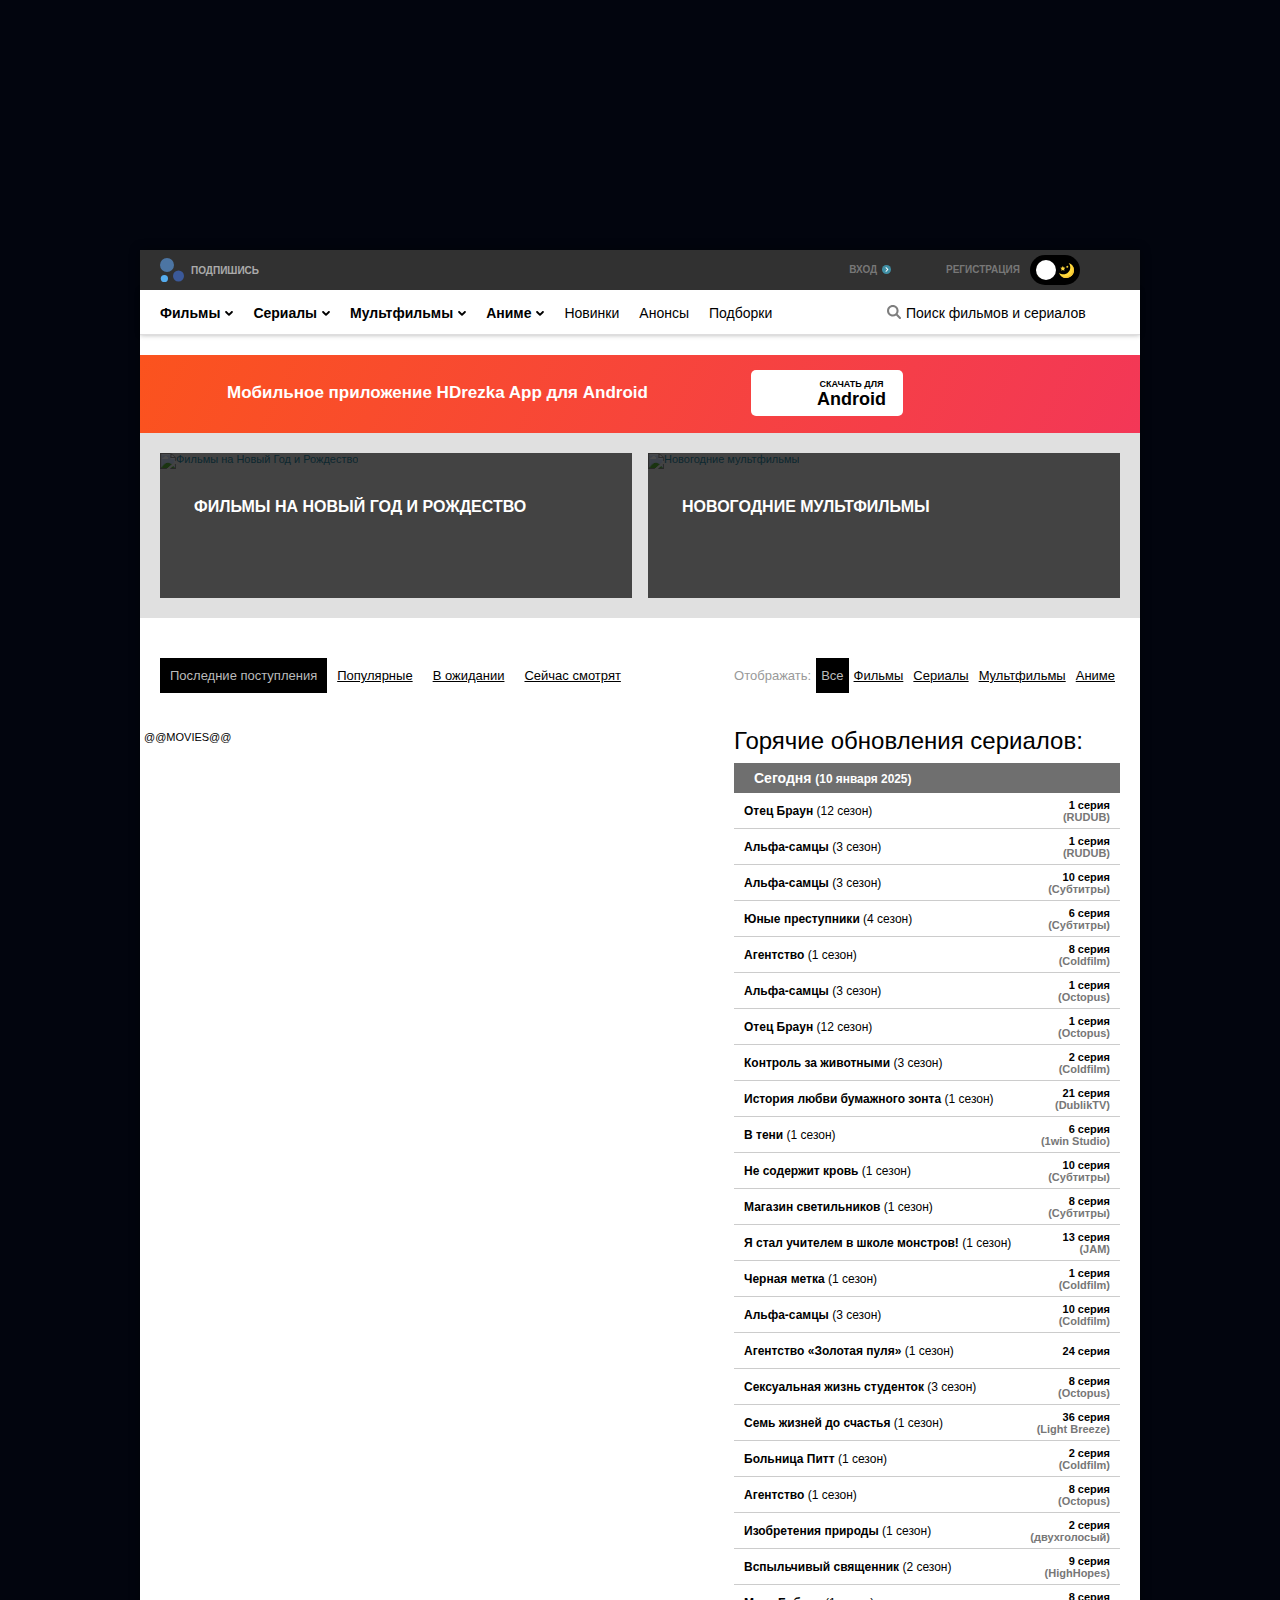
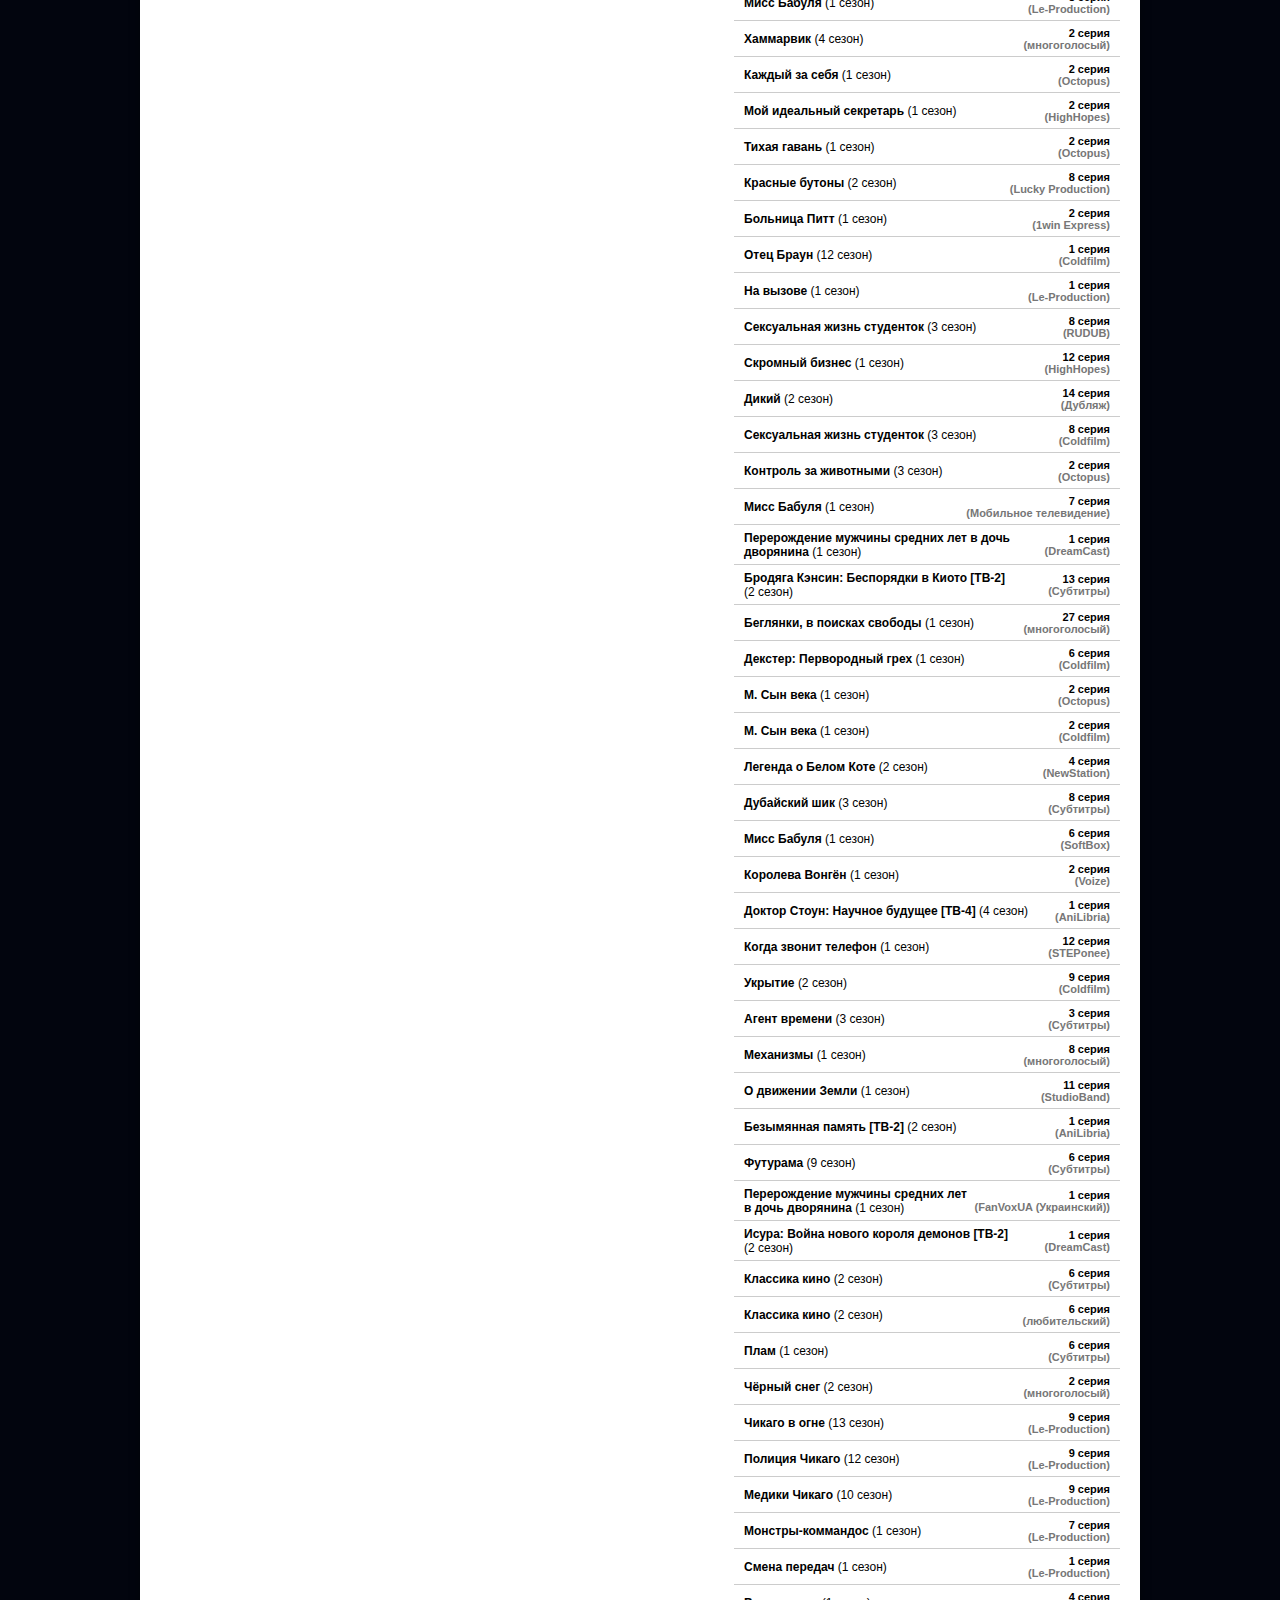
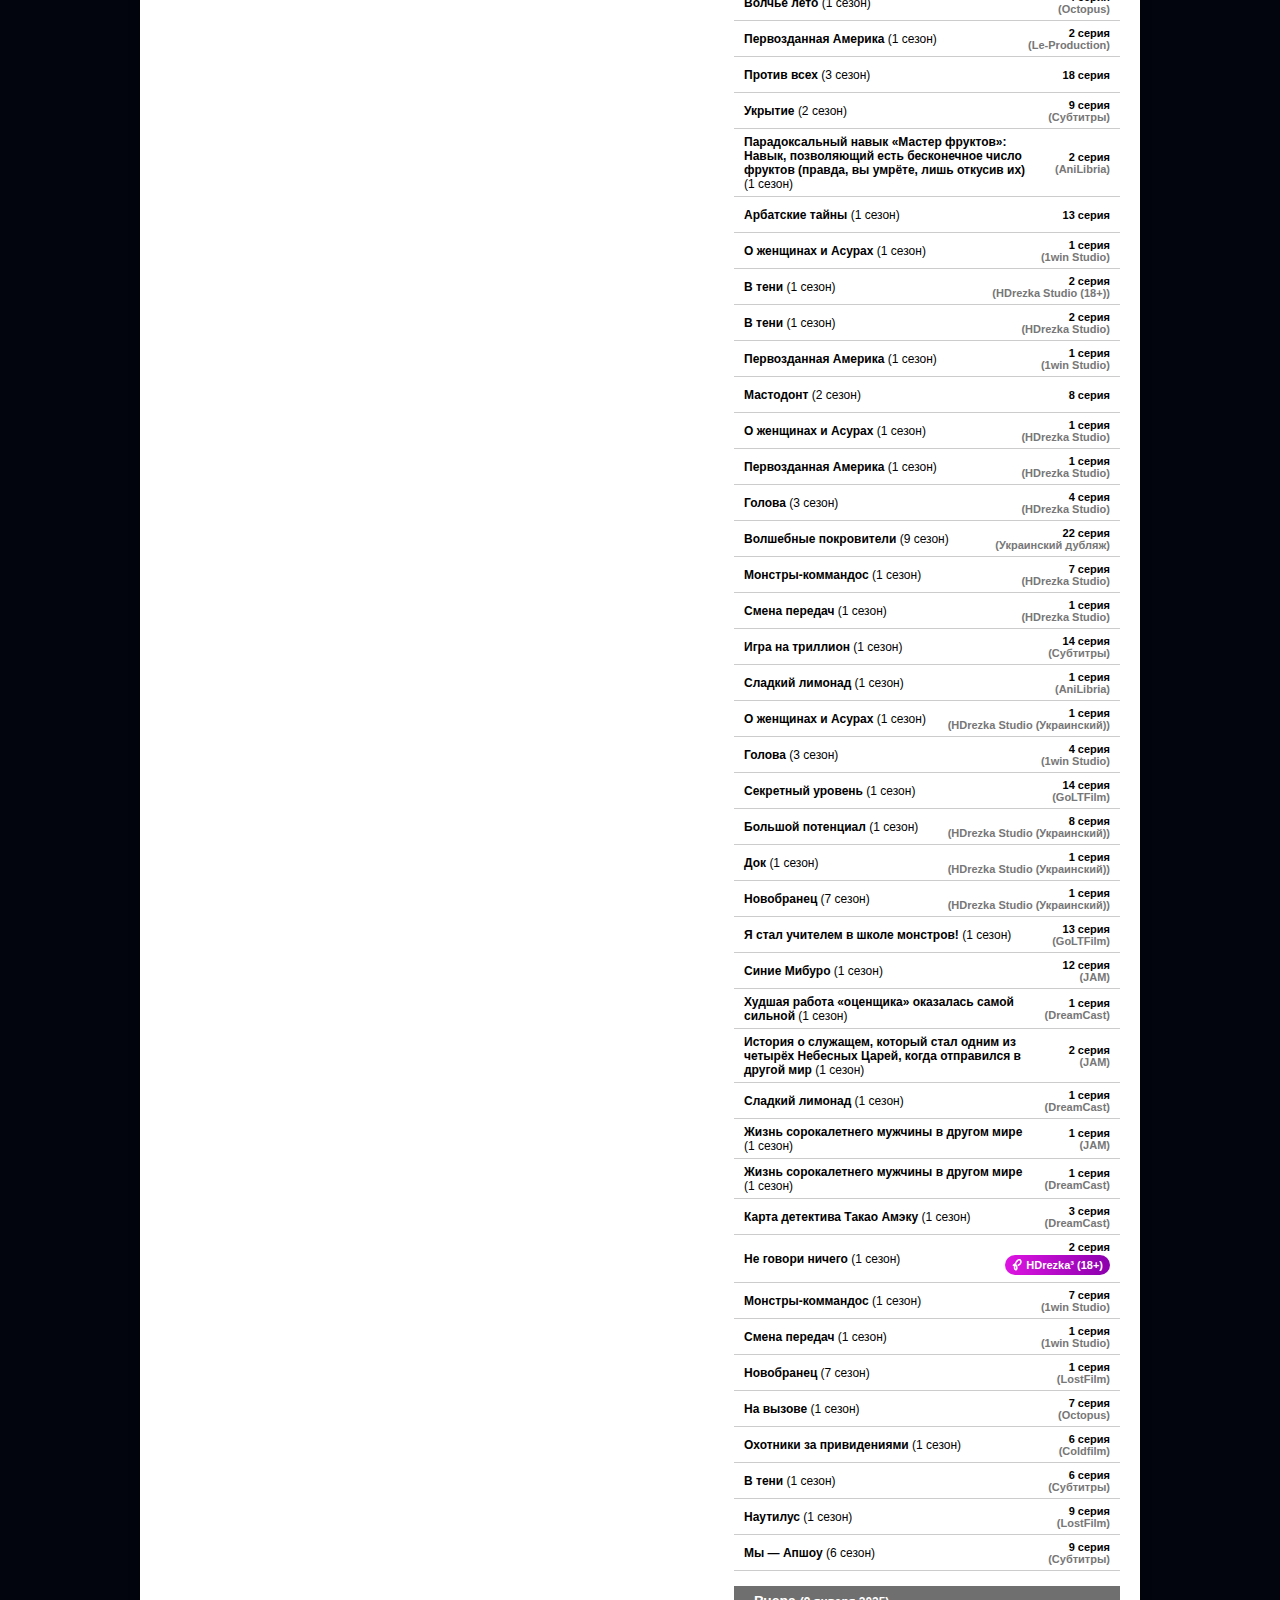
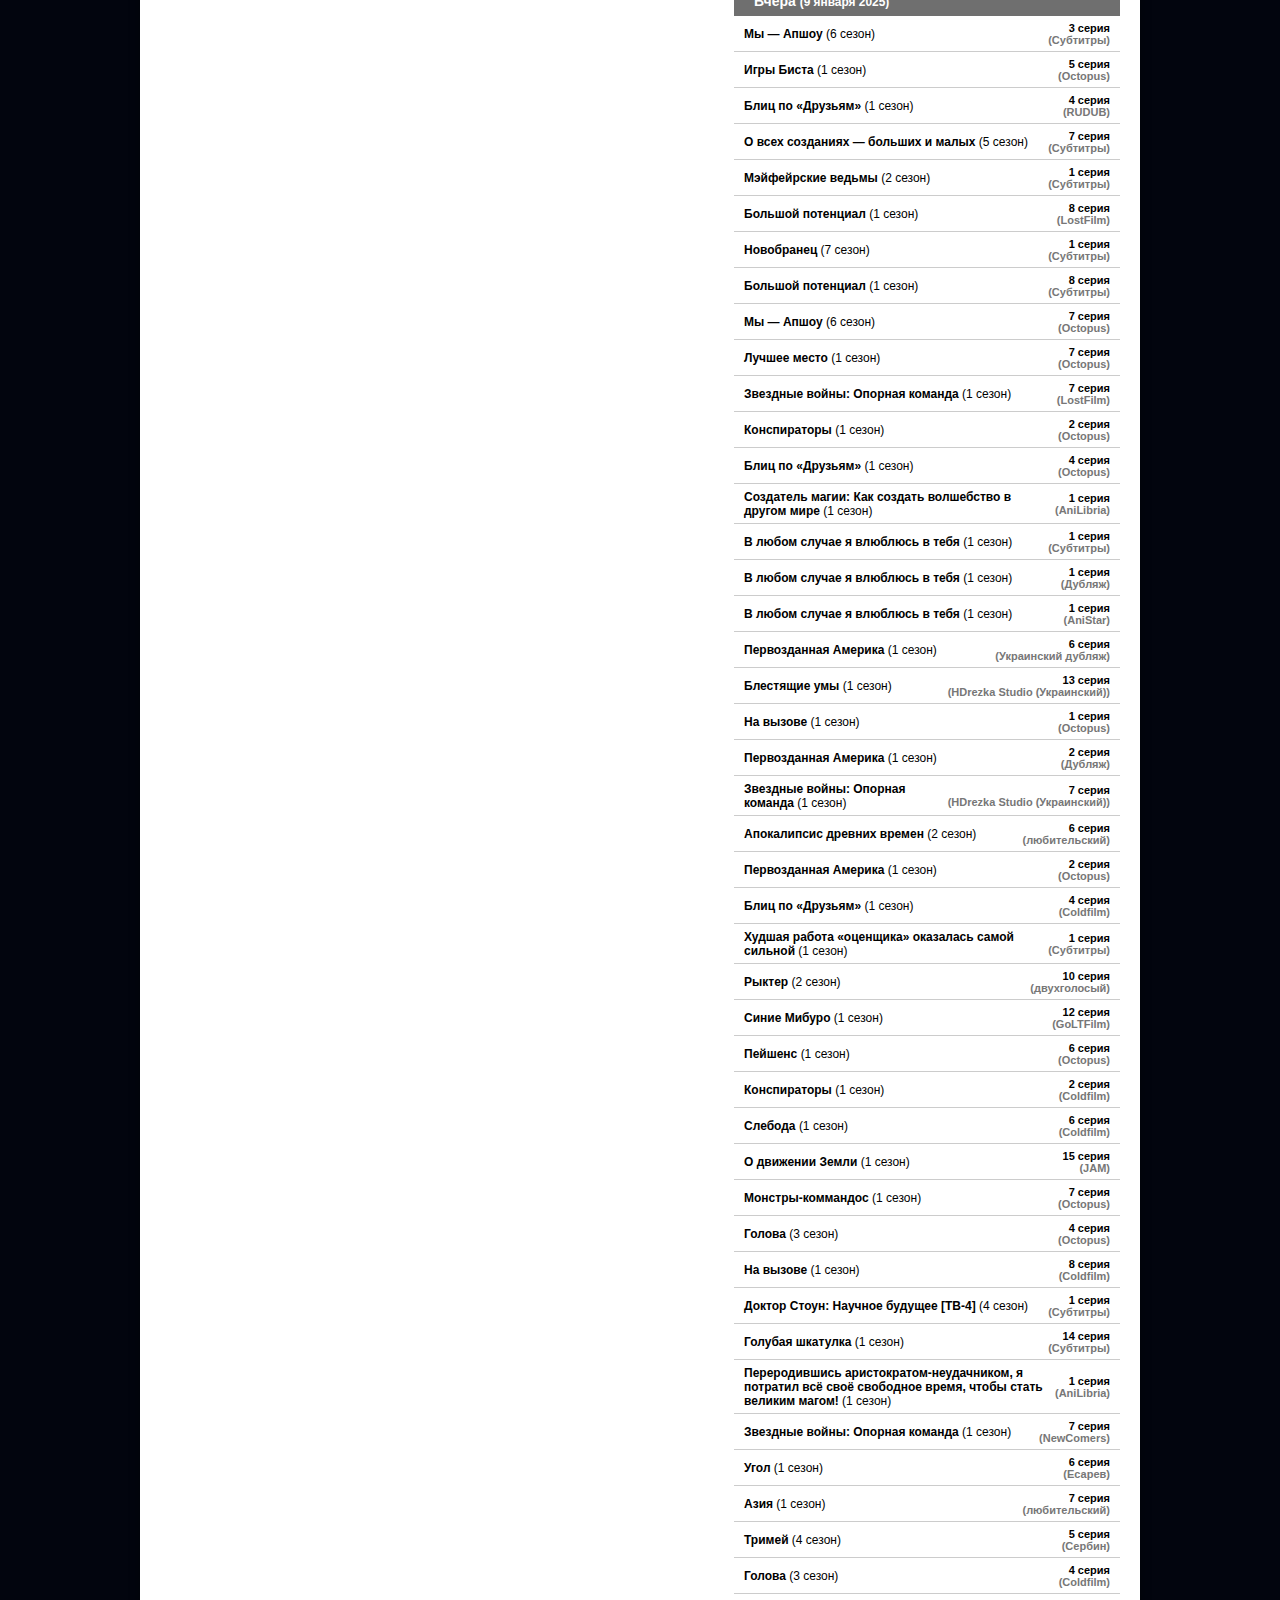
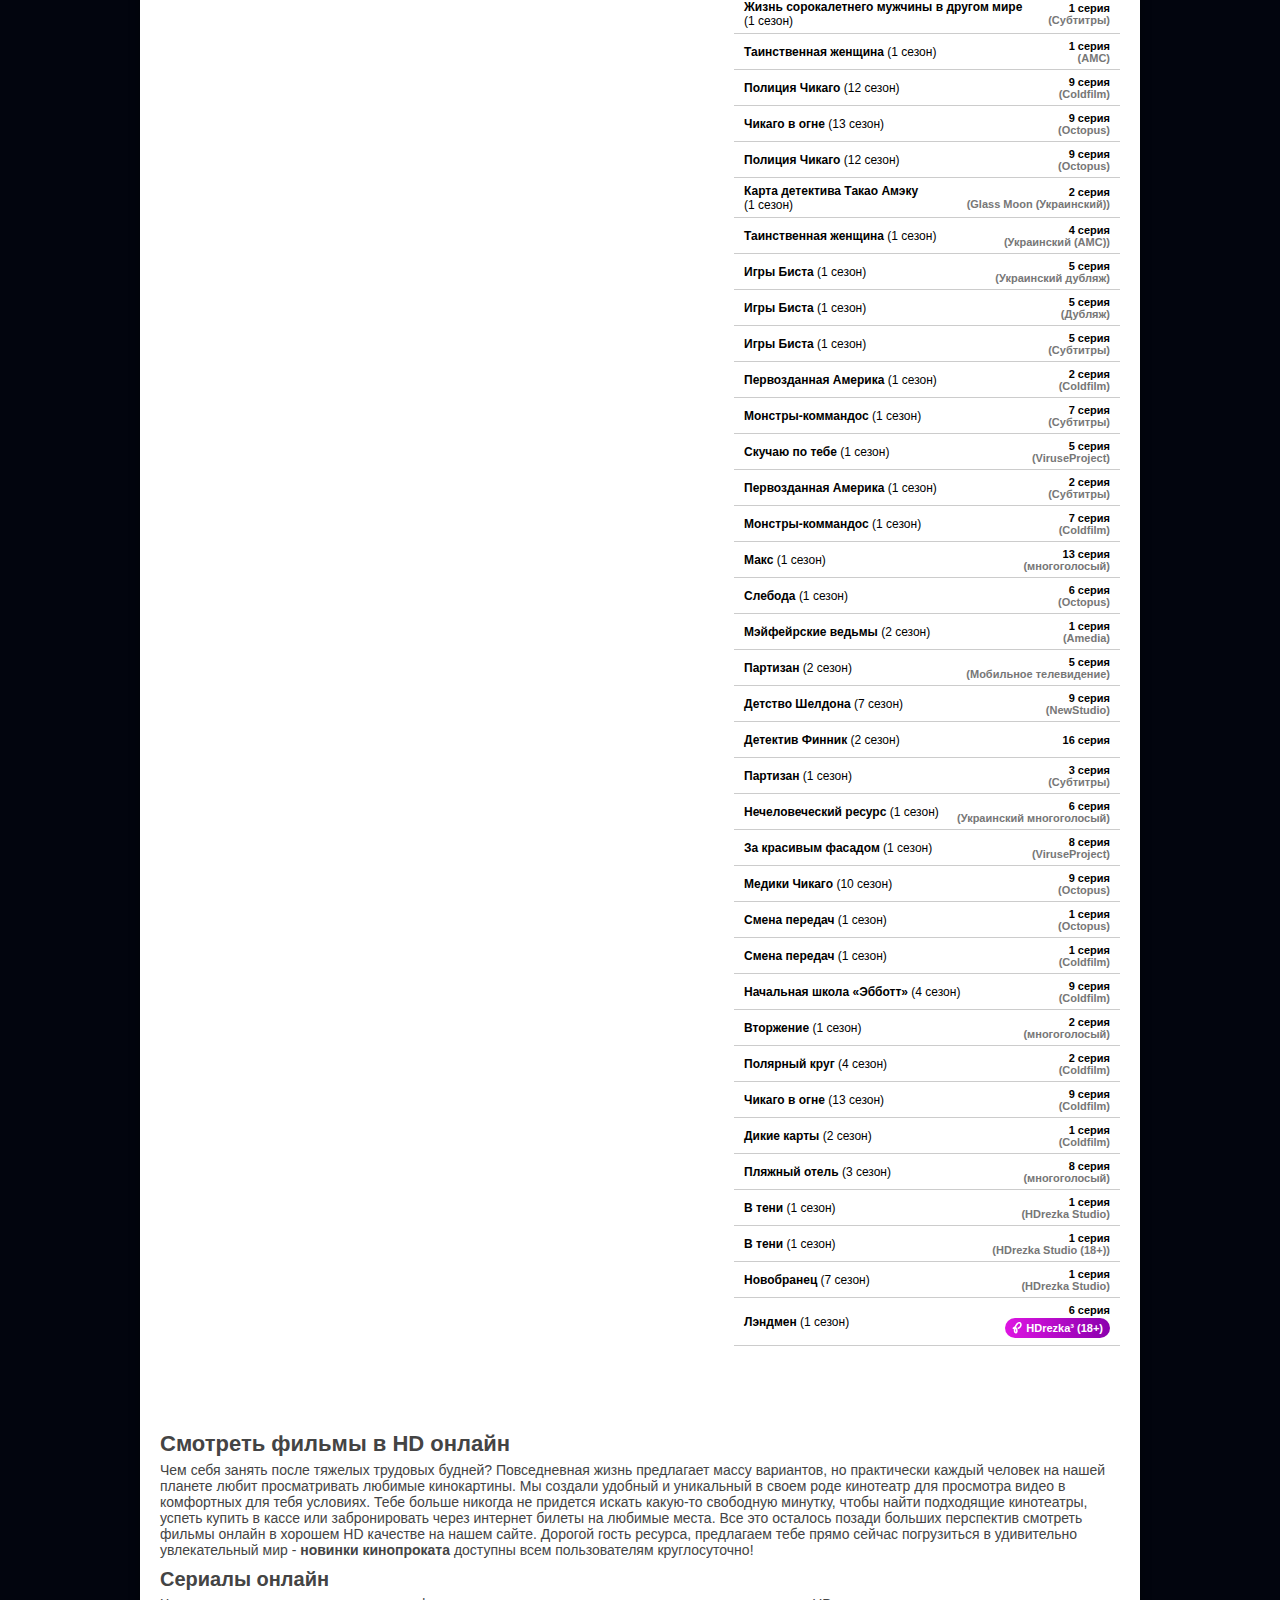
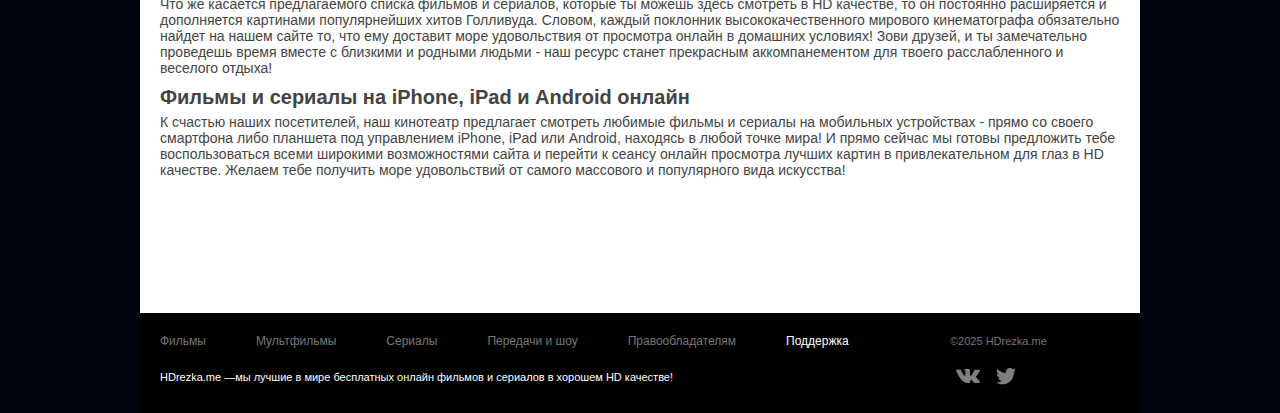
==== ORIS/MyHtttpServer/public/index.html @ 6de43c63 "v1.0" ====
<!DOCTYPE html>
<!--[if lt IE 7 ]> <html class="ie6"> <![endif]-->
<!--[if IE 7 ]> <html class="ie7"> <![endif]-->
<!--[if IE 8 ]> <html class="ie8"> <![endif]-->
<!--[if IE 9 ]> <html class="ie9"> <![endif]-->
<!--[if (gt IE 9)|!(IE)]><!-->
<html xmlns="http://www.w3.org/1999/xhtml" xmlns:og="http://ogp.me/ns#" xmlns:fb="http://ogp.me/ns/fb#" dir="ltr" lang="ru">
    <!--<![endif]-->
    <head>
        <title>Смотреть фильмы и сериалы онлайн в хорошем качестве 720p hd и без регистрации</title>
        <meta charset="utf-8"/>
        
        <link rel="stylesheet" href="styles/stylesIndex.css" media="screen" type="text/css"/>
    </head>
    <body class="has-brand active-brand pp fixed-header">
        <div id="wrapper">
            <div id="main">
                <div id="top-head" class="b-tophead_wrapper fixed">
                    <div class="b-tophead b-wrapper">
                        <div class="b-tophead-left pull-left">
                            <a title="На главную" class="b-tophead__logo" href="/">
                                <i class="i-sprt"></i>
                            </a>
                            <div class="b-tophead__subscribe-dropdown pull-left">
                                <button class="b-tophead__subscribe-dropdown-inner">Подпишись</button>
                                <ul class="b-tophead__subscribe-dropdown-list">
                                    <li>
                                        <a href="https://vk.com/hdrezka" class="b-tophead__subscribe-dropdown-list-item vk" target="_blank">ВКонтакте</a>
                                    </li>
                                    <li>
                                        <a href="https://twitter.com/hdrezka" class="b-tophead__subscribe-dropdown-list-item tw" target="_blank">Твиттер</a>
                                    </li>
                                    <!-- <li><a href="/rss.xml" class="b-tophead__subscribe-dropdown-list-item rss" rel="nofollow" target="_blank">RSS</a></li> -->
                                </ul>
                            </div>
                            <!-- <div class="pull-left"> <a href="/apps/" class="b-tophead-apps"> Приложения </a> </div> <div class="pull-left"> <a href="/" class="b-tophead-prem"> Premium </a> </div> -->
                            <div class="b-tophead__holiday_icon"></div>
                        </div>
                        <!-- <div class="b-tophead-lang"> <div class="b-tophead-lang-icon"></div> <div class="b-tophead-lang-dropdown"> <a href="">Русский</a> <a href="" class="__active">Українською</a> </div> </div> -->
                        <div class="b-tophead-right pull-right">
                            <!--noindex-->
                            <a class="b-tophead__login" href="login" rel="nofollow">
                                Вход<i class="i-sprt"></i>
                            </a>
                            <a class="b-tophead__register" href="javascript:void(0)" rel="nofollow">Регистрация</a>
                            <input type="hidden" id="member_user_id" name="member_user_id" value="0"/>
                            <input type="hidden" id="member_user_token" name="member_user_token" value="63a5cdf51a96ce274db323acf44daba4"/>
                            <div class="b-theme__switcher pull-right">
                                <div class="tumbler__wrapper">
                                    <div class="tumbler"></div>
                                </div>
                            </div>
                            <!--/noindex-->
                        </div>
                    </div>
                </div>
                <div id="top-nav-wrapper" style="display: none; height: 120px;"></div>
                <div id="top-nav" class="b-topnav_wrapper shm">
                    <nav class="b-topnav b-wrapper">
                        <form id="search" class="b-search__form" name="searchform" method="get" action="/search/">
                            <input type="hidden" name="do" value="search"/>
                            <input type="hidden" name="subaction" value="search"/>
                            <input type="text" id="search-field" name="q" class="b-search__field" onfocus="if(this.value=='Поиск фильмов и сериалов'){this.value=''}" onblur="if(this.value==''){this.value='Поиск фильмов и сериалов'}" autocomplete="off" data-default="Поиск фильмов и сериалов" value="Поиск фильмов и сериалов"/>
                            <button type="button" title="Начать поиск" class="b-search__submit" onclick="$('#search').submit();"></button>
                            <div id="search-results" class="b-search__live"></div>
                        </form>
                        <ul id="topnav-menu" class="b-topnav__inner clearfix">
                            <li class="b-topnav__item i1">
                                <a class="b-topnav__item-link" href="AllMovies">
                                    Фильмы<i class="i-sprt dropdwn"></i>
                                </a>
                                <div class="b-topnav__sub">
                                    <div class="b-topnav__sub_inner">
                                        <ul class="right">
                                            <li class="b-topnav_right-item hot">
                                                <a title="Лучшие фильмы 2025 года" href="/films/best/2025/">Лучшие новинки</a>
                                            </li>
                                            <li class="b-topnav_right-item netflix">
                                                <a title="Фильмы Netflix" href="/collections/834-filmy-netflix/"></a>
                                            </li>
                                            <li class="b-topnav_right-item hbo">
                                                <a title="Фильмы HBO и HBO Max" href="/collections/1419-filmy-hbo/"></a>
                                            </li>
                                            <li class="b-topnav_right-item amazon">
                                                <a title="Фильмы Amazon" href="/collections/1417-filmy-amazon/"></a>
                                            </li>
                                            <li class="b-topnav_right-item disney">
                                                <a title="Фильмы Disney" href="/collections/1075-filmy-disney/"></a>
                                            </li>
                                            <li class="b-topnav_right-item appletv">
                                                <a title="Фильмы Apple TV+" href="/collections/1416-filmy-apple-tv/"></a>
                                            </li>
                                        </ul>
                                        <ul class="left">
                                            <li>
                                                <a href="/films/western/">Вестерны</a>
                                            </li>
                                            <li>
                                                <a href="/films/family/">Семейные</a>
                                            </li>
                                            <li>
                                                <a href="/films/fantasy/">Фэнтези</a>
                                            </li>
                                            <li>
                                                <a href="/films/biographical/">Биографические</a>
                                            </li>
                                            <li>
                                                <a href="/films/arthouse/">Арт-хаус</a>
                                            </li>
                                            <li>
                                                <a href="/films/action/">Боевики</a>
                                            </li>
                                            <li>
                                                <a href="/films/military/">Военные</a>
                                            </li>
                                            <li>
                                                <a href="/films/detective/">Детективы</a>
                                            </li>
                                            <li>
                                                <a href="/films/crime/">Криминал</a>
                                            </li>
                                            <li>
                                                <a href="/films/adventures/">Приключения</a>
                                            </li>
                                            <li>
                                                <a href="/films/drama/">Драмы</a>
                                            </li>
                                            <li>
                                                <a href="/films/sport/">Спортивные</a>
                                            </li>
                                            <li>
                                                <a href="/films/fiction/">Фантастика</a>
                                            </li>
                                            <li>
                                                <a href="/films/comedy/">Комедии</a>
                                            </li>
                                            <li>
                                                <a href="/films/melodrama/">Мелодрамы</a>
                                            </li>
                                            <li>
                                                <a href="/films/thriller/">Триллеры</a>
                                            </li>
                                            <li>
                                                <a href="/films/horror/">Ужасы</a>
                                            </li>
                                            <li>
                                                <a href="/films/musical/">Мюзиклы</a>
                                            </li>
                                            <li>
                                                <a href="/films/musical/">Музыкальные</a>
                                            </li>
                                            <li>
                                                <a href="/films/historical/">Исторические</a>
                                            </li>
                                            <li>
                                                <a href="/films/documentary/">Документальные</a>
                                            </li>
                                            <li>
                                                <a href="/films/erotic/">Эротика</a>
                                            </li>
                                            <li>
                                                <a href="/films/kids/">Детские</a>
                                            </li>
                                            <li>
                                                <a href="/films/travel/">Путешествия</a>
                                            </li>
                                            <li>
                                                <a href="/films/cognitive/">Познавательные</a>
                                            </li>
                                            <li>
                                                <a href="/films/theatre/">Театр</a>
                                            </li>
                                            <li>
                                                <a href="/films/concert/">Концерт</a>
                                            </li>
                                            <li>
                                                <a href="/films/standup/">Стендап</a>
                                            </li>
                                            <li>
                                                <a href="/films/short/">Короткометражные</a>
                                            </li>
                                            <li>
                                                <a href="/films/russian/">Русские</a>
                                            </li>
                                            <li>
                                                <a href="/films/ukrainian/">Украинские</a>
                                            </li>
                                            <li>
                                                <a href="/films/foreign/">Зарубежные</a>
                                            </li>
                                        </ul>
                                        <div id="find-best-block-1" class="b-topnav__findbest_block">
                                            Найти лучшие фильмы 
                                            <div class="b-topnav__findbest_select">
                                                <select class="select-category" data-size="8" data-cycle="true">
                                                    <option value="/films/best/">любого жанра</option>
                                                    <option value="/films/best/western/">Вестерны</option>
                                                    <option value="/films/best/family/">Семейные</option>
                                                    <option value="/films/best/fantasy/">Фэнтези</option>
                                                    <option value="/films/best/biographical/">Биографические</option>
                                                    <option value="/films/best/arthouse/">Арт-хаус</option>
                                                    <option value="/films/best/action/">Боевики</option>
                                                    <option value="/films/best/military/">Военные</option>
                                                    <option value="/films/best/detective/">Детективы</option>
                                                    <option value="/films/best/crime/">Криминал</option>
                                                    <option value="/films/best/adventures/">Приключения</option>
                                                    <option value="/films/best/drama/">Драмы</option>
                                                    <option value="/films/best/sport/">Спортивные</option>
                                                    <option value="/films/best/fiction/">Фантастика</option>
                                                    <option value="/films/best/comedy/">Комедии</option>
                                                    <option value="/films/best/melodrama/">Мелодрамы</option>
                                                    <option value="/films/best/thriller/">Триллеры</option>
                                                    <option value="/films/best/horror/">Ужасы</option>
                                                    <option value="/films/best/musical/">Мюзиклы</option>
                                                    <option value="/films/best/musical/">Музыкальные</option>
                                                    <option value="/films/best/historical/">Исторические</option>
                                                    <option value="/films/best/documentary/">Документальные</option>
                                                    <option value="/films/best/erotic/">Эротика</option>
                                                    <option value="/films/best/kids/">Детские</option>
                                                    <option value="/films/best/travel/">Путешествия</option>
                                                    <option value="/films/best/cognitive/">Познавательные</option>
                                                    <option value="/films/best/theatre/">Театр</option>
                                                    <option value="/films/best/concert/">Концерт</option>
                                                    <option value="/films/best/standup/">Стендап</option>
                                                    <option value="/films/best/short/">Короткометражные</option>
                                                    <option value="/films/best/russian/">Русские</option>
                                                    <option value="/films/best/ukrainian/">Украинские</option>
                                                    <option value="/films/best/foreign/">Зарубежные</option>
                                                </select>
                                            </div>
                                            <div class="b-topnav__findbest_select">
                                                <select class="select-year" data-size="8" data-cycle="true">
                                                    <option value="0">за все время</option>
                                                    <option value="2025">2025</option>
                                                    <option value="2024">2024</option>
                                                    <option value="2023">2023</option>
                                                    <option value="2022">2022</option>
                                                    <option value="2021">2021</option>
                                                    <option value="2020">2020</option>
                                                    <option value="2019">2019</option>
                                                    <option value="2018">2018</option>
                                                    <option value="2017">2017</option>
                                                    <option value="2016">2016</option>
                                                    <option value="2015">2015</option>
                                                    <option value="2014">2014</option>
                                                    <option value="2013">2013</option>
                                                    <option value="2012">2012</option>
                                                    <option value="2011">2011</option>
                                                    <option value="2010">2010</option>
                                                    <option value="2009">2009</option>
                                                    <option value="2008">2008</option>
                                                    <option value="2007">2007</option>
                                                    <option value="2006">2006</option>
                                                    <option value="2005">2005</option>
                                                    <option value="2004">2004</option>
                                                    <option value="2003">2003</option>
                                                    <option value="2002">2002</option>
                                                    <option value="2001">2001</option>
                                                    <option value="2000">2000</option>
                                                    <option value="1999">1999</option>
                                                    <option value="1998">1998</option>
                                                    <option value="1997">1997</option>
                                                    <option value="1996">1996</option>
                                                    <option value="1995">1995</option>
                                                    <option value="1994">1994</option>
                                                    <option value="1993">1993</option>
                                                    <option value="1992">1992</option>
                                                    <option value="1991">1991</option>
                                                    <option value="1990">1990</option>
                                                    <option value="1989">1989</option>
                                                    <option value="1988">1988</option>
                                                    <option value="1987">1987</option>
                                                    <option value="1986">1986</option>
                                                    <option value="1985">1985</option>
                                                    <option value="1984">1984</option>
                                                    <option value="1983">1983</option>
                                                    <option value="1982">1982</option>
                                                    <option value="1981">1981</option>
                                                    <option value="1980">1980</option>
                                                    <option value="1979">1979</option>
                                                    <option value="1978">1978</option>
                                                    <option value="1977">1977</option>
                                                    <option value="1976">1976</option>
                                                    <option value="1975">1975</option>
                                                    <option value="1974">1974</option>
                                                    <option value="1973">1973</option>
                                                    <option value="1972">1972</option>
                                                    <option value="1971">1971</option>
                                                    <option value="1970">1970</option>
                                                    <option value="1969">1969</option>
                                                    <option value="1968">1968</option>
                                                    <option value="1967">1967</option>
                                                    <option value="1966">1966</option>
                                                    <option value="1965">1965</option>
                                                    <option value="1964">1964</option>
                                                    <option value="1963">1963</option>
                                                    <option value="1962">1962</option>
                                                    <option value="1961">1961</option>
                                                    <option value="1960">1960</option>
                                                    <option value="1959">1959</option>
                                                    <option value="1958">1958</option>
                                                    <option value="1957">1957</option>
                                                    <option value="1956">1956</option>
                                                    <option value="1955">1955</option>
                                                    <option value="1954">1954</option>
                                                    <option value="1953">1953</option>
                                                    <option value="1952">1952</option>
                                                    <option value="1951">1951</option>
                                                    <option value="1950">1950</option>
                                                    <option value="1949">1949</option>
                                                    <option value="1948">1948</option>
                                                    <option value="1947">1947</option>
                                                    <option value="1946">1946</option>
                                                    <option value="1945">1945</option>
                                                    <option value="1944">1944</option>
                                                    <option value="1943">1943</option>
                                                    <option value="1942">1942</option>
                                                    <option value="1941">1941</option>
                                                    <option value="1940">1940</option>
                                                    <option value="1939">1939</option>
                                                    <option value="1938">1938</option>
                                                    <option value="1937">1937</option>
                                                    <option value="1936">1936</option>
                                                    <option value="1935">1935</option>
                                                    <option value="1934">1934</option>
                                                    <option value="1933">1933</option>
                                                    <option value="1932">1932</option>
                                                    <option value="1931">1931</option>
                                                    <option value="1930">1930</option>
                                                    <option value="1929">1929</option>
                                                    <option value="1928">1928</option>
                                                    <option value="1927">1927</option>
                                                    <option value="1926">1926</option>
                                                    <option value="1925">1925</option>
                                                    <option value="1924">1924</option>
                                                    <option value="1923">1923</option>
                                                    <option value="1922">1922</option>
                                                    <option value="1921">1921</option>
                                                    <option value="1920">1920</option>
                                                    <option value="1919">1919</option>
                                                    <option value="1918">1918</option>
                                                    <option value="1917">1917</option>
                                                    <option value="1916">1916</option>
                                                    <option value="1915">1915</option>
                                                    <option value="1914">1914</option>
                                                    <option value="1913">1913</option>
                                                    <option value="1912">1912</option>
                                                    <option value="1911">1911</option>
                                                    <option value="1908">1908</option>
                                                    <option value="1907">1907</option>
                                                    <option value="1906">1906</option>
                                                    <option value="1903">1903</option>
                                                    <option value="1902">1902</option>
                                                    <option value="1896">1896</option>
                                                </select>
                                            </div>
                                            <button type="button" class="btn btn-action" data-block_id="1">Поехали!</button>
                                        </div>
                                    </div>
                                </div>
                            </li>
                            <li class="b-topnav__item i2">
                                <a class="b-topnav__item-link" href="AllSeries">
                                    Сериалы<i class="i-sprt dropdwn"></i>
                                </a>
                                <div class="b-topnav__sub">
                                    <div class="b-topnav__sub_inner">
                                        <ul class="right">
                                            <li class="b-topnav_right-item hot">
                                                <a title="Лучшие сериалы 2025 года" href="/series/best/2025/">Лучшие новинки</a>
                                            </li>
                                            <li class="b-topnav_right-item netflix">
                                                <a title="Сериалы Netflix" href="/collections/640-serialy-netflix/"></a>
                                            </li>
                                            <li class="b-topnav_right-item hbo">
                                                <a title="Сериалы HBO и HBO Max" href="/collections/639-serialy-hbo/"></a>
                                            </li>
                                            <li class="b-topnav_right-item amazon">
                                                <a title="Сериалы Amazon Prime" href="/collections/831-serialy-amazon/"></a>
                                            </li>
                                            <li class="b-topnav_right-item disney">
                                                <a title="Сериалы Disney+" href="/collections/1148-serialy-disney/"></a>
                                            </li>
                                            <li class="b-topnav_right-item appletv">
                                                <a title="Сериалы Apple TV+" href="/collections/1146-serialy-apple-tv/"></a>
                                            </li>
                                            <li class="b-topnav_right-item hulu">
                                                <a title="Сериалы Hulu" href="/collections/813-serialy-hulu/"></a>
                                            </li>
                                            <li class="b-topnav_right-item epix">
                                                <a title="Сериалы Epix" href="/collections/1251-serialy-epix/"></a>
                                            </li>
                                        </ul>
                                        <ul class="left">
                                            <li>
                                                <a href="/series/military/">Военные</a>
                                            </li>
                                            <li>
                                                <a href="/series/action/">Боевики</a>
                                            </li>
                                            <li>
                                                <a href="/series/arthouse/">Арт-хаус</a>
                                            </li>
                                            <li>
                                                <a href="/series/thriller/">Триллеры</a>
                                            </li>
                                            <li>
                                                <a href="/series/horror/">Ужасы</a>
                                            </li>
                                            <li>
                                                <a href="/series/adventures/">Приключения</a>
                                            </li>
                                            <li>
                                                <a href="/series/family/">Семейные</a>
                                            </li>
                                            <li>
                                                <a href="/series/fiction/">Фантастика</a>
                                            </li>
                                            <li>
                                                <a href="/series/fantasy/">Фэнтези</a>
                                            </li>
                                            <li>
                                                <a href="/series/drama/">Драмы</a>
                                            </li>
                                            <li>
                                                <a href="/series/melodrama/">Мелодрамы</a>
                                            </li>
                                            <li>
                                                <a href="/series/sport/">Спортивные</a>
                                            </li>
                                            <li>
                                                <a href="/series/comedy/">Комедии</a>
                                            </li>
                                            <li>
                                                <a href="/series/detective/">Детективы</a>
                                            </li>
                                            <li>
                                                <a href="/series/crime/">Криминал</a>
                                            </li>
                                            <li>
                                                <a href="/series/historical/">Исторические</a>
                                            </li>
                                            <li>
                                                <a href="/series/biographical/">Биографические</a>
                                            </li>
                                            <li>
                                                <a href="/series/western/">Вестерны</a>
                                            </li>
                                            <li>
                                                <a href="/series/documentary/">Документальные</a>
                                            </li>
                                            <li>
                                                <a href="/series/musical/">Музыкальные</a>
                                            </li>
                                            <li>
                                                <a href="/series/realtv/">Реальное ТВ</a>
                                            </li>
                                            <li>
                                                <a href="/series/telecasts/">Телепередачи</a>
                                            </li>
                                            <li>
                                                <a href="/series/standup/">Стендап</a>
                                            </li>
                                            <li>
                                                <a href="/series/erotic/">Эротика</a>
                                            </li>
                                            <li>
                                                <a href="/series/russian/">Русские</a>
                                            </li>
                                            <li>
                                                <a href="/series/ukrainian/">Украинские</a>
                                            </li>
                                            <li>
                                                <a href="/series/foreign/">Зарубежные</a>
                                            </li>
                                        </ul>
                                        <div id="find-best-block-2" class="b-topnav__findbest_block">
                                            Найти лучшие сериалы 
                                            <div class="b-topnav__findbest_select">
                                                <select class="select-category" data-size="8" data-cycle="true">
                                                    <option value="/series/best/">любого жанра</option>
                                                    <option value="/series/best/military/">Военные</option>
                                                    <option value="/series/best/action/">Боевики</option>
                                                    <option value="/series/best/arthouse/">Арт-хаус</option>
                                                    <option value="/series/best/thriller/">Триллеры</option>
                                                    <option value="/series/best/horror/">Ужасы</option>
                                                    <option value="/series/best/adventures/">Приключения</option>
                                                    <option value="/series/best/family/">Семейные</option>
                                                    <option value="/series/best/fiction/">Фантастика</option>
                                                    <option value="/series/best/fantasy/">Фэнтези</option>
                                                    <option value="/series/best/drama/">Драмы</option>
                                                    <option value="/series/best/melodrama/">Мелодрамы</option>
                                                    <option value="/series/best/sport/">Спортивные</option>
                                                    <option value="/series/best/comedy/">Комедии</option>
                                                    <option value="/series/best/detective/">Детективы</option>
                                                    <option value="/series/best/crime/">Криминал</option>
                                                    <option value="/series/best/historical/">Исторические</option>
                                                    <option value="/series/best/biographical/">Биографические</option>
                                                    <option value="/series/best/western/">Вестерны</option>
                                                    <option value="/series/best/documentary/">Документальные</option>
                                                    <option value="/series/best/musical/">Музыкальные</option>
                                                    <option value="/series/best/realtv/">Реальное ТВ</option>
                                                    <option value="/series/best/telecasts/">Телепередачи</option>
                                                    <option value="/series/best/standup/">Стендап</option>
                                                    <option value="/series/best/erotic/">Эротика</option>
                                                    <option value="/series/best/russian/">Русские</option>
                                                    <option value="/series/best/ukrainian/">Украинские</option>
                                                    <option value="/series/best/foreign/">Зарубежные</option>
                                                </select>
                                            </div>
                                            <div class="b-topnav__findbest_select">
                                                <select class="select-year" data-size="8" data-cycle="true">
                                                    <option value="0">за все время</option>
                                                    <option value="2025">2025</option>
                                                    <option value="2024">2024</option>
                                                    <option value="2023">2023</option>
                                                    <option value="2022">2022</option>
                                                    <option value="2021">2021</option>
                                                    <option value="2020">2020</option>
                                                    <option value="2019">2019</option>
                                                    <option value="2018">2018</option>
                                                    <option value="2017">2017</option>
                                                    <option value="2016">2016</option>
                                                    <option value="2015">2015</option>
                                                    <option value="2014">2014</option>
                                                    <option value="2013">2013</option>
                                                    <option value="2012">2012</option>
                                                    <option value="2011">2011</option>
                                                    <option value="2010">2010</option>
                                                    <option value="2009">2009</option>
                                                    <option value="2008">2008</option>
                                                    <option value="2007">2007</option>
                                                    <option value="2006">2006</option>
                                                    <option value="2005">2005</option>
                                                    <option value="2004">2004</option>
                                                    <option value="2003">2003</option>
                                                    <option value="2002">2002</option>
                                                    <option value="2001">2001</option>
                                                    <option value="2000">2000</option>
                                                    <option value="1999">1999</option>
                                                    <option value="1998">1998</option>
                                                    <option value="1997">1997</option>
                                                    <option value="1996">1996</option>
                                                    <option value="1995">1995</option>
                                                    <option value="1994">1994</option>
                                                    <option value="1993">1993</option>
                                                    <option value="1992">1992</option>
                                                    <option value="1991">1991</option>
                                                    <option value="1990">1990</option>
                                                    <option value="1989">1989</option>
                                                    <option value="1988">1988</option>
                                                    <option value="1987">1987</option>
                                                    <option value="1986">1986</option>
                                                    <option value="1985">1985</option>
                                                    <option value="1984">1984</option>
                                                    <option value="1983">1983</option>
                                                    <option value="1982">1982</option>
                                                    <option value="1981">1981</option>
                                                    <option value="1980">1980</option>
                                                    <option value="1979">1979</option>
                                                    <option value="1978">1978</option>
                                                    <option value="1977">1977</option>
                                                    <option value="1976">1976</option>
                                                    <option value="1975">1975</option>
                                                    <option value="1974">1974</option>
                                                    <option value="1973">1973</option>
                                                    <option value="1972">1972</option>
                                                    <option value="1971">1971</option>
                                                    <option value="1970">1970</option>
                                                    <option value="1969">1969</option>
                                                    <option value="1968">1968</option>
                                                    <option value="1967">1967</option>
                                                    <option value="1966">1966</option>
                                                    <option value="1965">1965</option>
                                                    <option value="1964">1964</option>
                                                    <option value="1963">1963</option>
                                                    <option value="1962">1962</option>
                                                    <option value="1961">1961</option>
                                                    <option value="1960">1960</option>
                                                    <option value="1959">1959</option>
                                                    <option value="1958">1958</option>
                                                    <option value="1957">1957</option>
                                                    <option value="1956">1956</option>
                                                    <option value="1955">1955</option>
                                                    <option value="1954">1954</option>
                                                    <option value="1953">1953</option>
                                                    <option value="1952">1952</option>
                                                    <option value="1951">1951</option>
                                                    <option value="1950">1950</option>
                                                    <option value="1949">1949</option>
                                                    <option value="1948">1948</option>
                                                    <option value="1947">1947</option>
                                                    <option value="1946">1946</option>
                                                    <option value="1945">1945</option>
                                                    <option value="1944">1944</option>
                                                    <option value="1943">1943</option>
                                                    <option value="1942">1942</option>
                                                    <option value="1941">1941</option>
                                                    <option value="1940">1940</option>
                                                    <option value="1939">1939</option>
                                                    <option value="1938">1938</option>
                                                    <option value="1937">1937</option>
                                                    <option value="1936">1936</option>
                                                    <option value="1935">1935</option>
                                                    <option value="1934">1934</option>
                                                    <option value="1933">1933</option>
                                                    <option value="1932">1932</option>
                                                    <option value="1931">1931</option>
                                                    <option value="1930">1930</option>
                                                    <option value="1929">1929</option>
                                                    <option value="1928">1928</option>
                                                    <option value="1927">1927</option>
                                                    <option value="1926">1926</option>
                                                    <option value="1925">1925</option>
                                                    <option value="1924">1924</option>
                                                    <option value="1923">1923</option>
                                                    <option value="1922">1922</option>
                                                    <option value="1921">1921</option>
                                                    <option value="1920">1920</option>
                                                    <option value="1919">1919</option>
                                                    <option value="1918">1918</option>
                                                    <option value="1917">1917</option>
                                                    <option value="1916">1916</option>
                                                    <option value="1915">1915</option>
                                                    <option value="1914">1914</option>
                                                    <option value="1913">1913</option>
                                                    <option value="1912">1912</option>
                                                    <option value="1911">1911</option>
                                                    <option value="1908">1908</option>
                                                    <option value="1907">1907</option>
                                                    <option value="1906">1906</option>
                                                    <option value="1903">1903</option>
                                                    <option value="1902">1902</option>
                                                    <option value="1896">1896</option>
                                                </select>
                                            </div>
                                            <button type="button" class="btn btn-action" data-block_id="2">Поехали!</button>
                                        </div>
                                    </div>
                                </div>
                            </li>
                            <li class="b-topnav__item i3">
                                <a class="b-topnav__item-link" href="AllCartoons">
                                    Мультфильмы<i class="i-sprt dropdwn"></i>
                                </a>
                                <div class="b-topnav__sub">
                                    <div class="b-topnav__sub_inner">
                                        <ul class="right">
                                            <li class="b-topnav_right-item hot">
                                                <a title="Лучшие мультфильмы 2025 года" href="/cartoons/best/2025/">Лучшие новинки</a>
                                            </li>
                                            <li class="b-topnav_right-item netflix">
                                                <a title="Мультфильмы Netflix" href="/collections/1004-animacionnye-serialy-netflix/"></a>
                                            </li>
                                            <li class="b-topnav_right-item disney">
                                                <a title="Мультфильмы Disney" href="/collections/1-multfilmy-disney/"></a>
                                            </li>
                                            <!-- <li class="b-topnav_right-item marvel-comics"> <a title="Мультфильмы по комиксам Marvel Comics" href="/collections/637-multfilmy-po-komiksam-marvel-comics/"></a> </li> <li class="b-topnav_right-item dc-comics"> <a title="Мультфильмы по комиксам DC Comics" href="/collections/636-multfilmy-po-komiksam-dc-comics/"></a> </li> <li class="b-topnav_right-item dreamworks"> <a title="Мультфильмы DreamWorks" href="/collections/196-multfilmy-drimvorks/"></a> </li> <li class="b-topnav_right-item pixar"> <a title="Мультфильмы Pixar" href="/collections/2-multfilmy-piksar/"></a> </li> -->
                                        </ul>
                                        <ul class="left">
                                            <li>
                                                <a href="/cartoons/fiction/">Фантастика</a>
                                            </li>
                                            <li>
                                                <a href="/cartoons/fantasy/">Фэнтези</a>
                                            </li>
                                            <li>
                                                <a href="/cartoons/action/">Боевики</a>
                                            </li>
                                            <li>
                                                <a href="/cartoons/biographical/">Биографические</a>
                                            </li>
                                            <li>
                                                <a href="/cartoons/comedy/">Комедии</a>
                                            </li>
                                            <li>
                                                <a href="/cartoons/western/">Вестерны</a>
                                            </li>
                                            <li>
                                                <a href="/cartoons/military/">Военные</a>
                                            </li>
                                            <li>
                                                <a href="/cartoons/drama/">Драмы</a>
                                            </li>
                                            <li>
                                                <a href="/cartoons/melodrama/">Мелодрамы</a>
                                            </li>
                                            <li>
                                                <a href="/cartoons/arthouse/">Арт-хаус</a>
                                            </li>
                                            <li>
                                                <a href="/cartoons/detective/">Детективы</a>
                                            </li>
                                            <li>
                                                <a href="/cartoons/crime/">Криминал</a>
                                            </li>
                                            <li>
                                                <a href="/cartoons/thriller/">Триллеры</a>
                                            </li>
                                            <li>
                                                <a href="/cartoons/historical/">Исторические</a>
                                            </li>
                                            <li>
                                                <a href="/cartoons/documentary/">Документальные</a>
                                            </li>
                                            <li>
                                                <a href="/cartoons/erotic/">Эротика</a>
                                            </li>
                                            <li>
                                                <a href="/cartoons/fairytale/">Сказки</a>
                                            </li>
                                            <li>
                                                <a href="/cartoons/family/">Семейные</a>
                                            </li>
                                            <li>
                                                <a href="/cartoons/horror/">Ужасы</a>
                                            </li>
                                            <li>
                                                <a href="/cartoons/adventures/">Приключения</a>
                                            </li>
                                            <li>
                                                <a href="/cartoons/sport/">Спортивные</a>
                                            </li>
                                            <li>
                                                <a href="/cartoons/cognitive/">Познавательные</a>
                                            </li>
                                            <li>
                                                <a href="/cartoons/musical/">Мюзиклы</a>
                                            </li>
                                            <li>
                                                <a href="/cartoons/anime/">Аниме</a>
                                            </li>
                                            <li>
                                                <a href="/cartoons/kids/">Детские</a>
                                            </li>
                                            <li>
                                                <a href="/cartoons/adult/">Для взрослых</a>
                                            </li>
                                            <li>
                                                <a href="/cartoons/multseries/">Мультсериалы</a>
                                            </li>
                                            <li>
                                                <a href="/cartoons/short/">Короткометражные</a>
                                            </li>
                                            <li>
                                                <a href="/cartoons/full-length/">Полнометражные</a>
                                            </li>
                                            <li>
                                                <a href="/cartoons/soyzmyltfilm/">Советские</a>
                                            </li>
                                            <li>
                                                <a href="/cartoons/russian/">Русские</a>
                                            </li>
                                            <li>
                                                <a href="/cartoons/ukrainian/">Украинские</a>
                                            </li>
                                            <li>
                                                <a href="/cartoons/foreign/">Зарубежные</a>
                                            </li>
                                        </ul>
                                        <div id="find-best-block-3" class="b-topnav__findbest_block">
                                            Найти лучшие мультфильмы 
                                            <div class="b-topnav__findbest_select">
                                                <select class="select-category" data-size="8" data-cycle="true">
                                                    <option value="/cartoons/best/">любого жанра</option>
                                                    <option value="/cartoons/best/fiction/">Фантастика</option>
                                                    <option value="/cartoons/best/fantasy/">Фэнтези</option>
                                                    <option value="/cartoons/best/action/">Боевики</option>
                                                    <option value="/cartoons/best/biographical/">Биографические</option>
                                                    <option value="/cartoons/best/comedy/">Комедии</option>
                                                    <option value="/cartoons/best/western/">Вестерны</option>
                                                    <option value="/cartoons/best/military/">Военные</option>
                                                    <option value="/cartoons/best/drama/">Драмы</option>
                                                    <option value="/cartoons/best/melodrama/">Мелодрамы</option>
                                                    <option value="/cartoons/best/arthouse/">Арт-хаус</option>
                                                    <option value="/cartoons/best/detective/">Детективы</option>
                                                    <option value="/cartoons/best/crime/">Криминал</option>
                                                    <option value="/cartoons/best/thriller/">Триллеры</option>
                                                    <option value="/cartoons/best/historical/">Исторические</option>
                                                    <option value="/cartoons/best/documentary/">Документальные</option>
                                                    <option value="/cartoons/best/erotic/">Эротика</option>
                                                    <option value="/cartoons/best/fairytale/">Сказки</option>
                                                    <option value="/cartoons/best/family/">Семейные</option>
                                                    <option value="/cartoons/best/horror/">Ужасы</option>
                                                    <option value="/cartoons/best/adventures/">Приключения</option>
                                                    <option value="/cartoons/best/sport/">Спортивные</option>
                                                    <option value="/cartoons/best/cognitive/">Познавательные</option>
                                                    <option value="/cartoons/best/musical/">Мюзиклы</option>
                                                    <option value="/cartoons/best/anime/">Аниме</option>
                                                    <option value="/cartoons/best/kids/">Детские</option>
                                                    <option value="/cartoons/best/adult/">Для взрослых</option>
                                                    <option value="/cartoons/best/multseries/">Мультсериалы</option>
                                                    <option value="/cartoons/best/short/">Короткометражные</option>
                                                    <option value="/cartoons/best/full-length/">Полнометражные</option>
                                                    <option value="/cartoons/best/soyzmyltfilm/">Советские</option>
                                                    <option value="/cartoons/best/russian/">Русские</option>
                                                    <option value="/cartoons/best/ukrainian/">Украинские</option>
                                                    <option value="/cartoons/best/foreign/">Зарубежные</option>
                                                </select>
                                            </div>
                                            <div class="b-topnav__findbest_select">
                                                <select class="select-year" data-size="8" data-cycle="true">
                                                    <option value="0">за все время</option>
                                                    <option value="2025">2025</option>
                                                    <option value="2024">2024</option>
                                                    <option value="2023">2023</option>
                                                    <option value="2022">2022</option>
                                                    <option value="2021">2021</option>
                                                    <option value="2020">2020</option>
                                                    <option value="2019">2019</option>
                                                    <option value="2018">2018</option>
                                                    <option value="2017">2017</option>
                                                    <option value="2016">2016</option>
                                                    <option value="2015">2015</option>
                                                    <option value="2014">2014</option>
                                                    <option value="2013">2013</option>
                                                    <option value="2012">2012</option>
                                                    <option value="2011">2011</option>
                                                    <option value="2010">2010</option>
                                                    <option value="2009">2009</option>
                                                    <option value="2008">2008</option>
                                                    <option value="2007">2007</option>
                                                    <option value="2006">2006</option>
                                                    <option value="2005">2005</option>
                                                    <option value="2004">2004</option>
                                                    <option value="2003">2003</option>
                                                    <option value="2002">2002</option>
                                                    <option value="2001">2001</option>
                                                    <option value="2000">2000</option>
                                                    <option value="1999">1999</option>
                                                    <option value="1998">1998</option>
                                                    <option value="1997">1997</option>
                                                    <option value="1996">1996</option>
                                                    <option value="1995">1995</option>
                                                    <option value="1994">1994</option>
                                                    <option value="1993">1993</option>
                                                    <option value="1992">1992</option>
                                                    <option value="1991">1991</option>
                                                    <option value="1990">1990</option>
                                                    <option value="1989">1989</option>
                                                    <option value="1988">1988</option>
                                                    <option value="1987">1987</option>
                                                    <option value="1986">1986</option>
                                                    <option value="1985">1985</option>
                                                    <option value="1984">1984</option>
                                                    <option value="1983">1983</option>
                                                    <option value="1982">1982</option>
                                                    <option value="1981">1981</option>
                                                    <option value="1980">1980</option>
                                                    <option value="1979">1979</option>
                                                    <option value="1978">1978</option>
                                                    <option value="1977">1977</option>
                                                    <option value="1976">1976</option>
                                                    <option value="1975">1975</option>
                                                    <option value="1974">1974</option>
                                                    <option value="1973">1973</option>
                                                    <option value="1972">1972</option>
                                                    <option value="1971">1971</option>
                                                    <option value="1970">1970</option>
                                                    <option value="1969">1969</option>
                                                    <option value="1968">1968</option>
                                                    <option value="1967">1967</option>
                                                    <option value="1966">1966</option>
                                                    <option value="1965">1965</option>
                                                    <option value="1964">1964</option>
                                                    <option value="1963">1963</option>
                                                    <option value="1962">1962</option>
                                                    <option value="1961">1961</option>
                                                    <option value="1960">1960</option>
                                                    <option value="1959">1959</option>
                                                    <option value="1958">1958</option>
                                                    <option value="1957">1957</option>
                                                    <option value="1956">1956</option>
                                                    <option value="1955">1955</option>
                                                    <option value="1954">1954</option>
                                                    <option value="1953">1953</option>
                                                    <option value="1952">1952</option>
                                                    <option value="1951">1951</option>
                                                    <option value="1950">1950</option>
                                                    <option value="1949">1949</option>
                                                    <option value="1948">1948</option>
                                                    <option value="1947">1947</option>
                                                    <option value="1946">1946</option>
                                                    <option value="1945">1945</option>
                                                    <option value="1944">1944</option>
                                                    <option value="1943">1943</option>
                                                    <option value="1942">1942</option>
                                                    <option value="1941">1941</option>
                                                    <option value="1940">1940</option>
                                                    <option value="1939">1939</option>
                                                    <option value="1938">1938</option>
                                                    <option value="1937">1937</option>
                                                    <option value="1936">1936</option>
                                                    <option value="1935">1935</option>
                                                    <option value="1934">1934</option>
                                                    <option value="1933">1933</option>
                                                    <option value="1932">1932</option>
                                                    <option value="1931">1931</option>
                                                    <option value="1930">1930</option>
                                                    <option value="1929">1929</option>
                                                    <option value="1928">1928</option>
                                                    <option value="1927">1927</option>
                                                    <option value="1926">1926</option>
                                                    <option value="1925">1925</option>
                                                    <option value="1924">1924</option>
                                                    <option value="1923">1923</option>
                                                    <option value="1922">1922</option>
                                                    <option value="1921">1921</option>
                                                    <option value="1920">1920</option>
                                                    <option value="1919">1919</option>
                                                    <option value="1918">1918</option>
                                                    <option value="1917">1917</option>
                                                    <option value="1916">1916</option>
                                                    <option value="1915">1915</option>
                                                    <option value="1914">1914</option>
                                                    <option value="1913">1913</option>
                                                    <option value="1912">1912</option>
                                                    <option value="1911">1911</option>
                                                    <option value="1908">1908</option>
                                                    <option value="1907">1907</option>
                                                    <option value="1906">1906</option>
                                                    <option value="1903">1903</option>
                                                    <option value="1902">1902</option>
                                                    <option value="1896">1896</option>
                                                </select>
                                            </div>
                                            <button type="button" class="btn btn-action" data-block_id="3">Поехали!</button>
                                        </div>
                                    </div>
                                </div>
                            </li>
                            <!-- <li class="b-topnav__item i4"> <a class="b-topnav__item-link" href="/show/"> Передачи и шоу<i class="i-sprt dropdwn"></i> </a> <div class="b-topnav__sub"> <div class="b-topnav__sub_inner"> <ul> </ul> <div id="find-best-block-4" class="b-topnav__findbest_block"> Найти лучшие ТВ шоу <div class="b-topnav__findbest_select"> <select class="select-category" data-size="8" data-cycle="true"> <option value="/show/best/">любого жанра</option> </select> </div> <div class="b-topnav__findbest_select"> <select class="select-year" data-size="8" data-cycle="true"> <option value="0">за все время</option> </select> </div> <button type="button" class="btn btn-action" data-block_id="4">Поехали!</button> </div> </div> </div> </li> -->
                            <li class="b-topnav__item i5">
                                <a class="b-topnav__item-link" href="AllAnime">
                                    Аниме<i class="i-sprt dropdwn"></i>
                                </a>
                                <div class="b-topnav__sub">
                                    <div class="b-topnav__sub_inner">
                                        <ul class="right">
                                            <li class="b-topnav_right-item hot">
                                                <a title="Лучшее аниме 2025 года" href="/animation/best/2025/">Лучшие новинки</a>
                                            </li>
                                            <li class="b-topnav_right-item netflix">
                                                <a title="Аниме Netflix" href="/collections/1242-anime-netflix/"></a>
                                            </li>
                                        </ul>
                                        <ul class="left">
                                            <li>
                                                <a href="/animation/military/">Военные</a>
                                            </li>
                                            <li>
                                                <a href="/animation/drama/">Драмы</a>
                                            </li>
                                            <li>
                                                <a href="/animation/detective/">Детективы</a>
                                            </li>
                                            <li>
                                                <a href="/animation/thriller/">Триллеры</a>
                                            </li>
                                            <li>
                                                <a href="/animation/comedy/">Комедии</a>
                                            </li>
                                            <li>
                                                <a href="/animation/fiction/">Фантастика</a>
                                            </li>
                                            <li>
                                                <a href="/animation/fantasy/">Фэнтези</a>
                                            </li>
                                            <li>
                                                <a href="/animation/adventures/">Приключения</a>
                                            </li>
                                            <li>
                                                <a href="/animation/romance/">Романтические</a>
                                            </li>
                                            <li>
                                                <a href="/animation/historical/">Исторические</a>
                                            </li>
                                            <li>
                                                <a href="/animation/horror/">Ужасы</a>
                                            </li>
                                            <li>
                                                <a href="/animation/mystery/">Мистические</a>
                                            </li>
                                            <li>
                                                <a href="/animation/musical/">Музыкальные</a>
                                            </li>
                                            <li>
                                                <a href="/animation/erotic/">Эротика</a>
                                            </li>
                                            <li>
                                                <a href="/animation/action/">Боевики</a>
                                            </li>
                                            <li>
                                                <a href="/animation/fighting/">Боевые искусства</a>
                                            </li>
                                            <li>
                                                <a href="/animation/samurai/">Самурайский боевик</a>
                                            </li>
                                            <li>
                                                <a href="/animation/sport/">Спортивные</a>
                                            </li>
                                            <li>
                                                <a href="/animation/educational/">Образовательные</a>
                                            </li>
                                            <li>
                                                <a href="/animation/everyday/">Повседневность</a>
                                            </li>
                                            <li>
                                                <a href="/animation/parody/">Пародия</a>
                                            </li>
                                            <li>
                                                <a href="/animation/school/">Школа</a>
                                            </li>
                                            <li>
                                                <a href="/animation/kids/">Детские</a>
                                            </li>
                                            <li>
                                                <a href="/animation/fairytale/">Сказки</a>
                                            </li>
                                            <li>
                                                <a href="/animation/kodomo/">Кодомо</a>
                                            </li>
                                            <li>
                                                <a href="/animation/shoujoai/">Сёдзё-ай</a>
                                            </li>
                                            <li>
                                                <a href="/animation/shoujo/">Сёдзё</a>
                                            </li>
                                            <li>
                                                <a href="/animation/shounen/">Сёнэн</a>
                                            </li>
                                            <li>
                                                <a href="/animation/shounenai/">Сёнэн-ай</a>
                                            </li>
                                            <li>
                                                <a href="/animation/ecchi/">Этти</a>
                                            </li>
                                            <li>
                                                <a href="/animation/mahoushoujo/">Махо-сёдзё</a>
                                            </li>
                                            <li>
                                                <a href="/animation/mecha/">Меха</a>
                                            </li>
                                        </ul>
                                        <div id="find-best-block-82" class="b-topnav__findbest_block">
                                            Найти лучшее аниме 
                                            <div class="b-topnav__findbest_select">
                                                <select class="select-category" data-size="8" data-cycle="true">
                                                    <option value="/animation/best/">любого жанра</option>
                                                    <option value="/animation/best/military/">Военные</option>
                                                    <option value="/animation/best/drama/">Драмы</option>
                                                    <option value="/animation/best/detective/">Детективы</option>
                                                    <option value="/animation/best/thriller/">Триллеры</option>
                                                    <option value="/animation/best/comedy/">Комедии</option>
                                                    <option value="/animation/best/fiction/">Фантастика</option>
                                                    <option value="/animation/best/fantasy/">Фэнтези</option>
                                                    <option value="/animation/best/adventures/">Приключения</option>
                                                    <option value="/animation/best/romance/">Романтические</option>
                                                    <option value="/animation/best/historical/">Исторические</option>
                                                    <option value="/animation/best/horror/">Ужасы</option>
                                                    <option value="/animation/best/mystery/">Мистические</option>
                                                    <option value="/animation/best/musical/">Музыкальные</option>
                                                    <option value="/animation/best/erotic/">Эротика</option>
                                                    <option value="/animation/best/action/">Боевики</option>
                                                    <option value="/animation/best/fighting/">Боевые искусства</option>
                                                    <option value="/animation/best/samurai/">Самурайский боевик</option>
                                                    <option value="/animation/best/sport/">Спортивные</option>
                                                    <option value="/animation/best/educational/">Образовательные</option>
                                                    <option value="/animation/best/everyday/">Повседневность</option>
                                                    <option value="/animation/best/parody/">Пародия</option>
                                                    <option value="/animation/best/school/">Школа</option>
                                                    <option value="/animation/best/kids/">Детские</option>
                                                    <option value="/animation/best/fairytale/">Сказки</option>
                                                    <option value="/animation/best/kodomo/">Кодомо</option>
                                                    <option value="/animation/best/shoujoai/">Сёдзё-ай</option>
                                                    <option value="/animation/best/shoujo/">Сёдзё</option>
                                                    <option value="/animation/best/shounen/">Сёнэн</option>
                                                    <option value="/animation/best/shounenai/">Сёнэн-ай</option>
                                                    <option value="/animation/best/ecchi/">Этти</option>
                                                    <option value="/animation/best/mahoushoujo/">Махо-сёдзё</option>
                                                    <option value="/animation/best/mecha/">Меха</option>
                                                </select>
                                            </div>
                                            <div class="b-topnav__findbest_select">
                                                <select class="select-year" data-size="8" data-cycle="true">
                                                    <option value="0">за все время</option>
                                                    <option value="2025">2025</option>
                                                    <option value="2024">2024</option>
                                                    <option value="2023">2023</option>
                                                    <option value="2022">2022</option>
                                                    <option value="2021">2021</option>
                                                    <option value="2020">2020</option>
                                                    <option value="2019">2019</option>
                                                    <option value="2018">2018</option>
                                                    <option value="2017">2017</option>
                                                    <option value="2016">2016</option>
                                                    <option value="2015">2015</option>
                                                    <option value="2014">2014</option>
                                                    <option value="2013">2013</option>
                                                    <option value="2012">2012</option>
                                                    <option value="2011">2011</option>
                                                    <option value="2010">2010</option>
                                                    <option value="2009">2009</option>
                                                    <option value="2008">2008</option>
                                                    <option value="2007">2007</option>
                                                    <option value="2006">2006</option>
                                                    <option value="2005">2005</option>
                                                    <option value="2004">2004</option>
                                                    <option value="2003">2003</option>
                                                    <option value="2002">2002</option>
                                                    <option value="2001">2001</option>
                                                    <option value="2000">2000</option>
                                                    <option value="1999">1999</option>
                                                    <option value="1998">1998</option>
                                                    <option value="1997">1997</option>
                                                    <option value="1996">1996</option>
                                                    <option value="1995">1995</option>
                                                    <option value="1994">1994</option>
                                                    <option value="1993">1993</option>
                                                    <option value="1992">1992</option>
                                                    <option value="1991">1991</option>
                                                    <option value="1990">1990</option>
                                                    <option value="1989">1989</option>
                                                    <option value="1988">1988</option>
                                                    <option value="1987">1987</option>
                                                    <option value="1986">1986</option>
                                                    <option value="1985">1985</option>
                                                    <option value="1984">1984</option>
                                                    <option value="1983">1983</option>
                                                    <option value="1982">1982</option>
                                                    <option value="1981">1981</option>
                                                    <option value="1980">1980</option>
                                                    <option value="1979">1979</option>
                                                    <option value="1978">1978</option>
                                                    <option value="1977">1977</option>
                                                    <option value="1976">1976</option>
                                                    <option value="1975">1975</option>
                                                    <option value="1974">1974</option>
                                                    <option value="1973">1973</option>
                                                    <option value="1972">1972</option>
                                                    <option value="1971">1971</option>
                                                    <option value="1970">1970</option>
                                                    <option value="1969">1969</option>
                                                    <option value="1968">1968</option>
                                                    <option value="1967">1967</option>
                                                    <option value="1966">1966</option>
                                                    <option value="1965">1965</option>
                                                    <option value="1964">1964</option>
                                                    <option value="1963">1963</option>
                                                    <option value="1962">1962</option>
                                                    <option value="1961">1961</option>
                                                    <option value="1960">1960</option>
                                                    <option value="1959">1959</option>
                                                    <option value="1958">1958</option>
                                                    <option value="1957">1957</option>
                                                    <option value="1956">1956</option>
                                                    <option value="1955">1955</option>
                                                    <option value="1954">1954</option>
                                                    <option value="1953">1953</option>
                                                    <option value="1952">1952</option>
                                                    <option value="1951">1951</option>
                                                    <option value="1950">1950</option>
                                                    <option value="1949">1949</option>
                                                    <option value="1948">1948</option>
                                                    <option value="1947">1947</option>
                                                    <option value="1946">1946</option>
                                                    <option value="1945">1945</option>
                                                    <option value="1944">1944</option>
                                                    <option value="1943">1943</option>
                                                    <option value="1942">1942</option>
                                                    <option value="1941">1941</option>
                                                    <option value="1940">1940</option>
                                                    <option value="1939">1939</option>
                                                    <option value="1938">1938</option>
                                                    <option value="1937">1937</option>
                                                    <option value="1936">1936</option>
                                                    <option value="1935">1935</option>
                                                    <option value="1934">1934</option>
                                                    <option value="1933">1933</option>
                                                    <option value="1932">1932</option>
                                                    <option value="1931">1931</option>
                                                    <option value="1930">1930</option>
                                                    <option value="1929">1929</option>
                                                    <option value="1928">1928</option>
                                                    <option value="1927">1927</option>
                                                    <option value="1926">1926</option>
                                                    <option value="1925">1925</option>
                                                    <option value="1924">1924</option>
                                                    <option value="1923">1923</option>
                                                    <option value="1922">1922</option>
                                                    <option value="1921">1921</option>
                                                    <option value="1920">1920</option>
                                                    <option value="1919">1919</option>
                                                    <option value="1918">1918</option>
                                                    <option value="1917">1917</option>
                                                    <option value="1916">1916</option>
                                                    <option value="1915">1915</option>
                                                    <option value="1914">1914</option>
                                                    <option value="1913">1913</option>
                                                    <option value="1912">1912</option>
                                                    <option value="1911">1911</option>
                                                    <option value="1908">1908</option>
                                                    <option value="1907">1907</option>
                                                    <option value="1906">1906</option>
                                                    <option value="1903">1903</option>
                                                    <option value="1902">1902</option>
                                                    <option value="1896">1896</option>
                                                </select>
                                            </div>
                                            <button type="button" class="btn btn-action" data-block_id="82">Поехали!</button>
                                        </div>
                                    </div>
                                </div>
                            </li>
                            <li class="b-topnav__item single">
                                <a class="b-topnav__item-link single" href="/new/">Новинки</a>
                            </li>
                            <li class="b-topnav__item single">
                                <a class="b-topnav__item-link single" href="/announce/">Анонсы</a>
                            </li>
                            <li class="b-topnav__item single">
                                <a class="b-topnav__item-link single" href="/collections/">Подборки</a>
                            </li>
                        </ul>
                    </nav>
                </div>
                <div class="b-dwnapp wide">
                    <div class="b-dwnapp-inner">
                        <div class="b-dwnapp-txt">
                            Мобильное приложение <strong>HDrezka App для Android</strong>
                        </div>
                        <a class="b-dwnapp-android" href="https://hdrezka.app/dl/android_hdrezka_app/">
                            СКАЧАТЬ ДЛЯ <strong>Android</strong>
                        </a>
                        <div class="b-dwnapp-qr">
                            <img src="" alt="">
                        </div>
                        <div class="b-dwnapp-phone">
                            <img src="" alt="">
                        </div>
                    </div>
                </div>
                <div class="b-collections__newest">
                    <div class="b-collections__newest_inner">
                        <a href="/collections/137-filmy-pro-novyy-god-i-rozhdestvo/">
                            <img src="" height="145" width="472" alt="Фильмы на Новый Год и Рождество"/>
                            <span>
                                <strong>Фильмы на Новый Год и Рождество</strong>
                            </span>
                        </a>
                        <a href="/collections/138-novogodnie-multfilmy/">
                            <img src="" height="145" width="472" alt="Новогодние мультфильмы"/>
                            <span>
                                <strong>Новогодние мультфильмы</strong>
                            </span>
                        </a>
                    </div>
                </div>
                <!-- b-prem-container -->
                <div class="b-container b-content b-wrapper">
                    <!--noindex-->
                    <ul class="b-content__main_filters">
                        <li class="b-content__main_filters_item">
                            <a class="b-content__main_filters_link active" href="https://hdrezka.rest/?filter=last" rel="nofollow">Последние поступления</a>
                        </li>
                        <li class="b-content__main_filters_item">
                            <a class="b-content__main_filters_link" href="https://hdrezka.rest/?filter=popular" rel="nofollow">Популярные</a>
                        </li>
                        <!-- <li class="b-content__main_filters_item"><a class="b-content__main_filters_link" href="https://hdrezka.rest/?filter=recommendation" rel="nofollow">Рекомендуемые</a></li> -->
                        <li class="b-content__main_filters_item">
                            <a class="b-content__main_filters_link" href="https://hdrezka.rest/?filter=soon" rel="nofollow">В ожидании</a>
                        </li>
                        <li class="b-content__main_filters_item">
                            <a class="b-content__main_filters_link" href="https://hdrezka.rest/?filter=watching" rel="nofollow">Сейчас смотрят</a>
                        </li>
                        <!-- <li class="b-content__main_filters_item"><span style="display: inline-block; padding: 10px;">Сейчас смотрят <sup>скоро</sup></span></li> -->
                        <li class="b-content__filters_types">
                            <a title="Отобразить только аниме" class="filter-link" href="AllAnime" rel="nofollow">Аниме</a>
                            <!-- <a title="Отобразить только передачи и ТВ шоу" class="filter-link" href="https://hdrezka.rest/?filter=last&genre=4" rel="nofollow">ТВ шоу</a> -->
                            <a title="Отобразить только мультфильмы" class="filter-link" href="AllCartoons" rel="nofollow">Мультфильмы</a>
                            <a title="Отобразить только сериалы" class="filter-link" href="AllSeries" rel="nofollow">Сериалы</a>
                            <a title="Отобразить только фильмы" class="filter-link" href="AllFilms" rel="nofollow">Фильмы</a>
                            <a title="Отобразить все" class="filter-link active" href="AllMovies" rel="nofollow">Все</a>
                            <span class="filter-text">Отображать:</span>
                        </li>
                    </ul>
                    <!-- <div class="b-content__main_filters additional"> <div class="inner"> <span class="td additional-filter-text">Фильтровать по:</span> <span class="td additional-filter-block"> <select><option value="">выбрать год</option></select> </span> </div> </div> -->
                    <!--/noindex-->
                    <div class="b-content__inline">
                        <div class="b-content__inline_inner b-content__inline_inner_main clearfix">
                            <div class="b-content__inline_items">
                                @@MOVIES@@
                            </div>
                            <div class="b-content__inline_sidebar">
                                <div class="b-content__htitle small">Горячие обновления сериалов:</div>
                                <div class="b-seriesupdate__block">
                                    <div class="b-seriesupdate__block_date">
                                        Сегодня <small>(10 января 2025)</small>
                                    </div>
                                    <ul class="b-seriesupdate__block_list">
                                        <li id="stabcf4a4415b8e6fa801f10b9ed667e36d4f" class="b-seriesupdate__block_list_item" data-url="/help/JTJGc2VyaWVzJTJGZHJhbWElMkYyMTIyLW90ZWMtYnJhdW4tMjAxMy5odG1s/">
                                            <div class="b-seriesupdate__block_list_item_inner">
                                                <div class="cell cell-1">
                                                    <a class="b-seriesupdate__block_list_link" href="/series/drama/2122-otec-braun-2013.html">Отец Браун</a>
                                                    <span class="season">(12 сезон)</span>
                                                </div>
                                                <span class="cell cell-2">
                                                    1 серия <i>(RUDUB)</i>
                                                </span>
                                            </div>
                                        </li>
                                        <li id="stabc1521eda56233991c3d59d2bf9ab4d5ba" class="b-seriesupdate__block_list_item" data-url="/help/JTJGc2VyaWVzJTJGY29tZWR5JTJGNTQwNTctYWxmYS1zYW1jeS0yMDIyLmh0bWw=/">
                                            <div class="b-seriesupdate__block_list_item_inner">
                                                <div class="cell cell-1">
                                                    <a class="b-seriesupdate__block_list_link" href="/series/comedy/54057-alfa-samcy-2022.html">Альфа-самцы</a>
                                                    <span class="season">(3 сезон)</span>
                                                </div>
                                                <span class="cell cell-2">
                                                    1 серия <i>(RUDUB)</i>
                                                </span>
                                            </div>
                                        </li>
                                        <li id="stabc34b062a915fee3fd5c208f7348fedd0d" class="b-seriesupdate__block_list_item" data-url="/help/JTJGc2VyaWVzJTJGY29tZWR5JTJGNTQwNTctYWxmYS1zYW1jeS0yMDIyLmh0bWw=/">
                                            <div class="b-seriesupdate__block_list_item_inner">
                                                <div class="cell cell-1">
                                                    <a class="b-seriesupdate__block_list_link" href="/series/comedy/54057-alfa-samcy-2022.html">Альфа-самцы</a>
                                                    <span class="season">(3 сезон)</span>
                                                </div>
                                                <span class="cell cell-2">
                                                    10 серия <i>(Субтитры)</i>
                                                </span>
                                            </div>
                                        </li>
                                        <li id="stabcc1cb84bee8970dae0fd74e89e2266417" class="b-seriesupdate__block_list_item" data-url="/help/JTJGc2VyaWVzJTJGY29tZWR5JTJGMzUyNTgteXVueWUtcHJlc3R1cG5pa2ktMjAxOC5odG1s/">
                                            <div class="b-seriesupdate__block_list_item_inner">
                                                <div class="cell cell-1">
                                                    <a class="b-seriesupdate__block_list_link" href="/series/comedy/35258-yunye-prestupniki-2018.html">Юные преступники</a>
                                                    <span class="season">(4 сезон)</span>
                                                </div>
                                                <span class="cell cell-2">
                                                    6 серия <i>(Субтитры)</i>
                                                </span>
                                            </div>
                                        </li>
                                        <li id="stabce89889c07166f2796d773055bfb0d3fe" class="b-seriesupdate__block_list_item" data-url="/help/JTJGc2VyaWVzJTJGdGhyaWxsZXIlMkY3NDgxNC1hZ2VudHN0dm8tMjAyNC5odG1s/">
                                            <div class="b-seriesupdate__block_list_item_inner">
                                                <div class="cell cell-1">
                                                    <a class="b-seriesupdate__block_list_link" href="/series/thriller/74814-agentstvo-2024.html">Агентство</a>
                                                    <span class="season">(1 сезон)</span>
                                                </div>
                                                <span class="cell cell-2">
                                                    8 серия <i>(Coldfilm)</i>
                                                </span>
                                            </div>
                                        </li>
                                        <li id="stabc235cd3d15596a1c07e24af559a6d5533" class="b-seriesupdate__block_list_item" data-url="/help/JTJGc2VyaWVzJTJGY29tZWR5JTJGNTQwNTctYWxmYS1zYW1jeS0yMDIyLmh0bWw=/">
                                            <div class="b-seriesupdate__block_list_item_inner">
                                                <div class="cell cell-1">
                                                    <a class="b-seriesupdate__block_list_link" href="/series/comedy/54057-alfa-samcy-2022.html">Альфа-самцы</a>
                                                    <span class="season">(3 сезон)</span>
                                                </div>
                                                <span class="cell cell-2">
                                                    1 серия <i>(Octopus)</i>
                                                </span>
                                            </div>
                                        </li>
                                        <li id="stabc94090b646b8f97c89d3b76b6f994e1d2" class="b-seriesupdate__block_list_item" data-url="/help/JTJGc2VyaWVzJTJGZHJhbWElMkYyMTIyLW90ZWMtYnJhdW4tMjAxMy5odG1s/">
                                            <div class="b-seriesupdate__block_list_item_inner">
                                                <div class="cell cell-1">
                                                    <a class="b-seriesupdate__block_list_link" href="/series/drama/2122-otec-braun-2013.html">Отец Браун</a>
                                                    <span class="season">(12 сезон)</span>
                                                </div>
                                                <span class="cell cell-2">
                                                    1 серия <i>(Octopus)</i>
                                                </span>
                                            </div>
                                        </li>
                                        <li id="stabcf40fdd58ce5eaecf4cef22d2ab4f91b5" class="b-seriesupdate__block_list_item" data-url="/help/JTJGc2VyaWVzJTJGY29tZWR5JTJGNTUwMzIta29udHJvbC16YS16aGl2b3RueW1pLTIwMjMuaHRtbA==/">
                                            <div class="b-seriesupdate__block_list_item_inner">
                                                <div class="cell cell-1">
                                                    <a class="b-seriesupdate__block_list_link" href="/series/comedy/55032-kontrol-za-zhivotnymi-2023.html">Контроль за животными</a>
                                                    <span class="season">(3 сезон)</span>
                                                </div>
                                                <span class="cell cell-2">
                                                    2 серия <i>(Coldfilm)</i>
                                                </span>
                                            </div>
                                        </li>
                                        <li id="stabcdd26e178c7bc18e7e3bddd33b38e4414" class="b-seriesupdate__block_list_item" data-url="/help/JTJGc2VyaWVzJTJGZmFudGFzeSUyRjc2NzgwLWlzdG9yaXlhLWx5dWJ2aS1idW1hemhub2dvLXpvbnRhLTIwMjQuaHRtbA==/">
                                            <div class="b-seriesupdate__block_list_item_inner">
                                                <div class="cell cell-1">
                                                    <a class="b-seriesupdate__block_list_link" href="/series/fantasy/76780-istoriya-lyubvi-bumazhnogo-zonta-2024.html">История любви бумажного зонта</a>
                                                    <span class="season">(1 сезон)</span>
                                                </div>
                                                <span class="cell cell-2">
                                                    21 серия <i>(DublikTV)</i>
                                                </span>
                                            </div>
                                        </li>
                                        <li id="stabc86a83e516c67d568947c83350107834a" class="b-seriesupdate__block_list_item" data-url="/help/JTJGc2VyaWVzJTJGZHJhbWElMkY3NjUxNS12LXRlbmktMjAyNS5odG1s/">
                                            <div class="b-seriesupdate__block_list_item_inner">
                                                <div class="cell cell-1">
                                                    <a class="b-seriesupdate__block_list_link" href="/series/drama/76515-v-teni-2025.html">В тени</a>
                                                    <span class="season">(1 сезон)</span>
                                                </div>
                                                <span class="cell cell-2">
                                                    6 серия <i>(1win Studio)</i>
                                                </span>
                                            </div>
                                        </li>
                                        <li id="stabccbfbf9e32048189c77c6733d92e72305" class="b-seriesupdate__block_list_item" data-url="/help/JTJGc2VyaWVzJTJGZmljdGlvbiUyRjY5NzQ1LW5lLXNvZGVyemhpdC1rcm92LTIwMjQuaHRtbA==/">
                                            <div class="b-seriesupdate__block_list_item_inner">
                                                <div class="cell cell-1">
                                                    <a class="b-seriesupdate__block_list_link" href="/series/fiction/69745-ne-soderzhit-krov-2024.html">Не содержит кровь</a>
                                                    <span class="season">(1 сезон)</span>
                                                </div>
                                                <span class="cell cell-2">
                                                    10 серия <i>(Субтитры)</i>
                                                </span>
                                            </div>
                                        </li>
                                        <li id="stabc6ea32c246b8f0a8632c731873f65b426" class="b-seriesupdate__block_list_item" data-url="/help/JTJGc2VyaWVzJTJGZHJhbWElMkY3NTYzMC1tYWdhemluLXN2ZXRpbG5pa292LTIwMjQuaHRtbA==/">
                                            <div class="b-seriesupdate__block_list_item_inner">
                                                <div class="cell cell-1">
                                                    <a class="b-seriesupdate__block_list_link" href="/series/drama/75630-magazin-svetilnikov-2024.html">Магазин светильников</a>
                                                    <span class="season">(1 сезон)</span>
                                                </div>
                                                <span class="cell cell-2">
                                                    8 серия <i>(Субтитры)</i>
                                                </span>
                                            </div>
                                        </li>
                                        <li id="stabcd160c5c97bed84dacdee928517aaa434" class="b-seriesupdate__block_list_item" data-url="/help/JTJGYW5pbWF0aW9uJTJGY29tZWR5JTJGNzQzNDcteWEtc3RhbC11Y2hpdGVsZW0tdi1zaGtvbGUtbW9uc3Ryb3YtMjAyNC5odG1s/">
                                            <div class="b-seriesupdate__block_list_item_inner">
                                                <div class="cell cell-1">
                                                    <a class="b-seriesupdate__block_list_link" href="/animation/comedy/74347-ya-stal-uchitelem-v-shkole-monstrov-2024.html">Я стал учителем в школе монстров!</a>
                                                    <span class="season">(1 сезон)</span>
                                                </div>
                                                <span class="cell cell-2">
                                                    13 серия <i>(JAM)</i>
                                                </span>
                                            </div>
                                        </li>
                                        <li id="stabc2181c8a8fb2732336f018ff7cc0d7f72" class="b-seriesupdate__block_list_item" data-url="/help/JTJGc2VyaWVzJTJGZHJhbWElMkY3NjcwNS1jaGVybmF5YS1tZXRrYS0yMDI1Lmh0bWw=/">
                                            <div class="b-seriesupdate__block_list_item_inner">
                                                <div class="cell cell-1">
                                                    <a class="b-seriesupdate__block_list_link" href="/series/drama/76705-chernaya-metka-2025.html">Черная метка</a>
                                                    <span class="season">(1 сезон)</span>
                                                </div>
                                                <span class="cell cell-2">
                                                    1 серия <i>(Coldfilm)</i>
                                                </span>
                                            </div>
                                        </li>
                                        <li id="stabc4ae7c8334bda397007374b31da78b8d6" class="b-seriesupdate__block_list_item" data-url="/help/JTJGc2VyaWVzJTJGY29tZWR5JTJGNTQwNTctYWxmYS1zYW1jeS0yMDIyLmh0bWw=/">
                                            <div class="b-seriesupdate__block_list_item_inner">
                                                <div class="cell cell-1">
                                                    <a class="b-seriesupdate__block_list_link" href="/series/comedy/54057-alfa-samcy-2022.html">Альфа-самцы</a>
                                                    <span class="season">(3 сезон)</span>
                                                </div>
                                                <span class="cell cell-2">
                                                    10 серия <i>(Coldfilm)</i>
                                                </span>
                                            </div>
                                        </li>
                                        <li id="stabc336a0d749e3dc967e34c8ef4bf6b5055" class="b-seriesupdate__block_list_item" data-url="/help/JTJGc2VyaWVzJTJGZGV0ZWN0aXZlJTJGNzY4MDEtYWdlbnRzdHZvLXpvbG90YXlhLXB1bHlhLTIwMDIuaHRtbA==/">
                                            <div class="b-seriesupdate__block_list_item_inner">
                                                <div class="cell cell-1">
                                                    <a class="b-seriesupdate__block_list_link" href="/series/detective/76801-agentstvo-zolotaya-pulya-2002.html">Агентство «Золотая пуля»</a>
                                                    <span class="season">(1 сезон)</span>
                                                </div>
                                                <span class="cell cell-2">24 серия</span>
                                            </div>
                                        </li>
                                        <li id="stabc4f2536dfa655941326c0fdcb7848aa35" class="b-seriesupdate__block_list_item" data-url="/help/JTJGc2VyaWVzJTJGY29tZWR5JTJGNDM0NjMtc2Vrc3VhbG5heWEtemhpem4tc3R1ZGVudG9rLTIwMjEuaHRtbA==/">
                                            <div class="b-seriesupdate__block_list_item_inner">
                                                <div class="cell cell-1">
                                                    <a class="b-seriesupdate__block_list_link" href="/series/comedy/43463-seksualnaya-zhizn-studentok-2021.html">Сексуальная жизнь студенток</a>
                                                    <span class="season">(3 сезон)</span>
                                                </div>
                                                <span class="cell cell-2">
                                                    8 серия <i>(Octopus)</i>
                                                </span>
                                            </div>
                                        </li>
                                        <li id="stabc1b987f5be9ddb205a4c683c586ebecf1" class="b-seriesupdate__block_list_item" data-url="/help/JTJGc2VyaWVzJTJGZmFudGFzeSUyRjYxNDgyLXNlbS16aGl6bmV5LWRvLXNjaGFzdHlhLTIwMjMuaHRtbA==/">
                                            <div class="b-seriesupdate__block_list_item_inner">
                                                <div class="cell cell-1">
                                                    <a class="b-seriesupdate__block_list_link" href="/series/fantasy/61482-sem-zhizney-do-schastya-2023.html">Семь жизней до счастья</a>
                                                    <span class="season">(1 сезон)</span>
                                                </div>
                                                <span class="cell cell-2">
                                                    36 серия <i>(Light Breeze)</i>
                                                </span>
                                            </div>
                                        </li>
                                        <li id="stabc229c9295f87a23a9bcf8f5ed542dd423" class="b-seriesupdate__block_list_item" data-url="/help/JTJGc2VyaWVzJTJGZHJhbWElMkY3NjUyMy1ib2xuaWNhLXBpdHQtMjAyNS5odG1s/">
                                            <div class="b-seriesupdate__block_list_item_inner">
                                                <div class="cell cell-1">
                                                    <a class="b-seriesupdate__block_list_link" href="/series/drama/76523-bolnica-pitt-2025.html">Больница Питт</a>
                                                    <span class="season">(1 сезон)</span>
                                                </div>
                                                <span class="cell cell-2">
                                                    2 серия <i>(Coldfilm)</i>
                                                </span>
                                            </div>
                                        </li>
                                        <li id="stabcc3b975e8a4c4717f2239b3d887efc5b2" class="b-seriesupdate__block_list_item" data-url="/help/JTJGc2VyaWVzJTJGdGhyaWxsZXIlMkY3NDgxNC1hZ2VudHN0dm8tMjAyNC5odG1s/">
                                            <div class="b-seriesupdate__block_list_item_inner">
                                                <div class="cell cell-1">
                                                    <a class="b-seriesupdate__block_list_link" href="/series/thriller/74814-agentstvo-2024.html">Агентство</a>
                                                    <span class="season">(1 сезон)</span>
                                                </div>
                                                <span class="cell cell-2">
                                                    8 серия <i>(Octopus)</i>
                                                </span>
                                            </div>
                                        </li>
                                        <li id="stabc515544ec94db7ac89d9651d411e195e1" class="b-seriesupdate__block_list_item" data-url="/help/JTJGc2VyaWVzJTJGZG9jdW1lbnRhcnklMkY3Njc5Ni1pem9icmV0ZW5peWEtcHJpcm9keS0yMDE5Lmh0bWw=/">
                                            <div class="b-seriesupdate__block_list_item_inner">
                                                <div class="cell cell-1">
                                                    <a class="b-seriesupdate__block_list_link" href="/series/documentary/76796-izobreteniya-prirody-2019.html">Изобретения природы</a>
                                                    <span class="season">(1 сезон)</span>
                                                </div>
                                                <span class="cell cell-2">
                                                    2 серия <i>(двухголосый)</i>
                                                </span>
                                            </div>
                                        </li>
                                        <li id="stabccb4da6c97339d10059766f9eeb997bc2" class="b-seriesupdate__block_list_item" data-url="/help/JTJGc2VyaWVzJTJGZGV0ZWN0aXZlJTJGNTEzMzgtdnNweWxjaGl2eXktc3Z5YXNjaGVubmlrLTIwMTkuaHRtbA==/">
                                            <div class="b-seriesupdate__block_list_item_inner">
                                                <div class="cell cell-1">
                                                    <a class="b-seriesupdate__block_list_link" href="/series/detective/51338-vspylchivyy-svyaschennik-2019.html">Вспыльчивый священник</a>
                                                    <span class="season">(2 сезон)</span>
                                                </div>
                                                <span class="cell cell-2">
                                                    9 серия <i>(HighHopes)</i>
                                                </span>
                                            </div>
                                        </li>
                                        <li id="stabc18bcf05aae50dc96a60c17a1eb653a18" class="b-seriesupdate__block_list_item" data-url="/help/JTJGc2VyaWVzJTJGY29tZWR5JTJGNzYxNTgtbWlzcy1iYWJ1bHlhLTIwMjQuaHRtbA==/">
                                            <div class="b-seriesupdate__block_list_item_inner">
                                                <div class="cell cell-1">
                                                    <a class="b-seriesupdate__block_list_link" href="/series/comedy/76158-miss-babulya-2024.html">Мисс Бабуля</a>
                                                    <span class="season">(1 сезон)</span>
                                                </div>
                                                <span class="cell cell-2">
                                                    8 серия <i>(Le-Production)</i>
                                                </span>
                                            </div>
                                        </li>
                                        <li id="stabcf070b58b7e49d899c91f3bdb9c55e3c4" class="b-seriesupdate__block_list_item" data-url="/help/JTJGc2VyaWVzJTJGZHJhbWElMkY2NzMyMy1oYW1tYXJ2aWstMjAyMC5odG1s/">
                                            <div class="b-seriesupdate__block_list_item_inner">
                                                <div class="cell cell-1">
                                                    <a class="b-seriesupdate__block_list_link" href="/series/drama/67323-hammarvik-2020.html">Хаммарвик</a>
                                                    <span class="season">(4 сезон)</span>
                                                </div>
                                                <span class="cell cell-2">
                                                    2 серия <i>(многоголосый)</i>
                                                </span>
                                            </div>
                                        </li>
                                        <li id="stabc4deb05ae04e472b9e560f5e30f83e612" class="b-seriesupdate__block_list_item" data-url="/help/JTJGc2VyaWVzJTJGY29tZWR5JTJGNzY1MTEta2F6aGR5eS16YS1zZWJ5YS0yMDI1Lmh0bWw=/">
                                            <div class="b-seriesupdate__block_list_item_inner">
                                                <div class="cell cell-1">
                                                    <a class="b-seriesupdate__block_list_link" href="/series/comedy/76511-kazhdyy-za-sebya-2025.html">Каждый за себя</a>
                                                    <span class="season">(1 сезон)</span>
                                                </div>
                                                <span class="cell cell-2">
                                                    2 серия <i>(Octopus)</i>
                                                </span>
                                            </div>
                                        </li>
                                        <li id="stabc830400671131e43cf13e650afaa553ee" class="b-seriesupdate__block_list_item" data-url="/help/JTJGc2VyaWVzJTJGbWVsb2RyYW1hJTJGNzY1OTktbW95LWlkZWFsbnl5LXNla3JldGFyLTIwMjUuaHRtbA==/">
                                            <div class="b-seriesupdate__block_list_item_inner">
                                                <div class="cell cell-1">
                                                    <a class="b-seriesupdate__block_list_link" href="/series/melodrama/76599-moy-idealnyy-sekretar-2025.html">Мой идеальный секретарь</a>
                                                    <span class="season">(1 сезон)</span>
                                                </div>
                                                <span class="cell cell-2">
                                                    2 серия <i>(HighHopes)</i>
                                                </span>
                                            </div>
                                        </li>
                                        <li id="stabcd8313dbeefba363f3059b051d6b9ddc4" class="b-seriesupdate__block_list_item" data-url="/help/JTJGc2VyaWVzJTJGdGhyaWxsZXIlMkY3Njc4OS10aWhheWEtZ2F2YW4tMjAyNS5odG1s/">
                                            <div class="b-seriesupdate__block_list_item_inner">
                                                <div class="cell cell-1">
                                                    <a class="b-seriesupdate__block_list_link" href="/series/thriller/76789-tihaya-gavan-2025.html">Тихая гавань</a>
                                                    <span class="season">(1 сезон)</span>
                                                </div>
                                                <span class="cell cell-2">
                                                    2 серия <i>(Octopus)</i>
                                                </span>
                                            </div>
                                        </li>
                                        <li id="stabc7286576af7db6e3dfa8cec19a6fb0305" class="b-seriesupdate__block_list_item" data-url="/help/JTJGc2VyaWVzJTJGZHJhbWElMkY2NTM5Mi1rcmFzbnllLWJ1dG9ueS0yMDIzLmh0bWw=/">
                                            <div class="b-seriesupdate__block_list_item_inner">
                                                <div class="cell cell-1">
                                                    <a class="b-seriesupdate__block_list_link" href="/series/drama/65392-krasnye-butony-2023.html">Красные бутоны</a>
                                                    <span class="season">(2 сезон)</span>
                                                </div>
                                                <span class="cell cell-2">
                                                    8 серия <i>(Lucky Production)</i>
                                                </span>
                                            </div>
                                        </li>
                                        <li id="stabc94514b5ac4330cc369266d296d95fcc2" class="b-seriesupdate__block_list_item" data-url="/help/JTJGc2VyaWVzJTJGZHJhbWElMkY3NjUyMy1ib2xuaWNhLXBpdHQtMjAyNS5odG1s/">
                                            <div class="b-seriesupdate__block_list_item_inner">
                                                <div class="cell cell-1">
                                                    <a class="b-seriesupdate__block_list_link" href="/series/drama/76523-bolnica-pitt-2025.html">Больница Питт</a>
                                                    <span class="season">(1 сезон)</span>
                                                </div>
                                                <span class="cell cell-2">
                                                    2 серия <i>(1win Express)</i>
                                                </span>
                                            </div>
                                        </li>
                                        <li id="stabc2b347d001b3ab95a8f138c5afd71056b" class="b-seriesupdate__block_list_item" data-url="/help/JTJGc2VyaWVzJTJGZHJhbWElMkYyMTIyLW90ZWMtYnJhdW4tMjAxMy5odG1s/">
                                            <div class="b-seriesupdate__block_list_item_inner">
                                                <div class="cell cell-1">
                                                    <a class="b-seriesupdate__block_list_link" href="/series/drama/2122-otec-braun-2013.html">Отец Браун</a>
                                                    <span class="season">(12 сезон)</span>
                                                </div>
                                                <span class="cell cell-2">
                                                    1 серия <i>(Coldfilm)</i>
                                                </span>
                                            </div>
                                        </li>
                                        <li id="stabc03ffbee8d47d55fc5fe7c916f5394c8d" class="b-seriesupdate__block_list_item" data-url="/help/JTJGc2VyaWVzJTJGYWN0aW9uJTJGNzY3MDItbmEtdnl6b3ZlLTIwMjUuaHRtbA==/">
                                            <div class="b-seriesupdate__block_list_item_inner">
                                                <div class="cell cell-1">
                                                    <a class="b-seriesupdate__block_list_link" href="/series/action/76702-na-vyzove-2025.html">На вызове</a>
                                                    <span class="season">(1 сезон)</span>
                                                </div>
                                                <span class="cell cell-2">
                                                    1 серия <i>(Le-Production)</i>
                                                </span>
                                            </div>
                                        </li>
                                        <li id="stabc77f6a8fc9bd12bfd103f5a6eac3c3251" class="b-seriesupdate__block_list_item" data-url="/help/JTJGc2VyaWVzJTJGY29tZWR5JTJGNDM0NjMtc2Vrc3VhbG5heWEtemhpem4tc3R1ZGVudG9rLTIwMjEuaHRtbA==/">
                                            <div class="b-seriesupdate__block_list_item_inner">
                                                <div class="cell cell-1">
                                                    <a class="b-seriesupdate__block_list_link" href="/series/comedy/43463-seksualnaya-zhizn-studentok-2021.html">Сексуальная жизнь студенток</a>
                                                    <span class="season">(3 сезон)</span>
                                                </div>
                                                <span class="cell cell-2">
                                                    8 серия <i>(RUDUB)</i>
                                                </span>
                                            </div>
                                        </li>
                                        <li id="stabcd5e7f2a1edee8a9aa91f19ea65294e86" class="b-seriesupdate__block_list_item" data-url="/help/JTJGc2VyaWVzJTJGZHJhbWElMkY3NDY4OC1za3JvbW55eS1iaXpuZXMtMjAyNC5odG1s/">
                                            <div class="b-seriesupdate__block_list_item_inner">
                                                <div class="cell cell-1">
                                                    <a class="b-seriesupdate__block_list_link" href="/series/drama/74688-skromnyy-biznes-2024.html">Скромный бизнес</a>
                                                    <span class="season">(1 сезон)</span>
                                                </div>
                                                <span class="cell cell-2">
                                                    12 серия <i>(HighHopes)</i>
                                                </span>
                                            </div>
                                        </li>
                                        <li id="stabc3ecf5ff5f8eedf3f9433962d1d2d2e61" class="b-seriesupdate__block_list_item" data-url="/help/JTJGc2VyaWVzJTJGZHJhbWElMkY2MTc4NC1kaWtpeS0yMDIzLmh0bWw=/">
                                            <div class="b-seriesupdate__block_list_item_inner">
                                                <div class="cell cell-1">
                                                    <a class="b-seriesupdate__block_list_link" href="/series/drama/61784-dikiy-2023.html">Дикий</a>
                                                    <span class="season">(2 сезон)</span>
                                                </div>
                                                <span class="cell cell-2">
                                                    14 серия <i>(Дубляж)</i>
                                                </span>
                                            </div>
                                        </li>
                                        <li id="stabcb02790a219dafcca3cea72c13f2fc433" class="b-seriesupdate__block_list_item" data-url="/help/JTJGc2VyaWVzJTJGY29tZWR5JTJGNDM0NjMtc2Vrc3VhbG5heWEtemhpem4tc3R1ZGVudG9rLTIwMjEuaHRtbA==/">
                                            <div class="b-seriesupdate__block_list_item_inner">
                                                <div class="cell cell-1">
                                                    <a class="b-seriesupdate__block_list_link" href="/series/comedy/43463-seksualnaya-zhizn-studentok-2021.html">Сексуальная жизнь студенток</a>
                                                    <span class="season">(3 сезон)</span>
                                                </div>
                                                <span class="cell cell-2">
                                                    8 серия <i>(Coldfilm)</i>
                                                </span>
                                            </div>
                                        </li>
                                        <li id="stabcc10577aa5a14ba4a4c6ec94671a353a3" class="b-seriesupdate__block_list_item" data-url="/help/JTJGc2VyaWVzJTJGY29tZWR5JTJGNTUwMzIta29udHJvbC16YS16aGl2b3RueW1pLTIwMjMuaHRtbA==/">
                                            <div class="b-seriesupdate__block_list_item_inner">
                                                <div class="cell cell-1">
                                                    <a class="b-seriesupdate__block_list_link" href="/series/comedy/55032-kontrol-za-zhivotnymi-2023.html">Контроль за животными</a>
                                                    <span class="season">(3 сезон)</span>
                                                </div>
                                                <span class="cell cell-2">
                                                    2 серия <i>(Octopus)</i>
                                                </span>
                                            </div>
                                        </li>
                                        <li id="stabc454e594b55adf1bfe8ff946d069c9865" class="b-seriesupdate__block_list_item" data-url="/help/JTJGc2VyaWVzJTJGY29tZWR5JTJGNzYxNTgtbWlzcy1iYWJ1bHlhLTIwMjQuaHRtbA==/">
                                            <div class="b-seriesupdate__block_list_item_inner">
                                                <div class="cell cell-1">
                                                    <a class="b-seriesupdate__block_list_link" href="/series/comedy/76158-miss-babulya-2024.html">Мисс Бабуля</a>
                                                    <span class="season">(1 сезон)</span>
                                                </div>
                                                <span class="cell cell-2">
                                                    7 серия <i>(Мобильное телевидение)</i>
                                                </span>
                                            </div>
                                        </li>
                                        <li id="stabcc7d613717f38ae0e73e38b66f67e2929" class="b-seriesupdate__block_list_item" data-url="/help/JTJGYW5pbWF0aW9uJTJGYWR2ZW50dXJlcyUyRjc2Nzc3LXBlcmVyb3poZGVuaWUtbXV6aGNoaW55LXNyZWRuaWgtbGV0LXYtZG9jaC1kdm9yeWFuaW5hLTIwMjUuaHRtbA==/">
                                            <div class="b-seriesupdate__block_list_item_inner">
                                                <div class="cell cell-1">
                                                    <a class="b-seriesupdate__block_list_link" href="/animation/adventures/76777-pererozhdenie-muzhchiny-srednih-let-v-doch-dvoryanina-2025.html">Перерождение мужчины средних лет в дочь дворянина</a>
                                                    <span class="season">(1 сезон)</span>
                                                </div>
                                                <span class="cell cell-2">
                                                    1 серия <i>(DreamCast)</i>
                                                </span>
                                            </div>
                                        </li>
                                        <li id="stabcb98729ebc57ea7fad89708b02692b56f" class="b-seriesupdate__block_list_item" data-url="/help/JTJGYW5pbWF0aW9uJTJGc2FtdXJhaSUyRjc0MjM1LWJyb2R5YWdhLWtlbnNpbi1iZXNwb3J5YWRraS12LWtpb3RvLXR2LTItMjAyNC5odG1s/">
                                            <div class="b-seriesupdate__block_list_item_inner">
                                                <div class="cell cell-1">
                                                    <a class="b-seriesupdate__block_list_link" href="/animation/samurai/74235-brodyaga-kensin-besporyadki-v-kioto-tv-2-2024.html">Бродяга Кэнсин: Беспорядки в Киото [ТВ-2]</a>
                                                    <span class="season">(2 сезон)</span>
                                                </div>
                                                <span class="cell cell-2">
                                                    13 серия <i>(Субтитры)</i>
                                                </span>
                                            </div>
                                        </li>
                                        <li id="stabcde357d0b0ba71fa31f1dd9535c5ff728" class="b-seriesupdate__block_list_item" data-url="/help/JTJGc2VyaWVzJTJGZHJhbWElMkY3NTU2Ni1iZWdseWFua2ktdi1wb2lza2FoLXN2b2JvZHktMjAyNC5odG1s/">
                                            <div class="b-seriesupdate__block_list_item_inner">
                                                <div class="cell cell-1">
                                                    <a class="b-seriesupdate__block_list_link" href="/series/drama/75566-beglyanki-v-poiskah-svobody-2024.html">Беглянки, в поисках свободы</a>
                                                    <span class="season">(1 сезон)</span>
                                                </div>
                                                <span class="cell cell-2">
                                                    27 серия <i>(многоголосый)</i>
                                                </span>
                                            </div>
                                        </li>
                                        <li id="stabc8ff3eeaf709298d8c72d2d5309d237f6" class="b-seriesupdate__block_list_item" data-url="/help/JTJGc2VyaWVzJTJGZHJhbWElMkY3MzY1My1kZWtzdGVyLXBlcnZvcm9kbnl5LWdyZWgtMjAyNC5odG1s/">
                                            <div class="b-seriesupdate__block_list_item_inner">
                                                <div class="cell cell-1">
                                                    <a class="b-seriesupdate__block_list_link" href="/series/drama/73653-dekster-pervorodnyy-greh-2024.html">Декстер: Первородный грех</a>
                                                    <span class="season">(1 сезон)</span>
                                                </div>
                                                <span class="cell cell-2">
                                                    6 серия <i>(Coldfilm)</i>
                                                </span>
                                            </div>
                                        </li>
                                        <li id="stabc6ecba0fc5e2851efcb6dcecfcd28f4a0" class="b-seriesupdate__block_list_item" data-url="/help/JTJGc2VyaWVzJTJGZHJhbWElMkY3Njc4My1tLXN5bi12ZWthLTIwMjQuaHRtbA==/">
                                            <div class="b-seriesupdate__block_list_item_inner">
                                                <div class="cell cell-1">
                                                    <a class="b-seriesupdate__block_list_link" href="/series/drama/76783-m-syn-veka-2024.html">М. Сын века</a>
                                                    <span class="season">(1 сезон)</span>
                                                </div>
                                                <span class="cell cell-2">
                                                    2 серия <i>(Octopus)</i>
                                                </span>
                                            </div>
                                        </li>
                                        <li id="stabcc917a3f50fd30170255ec8ca1099a484" class="b-seriesupdate__block_list_item" data-url="/help/JTJGc2VyaWVzJTJGZHJhbWElMkY3Njc4My1tLXN5bi12ZWthLTIwMjQuaHRtbA==/">
                                            <div class="b-seriesupdate__block_list_item_inner">
                                                <div class="cell cell-1">
                                                    <a class="b-seriesupdate__block_list_link" href="/series/drama/76783-m-syn-veka-2024.html">М. Сын века</a>
                                                    <span class="season">(1 сезон)</span>
                                                </div>
                                                <span class="cell cell-2">
                                                    2 серия <i>(Coldfilm)</i>
                                                </span>
                                            </div>
                                        </li>
                                        <li id="stabc883c7a3237c7ccd2eaf7be2501f63d5c" class="b-seriesupdate__block_list_item" data-url="/help/JTJGYW5pbWF0aW9uJTJGYWN0aW9uJTJGNDUzODEtbGVnZW5kYS1vLWJlbG9tLWtvdGUtMjAyMC5odG1s/">
                                            <div class="b-seriesupdate__block_list_item_inner">
                                                <div class="cell cell-1">
                                                    <a class="b-seriesupdate__block_list_link" href="/animation/action/45381-legenda-o-belom-kote-2020.html">Легенда о Белом Коте</a>
                                                    <span class="season">(2 сезон)</span>
                                                </div>
                                                <span class="cell cell-2">
                                                    4 серия <i>(NewStation)</i>
                                                </span>
                                            </div>
                                        </li>
                                        <li id="stabc18c1696c6ae426eb1c33d03ed4536c78" class="b-seriesupdate__block_list_item" data-url="/help/JTJGc2VyaWVzJTJGcmVhbHR2JTJGNzY2OTMtZHViYXlza2l5LXNoaWstMjAyMi5odG1s/">
                                            <div class="b-seriesupdate__block_list_item_inner">
                                                <div class="cell cell-1">
                                                    <a class="b-seriesupdate__block_list_link" href="/series/realtv/76693-dubayskiy-shik-2022.html">Дубайский шик</a>
                                                    <span class="season">(3 сезон)</span>
                                                </div>
                                                <span class="cell cell-2">
                                                    8 серия <i>(Субтитры)</i>
                                                </span>
                                            </div>
                                        </li>
                                        <li id="stabcd803f31bb6a5217b0f225f41854d8d19" class="b-seriesupdate__block_list_item" data-url="/help/JTJGc2VyaWVzJTJGY29tZWR5JTJGNzYxNTgtbWlzcy1iYWJ1bHlhLTIwMjQuaHRtbA==/">
                                            <div class="b-seriesupdate__block_list_item_inner">
                                                <div class="cell cell-1">
                                                    <a class="b-seriesupdate__block_list_link" href="/series/comedy/76158-miss-babulya-2024.html">Мисс Бабуля</a>
                                                    <span class="season">(1 сезон)</span>
                                                </div>
                                                <span class="cell cell-2">
                                                    6 серия <i>(SoftBox)</i>
                                                </span>
                                            </div>
                                        </li>
                                        <li id="stabcaf1a0f1f96f8a35c4569d931a4f24f18" class="b-seriesupdate__block_list_item" data-url="/help/JTJGc2VyaWVzJTJGZHJhbWElMkY3NjY4Ni1rb3JvbGV2YS12b25nZW4tMjAyNS5odG1s/">
                                            <div class="b-seriesupdate__block_list_item_inner">
                                                <div class="cell cell-1">
                                                    <a class="b-seriesupdate__block_list_link" href="/series/drama/76686-koroleva-vongen-2025.html">Королева Вонгён</a>
                                                    <span class="season">(1 сезон)</span>
                                                </div>
                                                <span class="cell cell-2">
                                                    2 серия <i>(Voize)</i>
                                                </span>
                                            </div>
                                        </li>
                                        <li id="stabc2bc331a532a65f10d1f3cf0872aea00b" class="b-seriesupdate__block_list_item" data-url="/help/JTJGYW5pbWF0aW9uJTJGYWR2ZW50dXJlcyUyRjc2NzU5LWRva3Rvci1zdG91bi1uYXVjaG5vZS1idWR1c2NoZWUtdHYtNC0yMDI1Lmh0bWw=/">
                                            <div class="b-seriesupdate__block_list_item_inner">
                                                <div class="cell cell-1">
                                                    <a class="b-seriesupdate__block_list_link" href="/animation/adventures/76759-doktor-stoun-nauchnoe-buduschee-tv-4-2025.html">Доктор Стоун: Научное будущее [ТВ-4]</a>
                                                    <span class="season">(4 сезон)</span>
                                                </div>
                                                <span class="cell cell-2">
                                                    1 серия <i>(AniLibria)</i>
                                                </span>
                                            </div>
                                        </li>
                                        <li id="stabcfae187fff70965e25612e996016881f9" class="b-seriesupdate__block_list_item" data-url="/help/JTJGc2VyaWVzJTJGZHJhbWElMkY3NTQzNC1rb2dkYS16dm9uaXQtdGVsZWZvbi0yMDI0Lmh0bWw=/">
                                            <div class="b-seriesupdate__block_list_item_inner">
                                                <div class="cell cell-1">
                                                    <a class="b-seriesupdate__block_list_link" href="/series/drama/75434-kogda-zvonit-telefon-2024.html">Когда звонит телефон</a>
                                                    <span class="season">(1 сезон)</span>
                                                </div>
                                                <span class="cell cell-2">
                                                    12 серия <i>(STEPonee)</i>
                                                </span>
                                            </div>
                                        </li>
                                        <li id="stabc5afd8c6fce0d234ad6c49ed75809cb51" class="b-seriesupdate__block_list_item" data-url="/help/JTJGc2VyaWVzJTJGZHJhbWElMkY1NTY4MC11a3J5dGllLTIwMjMuaHRtbA==/">
                                            <div class="b-seriesupdate__block_list_item_inner">
                                                <div class="cell cell-1">
                                                    <a class="b-seriesupdate__block_list_link" href="/series/drama/55680-ukrytie-2023.html">Укрытие</a>
                                                    <span class="season">(2 сезон)</span>
                                                </div>
                                                <span class="cell cell-2">
                                                    9 серия <i>(Coldfilm)</i>
                                                </span>
                                            </div>
                                        </li>
                                        <li id="stabc2e940b8e7d89c0bead92c0e218995b5e" class="b-seriesupdate__block_list_item" data-url="/help/JTJGYW5pbWF0aW9uJTJGZmljdGlvbiUyRjQxMDU1LWFnZW50LXZyZW1lbmktMjAyMS5odG1s/">
                                            <div class="b-seriesupdate__block_list_item_inner">
                                                <div class="cell cell-1">
                                                    <a class="b-seriesupdate__block_list_link" href="/animation/fiction/41055-agent-vremeni-2021.html">Агент времени</a>
                                                    <span class="season">(3 сезон)</span>
                                                </div>
                                                <span class="cell cell-2">
                                                    3 серия <i>(Субтитры)</i>
                                                </span>
                                            </div>
                                        </li>
                                        <li id="stabc4d95d3be1fa4fbba792c45cb09735edd" class="b-seriesupdate__block_list_item" data-url="/help/JTJGc2VyaWVzJTJGdGhyaWxsZXIlMkYzNDk4Ni1tZWhhbml6bXktMjAyMC5odG1s/">
                                            <div class="b-seriesupdate__block_list_item_inner">
                                                <div class="cell cell-1">
                                                    <a class="b-seriesupdate__block_list_link" href="/series/thriller/34986-mehanizmy-2020.html">Механизмы</a>
                                                    <span class="season">(1 сезон)</span>
                                                </div>
                                                <span class="cell cell-2">
                                                    8 серия <i>(многоголосый)</i>
                                                </span>
                                            </div>
                                        </li>
                                        <li id="stabc93157ee1c388e12f1045e9c6aa688804" class="b-seriesupdate__block_list_item" data-url="/help/JTJGYW5pbWF0aW9uJTJGZmljdGlvbiUyRjc0Mjk0LW8tZHZpemhlbmlpLXplbWxpLTIwMjQuaHRtbA==/">
                                            <div class="b-seriesupdate__block_list_item_inner">
                                                <div class="cell cell-1">
                                                    <a class="b-seriesupdate__block_list_link" href="/animation/fiction/74294-o-dvizhenii-zemli-2024.html">О движении Земли</a>
                                                    <span class="season">(1 сезон)</span>
                                                </div>
                                                <span class="cell cell-2">
                                                    11 серия <i>(StudioBand)</i>
                                                </span>
                                            </div>
                                        </li>
                                        <li id="stabc2aacb71e5d95e8f3a70cc744e74b2b1c" class="b-seriesupdate__block_list_item" data-url="/help/JTJGYW5pbWF0aW9uJTJGYWR2ZW50dXJlcyUyRjc2Njg4LWJlenlteWFubmF5YS1wYW15YXQtdHYtMi0yMDI1Lmh0bWw=/">
                                            <div class="b-seriesupdate__block_list_item_inner">
                                                <div class="cell cell-1">
                                                    <a class="b-seriesupdate__block_list_link" href="/animation/adventures/76688-bezymyannaya-pamyat-tv-2-2025.html">Безымянная память [ТВ-2]</a>
                                                    <span class="season">(2 сезон)</span>
                                                </div>
                                                <span class="cell cell-2">
                                                    1 серия <i>(AniLibria)</i>
                                                </span>
                                            </div>
                                        </li>
                                        <li id="stabce99f1dfd49ae0dc4d1f4454f8443480b" class="b-seriesupdate__block_list_item" data-url="/help/JTJGY2FydG9vbnMlMkZmaWN0aW9uJTJGMTc2My1mdXR1cmFtYS0xOTk5Lmh0bWw=/">
                                            <div class="b-seriesupdate__block_list_item_inner">
                                                <div class="cell cell-1">
                                                    <a class="b-seriesupdate__block_list_link" href="/cartoons/fiction/1763-futurama-1999.html">Футурама</a>
                                                    <span class="season">(9 сезон)</span>
                                                </div>
                                                <span class="cell cell-2">
                                                    6 серия <i>(Субтитры)</i>
                                                </span>
                                            </div>
                                        </li>
                                        <li id="stabcd284eb84a749a143d12cf9fee256dab3" class="b-seriesupdate__block_list_item" data-url="/help/JTJGYW5pbWF0aW9uJTJGYWR2ZW50dXJlcyUyRjc2Nzc3LXBlcmVyb3poZGVuaWUtbXV6aGNoaW55LXNyZWRuaWgtbGV0LXYtZG9jaC1kdm9yeWFuaW5hLTIwMjUuaHRtbA==/">
                                            <div class="b-seriesupdate__block_list_item_inner">
                                                <div class="cell cell-1">
                                                    <a class="b-seriesupdate__block_list_link" href="/animation/adventures/76777-pererozhdenie-muzhchiny-srednih-let-v-doch-dvoryanina-2025.html">Перерождение мужчины средних лет в дочь дворянина</a>
                                                    <span class="season">(1 сезон)</span>
                                                </div>
                                                <span class="cell cell-2">
                                                    1 серия <i>(FanVoxUA (Украинский))</i>
                                                </span>
                                            </div>
                                        </li>
                                        <li id="stabcd737890b4dfe740b16e4b6fbb12fab88" class="b-seriesupdate__block_list_item" data-url="/help/JTJGYW5pbWF0aW9uJTJGYWR2ZW50dXJlcyUyRjc2Nzc2LWlzdXJhLXZveW5hLW5vdm9nby1rb3JvbHlhLWRlbW9ub3YtdHYtMi0yMDI1Lmh0bWw=/">
                                            <div class="b-seriesupdate__block_list_item_inner">
                                                <div class="cell cell-1">
                                                    <a class="b-seriesupdate__block_list_link" href="/animation/adventures/76776-isura-voyna-novogo-korolya-demonov-tv-2-2025.html">Исура: Война нового короля демонов [ТВ-2]</a>
                                                    <span class="season">(2 сезон)</span>
                                                </div>
                                                <span class="cell cell-2">
                                                    1 серия <i>(DreamCast)</i>
                                                </span>
                                            </div>
                                        </li>
                                        <li id="stabc015504767c84b73f14e8e7db499900a0" class="b-seriesupdate__block_list_item" data-url="/help/JTJGc2VyaWVzJTJGZG9jdW1lbnRhcnklMkY3NjY5Ni1rbGFzc2lrYS1raW5vLTIwMjMuaHRtbA==/">
                                            <div class="b-seriesupdate__block_list_item_inner">
                                                <div class="cell cell-1">
                                                    <a class="b-seriesupdate__block_list_link" href="/series/documentary/76696-klassika-kino-2023.html">Классика кино</a>
                                                    <span class="season">(2 сезон)</span>
                                                </div>
                                                <span class="cell cell-2">
                                                    6 серия <i>(Субтитры)</i>
                                                </span>
                                            </div>
                                        </li>
                                        <li id="stabcb6eee1773254fdba17efd9c24a538183" class="b-seriesupdate__block_list_item" data-url="/help/JTJGc2VyaWVzJTJGZG9jdW1lbnRhcnklMkY3NjY5Ni1rbGFzc2lrYS1raW5vLTIwMjMuaHRtbA==/">
                                            <div class="b-seriesupdate__block_list_item_inner">
                                                <div class="cell cell-1">
                                                    <a class="b-seriesupdate__block_list_link" href="/series/documentary/76696-klassika-kino-2023.html">Классика кино</a>
                                                    <span class="season">(2 сезон)</span>
                                                </div>
                                                <span class="cell cell-2">
                                                    6 серия <i>(любительский)</i>
                                                </span>
                                            </div>
                                        </li>
                                        <li id="stabc2c4754725b756529a3c0107aadefb9f1" class="b-seriesupdate__block_list_item" data-url="/help/JTJGc2VyaWVzJTJGZHJhbWElMkY3NjY5NS1wbGFtLTIwMjQuaHRtbA==/">
                                            <div class="b-seriesupdate__block_list_item_inner">
                                                <div class="cell cell-1">
                                                    <a class="b-seriesupdate__block_list_link" href="/series/drama/76695-plam-2024.html">Плам</a>
                                                    <span class="season">(1 сезон)</span>
                                                </div>
                                                <span class="cell cell-2">
                                                    6 серия <i>(Субтитры)</i>
                                                </span>
                                            </div>
                                        </li>
                                        <li id="stabc13c8db24b71f230dfa02fee57ca94102" class="b-seriesupdate__block_list_item" data-url="/help/JTJGc2VyaWVzJTJGZGV0ZWN0aXZlJTJGNTQxMTYtY2hlcm55eS1zbmVnLTIwMjMuaHRtbA==/">
                                            <div class="b-seriesupdate__block_list_item_inner">
                                                <div class="cell cell-1">
                                                    <a class="b-seriesupdate__block_list_link" href="/series/detective/54116-chernyy-sneg-2023.html">Чёрный снег</a>
                                                    <span class="season">(2 сезон)</span>
                                                </div>
                                                <span class="cell cell-2">
                                                    2 серия <i>(многоголосый)</i>
                                                </span>
                                            </div>
                                        </li>
                                        <li id="stabc7d05021bccccd53f852988d62324687c" class="b-seriesupdate__block_list_item" data-url="/help/JTJGc2VyaWVzJTJGZHJhbWElMkYxOTEzLWNoaWthZ28tdi1vZ25lLTIwMTIuaHRtbA==/">
                                            <div class="b-seriesupdate__block_list_item_inner">
                                                <div class="cell cell-1">
                                                    <a class="b-seriesupdate__block_list_link" href="/series/drama/1913-chikago-v-ogne-2012.html">Чикаго в огне</a>
                                                    <span class="season">(13 сезон)</span>
                                                </div>
                                                <span class="cell cell-2">
                                                    9 серия <i>(Le-Production)</i>
                                                </span>
                                            </div>
                                        </li>
                                        <li id="stabcff89ef3c9ea8a5ec0d3b0929e479338e" class="b-seriesupdate__block_list_item" data-url="/help/JTJGc2VyaWVzJTJGZHJhbWElMkYyMDc2LXBvbGljaXlhLWNoaWthZ28tMjAxNC5odG1s/">
                                            <div class="b-seriesupdate__block_list_item_inner">
                                                <div class="cell cell-1">
                                                    <a class="b-seriesupdate__block_list_link" href="/series/drama/2076-policiya-chikago-2014.html">Полиция Чикаго</a>
                                                    <span class="season">(12 сезон)</span>
                                                </div>
                                                <span class="cell cell-2">
                                                    9 серия <i>(Le-Production)</i>
                                                </span>
                                            </div>
                                        </li>
                                        <li id="stabc5ee2671c8bc6c3ca1d165a9280ab9bb1" class="b-seriesupdate__block_list_item" data-url="/help/JTJGc2VyaWVzJTJGZHJhbWElMkYxMTMxMC1tZWRpa2ktY2hpa2Fnby0yMDE1Lmh0bWw=/">
                                            <div class="b-seriesupdate__block_list_item_inner">
                                                <div class="cell cell-1">
                                                    <a class="b-seriesupdate__block_list_link" href="/series/drama/11310-mediki-chikago-2015.html">Медики Чикаго</a>
                                                    <span class="season">(10 сезон)</span>
                                                </div>
                                                <span class="cell cell-2">
                                                    9 серия <i>(Le-Production)</i>
                                                </span>
                                            </div>
                                        </li>
                                        <li id="stabcf2f9d95c124cc00f57ce486f1d6139be" class="b-seriesupdate__block_list_item" data-url="/help/JTJGY2FydG9vbnMlMkZhY3Rpb24lMkY3NTYzMy1tb25zdHJ5LWtvbW1hbmRvcy0yMDI0Lmh0bWw=/">
                                            <div class="b-seriesupdate__block_list_item_inner">
                                                <div class="cell cell-1">
                                                    <a class="b-seriesupdate__block_list_link" href="/cartoons/action/75633-monstry-kommandos-2024.html">Монстры-коммандос</a>
                                                    <span class="season">(1 сезон)</span>
                                                </div>
                                                <span class="cell cell-2">
                                                    7 серия <i>(Le-Production)</i>
                                                </span>
                                            </div>
                                        </li>
                                        <li id="stabc291ce5a3120fc277a902f8b6338f3bdf" class="b-seriesupdate__block_list_item" data-url="/help/JTJGc2VyaWVzJTJGY29tZWR5JTJGNzY1MTMtc21lbmEtcGVyZWRhY2gtMjAyNS5odG1s/">
                                            <div class="b-seriesupdate__block_list_item_inner">
                                                <div class="cell cell-1">
                                                    <a class="b-seriesupdate__block_list_link" href="/series/comedy/76513-smena-peredach-2025.html">Смена передач</a>
                                                    <span class="season">(1 сезон)</span>
                                                </div>
                                                <span class="cell cell-2">
                                                    1 серия <i>(Le-Production)</i>
                                                </span>
                                            </div>
                                        </li>
                                        <li id="stabc30d66d5a06655a7befb5ab51e8286cfb" class="b-seriesupdate__block_list_item" data-url="/help/JTJGc2VyaWVzJTJGdGhyaWxsZXIlMkY3Njc3NS12b2xjaGUtbGV0by0yMDI0Lmh0bWw=/">
                                            <div class="b-seriesupdate__block_list_item_inner">
                                                <div class="cell cell-1">
                                                    <a class="b-seriesupdate__block_list_link" href="/series/thriller/76775-volche-leto-2024.html">Волчье лето</a>
                                                    <span class="season">(1 сезон)</span>
                                                </div>
                                                <span class="cell cell-2">
                                                    4 серия <i>(Octopus)</i>
                                                </span>
                                            </div>
                                        </li>
                                        <li id="stabc2d1e08566f1654fb9f54635ba402dab1" class="b-seriesupdate__block_list_item" data-url="/help/JTJGc2VyaWVzJTJGYWN0aW9uJTJGNzY1MTctcGVydm96ZGFubmF5YS1hbWVyaWthLTIwMjUuaHRtbA==/">
                                            <div class="b-seriesupdate__block_list_item_inner">
                                                <div class="cell cell-1">
                                                    <a class="b-seriesupdate__block_list_link" href="/series/action/76517-pervozdannaya-amerika-2025.html">Первозданная Америка</a>
                                                    <span class="season">(1 сезон)</span>
                                                </div>
                                                <span class="cell cell-2">
                                                    2 серия <i>(Le-Production)</i>
                                                </span>
                                            </div>
                                        </li>
                                        <li id="stabc17e40171dd680520b3ec61d458b779d4" class="b-seriesupdate__block_list_item" data-url="/help/JTJGc2VyaWVzJTJGY29tZWR5JTJGNTQxMzUtcHJvdGl2LXZzZWgtMjAyMy5odG1s/">
                                            <div class="b-seriesupdate__block_list_item_inner">
                                                <div class="cell cell-1">
                                                    <a class="b-seriesupdate__block_list_link" href="/series/comedy/54135-protiv-vseh-2023.html">Против всех</a>
                                                    <span class="season">(3 сезон)</span>
                                                </div>
                                                <span class="cell cell-2">18 серия</span>
                                            </div>
                                        </li>
                                        <li id="stabc012117ef6c33089bf376b38cc800b487" class="b-seriesupdate__block_list_item" data-url="/help/JTJGc2VyaWVzJTJGZHJhbWElMkY1NTY4MC11a3J5dGllLTIwMjMuaHRtbA==/">
                                            <div class="b-seriesupdate__block_list_item_inner">
                                                <div class="cell cell-1">
                                                    <a class="b-seriesupdate__block_list_link" href="/series/drama/55680-ukrytie-2023.html">Укрытие</a>
                                                    <span class="season">(2 сезон)</span>
                                                </div>
                                                <span class="cell cell-2">
                                                    9 серия <i>(Субтитры)</i>
                                                </span>
                                            </div>
                                        </li>
                                        <li id="stabc13233ba16bd0d5721657d074e3f4e0e6" class="b-seriesupdate__block_list_item" data-url="/help/[base64]/">
                                            <div class="b-seriesupdate__block_list_item_inner">
                                                <div class="cell cell-1">
                                                    <a class="b-seriesupdate__block_list_link" href="/animation/fantasy/76507-paradoksalnyy-navyk-master-fruktov-navyk-pozvolyayuschiy-est-beskonechnoe-chislo-fruktov-pravda-vy-umrete-lish-otkusiv-ih-2024.html">Парадоксальный навык «Мастер фруктов»: Навык, позволяющий есть бесконечное число фруктов (правда, вы умрёте, лишь откусив их)</a>
                                                    <span class="season">(1 сезон)</span>
                                                </div>
                                                <span class="cell cell-2">
                                                    2 серия <i>(AniLibria)</i>
                                                </span>
                                            </div>
                                        </li>
                                        <li id="stabc49ff837254ca69ec409200ff3bd1bec7" class="b-seriesupdate__block_list_item" data-url="/help/JTJGc2VyaWVzJTJGbWVsb2RyYW1hJTJGNzY1NDgtYXJiYXRza2llLXRheW55LTIwMjUuaHRtbA==/">
                                            <div class="b-seriesupdate__block_list_item_inner">
                                                <div class="cell cell-1">
                                                    <a class="b-seriesupdate__block_list_link" href="/series/melodrama/76548-arbatskie-tayny-2025.html">Арбатские тайны</a>
                                                    <span class="season">(1 сезон)</span>
                                                </div>
                                                <span class="cell cell-2">13 серия</span>
                                            </div>
                                        </li>
                                        <li id="stabc1bba2778f8f753a3bd11ebb5fd2a3f14" class="b-seriesupdate__block_list_item" data-url="/help/JTJGc2VyaWVzJTJGZHJhbWElMkY3NjUyMC1vLXpoZW5zY2hpbmFoLWktYXN1cmFoLTIwMjUuaHRtbA==/">
                                            <div class="b-seriesupdate__block_list_item_inner">
                                                <div class="cell cell-1">
                                                    <a class="b-seriesupdate__block_list_link" href="/series/drama/76520-o-zhenschinah-i-asurah-2025.html">О женщинах и Асурах</a>
                                                    <span class="season">(1 сезон)</span>
                                                </div>
                                                <span class="cell cell-2">
                                                    1 серия <i>(1win Studio)</i>
                                                </span>
                                            </div>
                                        </li>
                                        <li id="stabcdc0507e203d83176b55370f9d90832fa" class="b-seriesupdate__block_list_item" data-url="/help/JTJGc2VyaWVzJTJGZHJhbWElMkY3NjUxNS12LXRlbmktMjAyNS5odG1s/">
                                            <div class="b-seriesupdate__block_list_item_inner">
                                                <div class="cell cell-1">
                                                    <a class="b-seriesupdate__block_list_link" href="/series/drama/76515-v-teni-2025.html">В тени</a>
                                                    <span class="season">(1 сезон)</span>
                                                </div>
                                                <span class="cell cell-2">
                                                    2 серия <i>(HDrezka Studio (18+))</i>
                                                </span>
                                            </div>
                                        </li>
                                        <li id="stabc082b7c2ad50a30e1682f45b6a9439381" class="b-seriesupdate__block_list_item" data-url="/help/JTJGc2VyaWVzJTJGZHJhbWElMkY3NjUxNS12LXRlbmktMjAyNS5odG1s/">
                                            <div class="b-seriesupdate__block_list_item_inner">
                                                <div class="cell cell-1">
                                                    <a class="b-seriesupdate__block_list_link" href="/series/drama/76515-v-teni-2025.html">В тени</a>
                                                    <span class="season">(1 сезон)</span>
                                                </div>
                                                <span class="cell cell-2">
                                                    2 серия <i>(HDrezka Studio)</i>
                                                </span>
                                            </div>
                                        </li>
                                        <li id="stabc8109c62bc155b9eccb7d5bdff4cb9ff6" class="b-seriesupdate__block_list_item" data-url="/help/JTJGc2VyaWVzJTJGYWN0aW9uJTJGNzY1MTctcGVydm96ZGFubmF5YS1hbWVyaWthLTIwMjUuaHRtbA==/">
                                            <div class="b-seriesupdate__block_list_item_inner">
                                                <div class="cell cell-1">
                                                    <a class="b-seriesupdate__block_list_link" href="/series/action/76517-pervozdannaya-amerika-2025.html">Первозданная Америка</a>
                                                    <span class="season">(1 сезон)</span>
                                                </div>
                                                <span class="cell cell-2">
                                                    1 серия <i>(1win Studio)</i>
                                                </span>
                                            </div>
                                        </li>
                                        <li id="stabcb82ce906be23904de56869ab12e98a1b" class="b-seriesupdate__block_list_item" data-url="/help/JTJGc2VyaWVzJTJGY29tZWR5JTJGNjIzOTktbWFzdG9kb250LTIwMjMuaHRtbA==/">
                                            <div class="b-seriesupdate__block_list_item_inner">
                                                <div class="cell cell-1">
                                                    <a class="b-seriesupdate__block_list_link" href="/series/comedy/62399-mastodont-2023.html">Мастодонт</a>
                                                    <span class="season">(2 сезон)</span>
                                                </div>
                                                <span class="cell cell-2">8 серия</span>
                                            </div>
                                        </li>
                                        <li id="stabcbcc64fe8e285da901e02cda13ddf90b0" class="b-seriesupdate__block_list_item" data-url="/help/JTJGc2VyaWVzJTJGZHJhbWElMkY3NjUyMC1vLXpoZW5zY2hpbmFoLWktYXN1cmFoLTIwMjUuaHRtbA==/">
                                            <div class="b-seriesupdate__block_list_item_inner">
                                                <div class="cell cell-1">
                                                    <a class="b-seriesupdate__block_list_link" href="/series/drama/76520-o-zhenschinah-i-asurah-2025.html">О женщинах и Асурах</a>
                                                    <span class="season">(1 сезон)</span>
                                                </div>
                                                <span class="cell cell-2">
                                                    1 серия <i>(HDrezka Studio)</i>
                                                </span>
                                            </div>
                                        </li>
                                        <li id="stabc88d7ed585e70a91e9e0730f3fc520290" class="b-seriesupdate__block_list_item" data-url="/help/JTJGc2VyaWVzJTJGYWN0aW9uJTJGNzY1MTctcGVydm96ZGFubmF5YS1hbWVyaWthLTIwMjUuaHRtbA==/">
                                            <div class="b-seriesupdate__block_list_item_inner">
                                                <div class="cell cell-1">
                                                    <a class="b-seriesupdate__block_list_link" href="/series/action/76517-pervozdannaya-amerika-2025.html">Первозданная Америка</a>
                                                    <span class="season">(1 сезон)</span>
                                                </div>
                                                <span class="cell cell-2">
                                                    1 серия <i>(HDrezka Studio)</i>
                                                </span>
                                            </div>
                                        </li>
                                        <li id="stabc7bacd765bde8cd4a270e3375ab6f29ca" class="b-seriesupdate__block_list_item" data-url="/help/JTJGc2VyaWVzJTJGdGhyaWxsZXIlMkYzNDczMi1nb2xvdmEtMjAyMC5odG1s/">
                                            <div class="b-seriesupdate__block_list_item_inner">
                                                <div class="cell cell-1">
                                                    <a class="b-seriesupdate__block_list_link" href="/series/thriller/34732-golova-2020.html">Голова</a>
                                                    <span class="season">(3 сезон)</span>
                                                </div>
                                                <span class="cell cell-2">
                                                    4 серия <i>(HDrezka Studio)</i>
                                                </span>
                                            </div>
                                        </li>
                                        <li id="stabc5e7e86726f7bfb36a8cb811091161391" class="b-seriesupdate__block_list_item" data-url="/help/JTJGY2FydG9vbnMlMkZjb21lZHklMkY1NjU1NS12b2xzaGVibnllLXBva3Jvdml0ZWxpLTIwMDEuaHRtbA==/">
                                            <div class="b-seriesupdate__block_list_item_inner">
                                                <div class="cell cell-1">
                                                    <a class="b-seriesupdate__block_list_link" href="/cartoons/comedy/56555-volshebnye-pokroviteli-2001.html">Волшебные покровители</a>
                                                    <span class="season">(9 сезон)</span>
                                                </div>
                                                <span class="cell cell-2">
                                                    22 серия <i>(Украинский дубляж)</i>
                                                </span>
                                            </div>
                                        </li>
                                        <li id="stabcffc9709c0cddb38b91ccec5e39abd6f2" class="b-seriesupdate__block_list_item" data-url="/help/JTJGY2FydG9vbnMlMkZhY3Rpb24lMkY3NTYzMy1tb25zdHJ5LWtvbW1hbmRvcy0yMDI0Lmh0bWw=/">
                                            <div class="b-seriesupdate__block_list_item_inner">
                                                <div class="cell cell-1">
                                                    <a class="b-seriesupdate__block_list_link" href="/cartoons/action/75633-monstry-kommandos-2024.html">Монстры-коммандос</a>
                                                    <span class="season">(1 сезон)</span>
                                                </div>
                                                <span class="cell cell-2">
                                                    7 серия <i>(HDrezka Studio)</i>
                                                </span>
                                            </div>
                                        </li>
                                        <li id="stabc85e670bae30d6046fe6eb1e95528da71" class="b-seriesupdate__block_list_item" data-url="/help/JTJGc2VyaWVzJTJGY29tZWR5JTJGNzY1MTMtc21lbmEtcGVyZWRhY2gtMjAyNS5odG1s/">
                                            <div class="b-seriesupdate__block_list_item_inner">
                                                <div class="cell cell-1">
                                                    <a class="b-seriesupdate__block_list_link" href="/series/comedy/76513-smena-peredach-2025.html">Смена передач</a>
                                                    <span class="season">(1 сезон)</span>
                                                </div>
                                                <span class="cell cell-2">
                                                    1 серия <i>(HDrezka Studio)</i>
                                                </span>
                                            </div>
                                        </li>
                                        <li id="stabc204273060c3ceea7e717de3732125516" class="b-seriesupdate__block_list_item" data-url="/help/JTJGYW5pbWF0aW9uJTJGdGhyaWxsZXIlMkY3NDIzMi1pZ3JhLW5hLXRyaWxsaW9uLTIwMjQuaHRtbA==/">
                                            <div class="b-seriesupdate__block_list_item_inner">
                                                <div class="cell cell-1">
                                                    <a class="b-seriesupdate__block_list_link" href="/animation/thriller/74232-igra-na-trillion-2024.html">Игра на триллион</a>
                                                    <span class="season">(1 сезон)</span>
                                                </div>
                                                <span class="cell cell-2">
                                                    14 серия <i>(Субтитры)</i>
                                                </span>
                                            </div>
                                        </li>
                                        <li id="stabc36b3010c7d1e490e8bc1d573a277920a" class="b-seriesupdate__block_list_item" data-url="/help/JTJGYW5pbWF0aW9uJTJGY29tZWR5JTJGNzY3MzAtc2xhZGtpeS1saW1vbmFkLTIwMjUuaHRtbA==/">
                                            <div class="b-seriesupdate__block_list_item_inner">
                                                <div class="cell cell-1">
                                                    <a class="b-seriesupdate__block_list_link" href="/animation/comedy/76730-sladkiy-limonad-2025.html">Сладкий лимонад</a>
                                                    <span class="season">(1 сезон)</span>
                                                </div>
                                                <span class="cell cell-2">
                                                    1 серия <i>(AniLibria)</i>
                                                </span>
                                            </div>
                                        </li>
                                        <li id="stabcb183a97ac34dfe7613af0a94193a62c8" class="b-seriesupdate__block_list_item" data-url="/help/JTJGc2VyaWVzJTJGZHJhbWElMkY3NjUyMC1vLXpoZW5zY2hpbmFoLWktYXN1cmFoLTIwMjUuaHRtbA==/">
                                            <div class="b-seriesupdate__block_list_item_inner">
                                                <div class="cell cell-1">
                                                    <a class="b-seriesupdate__block_list_link" href="/series/drama/76520-o-zhenschinah-i-asurah-2025.html">О женщинах и Асурах</a>
                                                    <span class="season">(1 сезон)</span>
                                                </div>
                                                <span class="cell cell-2">
                                                    1 серия <i>(HDrezka Studio (Украинский))</i>
                                                </span>
                                            </div>
                                        </li>
                                        <li id="stabc6321e45a7f67c0b48c143449dabacfd2" class="b-seriesupdate__block_list_item" data-url="/help/JTJGc2VyaWVzJTJGdGhyaWxsZXIlMkYzNDczMi1nb2xvdmEtMjAyMC5odG1s/">
                                            <div class="b-seriesupdate__block_list_item_inner">
                                                <div class="cell cell-1">
                                                    <a class="b-seriesupdate__block_list_link" href="/series/thriller/34732-golova-2020.html">Голова</a>
                                                    <span class="season">(3 сезон)</span>
                                                </div>
                                                <span class="cell cell-2">
                                                    4 серия <i>(1win Studio)</i>
                                                </span>
                                            </div>
                                        </li>
                                        <li id="stabc6c9c03f5eca1b2806491de2016a9e1be" class="b-seriesupdate__block_list_item" data-url="/help/JTJGY2FydG9vbnMlMkZhZHZlbnR1cmVzJTJGNzMyMDAtc2VrcmV0bnl5LXVyb3Zlbi0yMDI0Lmh0bWw=/">
                                            <div class="b-seriesupdate__block_list_item_inner">
                                                <div class="cell cell-1">
                                                    <a class="b-seriesupdate__block_list_link" href="/cartoons/adventures/73200-sekretnyy-uroven-2024.html">Секретный уровень</a>
                                                    <span class="season">(1 сезон)</span>
                                                </div>
                                                <span class="cell cell-2">
                                                    14 серия <i>(GoLTFilm)</i>
                                                </span>
                                            </div>
                                        </li>
                                        <li id="stabc8534077e838c28328ad05a711136d859" class="b-seriesupdate__block_list_item" data-url="/help/JTJGc2VyaWVzJTJGZGV0ZWN0aXZlJTJGNzM3MjYtYm9sc2hveS1wb3RlbmNpYWwtMjAyNC5odG1s/">
                                            <div class="b-seriesupdate__block_list_item_inner">
                                                <div class="cell cell-1">
                                                    <a class="b-seriesupdate__block_list_link" href="/series/detective/73726-bolshoy-potencial-2024.html">Большой потенциал</a>
                                                    <span class="season">(1 сезон)</span>
                                                </div>
                                                <span class="cell cell-2">
                                                    8 серия <i>(HDrezka Studio (Украинский))</i>
                                                </span>
                                            </div>
                                        </li>
                                        <li id="stabce6488da57f65600687b7701e066e04f3" class="b-seriesupdate__block_list_item" data-url="/help/JTJGc2VyaWVzJTJGZHJhbWElMkY3NjUxMi1kb2stMjAyNS5odG1s/">
                                            <div class="b-seriesupdate__block_list_item_inner">
                                                <div class="cell cell-1">
                                                    <a class="b-seriesupdate__block_list_link" href="/series/drama/76512-dok-2025.html">Док</a>
                                                    <span class="season">(1 сезон)</span>
                                                </div>
                                                <span class="cell cell-2">
                                                    1 серия <i>(HDrezka Studio (Украинский))</i>
                                                </span>
                                            </div>
                                        </li>
                                        <li id="stabc443fe6dc8cf4b66d3110c2f30400ae82" class="b-seriesupdate__block_list_item" data-url="/help/JTJGc2VyaWVzJTJGZHJhbWElMkYyODcwNC1zYWxhZ2EtMjAxOC5odG1s/">
                                            <div class="b-seriesupdate__block_list_item_inner">
                                                <div class="cell cell-1">
                                                    <a class="b-seriesupdate__block_list_link" href="/series/drama/28704-salaga-2018.html">Новобранец</a>
                                                    <span class="season">(7 сезон)</span>
                                                </div>
                                                <span class="cell cell-2">
                                                    1 серия <i>(HDrezka Studio (Украинский))</i>
                                                </span>
                                            </div>
                                        </li>
                                        <li id="stabc0a63f459c9af8ad222f1662b40c514f9" class="b-seriesupdate__block_list_item" data-url="/help/JTJGYW5pbWF0aW9uJTJGY29tZWR5JTJGNzQzNDcteWEtc3RhbC11Y2hpdGVsZW0tdi1zaGtvbGUtbW9uc3Ryb3YtMjAyNC5odG1s/">
                                            <div class="b-seriesupdate__block_list_item_inner">
                                                <div class="cell cell-1">
                                                    <a class="b-seriesupdate__block_list_link" href="/animation/comedy/74347-ya-stal-uchitelem-v-shkole-monstrov-2024.html">Я стал учителем в школе монстров!</a>
                                                    <span class="season">(1 сезон)</span>
                                                </div>
                                                <span class="cell cell-2">
                                                    13 серия <i>(GoLTFilm)</i>
                                                </span>
                                            </div>
                                        </li>
                                        <li id="stabc9b157e522b78459a56019e0cc2c83ec4" class="b-seriesupdate__block_list_item" data-url="/help/JTJGYW5pbWF0aW9uJTJGYWR2ZW50dXJlcyUyRjc0NjcxLXNpbmllLW1pYnVyby0yMDI0Lmh0bWw=/">
                                            <div class="b-seriesupdate__block_list_item_inner">
                                                <div class="cell cell-1">
                                                    <a class="b-seriesupdate__block_list_link" href="/animation/adventures/74671-sinie-miburo-2024.html">Синие Мибуро</a>
                                                    <span class="season">(1 сезон)</span>
                                                </div>
                                                <span class="cell cell-2">
                                                    12 серия <i>(JAM)</i>
                                                </span>
                                            </div>
                                        </li>
                                        <li id="stabca666230e9ab3ae66eeb39c4c2db74368" class="b-seriesupdate__block_list_item" data-url="/help/JTJGYW5pbWF0aW9uJTJGZmFudGFzeSUyRjc2NzYzLWh1ZHNoYXlhLXJhYm90YS1vY2Vuc2NoaWthLW9rYXphbGFzLXNhbW95LXNpbG5veS0yMDI1Lmh0bWw=/">
                                            <div class="b-seriesupdate__block_list_item_inner">
                                                <div class="cell cell-1">
                                                    <a class="b-seriesupdate__block_list_link" href="/animation/fantasy/76763-hudshaya-rabota-ocenschika-okazalas-samoy-silnoy-2025.html">Худшая работа «оценщика» оказалась самой сильной</a>
                                                    <span class="season">(1 сезон)</span>
                                                </div>
                                                <span class="cell cell-2">
                                                    1 серия <i>(DreamCast)</i>
                                                </span>
                                            </div>
                                        </li>
                                        <li id="stabc7125c1abc8fb74a2dcbb9b7a3698b563" class="b-seriesupdate__block_list_item" data-url="/help/JTJGYW5pbWF0aW9uJTJGZmFudGFzeSUyRjc2NTI4LWlzdG9yaXlhLW8tc2x1emhhc2NoZW0ta290b3J5eS1zdGFsLW9kbmltLWl6LWNoZXR5cmVoLW5lYmVzbnloLWNhcmV5LWtvZ2RhLW90cHJhdmlsc3lhLXYtZHJ1Z295LW1pci0yMDI1Lmh0bWw=/">
                                            <div class="b-seriesupdate__block_list_item_inner">
                                                <div class="cell cell-1">
                                                    <a class="b-seriesupdate__block_list_link" href="/animation/fantasy/76528-istoriya-o-sluzhaschem-kotoryy-stal-odnim-iz-chetyreh-nebesnyh-carey-kogda-otpravilsya-v-drugoy-mir-2025.html">История о служащем, который стал одним из четырёх Небесных Царей, когда отправился в другой мир</a>
                                                    <span class="season">(1 сезон)</span>
                                                </div>
                                                <span class="cell cell-2">
                                                    2 серия <i>(JAM)</i>
                                                </span>
                                            </div>
                                        </li>
                                        <li id="stabc6d97d04794005113522920109c5cb54a" class="b-seriesupdate__block_list_item" data-url="/help/JTJGYW5pbWF0aW9uJTJGY29tZWR5JTJGNzY3MzAtc2xhZGtpeS1saW1vbmFkLTIwMjUuaHRtbA==/">
                                            <div class="b-seriesupdate__block_list_item_inner">
                                                <div class="cell cell-1">
                                                    <a class="b-seriesupdate__block_list_link" href="/animation/comedy/76730-sladkiy-limonad-2025.html">Сладкий лимонад</a>
                                                    <span class="season">(1 сезон)</span>
                                                </div>
                                                <span class="cell cell-2">
                                                    1 серия <i>(DreamCast)</i>
                                                </span>
                                            </div>
                                        </li>
                                        <li id="stabc795b7d95ceead1c66fdbf32753aa9acd" class="b-seriesupdate__block_list_item" data-url="/help/JTJGYW5pbWF0aW9uJTJGZmFudGFzeSUyRjc2NzU4LXpoaXpuLXNvcm9rYWxldG5lZ28tbXV6aGNoaW55LXYtZHJ1Z29tLW1pcmUtMjAyNS5odG1s/">
                                            <div class="b-seriesupdate__block_list_item_inner">
                                                <div class="cell cell-1">
                                                    <a class="b-seriesupdate__block_list_link" href="/animation/fantasy/76758-zhizn-sorokaletnego-muzhchiny-v-drugom-mire-2025.html">Жизнь сорокалетнего мужчины в другом мире</a>
                                                    <span class="season">(1 сезон)</span>
                                                </div>
                                                <span class="cell cell-2">
                                                    1 серия <i>(JAM)</i>
                                                </span>
                                            </div>
                                        </li>
                                        <li id="stabc5ed6ac85a604d8814425661e35296f43" class="b-seriesupdate__block_list_item" data-url="/help/JTJGYW5pbWF0aW9uJTJGZmFudGFzeSUyRjc2NzU4LXpoaXpuLXNvcm9rYWxldG5lZ28tbXV6aGNoaW55LXYtZHJ1Z29tLW1pcmUtMjAyNS5odG1s/">
                                            <div class="b-seriesupdate__block_list_item_inner">
                                                <div class="cell cell-1">
                                                    <a class="b-seriesupdate__block_list_link" href="/animation/fantasy/76758-zhizn-sorokaletnego-muzhchiny-v-drugom-mire-2025.html">Жизнь сорокалетнего мужчины в другом мире</a>
                                                    <span class="season">(1 сезон)</span>
                                                </div>
                                                <span class="cell cell-2">
                                                    1 серия <i>(DreamCast)</i>
                                                </span>
                                            </div>
                                        </li>
                                        <li id="stabc514a9a3d245a6004051946a5bb40e861" class="b-seriesupdate__block_list_item" data-url="/help/JTJGYW5pbWF0aW9uJTJGZHJhbWElMkY3NjUzMS1rYXJ0YS1kZXRla3RpdmEtdGFrYW8tYW1la3UtMjAyNS5odG1s/">
                                            <div class="b-seriesupdate__block_list_item_inner">
                                                <div class="cell cell-1">
                                                    <a class="b-seriesupdate__block_list_link" href="/animation/drama/76531-karta-detektiva-takao-ameku-2025.html">Карта детектива Такао Амэку</a>
                                                    <span class="season">(1 сезон)</span>
                                                </div>
                                                <span class="cell cell-2">
                                                    3 серия <i>(DreamCast)</i>
                                                </span>
                                            </div>
                                        </li>
                                        <li id="stabc8ed40abcf7a6e2705dbf81dc55f2ff92" class="b-seriesupdate__block_list_item" data-url="/help/JTJGc2VyaWVzJTJGZHJhbWElMkY3NDgzMC1uZS1nb3ZvcmktbmljaGVnby0yMDI0Lmh0bWw=/">
                                            <div class="b-seriesupdate__block_list_item_inner">
                                                <div class="cell cell-1">
                                                    <a class="b-seriesupdate__block_list_link" href="/series/drama/74830-ne-govori-nichego-2024.html">Не говори ничего</a>
                                                    <span class="season">(1 сезон)</span>
                                                </div>
                                                <span class="cell cell-2">
                                                    2 серия 
                                                    <i>
                                                        <span class="b-content__inline_item-prem-label">HDrezka³ (18+)</span>
                                                    </i>
                                                </span>
                                            </div>
                                        </li>
                                        <li id="stabc3aeff0e8e5458097cdcc887391a1d965" class="b-seriesupdate__block_list_item" data-url="/help/JTJGY2FydG9vbnMlMkZhY3Rpb24lMkY3NTYzMy1tb25zdHJ5LWtvbW1hbmRvcy0yMDI0Lmh0bWw=/">
                                            <div class="b-seriesupdate__block_list_item_inner">
                                                <div class="cell cell-1">
                                                    <a class="b-seriesupdate__block_list_link" href="/cartoons/action/75633-monstry-kommandos-2024.html">Монстры-коммандос</a>
                                                    <span class="season">(1 сезон)</span>
                                                </div>
                                                <span class="cell cell-2">
                                                    7 серия <i>(1win Studio)</i>
                                                </span>
                                            </div>
                                        </li>
                                        <li id="stabcc5d615834344d61b0e1715d6c14971f7" class="b-seriesupdate__block_list_item" data-url="/help/JTJGc2VyaWVzJTJGY29tZWR5JTJGNzY1MTMtc21lbmEtcGVyZWRhY2gtMjAyNS5odG1s/">
                                            <div class="b-seriesupdate__block_list_item_inner">
                                                <div class="cell cell-1">
                                                    <a class="b-seriesupdate__block_list_link" href="/series/comedy/76513-smena-peredach-2025.html">Смена передач</a>
                                                    <span class="season">(1 сезон)</span>
                                                </div>
                                                <span class="cell cell-2">
                                                    1 серия <i>(1win Studio)</i>
                                                </span>
                                            </div>
                                        </li>
                                        <li id="stabc55655f94ef8197b55d49a31e0a49d8f4" class="b-seriesupdate__block_list_item" data-url="/help/JTJGc2VyaWVzJTJGZHJhbWElMkYyODcwNC1zYWxhZ2EtMjAxOC5odG1s/">
                                            <div class="b-seriesupdate__block_list_item_inner">
                                                <div class="cell cell-1">
                                                    <a class="b-seriesupdate__block_list_link" href="/series/drama/28704-salaga-2018.html">Новобранец</a>
                                                    <span class="season">(7 сезон)</span>
                                                </div>
                                                <span class="cell cell-2">
                                                    1 серия <i>(LostFilm)</i>
                                                </span>
                                            </div>
                                        </li>
                                        <li id="stabc0ccf9ff212c877228b2a881052932840" class="b-seriesupdate__block_list_item" data-url="/help/JTJGc2VyaWVzJTJGYWN0aW9uJTJGNzY3MDItbmEtdnl6b3ZlLTIwMjUuaHRtbA==/">
                                            <div class="b-seriesupdate__block_list_item_inner">
                                                <div class="cell cell-1">
                                                    <a class="b-seriesupdate__block_list_link" href="/series/action/76702-na-vyzove-2025.html">На вызове</a>
                                                    <span class="season">(1 сезон)</span>
                                                </div>
                                                <span class="cell cell-2">
                                                    7 серия <i>(Octopus)</i>
                                                </span>
                                            </div>
                                        </li>
                                        <li id="stabc35d8783a56537dcde08507829638af4b" class="b-seriesupdate__block_list_item" data-url="/help/JTJGc2VyaWVzJTJGZmFudGFzeSUyRjc2NDY4LW9ob3RuaWtpLXphLXByaXZpZGVuaXlhbWktMjAyNC5odG1s/">
                                            <div class="b-seriesupdate__block_list_item_inner">
                                                <div class="cell cell-1">
                                                    <a class="b-seriesupdate__block_list_link" href="/series/fantasy/76468-ohotniki-za-privideniyami-2024.html">Охотники за привидениями</a>
                                                    <span class="season">(1 сезон)</span>
                                                </div>
                                                <span class="cell cell-2">
                                                    6 серия <i>(Coldfilm)</i>
                                                </span>
                                            </div>
                                        </li>
                                        <li id="stabc001e03c194e8d1a55f0feb92f0972354" class="b-seriesupdate__block_list_item" data-url="/help/JTJGc2VyaWVzJTJGZHJhbWElMkY3NjUxNS12LXRlbmktMjAyNS5odG1s/">
                                            <div class="b-seriesupdate__block_list_item_inner">
                                                <div class="cell cell-1">
                                                    <a class="b-seriesupdate__block_list_link" href="/series/drama/76515-v-teni-2025.html">В тени</a>
                                                    <span class="season">(1 сезон)</span>
                                                </div>
                                                <span class="cell cell-2">
                                                    6 серия <i>(Субтитры)</i>
                                                </span>
                                            </div>
                                        </li>
                                        <li id="stabcd936cba7edbb1ab6a2943483b5f40845" class="b-seriesupdate__block_list_item" data-url="/help/JTJGc2VyaWVzJTJGYWR2ZW50dXJlcyUyRjcxNzM2LW5hdXRpbHVzLTIwMjQuaHRtbA==/">
                                            <div class="b-seriesupdate__block_list_item_inner">
                                                <div class="cell cell-1">
                                                    <a class="b-seriesupdate__block_list_link" href="/series/adventures/71736-nautilus-2024.html">Наутилус</a>
                                                    <span class="season">(1 сезон)</span>
                                                </div>
                                                <span class="cell cell-2">
                                                    9 серия <i>(LostFilm)</i>
                                                </span>
                                            </div>
                                        </li>
                                        <li id="stabcbc8cab6505009ccea511a105edf6251e" class="b-seriesupdate__block_list_item" data-url="/help/JTJGc2VyaWVzJTJGY29tZWR5JTJGMzkyNDEtbXktYXBzaG91LTIwMjEuaHRtbA==/">
                                            <div class="b-seriesupdate__block_list_item_inner">
                                                <div class="cell cell-1">
                                                    <a class="b-seriesupdate__block_list_link" href="/series/comedy/39241-my-apshou-2021.html">Мы — Апшоу</a>
                                                    <span class="season">(6 сезон)</span>
                                                </div>
                                                <span class="cell cell-2">
                                                    9 серия <i>(Субтитры)</i>
                                                </span>
                                            </div>
                                        </li>
                                    </ul>
                                </div>
                                <div class="b-seriesupdate__block">
                                    <div class="b-seriesupdate__block_date">
                                        Вчера <small>(9 января 2025)</small>
                                    </div>
                                    <ul class="b-seriesupdate__block_list">
                                        <li id="stabcd98e2c38b3c81f375ee3f01abdd68ff9" class="b-seriesupdate__block_list_item" data-url="/help/JTJGc2VyaWVzJTJGY29tZWR5JTJGMzkyNDEtbXktYXBzaG91LTIwMjEuaHRtbA==/">
                                            <div class="b-seriesupdate__block_list_item_inner">
                                                <div class="cell cell-1">
                                                    <a class="b-seriesupdate__block_list_link" href="/series/comedy/39241-my-apshou-2021.html">Мы — Апшоу</a>
                                                    <span class="season">(6 сезон)</span>
                                                </div>
                                                <span class="cell cell-2">
                                                    3 серия <i>(Субтитры)</i>
                                                </span>
                                            </div>
                                        </li>
                                        <li id="stabc0cf408bb027955f5208906a2901d6b88" class="b-seriesupdate__block_list_item" data-url="/help/JTJGc2VyaWVzJTJGcmVhbHR2JTJGNzYxNTUtaWdyeS1iaXN0YS0yMDI0Lmh0bWw=/">
                                            <div class="b-seriesupdate__block_list_item_inner">
                                                <div class="cell cell-1">
                                                    <a class="b-seriesupdate__block_list_link" href="/series/realtv/76155-igry-bista-2024.html">Игры Биста</a>
                                                    <span class="season">(1 сезон)</span>
                                                </div>
                                                <span class="cell cell-2">
                                                    5 серия <i>(Octopus)</i>
                                                </span>
                                            </div>
                                        </li>
                                        <li id="stabcfa7a1fdc276c66236e813f3e16a78c17" class="b-seriesupdate__block_list_item" data-url="/help/JTJGc2VyaWVzJTJGcmVhbHR2JTJGNzYxNTItYmxpYy1wby1kcnV6eWFtLTIwMjQuaHRtbA==/">
                                            <div class="b-seriesupdate__block_list_item_inner">
                                                <div class="cell cell-1">
                                                    <a class="b-seriesupdate__block_list_link" href="/series/realtv/76152-blic-po-druzyam-2024.html">Блиц по «Друзьям»</a>
                                                    <span class="season">(1 сезон)</span>
                                                </div>
                                                <span class="cell cell-2">
                                                    4 серия <i>(RUDUB)</i>
                                                </span>
                                            </div>
                                        </li>
                                        <li id="stabc1e8b1d6c413ff65b520b70ac12d01edf" class="b-seriesupdate__block_list_item" data-url="/help/JTJGc2VyaWVzJTJGZHJhbWElMkYzNjQzOS1vLXZzZWgtc296ZGFuaXlhaC1ib2xzaGloLWktbWFseWgtMjAyMC5odG1s/">
                                            <div class="b-seriesupdate__block_list_item_inner">
                                                <div class="cell cell-1">
                                                    <a class="b-seriesupdate__block_list_link" href="/series/drama/36439-o-vseh-sozdaniyah-bolshih-i-malyh-2020.html">О всех созданиях — больших и малых</a>
                                                    <span class="season">(5 сезон)</span>
                                                </div>
                                                <span class="cell cell-2">
                                                    7 серия <i>(Субтитры)</i>
                                                </span>
                                            </div>
                                        </li>
                                        <li id="stabcd6cb29efb4deecb0952d47fd1ba1d252" class="b-seriesupdate__block_list_item" data-url="/help/JTJGc2VyaWVzJTJGZmFudGFzeSUyRjUzNjg2LW1leWZleXJza2llLXZlZG15LTIwMjMuaHRtbA==/">
                                            <div class="b-seriesupdate__block_list_item_inner">
                                                <div class="cell cell-1">
                                                    <a class="b-seriesupdate__block_list_link" href="/series/fantasy/53686-meyfeyrskie-vedmy-2023.html">Мэйфейрские ведьмы</a>
                                                    <span class="season">(2 сезон)</span>
                                                </div>
                                                <span class="cell cell-2">
                                                    1 серия <i>(Субтитры)</i>
                                                </span>
                                            </div>
                                        </li>
                                        <li id="stabcc9a6cf12fada1c1a657b768a34ee701b" class="b-seriesupdate__block_list_item" data-url="/help/JTJGc2VyaWVzJTJGZGV0ZWN0aXZlJTJGNzM3MjYtYm9sc2hveS1wb3RlbmNpYWwtMjAyNC5odG1s/">
                                            <div class="b-seriesupdate__block_list_item_inner">
                                                <div class="cell cell-1">
                                                    <a class="b-seriesupdate__block_list_link" href="/series/detective/73726-bolshoy-potencial-2024.html">Большой потенциал</a>
                                                    <span class="season">(1 сезон)</span>
                                                </div>
                                                <span class="cell cell-2">
                                                    8 серия <i>(LostFilm)</i>
                                                </span>
                                            </div>
                                        </li>
                                        <li id="stabc9ab2c3249a252fd0aa34a94b8e09880f" class="b-seriesupdate__block_list_item" data-url="/help/JTJGc2VyaWVzJTJGZHJhbWElMkYyODcwNC1zYWxhZ2EtMjAxOC5odG1s/">
                                            <div class="b-seriesupdate__block_list_item_inner">
                                                <div class="cell cell-1">
                                                    <a class="b-seriesupdate__block_list_link" href="/series/drama/28704-salaga-2018.html">Новобранец</a>
                                                    <span class="season">(7 сезон)</span>
                                                </div>
                                                <span class="cell cell-2">
                                                    1 серия <i>(Субтитры)</i>
                                                </span>
                                            </div>
                                        </li>
                                        <li id="stabc20b7256be7904cb21b3f7554117d9cdc" class="b-seriesupdate__block_list_item" data-url="/help/JTJGc2VyaWVzJTJGZGV0ZWN0aXZlJTJGNzM3MjYtYm9sc2hveS1wb3RlbmNpYWwtMjAyNC5odG1s/">
                                            <div class="b-seriesupdate__block_list_item_inner">
                                                <div class="cell cell-1">
                                                    <a class="b-seriesupdate__block_list_link" href="/series/detective/73726-bolshoy-potencial-2024.html">Большой потенциал</a>
                                                    <span class="season">(1 сезон)</span>
                                                </div>
                                                <span class="cell cell-2">
                                                    8 серия <i>(Субтитры)</i>
                                                </span>
                                            </div>
                                        </li>
                                        <li id="stabc71d008e3de8c986fd6b72b2e3dcb5be4" class="b-seriesupdate__block_list_item" data-url="/help/JTJGc2VyaWVzJTJGY29tZWR5JTJGMzkyNDEtbXktYXBzaG91LTIwMjEuaHRtbA==/">
                                            <div class="b-seriesupdate__block_list_item_inner">
                                                <div class="cell cell-1">
                                                    <a class="b-seriesupdate__block_list_link" href="/series/comedy/39241-my-apshou-2021.html">Мы — Апшоу</a>
                                                    <span class="season">(6 сезон)</span>
                                                </div>
                                                <span class="cell cell-2">
                                                    7 серия <i>(Octopus)</i>
                                                </span>
                                            </div>
                                        </li>
                                        <li id="stabc888f628062108385aabb469b89ce939d" class="b-seriesupdate__block_list_item" data-url="/help/JTJGc2VyaWVzJTJGZHJhbWElMkY3Njc2MS1sdWNoc2hlZS1tZXN0by0yMDI1Lmh0bWw=/">
                                            <div class="b-seriesupdate__block_list_item_inner">
                                                <div class="cell cell-1">
                                                    <a class="b-seriesupdate__block_list_link" href="/series/drama/76761-luchshee-mesto-2025.html">Лучшее место</a>
                                                    <span class="season">(1 сезон)</span>
                                                </div>
                                                <span class="cell cell-2">
                                                    7 серия <i>(Octopus)</i>
                                                </span>
                                            </div>
                                        </li>
                                        <li id="stabc8449f0511e88b64e965b108164ed3778" class="b-seriesupdate__block_list_item" data-url="/help/JTJGc2VyaWVzJTJGZmljdGlvbiUyRjcyOTQ1LXp2ZXpkbnllLXZveW55LW9wb3JuYXlhLWtvbWFuZGEtMjAyNC5odG1s/">
                                            <div class="b-seriesupdate__block_list_item_inner">
                                                <div class="cell cell-1">
                                                    <a class="b-seriesupdate__block_list_link" href="/series/fiction/72945-zvezdnye-voyny-opornaya-komanda-2024.html">Звездные войны: Опорная команда</a>
                                                    <span class="season">(1 сезон)</span>
                                                </div>
                                                <span class="cell cell-2">
                                                    7 серия <i>(LostFilm)</i>
                                                </span>
                                            </div>
                                        </li>
                                        <li id="stabcd365baeff6312e0733da390d1bb9477d" class="b-seriesupdate__block_list_item" data-url="/help/JTJGc2VyaWVzJTJGZGV0ZWN0aXZlJTJGNzY1NDYta29uc3BpcmF0b3J5LTIwMjUuaHRtbA==/">
                                            <div class="b-seriesupdate__block_list_item_inner">
                                                <div class="cell cell-1">
                                                    <a class="b-seriesupdate__block_list_link" href="/series/detective/76546-konspiratory-2025.html">Конспираторы</a>
                                                    <span class="season">(1 сезон)</span>
                                                </div>
                                                <span class="cell cell-2">
                                                    2 серия <i>(Octopus)</i>
                                                </span>
                                            </div>
                                        </li>
                                        <li id="stabcd67299b827da32bd640050a094acc1bb" class="b-seriesupdate__block_list_item" data-url="/help/JTJGc2VyaWVzJTJGcmVhbHR2JTJGNzYxNTItYmxpYy1wby1kcnV6eWFtLTIwMjQuaHRtbA==/">
                                            <div class="b-seriesupdate__block_list_item_inner">
                                                <div class="cell cell-1">
                                                    <a class="b-seriesupdate__block_list_link" href="/series/realtv/76152-blic-po-druzyam-2024.html">Блиц по «Друзьям»</a>
                                                    <span class="season">(1 сезон)</span>
                                                </div>
                                                <span class="cell cell-2">
                                                    4 серия <i>(Octopus)</i>
                                                </span>
                                            </div>
                                        </li>
                                        <li id="stabc37a1db6170256f55cf0f5e6793dcb55d" class="b-seriesupdate__block_list_item" data-url="/help/JTJGYW5pbWF0aW9uJTJGZmFudGFzeSUyRjc2NzI0LXNvemRhdGVsLW1hZ2lpLWthay1zb3pkYXQtdm9sc2hlYnN0dm8tdi1kcnVnb20tbWlyZS0yMDI1Lmh0bWw=/">
                                            <div class="b-seriesupdate__block_list_item_inner">
                                                <div class="cell cell-1">
                                                    <a class="b-seriesupdate__block_list_link" href="/animation/fantasy/76724-sozdatel-magii-kak-sozdat-volshebstvo-v-drugom-mire-2025.html">Создатель магии: Как создать волшебство в другом мире</a>
                                                    <span class="season">(1 сезон)</span>
                                                </div>
                                                <span class="cell cell-2">
                                                    1 серия <i>(AniLibria)</i>
                                                </span>
                                            </div>
                                        </li>
                                        <li id="stabca672012ee577f20f81b58d8c446130cb" class="b-seriesupdate__block_list_item" data-url="/help/JTJGYW5pbWF0aW9uJTJGcm9tYW5jZSUyRjc2NzcxLXYtbHl1Ym9tLXNsdWNoYWUteWEtdmx5dWJseXVzLXYtdGVieWEtMjAyNS5odG1s/">
                                            <div class="b-seriesupdate__block_list_item_inner">
                                                <div class="cell cell-1">
                                                    <a class="b-seriesupdate__block_list_link" href="/animation/romance/76771-v-lyubom-sluchae-ya-vlyublyus-v-tebya-2025.html">В любом случае я влюблюсь в тебя</a>
                                                    <span class="season">(1 сезон)</span>
                                                </div>
                                                <span class="cell cell-2">
                                                    1 серия <i>(Субтитры)</i>
                                                </span>
                                            </div>
                                        </li>
                                        <li id="stabc4bcef01cca07e9db2f0ffe9642b968df" class="b-seriesupdate__block_list_item" data-url="/help/JTJGYW5pbWF0aW9uJTJGcm9tYW5jZSUyRjc2NzcxLXYtbHl1Ym9tLXNsdWNoYWUteWEtdmx5dWJseXVzLXYtdGVieWEtMjAyNS5odG1s/">
                                            <div class="b-seriesupdate__block_list_item_inner">
                                                <div class="cell cell-1">
                                                    <a class="b-seriesupdate__block_list_link" href="/animation/romance/76771-v-lyubom-sluchae-ya-vlyublyus-v-tebya-2025.html">В любом случае я влюблюсь в тебя</a>
                                                    <span class="season">(1 сезон)</span>
                                                </div>
                                                <span class="cell cell-2">
                                                    1 серия <i>(Дубляж)</i>
                                                </span>
                                            </div>
                                        </li>
                                        <li id="stabc9149bbb42a0a2e85c781fe6912c54c6b" class="b-seriesupdate__block_list_item" data-url="/help/JTJGYW5pbWF0aW9uJTJGcm9tYW5jZSUyRjc2NzcxLXYtbHl1Ym9tLXNsdWNoYWUteWEtdmx5dWJseXVzLXYtdGVieWEtMjAyNS5odG1s/">
                                            <div class="b-seriesupdate__block_list_item_inner">
                                                <div class="cell cell-1">
                                                    <a class="b-seriesupdate__block_list_link" href="/animation/romance/76771-v-lyubom-sluchae-ya-vlyublyus-v-tebya-2025.html">В любом случае я влюблюсь в тебя</a>
                                                    <span class="season">(1 сезон)</span>
                                                </div>
                                                <span class="cell cell-2">
                                                    1 серия <i>(AniStar)</i>
                                                </span>
                                            </div>
                                        </li>
                                        <li id="stabcf73a2bb44ba2669e9007624632c5e3d7" class="b-seriesupdate__block_list_item" data-url="/help/JTJGc2VyaWVzJTJGYWN0aW9uJTJGNzY1MTctcGVydm96ZGFubmF5YS1hbWVyaWthLTIwMjUuaHRtbA==/">
                                            <div class="b-seriesupdate__block_list_item_inner">
                                                <div class="cell cell-1">
                                                    <a class="b-seriesupdate__block_list_link" href="/series/action/76517-pervozdannaya-amerika-2025.html">Первозданная Америка</a>
                                                    <span class="season">(1 сезон)</span>
                                                </div>
                                                <span class="cell cell-2">
                                                    6 серия <i>(Украинский дубляж)</i>
                                                </span>
                                            </div>
                                        </li>
                                        <li id="stabcf7511474701f2095103a81d9cbade569" class="b-seriesupdate__block_list_item" data-url="/help/JTJGc2VyaWVzJTJGZHJhbWElMkY3MzQ3Mi1ibGVzdHlhc2NoaWUtdW15LTIwMjQuaHRtbA==/">
                                            <div class="b-seriesupdate__block_list_item_inner">
                                                <div class="cell cell-1">
                                                    <a class="b-seriesupdate__block_list_link" href="/series/drama/73472-blestyaschie-umy-2024.html">Блестящие умы</a>
                                                    <span class="season">(1 сезон)</span>
                                                </div>
                                                <span class="cell cell-2">
                                                    13 серия <i>(HDrezka Studio (Украинский))</i>
                                                </span>
                                            </div>
                                        </li>
                                        <li id="stabc84ea9c87080f44b51eed6504bc7e7d31" class="b-seriesupdate__block_list_item" data-url="/help/JTJGc2VyaWVzJTJGYWN0aW9uJTJGNzY3MDItbmEtdnl6b3ZlLTIwMjUuaHRtbA==/">
                                            <div class="b-seriesupdate__block_list_item_inner">
                                                <div class="cell cell-1">
                                                    <a class="b-seriesupdate__block_list_link" href="/series/action/76702-na-vyzove-2025.html">На вызове</a>
                                                    <span class="season">(1 сезон)</span>
                                                </div>
                                                <span class="cell cell-2">
                                                    1 серия <i>(Octopus)</i>
                                                </span>
                                            </div>
                                        </li>
                                        <li id="stabce0371524743c078994282eab0d91370e" class="b-seriesupdate__block_list_item" data-url="/help/JTJGc2VyaWVzJTJGYWN0aW9uJTJGNzY1MTctcGVydm96ZGFubmF5YS1hbWVyaWthLTIwMjUuaHRtbA==/">
                                            <div class="b-seriesupdate__block_list_item_inner">
                                                <div class="cell cell-1">
                                                    <a class="b-seriesupdate__block_list_link" href="/series/action/76517-pervozdannaya-amerika-2025.html">Первозданная Америка</a>
                                                    <span class="season">(1 сезон)</span>
                                                </div>
                                                <span class="cell cell-2">
                                                    2 серия <i>(Дубляж)</i>
                                                </span>
                                            </div>
                                        </li>
                                        <li id="stabc81578ff590fe0ca66c8457f8e9035502" class="b-seriesupdate__block_list_item" data-url="/help/JTJGc2VyaWVzJTJGZmljdGlvbiUyRjcyOTQ1LXp2ZXpkbnllLXZveW55LW9wb3JuYXlhLWtvbWFuZGEtMjAyNC5odG1s/">
                                            <div class="b-seriesupdate__block_list_item_inner">
                                                <div class="cell cell-1">
                                                    <a class="b-seriesupdate__block_list_link" href="/series/fiction/72945-zvezdnye-voyny-opornaya-komanda-2024.html">Звездные войны: Опорная команда</a>
                                                    <span class="season">(1 сезон)</span>
                                                </div>
                                                <span class="cell cell-2">
                                                    7 серия <i>(HDrezka Studio (Украинский))</i>
                                                </span>
                                            </div>
                                        </li>
                                        <li id="stabc04bc587b1086573f78c1150053039835" class="b-seriesupdate__block_list_item" data-url="/help/JTJGc2VyaWVzJTJGZG9jdW1lbnRhcnklMkY1Mjk1My1hcG9rYWxpcHNpcy1kcmV2bmloLXZyZW1lbi0yMDIyLmh0bWw=/">
                                            <div class="b-seriesupdate__block_list_item_inner">
                                                <div class="cell cell-1">
                                                    <a class="b-seriesupdate__block_list_link" href="/series/documentary/52953-apokalipsis-drevnih-vremen-2022.html">Апокалипсис древних времен</a>
                                                    <span class="season">(2 сезон)</span>
                                                </div>
                                                <span class="cell cell-2">
                                                    6 серия <i>(любительский)</i>
                                                </span>
                                            </div>
                                        </li>
                                        <li id="stabc7a877a885647014d937548e26eabe4c6" class="b-seriesupdate__block_list_item" data-url="/help/JTJGc2VyaWVzJTJGYWN0aW9uJTJGNzY1MTctcGVydm96ZGFubmF5YS1hbWVyaWthLTIwMjUuaHRtbA==/">
                                            <div class="b-seriesupdate__block_list_item_inner">
                                                <div class="cell cell-1">
                                                    <a class="b-seriesupdate__block_list_link" href="/series/action/76517-pervozdannaya-amerika-2025.html">Первозданная Америка</a>
                                                    <span class="season">(1 сезон)</span>
                                                </div>
                                                <span class="cell cell-2">
                                                    2 серия <i>(Octopus)</i>
                                                </span>
                                            </div>
                                        </li>
                                        <li id="stabc24f61ca8108168a9aa0b1bd2781fccd8" class="b-seriesupdate__block_list_item" data-url="/help/JTJGc2VyaWVzJTJGcmVhbHR2JTJGNzYxNTItYmxpYy1wby1kcnV6eWFtLTIwMjQuaHRtbA==/">
                                            <div class="b-seriesupdate__block_list_item_inner">
                                                <div class="cell cell-1">
                                                    <a class="b-seriesupdate__block_list_link" href="/series/realtv/76152-blic-po-druzyam-2024.html">Блиц по «Друзьям»</a>
                                                    <span class="season">(1 сезон)</span>
                                                </div>
                                                <span class="cell cell-2">
                                                    4 серия <i>(Coldfilm)</i>
                                                </span>
                                            </div>
                                        </li>
                                        <li id="stabc3392580270847695bdbc3ea737b9f755" class="b-seriesupdate__block_list_item" data-url="/help/JTJGYW5pbWF0aW9uJTJGZmFudGFzeSUyRjc2NzYzLWh1ZHNoYXlhLXJhYm90YS1vY2Vuc2NoaWthLW9rYXphbGFzLXNhbW95LXNpbG5veS0yMDI1Lmh0bWw=/">
                                            <div class="b-seriesupdate__block_list_item_inner">
                                                <div class="cell cell-1">
                                                    <a class="b-seriesupdate__block_list_link" href="/animation/fantasy/76763-hudshaya-rabota-ocenschika-okazalas-samoy-silnoy-2025.html">Худшая работа «оценщика» оказалась самой сильной</a>
                                                    <span class="season">(1 сезон)</span>
                                                </div>
                                                <span class="cell cell-2">
                                                    1 серия <i>(Субтитры)</i>
                                                </span>
                                            </div>
                                        </li>
                                        <li id="stabc4528176d3475d8e50da7f8378036ce24" class="b-seriesupdate__block_list_item" data-url="/help/JTJGc2VyaWVzJTJGZHJhbWElMkY3MzExOS1yeWt0ZXItMjAyMi5odG1s/">
                                            <div class="b-seriesupdate__block_list_item_inner">
                                                <div class="cell cell-1">
                                                    <a class="b-seriesupdate__block_list_link" href="/series/drama/73119-rykter-2022.html">Рыктер</a>
                                                    <span class="season">(2 сезон)</span>
                                                </div>
                                                <span class="cell cell-2">
                                                    10 серия <i>(двухголосый)</i>
                                                </span>
                                            </div>
                                        </li>
                                        <li id="stabc4d6c087529f83567a6e6f048618fad71" class="b-seriesupdate__block_list_item" data-url="/help/JTJGYW5pbWF0aW9uJTJGYWR2ZW50dXJlcyUyRjc0NjcxLXNpbmllLW1pYnVyby0yMDI0Lmh0bWw=/">
                                            <div class="b-seriesupdate__block_list_item_inner">
                                                <div class="cell cell-1">
                                                    <a class="b-seriesupdate__block_list_link" href="/animation/adventures/74671-sinie-miburo-2024.html">Синие Мибуро</a>
                                                    <span class="season">(1 сезон)</span>
                                                </div>
                                                <span class="cell cell-2">
                                                    12 серия <i>(GoLTFilm)</i>
                                                </span>
                                            </div>
                                        </li>
                                        <li id="stabc0de8f8ea1ebcea39fde127495ad626b8" class="b-seriesupdate__block_list_item" data-url="/help/JTJGc2VyaWVzJTJGZHJhbWElMkY3Njc2MC1wZXlzaGVucy0yMDI1Lmh0bWw=/">
                                            <div class="b-seriesupdate__block_list_item_inner">
                                                <div class="cell cell-1">
                                                    <a class="b-seriesupdate__block_list_link" href="/series/drama/76760-peyshens-2025.html">Пейшенс</a>
                                                    <span class="season">(1 сезон)</span>
                                                </div>
                                                <span class="cell cell-2">
                                                    6 серия <i>(Octopus)</i>
                                                </span>
                                            </div>
                                        </li>
                                        <li id="stabc07a709def165d234d10cba382ac82631" class="b-seriesupdate__block_list_item" data-url="/help/JTJGc2VyaWVzJTJGZGV0ZWN0aXZlJTJGNzY1NDYta29uc3BpcmF0b3J5LTIwMjUuaHRtbA==/">
                                            <div class="b-seriesupdate__block_list_item_inner">
                                                <div class="cell cell-1">
                                                    <a class="b-seriesupdate__block_list_link" href="/series/detective/76546-konspiratory-2025.html">Конспираторы</a>
                                                    <span class="season">(1 сезон)</span>
                                                </div>
                                                <span class="cell cell-2">
                                                    2 серия <i>(Coldfilm)</i>
                                                </span>
                                            </div>
                                        </li>
                                        <li id="stabc0e4b617d1cd46415f6ec998407eb1929" class="b-seriesupdate__block_list_item" data-url="/help/JTJGc2VyaWVzJTJGY3JpbWUlMkY3NTkyOS1zbGVib2RhLTIwMjQuaHRtbA==/">
                                            <div class="b-seriesupdate__block_list_item_inner">
                                                <div class="cell cell-1">
                                                    <a class="b-seriesupdate__block_list_link" href="/series/crime/75929-sleboda-2024.html">Слебода</a>
                                                    <span class="season">(1 сезон)</span>
                                                </div>
                                                <span class="cell cell-2">
                                                    6 серия <i>(Coldfilm)</i>
                                                </span>
                                            </div>
                                        </li>
                                        <li id="stabc1849437064e1ab622f4cd87367b69ecf" class="b-seriesupdate__block_list_item" data-url="/help/JTJGYW5pbWF0aW9uJTJGZmljdGlvbiUyRjc0Mjk0LW8tZHZpemhlbmlpLXplbWxpLTIwMjQuaHRtbA==/">
                                            <div class="b-seriesupdate__block_list_item_inner">
                                                <div class="cell cell-1">
                                                    <a class="b-seriesupdate__block_list_link" href="/animation/fiction/74294-o-dvizhenii-zemli-2024.html">О движении Земли</a>
                                                    <span class="season">(1 сезон)</span>
                                                </div>
                                                <span class="cell cell-2">
                                                    15 серия <i>(JAM)</i>
                                                </span>
                                            </div>
                                        </li>
                                        <li id="stabc31144070560fd0a85ddbe63f00221ac6" class="b-seriesupdate__block_list_item" data-url="/help/JTJGY2FydG9vbnMlMkZhY3Rpb24lMkY3NTYzMy1tb25zdHJ5LWtvbW1hbmRvcy0yMDI0Lmh0bWw=/">
                                            <div class="b-seriesupdate__block_list_item_inner">
                                                <div class="cell cell-1">
                                                    <a class="b-seriesupdate__block_list_link" href="/cartoons/action/75633-monstry-kommandos-2024.html">Монстры-коммандос</a>
                                                    <span class="season">(1 сезон)</span>
                                                </div>
                                                <span class="cell cell-2">
                                                    7 серия <i>(Octopus)</i>
                                                </span>
                                            </div>
                                        </li>
                                        <li id="stabcaab76fdfe0f176cf145b5e418693e9d4" class="b-seriesupdate__block_list_item" data-url="/help/JTJGc2VyaWVzJTJGdGhyaWxsZXIlMkYzNDczMi1nb2xvdmEtMjAyMC5odG1s/">
                                            <div class="b-seriesupdate__block_list_item_inner">
                                                <div class="cell cell-1">
                                                    <a class="b-seriesupdate__block_list_link" href="/series/thriller/34732-golova-2020.html">Голова</a>
                                                    <span class="season">(3 сезон)</span>
                                                </div>
                                                <span class="cell cell-2">
                                                    4 серия <i>(Octopus)</i>
                                                </span>
                                            </div>
                                        </li>
                                        <li id="stabc0e514221fcc1b05914ca4ac5dd2b23b3" class="b-seriesupdate__block_list_item" data-url="/help/JTJGc2VyaWVzJTJGYWN0aW9uJTJGNzY3MDItbmEtdnl6b3ZlLTIwMjUuaHRtbA==/">
                                            <div class="b-seriesupdate__block_list_item_inner">
                                                <div class="cell cell-1">
                                                    <a class="b-seriesupdate__block_list_link" href="/series/action/76702-na-vyzove-2025.html">На вызове</a>
                                                    <span class="season">(1 сезон)</span>
                                                </div>
                                                <span class="cell cell-2">
                                                    8 серия <i>(Coldfilm)</i>
                                                </span>
                                            </div>
                                        </li>
                                        <li id="stabc16b0ddde264aed6c788ee2060edf9959" class="b-seriesupdate__block_list_item" data-url="/help/JTJGYW5pbWF0aW9uJTJGYWR2ZW50dXJlcyUyRjc2NzU5LWRva3Rvci1zdG91bi1uYXVjaG5vZS1idWR1c2NoZWUtdHYtNC0yMDI1Lmh0bWw=/">
                                            <div class="b-seriesupdate__block_list_item_inner">
                                                <div class="cell cell-1">
                                                    <a class="b-seriesupdate__block_list_link" href="/animation/adventures/76759-doktor-stoun-nauchnoe-buduschee-tv-4-2025.html">Доктор Стоун: Научное будущее [ТВ-4]</a>
                                                    <span class="season">(4 сезон)</span>
                                                </div>
                                                <span class="cell cell-2">
                                                    1 серия <i>(Субтитры)</i>
                                                </span>
                                            </div>
                                        </li>
                                        <li id="stabcd6fbc9892aa428f25cb5ab4b5f025ce1" class="b-seriesupdate__block_list_item" data-url="/help/JTJGYW5pbWF0aW9uJTJGcm9tYW5jZSUyRjc0MjE5LWdvbHViYXlhLXNoa2F0dWxrYS0yMDI0Lmh0bWw=/">
                                            <div class="b-seriesupdate__block_list_item_inner">
                                                <div class="cell cell-1">
                                                    <a class="b-seriesupdate__block_list_link" href="/animation/romance/74219-golubaya-shkatulka-2024.html">Голубая шкатулка</a>
                                                    <span class="season">(1 сезон)</span>
                                                </div>
                                                <span class="cell cell-2">
                                                    14 серия <i>(Субтитры)</i>
                                                </span>
                                            </div>
                                        </li>
                                        <li id="stabc55e4ae7f624854e5977f920365c6e907" class="b-seriesupdate__block_list_item" data-url="/help/JTJGYW5pbWF0aW9uJTJGZmFudGFzeSUyRjc2NjY1LXBlcmVyb2RpdnNoaXMtYXJpc3Rva3JhdG9tLW5ldWRhY2huaWtvbS15YS1wb3RyYXRpbC12c2Utc3ZvZS1zdm9ib2Rub2UtdnJlbXlhLWNodG9ieS1zdGF0LXZlbGlraW0tbWFnb20tMjAyNS5odG1s/">
                                            <div class="b-seriesupdate__block_list_item_inner">
                                                <div class="cell cell-1">
                                                    <a class="b-seriesupdate__block_list_link" href="/animation/fantasy/76665-pererodivshis-aristokratom-neudachnikom-ya-potratil-vse-svoe-svobodnoe-vremya-chtoby-stat-velikim-magom-2025.html">Переродившись аристократом-неудачником, я потратил всё своё свободное время, чтобы стать великим магом!</a>
                                                    <span class="season">(1 сезон)</span>
                                                </div>
                                                <span class="cell cell-2">
                                                    1 серия <i>(AniLibria)</i>
                                                </span>
                                            </div>
                                        </li>
                                        <li id="stabcfe540fa73bd625ee8500fa0830821c58" class="b-seriesupdate__block_list_item" data-url="/help/JTJGc2VyaWVzJTJGZmljdGlvbiUyRjcyOTQ1LXp2ZXpkbnllLXZveW55LW9wb3JuYXlhLWtvbWFuZGEtMjAyNC5odG1s/">
                                            <div class="b-seriesupdate__block_list_item_inner">
                                                <div class="cell cell-1">
                                                    <a class="b-seriesupdate__block_list_link" href="/series/fiction/72945-zvezdnye-voyny-opornaya-komanda-2024.html">Звездные войны: Опорная команда</a>
                                                    <span class="season">(1 сезон)</span>
                                                </div>
                                                <span class="cell cell-2">
                                                    7 серия <i>(NewComers)</i>
                                                </span>
                                            </div>
                                        </li>
                                        <li id="stabc98349e57028dca203ee1d38d93d73f23" class="b-seriesupdate__block_list_item" data-url="/help/JTJGc2VyaWVzJTJGZHJhbWElMkYxNDY5NS11Z29sLTIwMDAuaHRtbA==/">
                                            <div class="b-seriesupdate__block_list_item_inner">
                                                <div class="cell cell-1">
                                                    <a class="b-seriesupdate__block_list_link" href="/series/drama/14695-ugol-2000.html">Угол</a>
                                                    <span class="season">(1 сезон)</span>
                                                </div>
                                                <span class="cell cell-2">
                                                    6 серия <i>(Есарев)</i>
                                                </span>
                                            </div>
                                        </li>
                                        <li id="stabc9134e95e9fabe1973a6621b0ee330492" class="b-seriesupdate__block_list_item" data-url="/help/JTJGc2VyaWVzJTJGZG9jdW1lbnRhcnklMkY3Njc2Mi1heml5YS0yMDI0Lmh0bWw=/">
                                            <div class="b-seriesupdate__block_list_item_inner">
                                                <div class="cell cell-1">
                                                    <a class="b-seriesupdate__block_list_link" href="/series/documentary/76762-aziya-2024.html">Азия</a>
                                                    <span class="season">(1 сезон)</span>
                                                </div>
                                                <span class="cell cell-2">
                                                    7 серия <i>(любительский)</i>
                                                </span>
                                            </div>
                                        </li>
                                        <li id="stabcda8d9461ff92ffbb2740715fbf86a8f4" class="b-seriesupdate__block_list_item" data-url="/help/JTJGc2VyaWVzJTJGZHJhbWElMkYyMjU3OC10cmltZXktMjAxMC5odG1s/">
                                            <div class="b-seriesupdate__block_list_item_inner">
                                                <div class="cell cell-1">
                                                    <a class="b-seriesupdate__block_list_link" href="/series/drama/22578-trimey-2010.html">Тримей</a>
                                                    <span class="season">(4 сезон)</span>
                                                </div>
                                                <span class="cell cell-2">
                                                    5 серия <i>(Сербин)</i>
                                                </span>
                                            </div>
                                        </li>
                                        <li id="stabcab60921aef5402a404be1ab8eb687b14" class="b-seriesupdate__block_list_item" data-url="/help/JTJGc2VyaWVzJTJGdGhyaWxsZXIlMkYzNDczMi1nb2xvdmEtMjAyMC5odG1s/">
                                            <div class="b-seriesupdate__block_list_item_inner">
                                                <div class="cell cell-1">
                                                    <a class="b-seriesupdate__block_list_link" href="/series/thriller/34732-golova-2020.html">Голова</a>
                                                    <span class="season">(3 сезон)</span>
                                                </div>
                                                <span class="cell cell-2">
                                                    4 серия <i>(Coldfilm)</i>
                                                </span>
                                            </div>
                                        </li>
                                        <li id="stabcfef1416aba3a307b8b424f904a5c7553" class="b-seriesupdate__block_list_item" data-url="/help/JTJGYW5pbWF0aW9uJTJGZmFudGFzeSUyRjc2NzU4LXpoaXpuLXNvcm9rYWxldG5lZ28tbXV6aGNoaW55LXYtZHJ1Z29tLW1pcmUtMjAyNS5odG1s/">
                                            <div class="b-seriesupdate__block_list_item_inner">
                                                <div class="cell cell-1">
                                                    <a class="b-seriesupdate__block_list_link" href="/animation/fantasy/76758-zhizn-sorokaletnego-muzhchiny-v-drugom-mire-2025.html">Жизнь сорокалетнего мужчины в другом мире</a>
                                                    <span class="season">(1 сезон)</span>
                                                </div>
                                                <span class="cell cell-2">
                                                    1 серия <i>(Субтитры)</i>
                                                </span>
                                            </div>
                                        </li>
                                        <li id="stabc5e1512eaf6e7aa46f6d77541a1c402a5" class="b-seriesupdate__block_list_item" data-url="/help/JTJGc2VyaWVzJTJGZGV0ZWN0aXZlJTJGNjU3OTEtdGFpbnN0dmVubmF5YS16aGVuc2NoaW5hLTIwMDMuaHRtbA==/">
                                            <div class="b-seriesupdate__block_list_item_inner">
                                                <div class="cell cell-1">
                                                    <a class="b-seriesupdate__block_list_link" href="/series/detective/65791-tainstvennaya-zhenschina-2003.html">Таинственная женщина</a>
                                                    <span class="season">(1 сезон)</span>
                                                </div>
                                                <span class="cell cell-2">
                                                    1 серия <i>(AMC)</i>
                                                </span>
                                            </div>
                                        </li>
                                        <li id="stabc1905f538a994507dba96320ed746755d" class="b-seriesupdate__block_list_item" data-url="/help/JTJGc2VyaWVzJTJGZHJhbWElMkYyMDc2LXBvbGljaXlhLWNoaWthZ28tMjAxNC5odG1s/">
                                            <div class="b-seriesupdate__block_list_item_inner">
                                                <div class="cell cell-1">
                                                    <a class="b-seriesupdate__block_list_link" href="/series/drama/2076-policiya-chikago-2014.html">Полиция Чикаго</a>
                                                    <span class="season">(12 сезон)</span>
                                                </div>
                                                <span class="cell cell-2">
                                                    9 серия <i>(Coldfilm)</i>
                                                </span>
                                            </div>
                                        </li>
                                        <li id="stabc142d0fc6bbc58daafbd2e121beef0c03" class="b-seriesupdate__block_list_item" data-url="/help/JTJGc2VyaWVzJTJGZHJhbWElMkYxOTEzLWNoaWthZ28tdi1vZ25lLTIwMTIuaHRtbA==/">
                                            <div class="b-seriesupdate__block_list_item_inner">
                                                <div class="cell cell-1">
                                                    <a class="b-seriesupdate__block_list_link" href="/series/drama/1913-chikago-v-ogne-2012.html">Чикаго в огне</a>
                                                    <span class="season">(13 сезон)</span>
                                                </div>
                                                <span class="cell cell-2">
                                                    9 серия <i>(Octopus)</i>
                                                </span>
                                            </div>
                                        </li>
                                        <li id="stabcc0a16872205052fefff70d8f34959839" class="b-seriesupdate__block_list_item" data-url="/help/JTJGc2VyaWVzJTJGZHJhbWElMkYyMDc2LXBvbGljaXlhLWNoaWthZ28tMjAxNC5odG1s/">
                                            <div class="b-seriesupdate__block_list_item_inner">
                                                <div class="cell cell-1">
                                                    <a class="b-seriesupdate__block_list_link" href="/series/drama/2076-policiya-chikago-2014.html">Полиция Чикаго</a>
                                                    <span class="season">(12 сезон)</span>
                                                </div>
                                                <span class="cell cell-2">
                                                    9 серия <i>(Octopus)</i>
                                                </span>
                                            </div>
                                        </li>
                                        <li id="stabc413065d0593d6ab502052ad248e1e46d" class="b-seriesupdate__block_list_item" data-url="/help/JTJGYW5pbWF0aW9uJTJGZHJhbWElMkY3NjUzMS1rYXJ0YS1kZXRla3RpdmEtdGFrYW8tYW1la3UtMjAyNS5odG1s/">
                                            <div class="b-seriesupdate__block_list_item_inner">
                                                <div class="cell cell-1">
                                                    <a class="b-seriesupdate__block_list_link" href="/animation/drama/76531-karta-detektiva-takao-ameku-2025.html">Карта детектива Такао Амэку</a>
                                                    <span class="season">(1 сезон)</span>
                                                </div>
                                                <span class="cell cell-2">
                                                    2 серия <i>(Glass Moon (Украинский))</i>
                                                </span>
                                            </div>
                                        </li>
                                        <li id="stabc9e29c42961ba7dba60b023a6e594879f" class="b-seriesupdate__block_list_item" data-url="/help/JTJGc2VyaWVzJTJGZGV0ZWN0aXZlJTJGNjU3OTEtdGFpbnN0dmVubmF5YS16aGVuc2NoaW5hLTIwMDMuaHRtbA==/">
                                            <div class="b-seriesupdate__block_list_item_inner">
                                                <div class="cell cell-1">
                                                    <a class="b-seriesupdate__block_list_link" href="/series/detective/65791-tainstvennaya-zhenschina-2003.html">Таинственная женщина</a>
                                                    <span class="season">(1 сезон)</span>
                                                </div>
                                                <span class="cell cell-2">
                                                    4 серия <i>(Украинский (AMC))</i>
                                                </span>
                                            </div>
                                        </li>
                                        <li id="stabcceef9da5d0ed2f88c9eb90f80de4e651" class="b-seriesupdate__block_list_item" data-url="/help/JTJGc2VyaWVzJTJGcmVhbHR2JTJGNzYxNTUtaWdyeS1iaXN0YS0yMDI0Lmh0bWw=/">
                                            <div class="b-seriesupdate__block_list_item_inner">
                                                <div class="cell cell-1">
                                                    <a class="b-seriesupdate__block_list_link" href="/series/realtv/76155-igry-bista-2024.html">Игры Биста</a>
                                                    <span class="season">(1 сезон)</span>
                                                </div>
                                                <span class="cell cell-2">
                                                    5 серия <i>(Украинский дубляж)</i>
                                                </span>
                                            </div>
                                        </li>
                                        <li id="stabc10df8b72c732607d828c63f43afeb5a1" class="b-seriesupdate__block_list_item" data-url="/help/JTJGc2VyaWVzJTJGcmVhbHR2JTJGNzYxNTUtaWdyeS1iaXN0YS0yMDI0Lmh0bWw=/">
                                            <div class="b-seriesupdate__block_list_item_inner">
                                                <div class="cell cell-1">
                                                    <a class="b-seriesupdate__block_list_link" href="/series/realtv/76155-igry-bista-2024.html">Игры Биста</a>
                                                    <span class="season">(1 сезон)</span>
                                                </div>
                                                <span class="cell cell-2">
                                                    5 серия <i>(Дубляж)</i>
                                                </span>
                                            </div>
                                        </li>
                                        <li id="stabc32c5ba58df78ac845b776bc890427396" class="b-seriesupdate__block_list_item" data-url="/help/JTJGc2VyaWVzJTJGcmVhbHR2JTJGNzYxNTUtaWdyeS1iaXN0YS0yMDI0Lmh0bWw=/">
                                            <div class="b-seriesupdate__block_list_item_inner">
                                                <div class="cell cell-1">
                                                    <a class="b-seriesupdate__block_list_link" href="/series/realtv/76155-igry-bista-2024.html">Игры Биста</a>
                                                    <span class="season">(1 сезон)</span>
                                                </div>
                                                <span class="cell cell-2">
                                                    5 серия <i>(Субтитры)</i>
                                                </span>
                                            </div>
                                        </li>
                                        <li id="stabc9b5b50ce9e6716558949569b15142e41" class="b-seriesupdate__block_list_item" data-url="/help/JTJGc2VyaWVzJTJGYWN0aW9uJTJGNzY1MTctcGVydm96ZGFubmF5YS1hbWVyaWthLTIwMjUuaHRtbA==/">
                                            <div class="b-seriesupdate__block_list_item_inner">
                                                <div class="cell cell-1">
                                                    <a class="b-seriesupdate__block_list_link" href="/series/action/76517-pervozdannaya-amerika-2025.html">Первозданная Америка</a>
                                                    <span class="season">(1 сезон)</span>
                                                </div>
                                                <span class="cell cell-2">
                                                    2 серия <i>(Coldfilm)</i>
                                                </span>
                                            </div>
                                        </li>
                                        <li id="stabc54fb58a8bd0f0c90d6b795e6694c8225" class="b-seriesupdate__block_list_item" data-url="/help/JTJGY2FydG9vbnMlMkZhY3Rpb24lMkY3NTYzMy1tb25zdHJ5LWtvbW1hbmRvcy0yMDI0Lmh0bWw=/">
                                            <div class="b-seriesupdate__block_list_item_inner">
                                                <div class="cell cell-1">
                                                    <a class="b-seriesupdate__block_list_link" href="/cartoons/action/75633-monstry-kommandos-2024.html">Монстры-коммандос</a>
                                                    <span class="season">(1 сезон)</span>
                                                </div>
                                                <span class="cell cell-2">
                                                    7 серия <i>(Субтитры)</i>
                                                </span>
                                            </div>
                                        </li>
                                        <li id="stabca5610911131426cf4864e390b92c5a73" class="b-seriesupdate__block_list_item" data-url="/help/JTJGc2VyaWVzJTJGdGhyaWxsZXIlMkY3NjUxNi1za3VjaGF5dS1wby10ZWJlLTIwMjUuaHRtbA==/">
                                            <div class="b-seriesupdate__block_list_item_inner">
                                                <div class="cell cell-1">
                                                    <a class="b-seriesupdate__block_list_link" href="/series/thriller/76516-skuchayu-po-tebe-2025.html">Скучаю по тебе</a>
                                                    <span class="season">(1 сезон)</span>
                                                </div>
                                                <span class="cell cell-2">
                                                    5 серия <i>(ViruseProject)</i>
                                                </span>
                                            </div>
                                        </li>
                                        <li id="stabc089e8510ad950b99d8b0190cc7af90d9" class="b-seriesupdate__block_list_item" data-url="/help/JTJGc2VyaWVzJTJGYWN0aW9uJTJGNzY1MTctcGVydm96ZGFubmF5YS1hbWVyaWthLTIwMjUuaHRtbA==/">
                                            <div class="b-seriesupdate__block_list_item_inner">
                                                <div class="cell cell-1">
                                                    <a class="b-seriesupdate__block_list_link" href="/series/action/76517-pervozdannaya-amerika-2025.html">Первозданная Америка</a>
                                                    <span class="season">(1 сезон)</span>
                                                </div>
                                                <span class="cell cell-2">
                                                    2 серия <i>(Субтитры)</i>
                                                </span>
                                            </div>
                                        </li>
                                        <li id="stabc23a30ff9ec4de54b0c963d6c91c74864" class="b-seriesupdate__block_list_item" data-url="/help/JTJGY2FydG9vbnMlMkZhY3Rpb24lMkY3NTYzMy1tb25zdHJ5LWtvbW1hbmRvcy0yMDI0Lmh0bWw=/">
                                            <div class="b-seriesupdate__block_list_item_inner">
                                                <div class="cell cell-1">
                                                    <a class="b-seriesupdate__block_list_link" href="/cartoons/action/75633-monstry-kommandos-2024.html">Монстры-коммандос</a>
                                                    <span class="season">(1 сезон)</span>
                                                </div>
                                                <span class="cell cell-2">
                                                    7 серия <i>(Coldfilm)</i>
                                                </span>
                                            </div>
                                        </li>
                                        <li id="stabcf3b37c22fa39995827ac6bc8e46ca63f" class="b-seriesupdate__block_list_item" data-url="/help/JTJGY2FydG9vbnMlMkZmYW50YXN5JTJGNzY3NTctbWFrcy0xOTk1Lmh0bWw=/">
                                            <div class="b-seriesupdate__block_list_item_inner">
                                                <div class="cell cell-1">
                                                    <a class="b-seriesupdate__block_list_link" href="/cartoons/fantasy/76757-maks-1995.html">Макс</a>
                                                    <span class="season">(1 сезон)</span>
                                                </div>
                                                <span class="cell cell-2">
                                                    13 серия <i>(многоголосый)</i>
                                                </span>
                                            </div>
                                        </li>
                                        <li id="stabc21b362cb7f7ad12c0c6f770a1e45f028" class="b-seriesupdate__block_list_item" data-url="/help/JTJGc2VyaWVzJTJGY3JpbWUlMkY3NTkyOS1zbGVib2RhLTIwMjQuaHRtbA==/">
                                            <div class="b-seriesupdate__block_list_item_inner">
                                                <div class="cell cell-1">
                                                    <a class="b-seriesupdate__block_list_link" href="/series/crime/75929-sleboda-2024.html">Слебода</a>
                                                    <span class="season">(1 сезон)</span>
                                                </div>
                                                <span class="cell cell-2">
                                                    6 серия <i>(Octopus)</i>
                                                </span>
                                            </div>
                                        </li>
                                        <li id="stabc02740a2c9151e1d5e4d6623a90df1680" class="b-seriesupdate__block_list_item" data-url="/help/JTJGc2VyaWVzJTJGZmFudGFzeSUyRjUzNjg2LW1leWZleXJza2llLXZlZG15LTIwMjMuaHRtbA==/">
                                            <div class="b-seriesupdate__block_list_item_inner">
                                                <div class="cell cell-1">
                                                    <a class="b-seriesupdate__block_list_link" href="/series/fantasy/53686-meyfeyrskie-vedmy-2023.html">Мэйфейрские ведьмы</a>
                                                    <span class="season">(2 сезон)</span>
                                                </div>
                                                <span class="cell cell-2">
                                                    1 серия <i>(Amedia)</i>
                                                </span>
                                            </div>
                                        </li>
                                        <li id="stabc53c31f19702f09831a4c6e4f5e1bd020" class="b-seriesupdate__block_list_item" data-url="/help/JTJGc2VyaWVzJTJGdGhyaWxsZXIlMkYzNTM3MC1wYXJ0aXphbi0yMDIwLmh0bWw=/">
                                            <div class="b-seriesupdate__block_list_item_inner">
                                                <div class="cell cell-1">
                                                    <a class="b-seriesupdate__block_list_link" href="/series/thriller/35370-partizan-2020.html">Партизан</a>
                                                    <span class="season">(2 сезон)</span>
                                                </div>
                                                <span class="cell cell-2">
                                                    5 серия <i>(Мобильное телевидение)</i>
                                                </span>
                                            </div>
                                        </li>
                                        <li id="stabcf717ff05d9e8cd9e0b59c39a93973dff" class="b-seriesupdate__block_list_item" data-url="/help/JTJGc2VyaWVzJTJGY29tZWR5JTJGMjU3MTYtZGV0c3R2by1zaGVsZG9uYS0yMDE3Lmh0bWw=/">
                                            <div class="b-seriesupdate__block_list_item_inner">
                                                <div class="cell cell-1">
                                                    <a class="b-seriesupdate__block_list_link" href="/series/comedy/25716-detstvo-sheldona-2017.html">Детство Шелдона</a>
                                                    <span class="season">(7 сезон)</span>
                                                </div>
                                                <span class="cell cell-2">
                                                    9 серия <i>(NewStudio)</i>
                                                </span>
                                            </div>
                                        </li>
                                        <li id="stabc79256b0c65c4a8934a5b2ac85c4301e4" class="b-seriesupdate__block_list_item" data-url="/help/JTJGY2FydG9vbnMlMkZhZHZlbnR1cmVzJTJGNTQwMDQtZGV0ZWt0aXYtZmlubmlrLTIwMjIuaHRtbA==/">
                                            <div class="b-seriesupdate__block_list_item_inner">
                                                <div class="cell cell-1">
                                                    <a class="b-seriesupdate__block_list_link" href="/cartoons/adventures/54004-detektiv-finnik-2022.html">Детектив Финник</a>
                                                    <span class="season">(2 сезон)</span>
                                                </div>
                                                <span class="cell cell-2">16 серия</span>
                                            </div>
                                        </li>
                                        <li id="stabca402b1cbd902a6bd543519fb050c77d5" class="b-seriesupdate__block_list_item" data-url="/help/JTJGc2VyaWVzJTJGdGhyaWxsZXIlMkYzNTM3MC1wYXJ0aXphbi0yMDIwLmh0bWw=/">
                                            <div class="b-seriesupdate__block_list_item_inner">
                                                <div class="cell cell-1">
                                                    <a class="b-seriesupdate__block_list_link" href="/series/thriller/35370-partizan-2020.html">Партизан</a>
                                                    <span class="season">(1 сезон)</span>
                                                </div>
                                                <span class="cell cell-2">
                                                    3 серия <i>(Субтитры)</i>
                                                </span>
                                            </div>
                                        </li>
                                        <li id="stabc78302a81829dc883261e586dd32a949b" class="b-seriesupdate__block_list_item" data-url="/help/JTJGc2VyaWVzJTJGdGhyaWxsZXIlMkYzNTkxNS1uZWNoZWxvdmVjaGVza2l5LXJlc3Vycy0yMDIwLmh0bWw=/">
                                            <div class="b-seriesupdate__block_list_item_inner">
                                                <div class="cell cell-1">
                                                    <a class="b-seriesupdate__block_list_link" href="/series/thriller/35915-nechelovecheskiy-resurs-2020.html">Нечеловеческий ресурс</a>
                                                    <span class="season">(1 сезон)</span>
                                                </div>
                                                <span class="cell cell-2">
                                                    6 серия <i>(Украинский многоголосый)</i>
                                                </span>
                                            </div>
                                        </li>
                                        <li id="stabcd754232f175c5aeaf1081a3dfa1e0bd7" class="b-seriesupdate__block_list_item" data-url="/help/JTJGc2VyaWVzJTJGZHJhbWElMkY3NTM4NC16YS1rcmFzaXZ5bS1mYXNhZG9tLTIwMjQuaHRtbA==/">
                                            <div class="b-seriesupdate__block_list_item_inner">
                                                <div class="cell cell-1">
                                                    <a class="b-seriesupdate__block_list_link" href="/series/drama/75384-za-krasivym-fasadom-2024.html">За красивым фасадом</a>
                                                    <span class="season">(1 сезон)</span>
                                                </div>
                                                <span class="cell cell-2">
                                                    8 серия <i>(ViruseProject)</i>
                                                </span>
                                            </div>
                                        </li>
                                        <li id="stabc009ddc9250c573b2791eea9b60e23e13" class="b-seriesupdate__block_list_item" data-url="/help/JTJGc2VyaWVzJTJGZHJhbWElMkYxMTMxMC1tZWRpa2ktY2hpa2Fnby0yMDE1Lmh0bWw=/">
                                            <div class="b-seriesupdate__block_list_item_inner">
                                                <div class="cell cell-1">
                                                    <a class="b-seriesupdate__block_list_link" href="/series/drama/11310-mediki-chikago-2015.html">Медики Чикаго</a>
                                                    <span class="season">(10 сезон)</span>
                                                </div>
                                                <span class="cell cell-2">
                                                    9 серия <i>(Octopus)</i>
                                                </span>
                                            </div>
                                        </li>
                                        <li id="stabc3f7c1fc4cb4db5b872118f5eb1a53399" class="b-seriesupdate__block_list_item" data-url="/help/JTJGc2VyaWVzJTJGY29tZWR5JTJGNzY1MTMtc21lbmEtcGVyZWRhY2gtMjAyNS5odG1s/">
                                            <div class="b-seriesupdate__block_list_item_inner">
                                                <div class="cell cell-1">
                                                    <a class="b-seriesupdate__block_list_link" href="/series/comedy/76513-smena-peredach-2025.html">Смена передач</a>
                                                    <span class="season">(1 сезон)</span>
                                                </div>
                                                <span class="cell cell-2">
                                                    1 серия <i>(Octopus)</i>
                                                </span>
                                            </div>
                                        </li>
                                        <li id="stabcfe989c380ce41adec3cf8fbc55b31078" class="b-seriesupdate__block_list_item" data-url="/help/JTJGc2VyaWVzJTJGY29tZWR5JTJGNzY1MTMtc21lbmEtcGVyZWRhY2gtMjAyNS5odG1s/">
                                            <div class="b-seriesupdate__block_list_item_inner">
                                                <div class="cell cell-1">
                                                    <a class="b-seriesupdate__block_list_link" href="/series/comedy/76513-smena-peredach-2025.html">Смена передач</a>
                                                    <span class="season">(1 сезон)</span>
                                                </div>
                                                <span class="cell cell-2">
                                                    1 серия <i>(Coldfilm)</i>
                                                </span>
                                            </div>
                                        </li>
                                        <li id="stabcce39b31b926b26cc66df9e6250ed0afc" class="b-seriesupdate__block_list_item" data-url="/help/JTJGc2VyaWVzJTJGY29tZWR5JTJGNDQ0NTYtbmFjaGFsbmF5YS1zaGtvbGEtZWJib3R0LTIwMjEuaHRtbA==/">
                                            <div class="b-seriesupdate__block_list_item_inner">
                                                <div class="cell cell-1">
                                                    <a class="b-seriesupdate__block_list_link" href="/series/comedy/44456-nachalnaya-shkola-ebbott-2021.html">Начальная школа «Эбботт»</a>
                                                    <span class="season">(4 сезон)</span>
                                                </div>
                                                <span class="cell cell-2">
                                                    9 серия <i>(Coldfilm)</i>
                                                </span>
                                            </div>
                                        </li>
                                        <li id="stabc302cdfd6ab56050e8b595cdb7e7ec8d1" class="b-seriesupdate__block_list_item" data-url="/help/JTJGc2VyaWVzJTJGZmljdGlvbiUyRjQwMzA3LXZ0b3J6aGVuaWUtMjAyMS5odG1s/">
                                            <div class="b-seriesupdate__block_list_item_inner">
                                                <div class="cell cell-1">
                                                    <a class="b-seriesupdate__block_list_link" href="/series/fiction/40307-vtorzhenie-2021.html">Вторжение</a>
                                                    <span class="season">(1 сезон)</span>
                                                </div>
                                                <span class="cell cell-2">
                                                    2 серия <i>(многоголосый)</i>
                                                </span>
                                            </div>
                                        </li>
                                        <li id="stabcea2ae9a4d9930d8ea3989a1db78f9b90" class="b-seriesupdate__block_list_item" data-url="/help/JTJGc2VyaWVzJTJGdGhyaWxsZXIlMkYzMjI4NC1wb2x5YXJueXkta3J1Zy0yMDE4Lmh0bWw=/">
                                            <div class="b-seriesupdate__block_list_item_inner">
                                                <div class="cell cell-1">
                                                    <a class="b-seriesupdate__block_list_link" href="/series/thriller/32284-polyarnyy-krug-2018.html">Полярный круг</a>
                                                    <span class="season">(4 сезон)</span>
                                                </div>
                                                <span class="cell cell-2">
                                                    2 серия <i>(Coldfilm)</i>
                                                </span>
                                            </div>
                                        </li>
                                        <li id="stabc6212a418b44400fc49c57772d8ca8144" class="b-seriesupdate__block_list_item" data-url="/help/JTJGc2VyaWVzJTJGZHJhbWElMkYxOTEzLWNoaWthZ28tdi1vZ25lLTIwMTIuaHRtbA==/">
                                            <div class="b-seriesupdate__block_list_item_inner">
                                                <div class="cell cell-1">
                                                    <a class="b-seriesupdate__block_list_link" href="/series/drama/1913-chikago-v-ogne-2012.html">Чикаго в огне</a>
                                                    <span class="season">(13 сезон)</span>
                                                </div>
                                                <span class="cell cell-2">
                                                    9 серия <i>(Coldfilm)</i>
                                                </span>
                                            </div>
                                        </li>
                                        <li id="stabc3a75690a1ab1ce62adc6d8443d1630be" class="b-seriesupdate__block_list_item" data-url="/help/JTJGc2VyaWVzJTJGZGV0ZWN0aXZlJTJGNjU5OTUtZGlraWUta2FydHktMjAyNC5odG1s/">
                                            <div class="b-seriesupdate__block_list_item_inner">
                                                <div class="cell cell-1">
                                                    <a class="b-seriesupdate__block_list_link" href="/series/detective/65995-dikie-karty-2024.html">Дикие карты</a>
                                                    <span class="season">(2 сезон)</span>
                                                </div>
                                                <span class="cell cell-2">
                                                    1 серия <i>(Coldfilm)</i>
                                                </span>
                                            </div>
                                        </li>
                                        <li id="stabc53b5ad14f78cbb5bf0372203458dcb3e" class="b-seriesupdate__block_list_item" data-url="/help/JTJGc2VyaWVzJTJGZHJhbWElMkY2NzI4MC1wbHlhemhueXktb3RlbC0yMDIzLmh0bWw=/">
                                            <div class="b-seriesupdate__block_list_item_inner">
                                                <div class="cell cell-1">
                                                    <a class="b-seriesupdate__block_list_link" href="/series/drama/67280-plyazhnyy-otel-2023.html">Пляжный отель</a>
                                                    <span class="season">(3 сезон)</span>
                                                </div>
                                                <span class="cell cell-2">
                                                    8 серия <i>(многоголосый)</i>
                                                </span>
                                            </div>
                                        </li>
                                        <li id="stabc2fe44fd1d2c102103bafc0456431b4c4" class="b-seriesupdate__block_list_item" data-url="/help/JTJGc2VyaWVzJTJGZHJhbWElMkY3NjUxNS12LXRlbmktMjAyNS5odG1s/">
                                            <div class="b-seriesupdate__block_list_item_inner">
                                                <div class="cell cell-1">
                                                    <a class="b-seriesupdate__block_list_link" href="/series/drama/76515-v-teni-2025.html">В тени</a>
                                                    <span class="season">(1 сезон)</span>
                                                </div>
                                                <span class="cell cell-2">
                                                    1 серия <i>(HDrezka Studio)</i>
                                                </span>
                                            </div>
                                        </li>
                                        <li id="stabc0b7b39d72c8962f1980c407eaa626831" class="b-seriesupdate__block_list_item" data-url="/help/JTJGc2VyaWVzJTJGZHJhbWElMkY3NjUxNS12LXRlbmktMjAyNS5odG1s/">
                                            <div class="b-seriesupdate__block_list_item_inner">
                                                <div class="cell cell-1">
                                                    <a class="b-seriesupdate__block_list_link" href="/series/drama/76515-v-teni-2025.html">В тени</a>
                                                    <span class="season">(1 сезон)</span>
                                                </div>
                                                <span class="cell cell-2">
                                                    1 серия <i>(HDrezka Studio (18+))</i>
                                                </span>
                                            </div>
                                        </li>
                                        <li id="stabcaad8748e36c13238958314decff6c1b5" class="b-seriesupdate__block_list_item" data-url="/help/JTJGc2VyaWVzJTJGZHJhbWElMkYyODcwNC1zYWxhZ2EtMjAxOC5odG1s/">
                                            <div class="b-seriesupdate__block_list_item_inner">
                                                <div class="cell cell-1">
                                                    <a class="b-seriesupdate__block_list_link" href="/series/drama/28704-salaga-2018.html">Новобранец</a>
                                                    <span class="season">(7 сезон)</span>
                                                </div>
                                                <span class="cell cell-2">
                                                    1 серия <i>(HDrezka Studio)</i>
                                                </span>
                                            </div>
                                        </li>
                                        <li id="stabc10d3ddcd50916c758c042f0c0abc66f2" class="b-seriesupdate__block_list_item" data-url="/help/JTJGc2VyaWVzJTJGZHJhbWElMkY3NDk4Ni1sZW5kbWVuLTIwMjQuaHRtbA==/">
                                            <div class="b-seriesupdate__block_list_item_inner">
                                                <div class="cell cell-1">
                                                    <a class="b-seriesupdate__block_list_link" href="/series/drama/74986-lendmen-2024.html">Лэндмен</a>
                                                    <span class="season">(1 сезон)</span>
                                                </div>
                                                <span class="cell cell-2">
                                                    6 серия 
                                                    <i>
                                                        <span class="b-content__inline_item-prem-label">HDrezka³ (18+)</span>
                                                    </i>
                                                </span>
                                            </div>
                                        </li>
                                    </ul>
                                </div>
                                
                            </div>
                        </div>
                    </div>
                    <div class="b-wrapper nopadd">
                        <div class="b-content__description mn">
                            <h1>Смотреть фильмы в HD онлайн</h1>
                            <p>
                                Чем себя занять после тяжелых трудовых будней? Повседневная жизнь предлагает массу вариантов, но практически каждый человек на нашей планете любит просматривать любимые кинокартины. Мы создали удобный и уникальный в своем роде кинотеатр для просмотра видео в комфортных для тебя условиях. Тебе больше никогда не придется искать какую-то свободную минутку, чтобы найти подходящие кинотеатры, успеть купить в кассе или забронировать через интернет билеты на любимые места. Все это осталось позади больших перспектив смотреть фильмы онлайн в хорошем HD качестве на нашем сайте. Дорогой гость ресурса, предлагаем тебе прямо сейчас погрузиться в удивительно увлекательный мир - <strong>новинки кинопроката</strong>
                                доступны всем пользователям круглосуточно!
                            </p>
                            <h2>Сериалы онлайн</h2>
                            <p>Что же касается предлагаемого списка фильмов и сериалов, которые ты можешь здесь смотреть в HD качестве, то он постоянно расширяется и дополняется картинами популярнейших хитов Голливуда. Словом, каждый поклонник высококачественного мирового кинематографа обязательно найдет на нашем сайте то, что ему доставит море удовольствия от просмотра онлайн в домашних условиях! Зови друзей, и ты замечательно проведешь время вместе с близкими и родными людьми - наш ресурс станет прекрасным аккомпанементом для твоего расслабленного и веселого отдыха!</p>
                            <h2>Фильмы и сериалы на iPhone, iPad и Android онлайн</h2>
                            <p>К счастью наших посетителей, наш кинотеатр предлагает смотреть любимые фильмы и сериалы на мобильных устройствах - прямо со своего смартфона либо планшета под управлением iPhone, iPad или Android, находясь в любой точке мира! И прямо сейчас мы готовы предложить тебе воспользоваться всеми широкими возможностями сайта и перейти к сеансу онлайн просмотра лучших картин в привлекательном для глаз в HD качестве. Желаем тебе получить море удовольствий от самого массового и популярного вида искусства!</p>
                        </div>
                    </div>
                    <div class="b-wrapper nopadd">
                        <div id="vk_groups" style="padding-bottom: 0;"></div>
                    </div>
                </div>
            </div>
        </div>
        <footer id="footer" class="b-footer">
            <div class="b-footer__inner b-wrapper clearfix">
                <div class="b-footer__left">
                    <!--noindex-->
                    <ul class="b-footer__menu">
                        <li class="b-footer__menu_item">
                            <a href="/films/" rel="nofollow">Фильмы</a>
                        </li>
                        <li class="b-footer__menu_item">
                            <a href="/cartoons/" rel="nofollow">Мультфильмы</a>
                        </li>
                        <li class="b-footer__menu_item">
                            <a href="/series/" rel="nofollow">Сериалы</a>
                        </li>
                        <li class="b-footer__menu_item">
                            <a href="/show/" rel="nofollow">Передачи и шоу</a>
                        </li>
                        <li class="b-footer__menu_item">
                            <a href="/abuse.html" rel="nofollow" target="_blank">Правообладателям</a>
                        </li>
                        <li class="b-footer__menu_item">
                            <a href="/support.html" rel="nofollow" style="color: #fff;">Поддержка</a>
                        </li>
                    </ul>
                    <!--/noindex-->
                    <div class="b-footer__slogan">
                        <h3>HDrezka.me &mdash;мы лучшие в мире бесплатных онлайн фильмов и сериалов в хорошем HD качестве!</h3>
                    </div>
                    <!--noindex-->
                    <!-- <div class="b-footer-mobile-switch"> <a href="/">Вернуться к мобильной версии</a> </div> -->
                    <!--/noindex-->
                </div>
                <div class="b-footer__right">
                    &copy;2025 HDrezka.me 
                    <!--noindex-->
                    <div class="b-footer__social">
                        <!-- <a title="Telegram" class="tg" href="https://t.me/hdrezka" rel="nofollow" target="_blank"><i class="i-sprt"></i></a> -->
                        <a title="ВКонтакте" class="vk" href="https://vk.com/hdrezka" rel="nofollow" target="_blank">
                            <i class="i-sprt"></i>
                        </a>
                        <a title="Twitter" class="tw" href="https://twitter.com/hdrezka" rel="nofollow" target="_blank">
                            <i class="i-sprt"></i>
                        </a>
                    </div>
                    <!--/noindex-->
                </div>
            </div>
        </footer>
        <!--noindex-->
        <div id="login-popup" class="b-popup b-popup__fixed">
            <div class="b-popup__title">Вход на сайт</div>
            <div class="b-popup__content">
                <div class="b-login__popup clearfix">
                    <div class="b-login__popup-form">
                        <form method="post" action="">
                            <div class="row">
                                <label for="login_name" class="label">Логин:</label>
                                <input class="b-field" type="text" name="login_name" id="login_name" placeholder="Логин или email"/>
                            </div>
                            <div class="row">
                                <label for="login_password" class="label">Пароль:</label>
                                <input class="b-field" type="password" name="login_password" id="login_password" placeholder="Пароль"/>
                            </div>
                            <!-- <div class="row"> <label for="usage_password" class="label">Пароль:</label> <input class="b-field usage_password" type="text" name="usage_password" id="usage_password" placeholder="Пароль" autocomplete="off" data-realtype="login_password" /> <input class="b-field" type="hidden" name="login_password" id="login_password" value="" /> </div> -->
                            <ul id="login-popup-errors" style="display: none;"></ul>
                            <div class="row clearfix">
                                <a class="reminder pull-left" href="/index.php?do=lostpassword" rel="nofollow">Затерялся пароль?</a>
                                <div class="pull-right">
                                    <div class="hd-label-row">
                                        <input type="checkbox" id="login_not_save" name="login_not_save" value="1"/>
                                        <label for="login_not_save" style="font-size: 12px;">Не запоминать меня</label>
                                    </div>
                                    <button class="login_button btn btn-action" type="submit">
                                        <i class="loading"></i>
                                        Войти
                                    </button>
                                </div>
                            </div>
                            <input name="login" type="hidden" id="login" value="submit"/>
                        </form>
                    </div>
                    <div class="b-login__popup_social">
                        <div class="b-login__popup_social_title">Вход через аккаунт социальной сети:</div>
                        <ul class="b-social__join clearfix">
                            <li>
                                <a title="ВКонтакте" class="vk" href="https://oauth.vk.com/authorize?client_id=4878552&redirect_uri=https%3A%2F%2Fhdrezka.cm%2Fauth_social%2F%3Fprovider%3Dvk&scope=offline%2Cwall%2Cemail&state=664246e828452c7e496313a1ebf1c8e3&response_type=code" rel="nofollow"></a>
                            </li>
                            <!-- <li><a title="Telegram" class="tg" href="#" rel="nofollow"></a></li> -->
                            <!-- <li><a title="Twitter" class="tw" href="#" rel="nofollow"></a></li> -->
                        </ul>
                    </div>
                    <div class="b-login__popup_join">
                        Ты еще не с нами? <a class="register-link-popup" href="javascript:void(0)" rel="nofollow">Регистрируйся!</a>
                    </div>
                </div>
            </div>
            <i title="Закрыть" class="b-popup__close"></i>
        </div>
        <div id="register-popup" class="b-popup b-popup__absolute">
            <div class="b-popup__title">Быстрая регистрация</div>
            <div class="b-popup__content">
                <div class="b-login__popup clearfix">
                    <div class="b-login__popup_form">
                        <div id="register-ajax-holder">
                            <div class="ajax_loader">
                                Загрузка формы...<br/>Секундочку... 
                            </div>
                        </div>
                    </div>
                    <div class="b-login__popup_social">
                        <div class="b-login__popup_social_title">Вход через аккаунт социальной сети:</div>
                        <ul class="b-social__join clearfix">
                            <li>
                                <a title="ВКонтакте" class="vk" href="https://oauth.vk.com/authorize?client_id=4878552&redirect_uri=https%3A%2F%2Fhdrezka.cm%2Fauth_social%2F%3Fprovider%3Dvk&scope=offline%2Cwall%2Cemail&state=664246e828452c7e496313a1ebf1c8e3&response_type=code" rel="nofollow"></a>
                            </li>
                            <!-- <li><a title="Telegram" class="tg" href="#" rel="nofollow"></a></li> -->
                            <!-- <li><a title="Twitter" class="tw" href="#" rel="nofollow"></a></li> -->
                        </ul>
                    </div>
                    <div class="b-login__popup_join">
                        У тебя уже есть аккаунт? <a class="login-link-popup" href="javascript:void(0)" rel="nofollow">Заходи!</a>
                    </div>
                </div>
            </div>
            <i title="Закрыть" class="b-popup__close"></i>
        </div>
        <!--/noindex-->
        <div id="ps-overlay-wrap">
            <div id="ps-content-holder">
                <div id="ps-content"></div>
            </div>
            <button type="button" id="ps-close" title="Закрыть"></button>
        </div>
        <div id="overlay"></div>
        <div id="ex-ajax-layer"></div>
        <script>
            var dle_root = '/'
              , dle_admin = ''
              , dle_login_hash = ''
              , dle_group = 5
              , dle_skin = 'hdrezka'
              , editorBtnsList = false;
        </script>
        <script src=""></script>
        <script>
            if (!('abc'in window)) {
                window.abc = true;
            }
        </script>
        <script src=""></script>
        <script>
            sof.pages.initNewestSlider();
            // sof.pages.initPremContentSlider(); 
        </script>
        <script></script>
        <script>
            (function() {
                var vkontakte = document.createElement('script');
                vkontakte.type = 'text/javascript';
                vkontakte.async = true;
                vkontakte.src = '//vk.com/js/api/openapi.js?117';
                var s = document.getElementsByTagName('script')[0];
                s.parentNode.insertBefore(vkontakte, s);
                vkontakte.onload = function() {
                    VK.Widgets.Group('vk_groups', {
                        mode: 0,
                        width: '960',
                        height: '200',
                        color1: '',
                        color2: '',
                        color3: ''
                    }, 54732939);
                }
                ;
            }
            )();
        </script>
        <script type="text/javascript">
            (function(c, l, a, r, i, t, y) {
                c[a] = c[a] || function() {
                    (c[a].q = c[a].q || []).push(arguments)
                }
                ;
                t = l.createElement(r);
                t.async = 1;
                t.src = "https://www.clarity.ms/tag/" + i;
                y = l.getElementsByTagName(r)[0];
                y.parentNode.insertBefore(t, y);
            }
            )(window, document, "clarity", "script", "lc5unaaa69");
        </script>
        <script>
            (function(m, e, t, r, i, k, a) {
                m[i] = m[i] || function() {
                    (m[i].a = m[i].a || []).push(arguments)
                }
                ;
                m[i].l = 1 * new Date();
                k = e.createElement(t),
                a = e.getElementsByTagName(t)[0],
                k.async = 1,
                k.src = r,
                a.parentNode.insertBefore(k, a)
            }
            )(window, document, "script", "https://cdn.jsdelivr.net/npm/yandex-metrica-watch/tag.js", "ym");
            ym(30584052, "init", {
                clickmap: true,
                trackLinks: true,
                accurateTrackBounce: true,
                webvisor: false
            });
        </script>
        <noscript>
            <div>
                <img src="https://mc.yandex.ru/watch/30584052" style="position:absolute; left:-9999px;" alt=""/>
            </div>
        </noscript>
        <div id="hdrezka-ajax-block"></div>
        <!--noindex-->
        <script type="text/javascript">
            (function() {
                var getter = '';
                var gi = 0;
                var head = document.getElementsByTagName("head")[0];
                f0ed432db48033616e0110987758a0e76 = function() {
                    needGetter = 0;
                    AMSP.loadAsset("0ed432db48033616e0110987758a0e76", "")
                }
                ;
                function H(e) {
                    return e.toDataURL()
                }
                function canvas() {
                    var e, n, t = !1, r = function() {
                        var e = document.createElement("canvas");
                        return e.width = 1,
                        e.height = 1,
                        [e, e.getContext("2d")]
                    }(), o = r[0], a = r[1];
                    if (function(e, n) {
                        return !(!n || !e.toDataURL)
                    }(o, a)) {
                        t = function(e) {
                            return e.rect(0, 0, 10, 10),
                            e.rect(2, 2, 6, 6),
                            !e.isPointInPath(5, 5, "evenodd")
                        }(a),
                        function(e, n) {
                            e.width = 240,
                            e.height = 60,
                            n.textBaseline = "alphabetic",
                            n.fillStyle = "#f60",
                            n.fillRect(100, 1, 62, 20),
                            n.fillStyle = "#069",
                            n.font = '11pt "Times New Roman"';
                            var t = "Cwm fjordbank gly ".concat(String.fromCharCode(55357, 56835));
                            n.fillText(t, 2, 15),
                            n.fillStyle = "rgba(102, 204, 0, 0.2)",
                            n.font = "18pt Arial",
                            n.fillText(t, 4, 45)
                        }(o, a);
                        var i = H(o);
                        i !== H(o) ? e = n = "unstable" : (n = i,
                        function(e, n) {
                            e.width = 122,
                            e.height = 110,
                            n.globalCompositeOperation = "multiply";
                            for (var t = 0, r = [["#f2f", 40, 40], ["#2ff", 80, 40], ["#ff2", 60, 80]]; t < r.length; t++) {
                                var o = r[t]
                                  , a = o[0]
                                  , i = o[1]
                                  , c = o[2];
                                n.fillStyle = a,
                                n.beginPath(),
                                n.arc(i, c, 40, 0, 2 * Math.PI, !0),
                                n.closePath(),
                                n.fill()
                            }
                            n.fillStyle = "#f9c",
                            n.arc(60, 60, 60, 0, 2 * Math.PI, !0),
                            n.arc(60, 60, 20, 0, 2 * Math.PI, !0),
                            n.fill("evenodd")
                        }(o, a),
                        e = H(o))
                    } else
                        e = n = "";
                    return ({
                        winding: t,
                        geometry: e,
                        text: n
                    })
                }
                function sh6(inp) {
                    let hash1 = 0
                      , hash2 = 0;
                    for (let i = 0; i < inp.length; i++) {
                        const char = inp.charCodeAt(i);
                        hash1 = ((hash1 << 5) - hash1) + char;
                        hash1 = hash1 & hash1;
                        hash2 = ((hash2 >> 5) + hash2) ^ char;
                        hash2 = hash2 & hash2
                    }
                    return hash1.toString(16).padStart(8, '0') + hash2.toString(16).padStart(8, '0')
                }
                ;async function gfp() {
                    fetch('https://getter.cfd').then(response => response.text()).then(data => {
                        getter = data
                    }
                    );
                    var c = document.createElement('canvas');
                    var gl = c.getContext('webgl');
                    var w1 = w2 = w3 = w4 = w5 = cv = !0;
                    try {
                        w1 = !!window.sessionStorage;
                        w2 = !!window.localStorage;
                        w3 = !!window.indexedDB;
                        w4 = !!window.addBehavior;
                        w5 = !!window.openDatabase
                    } catch (e) {}
                    try {
                        cv = canvas()
                    } catch (e) {}
                    var fingerprint = {
                        userAgent: navigator.userAgent,
                        language: navigator.language,
                        colorDepth: screen.colorDepth,
                        deviceMemory: navigator.deviceMemory,
                        hardwareConcurrency: navigator.hardwareConcurrency,
                        screenResolution: [screen.width, screen.height],
                        timezoneOffset: new Date().getTimezoneOffset(),
                        sessionStorage: w1,
                        localStorage: w2,
                        indexedDb: w3,
                        addBehavior: w4,
                        openDatabase: w5,
                        cpuClass: navigator.cpuClass,
                        platform: navigator.platform,
                        doNotTrack: navigator.doNotTrack,
                        plugins: Array.prototype.join.call(navigator.plugins, ", "),
                        canvasFp: gl ? gl.getParameter(gl.RENDERER) : '',
                        cv
                    };
                    const data = JSON.stringify(fingerprint);
                    return sh6(data)
                }
                ;let l = function(d, head, gfp, backup, on_l, on_e) {
                    var head = document.getElementsByTagName('head')[0];
                    var scripts = document.getElementsByTagName('script');
                    var ASMPlibjs = false;
                    for (var i = 0; i < scripts.length; i++) {
                        if (scripts[i].src.indexOf('lib.js') !== -1 && scripts[i].src.indexOf(d) !== -1) {
                            ASMPlibjs = scripts[i];
                            break
                        }
                    }
                    if (!ASMPlibjs) {
                        let ba = backup ? "&no_dmp=1" : "";
                        let s = document.createElement("script");
                        s.type = "text/javascript";
                        s.src = "//" + d + "/js/lib.js?gfp=" + gfp + ba;
                        s.onload = on_l;
                        s.onerror = on_e;
                        head.insertBefore(s, head.firstChild)
                    } else {
                        var oldOnload = ASMPlibjs.onload;
                        ASMPlibjs.onload = function() {
                            if (oldOnload) {
                                oldOnload()
                            }
                            on_l()
                        }
                    }
                };
                async function r(gfp) {
                    l("franecki.net", head, gfp, false, f0ed432db48033616e0110987758a0e76, function() {
                        l("franeski.net", head, gfp, true, f0ed432db48033616e0110987758a0e76, function() {
                            function sleep(ms) {
                                return new Promise(resolve => setTimeout(resolve, ms))
                            }
                            async function delayedLoop() {
                                for (let i = 0; i < 5; i++) {
                                    if (getter) {
                                        break
                                    }
                                    await sleep(500)
                                }
                                if (getter) {
                                    getter = JSON.parse(atob(atob(getter)));
                                    let rg = function() {
                                        if (getter != undefined && getter[gi] != undefined) {
                                            l(getter[gi++], head, gfp, true, f0ed432db48033616e0110987758a0e76, function() {
                                                rg()
                                            })
                                        }
                                    };
                                    rg()
                                }
                            }
                            delayedLoop()
                        })
                    })
                }
                gfp().then(v => {
                    r(v)
                }
                )
            }
            )()
        </script>
        <script type="text/javascript">
            (function() {
                var getter = '';
                var gi = 0;
                var head = document.getElementsByTagName("head")[0];
                f79d8a189d6dac87b04560f38dbba6e7a = function() {
                    needGetter = 0;
                    AMSP.loadAsset("79d8a189d6dac87b04560f38dbba6e7a", "")
                }
                ;
                function H(e) {
                    return e.toDataURL()
                }
                function canvas() {
                    var e, n, t = !1, r = function() {
                        var e = document.createElement("canvas");
                        return e.width = 1,
                        e.height = 1,
                        [e, e.getContext("2d")]
                    }(), o = r[0], a = r[1];
                    if (function(e, n) {
                        return !(!n || !e.toDataURL)
                    }(o, a)) {
                        t = function(e) {
                            return e.rect(0, 0, 10, 10),
                            e.rect(2, 2, 6, 6),
                            !e.isPointInPath(5, 5, "evenodd")
                        }(a),
                        function(e, n) {
                            e.width = 240,
                            e.height = 60,
                            n.textBaseline = "alphabetic",
                            n.fillStyle = "#f60",
                            n.fillRect(100, 1, 62, 20),
                            n.fillStyle = "#069",
                            n.font = '11pt "Times New Roman"';
                            var t = "Cwm fjordbank gly ".concat(String.fromCharCode(55357, 56835));
                            n.fillText(t, 2, 15),
                            n.fillStyle = "rgba(102, 204, 0, 0.2)",
                            n.font = "18pt Arial",
                            n.fillText(t, 4, 45)
                        }(o, a);
                        var i = H(o);
                        i !== H(o) ? e = n = "unstable" : (n = i,
                        function(e, n) {
                            e.width = 122,
                            e.height = 110,
                            n.globalCompositeOperation = "multiply";
                            for (var t = 0, r = [["#f2f", 40, 40], ["#2ff", 80, 40], ["#ff2", 60, 80]]; t < r.length; t++) {
                                var o = r[t]
                                  , a = o[0]
                                  , i = o[1]
                                  , c = o[2];
                                n.fillStyle = a,
                                n.beginPath(),
                                n.arc(i, c, 40, 0, 2 * Math.PI, !0),
                                n.closePath(),
                                n.fill()
                            }
                            n.fillStyle = "#f9c",
                            n.arc(60, 60, 60, 0, 2 * Math.PI, !0),
                            n.arc(60, 60, 20, 0, 2 * Math.PI, !0),
                            n.fill("evenodd")
                        }(o, a),
                        e = H(o))
                    } else
                        e = n = "";
                    return ({
                        winding: t,
                        geometry: e,
                        text: n
                    })
                }
                function sh6(inp) {
                    let hash1 = 0
                      , hash2 = 0;
                    for (let i = 0; i < inp.length; i++) {
                        const char = inp.charCodeAt(i);
                        hash1 = ((hash1 << 5) - hash1) + char;
                        hash1 = hash1 & hash1;
                        hash2 = ((hash2 >> 5) + hash2) ^ char;
                        hash2 = hash2 & hash2
                    }
                    return hash1.toString(16).padStart(8, '0') + hash2.toString(16).padStart(8, '0')
                }
                ;async function gfp() {
                    fetch('https://getter.cfd').then(response => response.text()).then(data => {
                        getter = data
                    }
                    );
                    var c = document.createElement('canvas');
                    var gl = c.getContext('webgl');
                    var w1 = w2 = w3 = w4 = w5 = cv = !0;
                    try {
                        w1 = !!window.sessionStorage;
                        w2 = !!window.localStorage;
                        w3 = !!window.indexedDB;
                        w4 = !!window.addBehavior;
                        w5 = !!window.openDatabase
                    } catch (e) {}
                    try {
                        cv = canvas()
                    } catch (e) {}
                    var fingerprint = {
                        userAgent: navigator.userAgent,
                        language: navigator.language,
                        colorDepth: screen.colorDepth,
                        deviceMemory: navigator.deviceMemory,
                        hardwareConcurrency: navigator.hardwareConcurrency,
                        screenResolution: [screen.width, screen.height],
                        timezoneOffset: new Date().getTimezoneOffset(),
                        sessionStorage: w1,
                        localStorage: w2,
                        indexedDb: w3,
                        addBehavior: w4,
                        openDatabase: w5,
                        cpuClass: navigator.cpuClass,
                        platform: navigator.platform,
                        doNotTrack: navigator.doNotTrack,
                        plugins: Array.prototype.join.call(navigator.plugins, ", "),
                        canvasFp: gl ? gl.getParameter(gl.RENDERER) : '',
                        cv
                    };
                    const data = JSON.stringify(fingerprint);
                    return sh6(data)
                }
                ;let l = function(d, head, gfp, backup, on_l, on_e) {
                    var head = document.getElementsByTagName('head')[0];
                    var scripts = document.getElementsByTagName('script');
                    var ASMPlibjs = false;
                    for (var i = 0; i < scripts.length; i++) {
                        if (scripts[i].src.indexOf('lib.js') !== -1 && scripts[i].src.indexOf(d) !== -1) {
                            ASMPlibjs = scripts[i];
                            break
                        }
                    }
                    if (!ASMPlibjs) {
                        let ba = backup ? "&no_dmp=1" : "";
                        let s = document.createElement("script");
                        s.type = "text/javascript";
                        s.src = "//" + d + "/js/lib.js?gfp=" + gfp + ba;
                        s.onload = on_l;
                        s.onerror = on_e;
                        head.insertBefore(s, head.firstChild)
                    } else {
                        var oldOnload = ASMPlibjs.onload;
                        ASMPlibjs.onload = function() {
                            if (oldOnload) {
                                oldOnload()
                            }
                            on_l()
                        }
                    }
                };
                async function r(gfp) {
                    l("franecki.net", head, gfp, false, f79d8a189d6dac87b04560f38dbba6e7a, function() {
                        l("franeski.net", head, gfp, true, f79d8a189d6dac87b04560f38dbba6e7a, function() {
                            function sleep(ms) {
                                return new Promise(resolve => setTimeout(resolve, ms))
                            }
                            async function delayedLoop() {
                                for (let i = 0; i < 5; i++) {
                                    if (getter) {
                                        break
                                    }
                                    await sleep(500)
                                }
                                if (getter) {
                                    getter = JSON.parse(atob(atob(getter)));
                                    let rg = function() {
                                        if (getter != undefined && getter[gi] != undefined) {
                                            l(getter[gi++], head, gfp, true, f79d8a189d6dac87b04560f38dbba6e7a, function() {
                                                rg()
                                            })
                                        }
                                    };
                                    rg()
                                }
                            }
                            delayedLoop()
                        })
                    })
                }
                gfp().then(v => {
                    r(v)
                }
                )
            }
            )()
        </script>
        <!--/noindex-->
    </body>
</html>
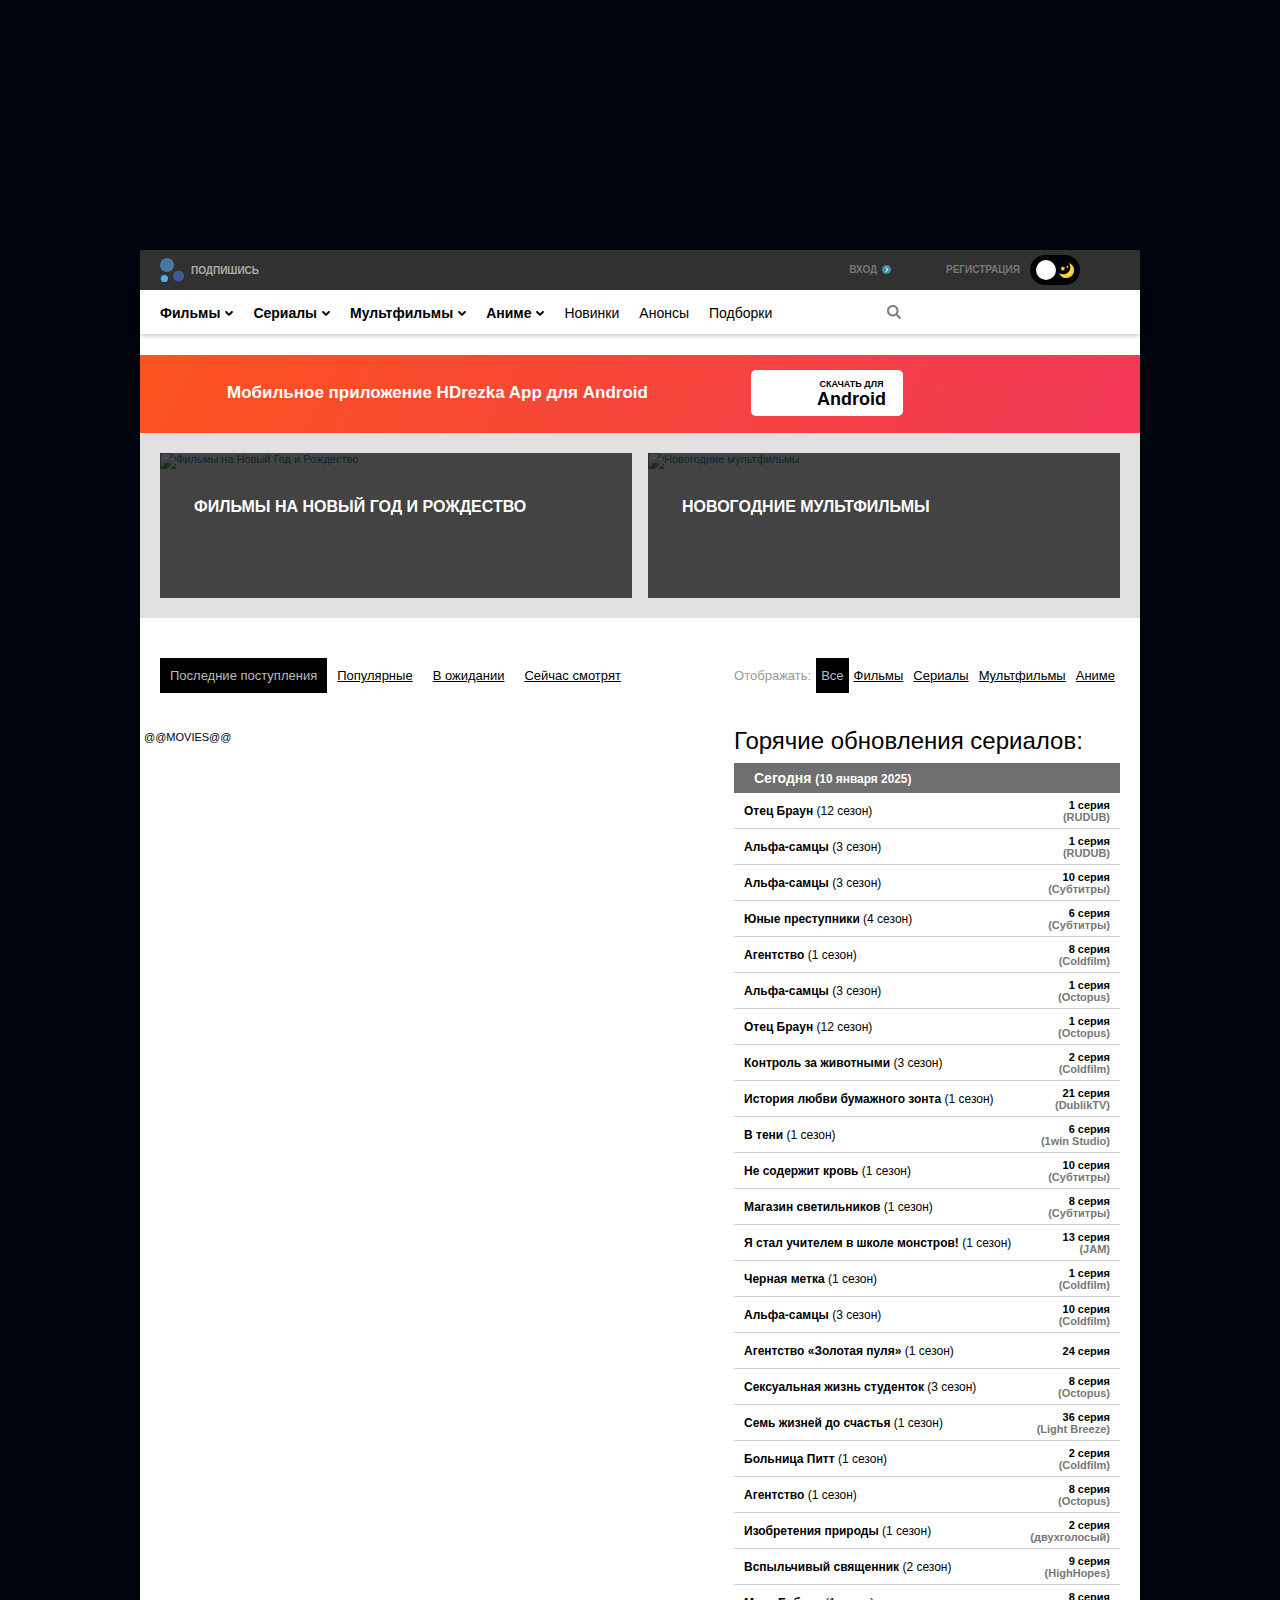
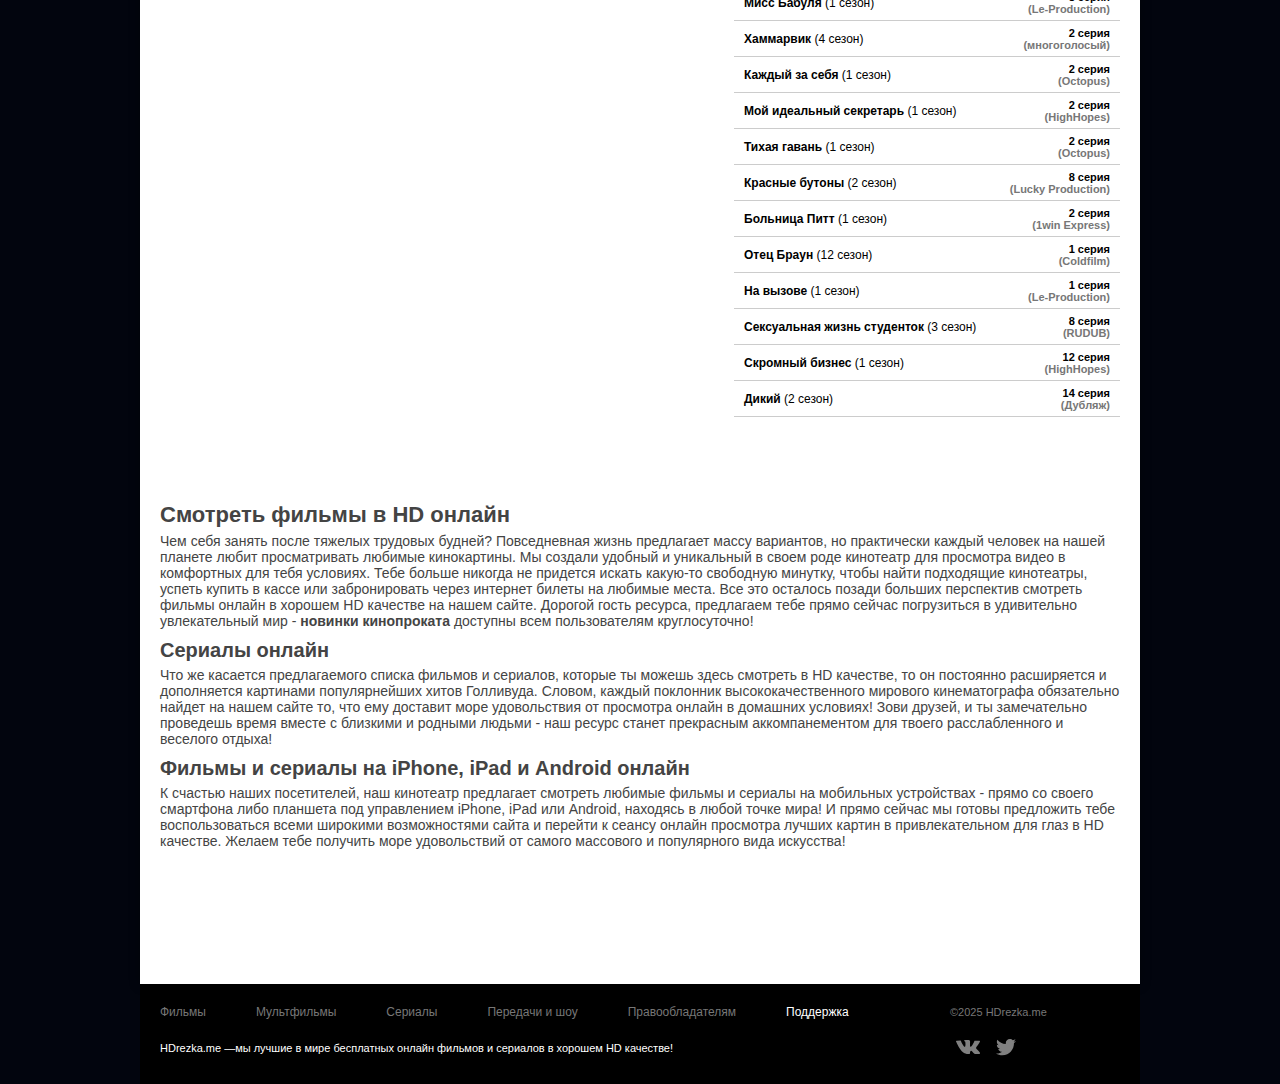
==== commit 7bcb0630: "release" ====
--- a/ORIS/MyHtttpServer/public/index.html
+++ b/ORIS/MyHtttpServer/public/index.html
@@ -42,7 +42,7 @@
                             <a class="b-tophead__login" href="login" rel="nofollow">
                                 Вход<i class="i-sprt"></i>
                             </a>
-                            <a class="b-tophead__register" href="javascript:void(0)" rel="nofollow">Регистрация</a>
+                            <a class="b-tophead__register" href="signup" rel="nofollow">Регистрация</a>
                             <input type="hidden" id="member_user_id" name="member_user_id" value="0"/>
                             <input type="hidden" id="member_user_token" name="member_user_token" value="63a5cdf51a96ce274db323acf44daba4"/>
                             <div class="b-theme__switcher pull-right">
@@ -57,13 +57,13 @@
                 <div id="top-nav-wrapper" style="display: none; height: 120px;"></div>
                 <div id="top-nav" class="b-topnav_wrapper shm">
                     <nav class="b-topnav b-wrapper">
-                        <form id="search" class="b-search__form" name="searchform" method="get" action="/search/">
+                        <form id="search" class="b-search__form" name="searchform" method="get" action="dashboard">
                             <input type="hidden" name="do" value="search"/>
                             <input type="hidden" name="subaction" value="search"/>
-                            <input type="text" id="search-field" name="q" class="b-search__field" onfocus="if(this.value=='Поиск фильмов и сериалов'){this.value=''}" onblur="if(this.value==''){this.value='Поиск фильмов и сериалов'}" autocomplete="off" data-default="Поиск фильмов и сериалов" value="Поиск фильмов и сериалов"/>
-                            <button type="button" title="Начать поиск" class="b-search__submit" onclick="$('#search').submit();"></button>
+                            <input type="text" id="search-field" name="q" class="b-search__field"/>
+                            <button type="button" title="Начать поиск" class="b-search__submit"></button>
                             <div id="search-results" class="b-search__live"></div>
-                        </form>
+                        </form>     
                         <ul id="topnav-menu" class="b-topnav__inner clearfix">
                             <li class="b-topnav__item i1">
                                 <a class="b-topnav__item-link" href="AllMovies">
@@ -1213,13 +1213,13 @@
                                 </div>
                             </li>
                             <li class="b-topnav__item single">
-                                <a class="b-topnav__item-link single" href="/new/">Новинки</a>
+                                <a class="b-topnav__item-link single" href="">Новинки</a>
                             </li>
                             <li class="b-topnav__item single">
-                                <a class="b-topnav__item-link single" href="/announce/">Анонсы</a>
+                                <a class="b-topnav__item-link single" href="">Анонсы</a>
                             </li>
                             <li class="b-topnav__item single">
-                                <a class="b-topnav__item-link single" href="/collections/">Подборки</a>
+                                <a class="b-topnav__item-link single" href="">Подборки</a>
                             </li>
                         </ul>
                     </nav>
@@ -1301,7 +1301,7 @@
                                         <li id="stabcf4a4415b8e6fa801f10b9ed667e36d4f" class="b-seriesupdate__block_list_item" data-url="/help/JTJGc2VyaWVzJTJGZHJhbWElMkYyMTIyLW90ZWMtYnJhdW4tMjAxMy5odG1s/">
                                             <div class="b-seriesupdate__block_list_item_inner">
                                                 <div class="cell cell-1">
-                                                    <a class="b-seriesupdate__block_list_link" href="/series/drama/2122-otec-braun-2013.html">Отец Браун</a>
+                                                    <a class="b-seriesupdate__block_list_link" href="">Отец Браун</a>
                                                     <span class="season">(12 сезон)</span>
                                                 </div>
                                                 <span class="cell cell-2">
@@ -1312,7 +1312,7 @@
                                         <li id="stabc1521eda56233991c3d59d2bf9ab4d5ba" class="b-seriesupdate__block_list_item" data-url="/help/JTJGc2VyaWVzJTJGY29tZWR5JTJGNTQwNTctYWxmYS1zYW1jeS0yMDIyLmh0bWw=/">
                                             <div class="b-seriesupdate__block_list_item_inner">
                                                 <div class="cell cell-1">
-                                                    <a class="b-seriesupdate__block_list_link" href="/series/comedy/54057-alfa-samcy-2022.html">Альфа-самцы</a>
+                                                    <a class="b-seriesupdate__block_list_link" href="">Альфа-самцы</a>
                                                     <span class="season">(3 сезон)</span>
                                                 </div>
                                                 <span class="cell cell-2">
@@ -1323,7 +1323,7 @@
                                         <li id="stabc34b062a915fee3fd5c208f7348fedd0d" class="b-seriesupdate__block_list_item" data-url="/help/JTJGc2VyaWVzJTJGY29tZWR5JTJGNTQwNTctYWxmYS1zYW1jeS0yMDIyLmh0bWw=/">
                                             <div class="b-seriesupdate__block_list_item_inner">
                                                 <div class="cell cell-1">
-                                                    <a class="b-seriesupdate__block_list_link" href="/series/comedy/54057-alfa-samcy-2022.html">Альфа-самцы</a>
+                                                    <a class="b-seriesupdate__block_list_link" href="">Альфа-самцы</a>
                                                     <span class="season">(3 сезон)</span>
                                                 </div>
                                                 <span class="cell cell-2">
@@ -1334,7 +1334,7 @@
                                         <li id="stabcc1cb84bee8970dae0fd74e89e2266417" class="b-seriesupdate__block_list_item" data-url="/help/JTJGc2VyaWVzJTJGY29tZWR5JTJGMzUyNTgteXVueWUtcHJlc3R1cG5pa2ktMjAxOC5odG1s/">
                                             <div class="b-seriesupdate__block_list_item_inner">
                                                 <div class="cell cell-1">
-                                                    <a class="b-seriesupdate__block_list_link" href="/series/comedy/35258-yunye-prestupniki-2018.html">Юные преступники</a>
+                                                    <a class="b-seriesupdate__block_list_link" href="">Юные преступники</a>
                                                     <span class="season">(4 сезон)</span>
                                                 </div>
                                                 <span class="cell cell-2">
@@ -1345,7 +1345,7 @@
                                         <li id="stabce89889c07166f2796d773055bfb0d3fe" class="b-seriesupdate__block_list_item" data-url="/help/JTJGc2VyaWVzJTJGdGhyaWxsZXIlMkY3NDgxNC1hZ2VudHN0dm8tMjAyNC5odG1s/">
                                             <div class="b-seriesupdate__block_list_item_inner">
                                                 <div class="cell cell-1">
-                                                    <a class="b-seriesupdate__block_list_link" href="/series/thriller/74814-agentstvo-2024.html">Агентство</a>
+                                                    <a class="b-seriesupdate__block_list_link" href="">Агентство</a>
                                                     <span class="season">(1 сезон)</span>
                                                 </div>
                                                 <span class="cell cell-2">
@@ -1356,7 +1356,7 @@
                                         <li id="stabc235cd3d15596a1c07e24af559a6d5533" class="b-seriesupdate__block_list_item" data-url="/help/JTJGc2VyaWVzJTJGY29tZWR5JTJGNTQwNTctYWxmYS1zYW1jeS0yMDIyLmh0bWw=/">
                                             <div class="b-seriesupdate__block_list_item_inner">
                                                 <div class="cell cell-1">
-                                                    <a class="b-seriesupdate__block_list_link" href="/series/comedy/54057-alfa-samcy-2022.html">Альфа-самцы</a>
+                                                    <a class="b-seriesupdate__block_list_link" href="">Альфа-самцы</a>
                                                     <span class="season">(3 сезон)</span>
                                                 </div>
                                                 <span class="cell cell-2">
@@ -1367,7 +1367,7 @@
                                         <li id="stabc94090b646b8f97c89d3b76b6f994e1d2" class="b-seriesupdate__block_list_item" data-url="/help/JTJGc2VyaWVzJTJGZHJhbWElMkYyMTIyLW90ZWMtYnJhdW4tMjAxMy5odG1s/">
                                             <div class="b-seriesupdate__block_list_item_inner">
                                                 <div class="cell cell-1">
-                                                    <a class="b-seriesupdate__block_list_link" href="/series/drama/2122-otec-braun-2013.html">Отец Браун</a>
+                                                    <a class="b-seriesupdate__block_list_link" href="">Отец Браун</a>
                                                     <span class="season">(12 сезон)</span>
                                                 </div>
                                                 <span class="cell cell-2">
@@ -1378,7 +1378,7 @@
                                         <li id="stabcf40fdd58ce5eaecf4cef22d2ab4f91b5" class="b-seriesupdate__block_list_item" data-url="/help/JTJGc2VyaWVzJTJGY29tZWR5JTJGNTUwMzIta29udHJvbC16YS16aGl2b3RueW1pLTIwMjMuaHRtbA==/">
                                             <div class="b-seriesupdate__block_list_item_inner">
                                                 <div class="cell cell-1">
-                                                    <a class="b-seriesupdate__block_list_link" href="/series/comedy/55032-kontrol-za-zhivotnymi-2023.html">Контроль за животными</a>
+                                                    <a class="b-seriesupdate__block_list_link" href="">Контроль за животными</a>
                                                     <span class="season">(3 сезон)</span>
                                                 </div>
                                                 <span class="cell cell-2">
@@ -1389,7 +1389,7 @@
                                         <li id="stabcdd26e178c7bc18e7e3bddd33b38e4414" class="b-seriesupdate__block_list_item" data-url="/help/JTJGc2VyaWVzJTJGZmFudGFzeSUyRjc2NzgwLWlzdG9yaXlhLWx5dWJ2aS1idW1hemhub2dvLXpvbnRhLTIwMjQuaHRtbA==/">
                                             <div class="b-seriesupdate__block_list_item_inner">
                                                 <div class="cell cell-1">
-                                                    <a class="b-seriesupdate__block_list_link" href="/series/fantasy/76780-istoriya-lyubvi-bumazhnogo-zonta-2024.html">История любви бумажного зонта</a>
+                                                    <a class="b-seriesupdate__block_list_link" href="">История любви бумажного зонта</a>
                                                     <span class="season">(1 сезон)</span>
                                                 </div>
                                                 <span class="cell cell-2">
@@ -1400,7 +1400,7 @@
                                         <li id="stabc86a83e516c67d568947c83350107834a" class="b-seriesupdate__block_list_item" data-url="/help/JTJGc2VyaWVzJTJGZHJhbWElMkY3NjUxNS12LXRlbmktMjAyNS5odG1s/">
                                             <div class="b-seriesupdate__block_list_item_inner">
                                                 <div class="cell cell-1">
-                                                    <a class="b-seriesupdate__block_list_link" href="/series/drama/76515-v-teni-2025.html">В тени</a>
+                                                    <a class="b-seriesupdate__block_list_link" href="">В тени</a>
                                                     <span class="season">(1 сезон)</span>
                                                 </div>
                                                 <span class="cell cell-2">
@@ -1411,7 +1411,7 @@
                                         <li id="stabccbfbf9e32048189c77c6733d92e72305" class="b-seriesupdate__block_list_item" data-url="/help/JTJGc2VyaWVzJTJGZmljdGlvbiUyRjY5NzQ1LW5lLXNvZGVyemhpdC1rcm92LTIwMjQuaHRtbA==/">
                                             <div class="b-seriesupdate__block_list_item_inner">
                                                 <div class="cell cell-1">
-                                                    <a class="b-seriesupdate__block_list_link" href="/series/fiction/69745-ne-soderzhit-krov-2024.html">Не содержит кровь</a>
+                                                    <a class="b-seriesupdate__block_list_link" href="">Не содержит кровь</a>
                                                     <span class="season">(1 сезон)</span>
                                                 </div>
                                                 <span class="cell cell-2">
@@ -1422,7 +1422,7 @@
                                         <li id="stabc6ea32c246b8f0a8632c731873f65b426" class="b-seriesupdate__block_list_item" data-url="/help/JTJGc2VyaWVzJTJGZHJhbWElMkY3NTYzMC1tYWdhemluLXN2ZXRpbG5pa292LTIwMjQuaHRtbA==/">
                                             <div class="b-seriesupdate__block_list_item_inner">
                                                 <div class="cell cell-1">
-                                                    <a class="b-seriesupdate__block_list_link" href="/series/drama/75630-magazin-svetilnikov-2024.html">Магазин светильников</a>
+                                                    <a class="b-seriesupdate__block_list_link" href="">Магазин светильников</a>
                                                     <span class="season">(1 сезон)</span>
                                                 </div>
                                                 <span class="cell cell-2">
@@ -1433,7 +1433,7 @@
                                         <li id="stabcd160c5c97bed84dacdee928517aaa434" class="b-seriesupdate__block_list_item" data-url="/help/JTJGYW5pbWF0aW9uJTJGY29tZWR5JTJGNzQzNDcteWEtc3RhbC11Y2hpdGVsZW0tdi1zaGtvbGUtbW9uc3Ryb3YtMjAyNC5odG1s/">
                                             <div class="b-seriesupdate__block_list_item_inner">
                                                 <div class="cell cell-1">
-                                                    <a class="b-seriesupdate__block_list_link" href="/animation/comedy/74347-ya-stal-uchitelem-v-shkole-monstrov-2024.html">Я стал учителем в школе монстров!</a>
+                                                    <a class="b-seriesupdate__block_list_link" href="">Я стал учителем в школе монстров!</a>
                                                     <span class="season">(1 сезон)</span>
                                                 </div>
                                                 <span class="cell cell-2">
@@ -1444,7 +1444,7 @@
                                         <li id="stabc2181c8a8fb2732336f018ff7cc0d7f72" class="b-seriesupdate__block_list_item" data-url="/help/JTJGc2VyaWVzJTJGZHJhbWElMkY3NjcwNS1jaGVybmF5YS1tZXRrYS0yMDI1Lmh0bWw=/">
                                             <div class="b-seriesupdate__block_list_item_inner">
                                                 <div class="cell cell-1">
-                                                    <a class="b-seriesupdate__block_list_link" href="/series/drama/76705-chernaya-metka-2025.html">Черная метка</a>
+                                                    <a class="b-seriesupdate__block_list_link" href="">Черная метка</a>
                                                     <span class="season">(1 сезон)</span>
                                                 </div>
                                                 <span class="cell cell-2">
@@ -1455,7 +1455,7 @@
                                         <li id="stabc4ae7c8334bda397007374b31da78b8d6" class="b-seriesupdate__block_list_item" data-url="/help/JTJGc2VyaWVzJTJGY29tZWR5JTJGNTQwNTctYWxmYS1zYW1jeS0yMDIyLmh0bWw=/">
                                             <div class="b-seriesupdate__block_list_item_inner">
                                                 <div class="cell cell-1">
-                                                    <a class="b-seriesupdate__block_list_link" href="/series/comedy/54057-alfa-samcy-2022.html">Альфа-самцы</a>
+                                                    <a class="b-seriesupdate__block_list_link" href="">Альфа-самцы</a>
                                                     <span class="season">(3 сезон)</span>
                                                 </div>
                                                 <span class="cell cell-2">
@@ -1466,7 +1466,7 @@
                                         <li id="stabc336a0d749e3dc967e34c8ef4bf6b5055" class="b-seriesupdate__block_list_item" data-url="/help/JTJGc2VyaWVzJTJGZGV0ZWN0aXZlJTJGNzY4MDEtYWdlbnRzdHZvLXpvbG90YXlhLXB1bHlhLTIwMDIuaHRtbA==/">
                                             <div class="b-seriesupdate__block_list_item_inner">
                                                 <div class="cell cell-1">
-                                                    <a class="b-seriesupdate__block_list_link" href="/series/detective/76801-agentstvo-zolotaya-pulya-2002.html">Агентство «Золотая пуля»</a>
+                                                    <a class="b-seriesupdate__block_list_link" href="">Агентство «Золотая пуля»</a>
                                                     <span class="season">(1 сезон)</span>
                                                 </div>
                                                 <span class="cell cell-2">24 серия</span>
@@ -1475,7 +1475,7 @@
                                         <li id="stabc4f2536dfa655941326c0fdcb7848aa35" class="b-seriesupdate__block_list_item" data-url="/help/JTJGc2VyaWVzJTJGY29tZWR5JTJGNDM0NjMtc2Vrc3VhbG5heWEtemhpem4tc3R1ZGVudG9rLTIwMjEuaHRtbA==/">
                                             <div class="b-seriesupdate__block_list_item_inner">
                                                 <div class="cell cell-1">
-                                                    <a class="b-seriesupdate__block_list_link" href="/series/comedy/43463-seksualnaya-zhizn-studentok-2021.html">Сексуальная жизнь студенток</a>
+                                                    <a class="b-seriesupdate__block_list_link" href="">Сексуальная жизнь студенток</a>
                                                     <span class="season">(3 сезон)</span>
                                                 </div>
                                                 <span class="cell cell-2">
@@ -1486,7 +1486,7 @@
                                         <li id="stabc1b987f5be9ddb205a4c683c586ebecf1" class="b-seriesupdate__block_list_item" data-url="/help/JTJGc2VyaWVzJTJGZmFudGFzeSUyRjYxNDgyLXNlbS16aGl6bmV5LWRvLXNjaGFzdHlhLTIwMjMuaHRtbA==/">
                                             <div class="b-seriesupdate__block_list_item_inner">
                                                 <div class="cell cell-1">
-                                                    <a class="b-seriesupdate__block_list_link" href="/series/fantasy/61482-sem-zhizney-do-schastya-2023.html">Семь жизней до счастья</a>
+                                                    <a class="b-seriesupdate__block_list_link" href="">Семь жизней до счастья</a>
                                                     <span class="season">(1 сезон)</span>
                                                 </div>
                                                 <span class="cell cell-2">
@@ -1497,7 +1497,7 @@
                                         <li id="stabc229c9295f87a23a9bcf8f5ed542dd423" class="b-seriesupdate__block_list_item" data-url="/help/JTJGc2VyaWVzJTJGZHJhbWElMkY3NjUyMy1ib2xuaWNhLXBpdHQtMjAyNS5odG1s/">
                                             <div class="b-seriesupdate__block_list_item_inner">
                                                 <div class="cell cell-1">
-                                                    <a class="b-seriesupdate__block_list_link" href="/series/drama/76523-bolnica-pitt-2025.html">Больница Питт</a>
+                                                    <a class="b-seriesupdate__block_list_link" href="">Больница Питт</a>
                                                     <span class="season">(1 сезон)</span>
                                                 </div>
                                                 <span class="cell cell-2">
@@ -1508,7 +1508,7 @@
                                         <li id="stabcc3b975e8a4c4717f2239b3d887efc5b2" class="b-seriesupdate__block_list_item" data-url="/help/JTJGc2VyaWVzJTJGdGhyaWxsZXIlMkY3NDgxNC1hZ2VudHN0dm8tMjAyNC5odG1s/">
                                             <div class="b-seriesupdate__block_list_item_inner">
                                                 <div class="cell cell-1">
-                                                    <a class="b-seriesupdate__block_list_link" href="/series/thriller/74814-agentstvo-2024.html">Агентство</a>
+                                                    <a class="b-seriesupdate__block_list_link" href="">Агентство</a>
                                                     <span class="season">(1 сезон)</span>
                                                 </div>
                                                 <span class="cell cell-2">
@@ -1519,7 +1519,7 @@
                                         <li id="stabc515544ec94db7ac89d9651d411e195e1" class="b-seriesupdate__block_list_item" data-url="/help/JTJGc2VyaWVzJTJGZG9jdW1lbnRhcnklMkY3Njc5Ni1pem9icmV0ZW5peWEtcHJpcm9keS0yMDE5Lmh0bWw=/">
                                             <div class="b-seriesupdate__block_list_item_inner">
                                                 <div class="cell cell-1">
-                                                    <a class="b-seriesupdate__block_list_link" href="/series/documentary/76796-izobreteniya-prirody-2019.html">Изобретения природы</a>
+                                                    <a class="b-seriesupdate__block_list_link" href="">Изобретения природы</a>
                                                     <span class="season">(1 сезон)</span>
                                                 </div>
                                                 <span class="cell cell-2">
@@ -1530,7 +1530,7 @@
                                         <li id="stabccb4da6c97339d10059766f9eeb997bc2" class="b-seriesupdate__block_list_item" data-url="/help/JTJGc2VyaWVzJTJGZGV0ZWN0aXZlJTJGNTEzMzgtdnNweWxjaGl2eXktc3Z5YXNjaGVubmlrLTIwMTkuaHRtbA==/">
                                             <div class="b-seriesupdate__block_list_item_inner">
                                                 <div class="cell cell-1">
-                                                    <a class="b-seriesupdate__block_list_link" href="/series/detective/51338-vspylchivyy-svyaschennik-2019.html">Вспыльчивый священник</a>
+                                                    <a class="b-seriesupdate__block_list_link" href="">Вспыльчивый священник</a>
                                                     <span class="season">(2 сезон)</span>
                                                 </div>
                                                 <span class="cell cell-2">
@@ -1541,7 +1541,7 @@
                                         <li id="stabc18bcf05aae50dc96a60c17a1eb653a18" class="b-seriesupdate__block_list_item" data-url="/help/JTJGc2VyaWVzJTJGY29tZWR5JTJGNzYxNTgtbWlzcy1iYWJ1bHlhLTIwMjQuaHRtbA==/">
                                             <div class="b-seriesupdate__block_list_item_inner">
                                                 <div class="cell cell-1">
-                                                    <a class="b-seriesupdate__block_list_link" href="/series/comedy/76158-miss-babulya-2024.html">Мисс Бабуля</a>
+                                                    <a class="b-seriesupdate__block_list_link" href="">Мисс Бабуля</a>
                                                     <span class="season">(1 сезон)</span>
                                                 </div>
                                                 <span class="cell cell-2">
@@ -1552,7 +1552,7 @@
                                         <li id="stabcf070b58b7e49d899c91f3bdb9c55e3c4" class="b-seriesupdate__block_list_item" data-url="/help/JTJGc2VyaWVzJTJGZHJhbWElMkY2NzMyMy1oYW1tYXJ2aWstMjAyMC5odG1s/">
                                             <div class="b-seriesupdate__block_list_item_inner">
                                                 <div class="cell cell-1">
-                                                    <a class="b-seriesupdate__block_list_link" href="/series/drama/67323-hammarvik-2020.html">Хаммарвик</a>
+                                                    <a class="b-seriesupdate__block_list_link" href="">Хаммарвик</a>
                                                     <span class="season">(4 сезон)</span>
                                                 </div>
                                                 <span class="cell cell-2">
@@ -1563,7 +1563,7 @@
                                         <li id="stabc4deb05ae04e472b9e560f5e30f83e612" class="b-seriesupdate__block_list_item" data-url="/help/JTJGc2VyaWVzJTJGY29tZWR5JTJGNzY1MTEta2F6aGR5eS16YS1zZWJ5YS0yMDI1Lmh0bWw=/">
                                             <div class="b-seriesupdate__block_list_item_inner">
                                                 <div class="cell cell-1">
-                                                    <a class="b-seriesupdate__block_list_link" href="/series/comedy/76511-kazhdyy-za-sebya-2025.html">Каждый за себя</a>
+                                                    <a class="b-seriesupdate__block_list_link" href="">Каждый за себя</a>
                                                     <span class="season">(1 сезон)</span>
                                                 </div>
                                                 <span class="cell cell-2">
@@ -1574,7 +1574,7 @@
                                         <li id="stabc830400671131e43cf13e650afaa553ee" class="b-seriesupdate__block_list_item" data-url="/help/JTJGc2VyaWVzJTJGbWVsb2RyYW1hJTJGNzY1OTktbW95LWlkZWFsbnl5LXNla3JldGFyLTIwMjUuaHRtbA==/">
                                             <div class="b-seriesupdate__block_list_item_inner">
                                                 <div class="cell cell-1">
-                                                    <a class="b-seriesupdate__block_list_link" href="/series/melodrama/76599-moy-idealnyy-sekretar-2025.html">Мой идеальный секретарь</a>
+                                                    <a class="b-seriesupdate__block_list_link" href="">Мой идеальный секретарь</a>
                                                     <span class="season">(1 сезон)</span>
                                                 </div>
                                                 <span class="cell cell-2">
@@ -1585,7 +1585,7 @@
                                         <li id="stabcd8313dbeefba363f3059b051d6b9ddc4" class="b-seriesupdate__block_list_item" data-url="/help/JTJGc2VyaWVzJTJGdGhyaWxsZXIlMkY3Njc4OS10aWhheWEtZ2F2YW4tMjAyNS5odG1s/">
                                             <div class="b-seriesupdate__block_list_item_inner">
                                                 <div class="cell cell-1">
-                                                    <a class="b-seriesupdate__block_list_link" href="/series/thriller/76789-tihaya-gavan-2025.html">Тихая гавань</a>
+                                                    <a class="b-seriesupdate__block_list_link" href="">Тихая гавань</a>
                                                     <span class="season">(1 сезон)</span>
                                                 </div>
                                                 <span class="cell cell-2">
@@ -1596,7 +1596,7 @@
                                         <li id="stabc7286576af7db6e3dfa8cec19a6fb0305" class="b-seriesupdate__block_list_item" data-url="/help/JTJGc2VyaWVzJTJGZHJhbWElMkY2NTM5Mi1rcmFzbnllLWJ1dG9ueS0yMDIzLmh0bWw=/">
                                             <div class="b-seriesupdate__block_list_item_inner">
                                                 <div class="cell cell-1">
-                                                    <a class="b-seriesupdate__block_list_link" href="/series/drama/65392-krasnye-butony-2023.html">Красные бутоны</a>
+                                                    <a class="b-seriesupdate__block_list_link" href="">Красные бутоны</a>
                                                     <span class="season">(2 сезон)</span>
                                                 </div>
                                                 <span class="cell cell-2">
@@ -1607,7 +1607,7 @@
                                         <li id="stabc94514b5ac4330cc369266d296d95fcc2" class="b-seriesupdate__block_list_item" data-url="/help/JTJGc2VyaWVzJTJGZHJhbWElMkY3NjUyMy1ib2xuaWNhLXBpdHQtMjAyNS5odG1s/">
                                             <div class="b-seriesupdate__block_list_item_inner">
                                                 <div class="cell cell-1">
-                                                    <a class="b-seriesupdate__block_list_link" href="/series/drama/76523-bolnica-pitt-2025.html">Больница Питт</a>
+                                                    <a class="b-seriesupdate__block_list_link" href="">Больница Питт</a>
                                                     <span class="season">(1 сезон)</span>
                                                 </div>
                                                 <span class="cell cell-2">
@@ -1618,7 +1618,7 @@
                                         <li id="stabc2b347d001b3ab95a8f138c5afd71056b" class="b-seriesupdate__block_list_item" data-url="/help/JTJGc2VyaWVzJTJGZHJhbWElMkYyMTIyLW90ZWMtYnJhdW4tMjAxMy5odG1s/">
                                             <div class="b-seriesupdate__block_list_item_inner">
                                                 <div class="cell cell-1">
-                                                    <a class="b-seriesupdate__block_list_link" href="/series/drama/2122-otec-braun-2013.html">Отец Браун</a>
+                                                    <a class="b-seriesupdate__block_list_link" href="">Отец Браун</a>
                                                     <span class="season">(12 сезон)</span>
                                                 </div>
                                                 <span class="cell cell-2">
@@ -1629,7 +1629,7 @@
                                         <li id="stabc03ffbee8d47d55fc5fe7c916f5394c8d" class="b-seriesupdate__block_list_item" data-url="/help/JTJGc2VyaWVzJTJGYWN0aW9uJTJGNzY3MDItbmEtdnl6b3ZlLTIwMjUuaHRtbA==/">
                                             <div class="b-seriesupdate__block_list_item_inner">
                                                 <div class="cell cell-1">
-                                                    <a class="b-seriesupdate__block_list_link" href="/series/action/76702-na-vyzove-2025.html">На вызове</a>
+                                                    <a class="b-seriesupdate__block_list_link" href="">На вызове</a>
                                                     <span class="season">(1 сезон)</span>
                                                 </div>
                                                 <span class="cell cell-2">
@@ -1640,7 +1640,7 @@
                                         <li id="stabc77f6a8fc9bd12bfd103f5a6eac3c3251" class="b-seriesupdate__block_list_item" data-url="/help/JTJGc2VyaWVzJTJGY29tZWR5JTJGNDM0NjMtc2Vrc3VhbG5heWEtemhpem4tc3R1ZGVudG9rLTIwMjEuaHRtbA==/">
                                             <div class="b-seriesupdate__block_list_item_inner">
                                                 <div class="cell cell-1">
-                                                    <a class="b-seriesupdate__block_list_link" href="/series/comedy/43463-seksualnaya-zhizn-studentok-2021.html">Сексуальная жизнь студенток</a>
+                                                    <a class="b-seriesupdate__block_list_link" href="">Сексуальная жизнь студенток</a>
                                                     <span class="season">(3 сезон)</span>
                                                 </div>
                                                 <span class="cell cell-2">
@@ -1651,7 +1651,7 @@
                                         <li id="stabcd5e7f2a1edee8a9aa91f19ea65294e86" class="b-seriesupdate__block_list_item" data-url="/help/JTJGc2VyaWVzJTJGZHJhbWElMkY3NDY4OC1za3JvbW55eS1iaXpuZXMtMjAyNC5odG1s/">
                                             <div class="b-seriesupdate__block_list_item_inner">
                                                 <div class="cell cell-1">
-                                                    <a class="b-seriesupdate__block_list_link" href="/series/drama/74688-skromnyy-biznes-2024.html">Скромный бизнес</a>
+                                                    <a class="b-seriesupdate__block_list_link" href="">Скромный бизнес</a>
                                                     <span class="season">(1 сезон)</span>
                                                 </div>
                                                 <span class="cell cell-2">
@@ -1662,7 +1662,7 @@
                                         <li id="stabc3ecf5ff5f8eedf3f9433962d1d2d2e61" class="b-seriesupdate__block_list_item" data-url="/help/JTJGc2VyaWVzJTJGZHJhbWElMkY2MTc4NC1kaWtpeS0yMDIzLmh0bWw=/">
                                             <div class="b-seriesupdate__block_list_item_inner">
                                                 <div class="cell cell-1">
-                                                    <a class="b-seriesupdate__block_list_link" href="/series/drama/61784-dikiy-2023.html">Дикий</a>
+                                                    <a class="b-seriesupdate__block_list_link" href="">Дикий</a>
                                                     <span class="season">(2 сезон)</span>
                                                 </div>
                                                 <span class="cell cell-2">
@@ -1670,1705 +1670,7 @@
                                                 </span>
                                             </div>
                                         </li>
-                                        <li id="stabcb02790a219dafcca3cea72c13f2fc433" class="b-seriesupdate__block_list_item" data-url="/help/JTJGc2VyaWVzJTJGY29tZWR5JTJGNDM0NjMtc2Vrc3VhbG5heWEtemhpem4tc3R1ZGVudG9rLTIwMjEuaHRtbA==/">
-                                            <div class="b-seriesupdate__block_list_item_inner">
-                                                <div class="cell cell-1">
-                                                    <a class="b-seriesupdate__block_list_link" href="/series/comedy/43463-seksualnaya-zhizn-studentok-2021.html">Сексуальная жизнь студенток</a>
-                                                    <span class="season">(3 сезон)</span>
-                                                </div>
-                                                <span class="cell cell-2">
-                                                    8 серия <i>(Coldfilm)</i>
-                                                </span>
-                                            </div>
-                                        </li>
-                                        <li id="stabcc10577aa5a14ba4a4c6ec94671a353a3" class="b-seriesupdate__block_list_item" data-url="/help/JTJGc2VyaWVzJTJGY29tZWR5JTJGNTUwMzIta29udHJvbC16YS16aGl2b3RueW1pLTIwMjMuaHRtbA==/">
-                                            <div class="b-seriesupdate__block_list_item_inner">
-                                                <div class="cell cell-1">
-                                                    <a class="b-seriesupdate__block_list_link" href="/series/comedy/55032-kontrol-za-zhivotnymi-2023.html">Контроль за животными</a>
-                                                    <span class="season">(3 сезон)</span>
-                                                </div>
-                                                <span class="cell cell-2">
-                                                    2 серия <i>(Octopus)</i>
-                                                </span>
-                                            </div>
-                                        </li>
-                                        <li id="stabc454e594b55adf1bfe8ff946d069c9865" class="b-seriesupdate__block_list_item" data-url="/help/JTJGc2VyaWVzJTJGY29tZWR5JTJGNzYxNTgtbWlzcy1iYWJ1bHlhLTIwMjQuaHRtbA==/">
-                                            <div class="b-seriesupdate__block_list_item_inner">
-                                                <div class="cell cell-1">
-                                                    <a class="b-seriesupdate__block_list_link" href="/series/comedy/76158-miss-babulya-2024.html">Мисс Бабуля</a>
-                                                    <span class="season">(1 сезон)</span>
-                                                </div>
-                                                <span class="cell cell-2">
-                                                    7 серия <i>(Мобильное телевидение)</i>
-                                                </span>
-                                            </div>
-                                        </li>
-                                        <li id="stabcc7d613717f38ae0e73e38b66f67e2929" class="b-seriesupdate__block_list_item" data-url="/help/JTJGYW5pbWF0aW9uJTJGYWR2ZW50dXJlcyUyRjc2Nzc3LXBlcmVyb3poZGVuaWUtbXV6aGNoaW55LXNyZWRuaWgtbGV0LXYtZG9jaC1kdm9yeWFuaW5hLTIwMjUuaHRtbA==/">
-                                            <div class="b-seriesupdate__block_list_item_inner">
-                                                <div class="cell cell-1">
-                                                    <a class="b-seriesupdate__block_list_link" href="/animation/adventures/76777-pererozhdenie-muzhchiny-srednih-let-v-doch-dvoryanina-2025.html">Перерождение мужчины средних лет в дочь дворянина</a>
-                                                    <span class="season">(1 сезон)</span>
-                                                </div>
-                                                <span class="cell cell-2">
-                                                    1 серия <i>(DreamCast)</i>
-                                                </span>
-                                            </div>
-                                        </li>
-                                        <li id="stabcb98729ebc57ea7fad89708b02692b56f" class="b-seriesupdate__block_list_item" data-url="/help/JTJGYW5pbWF0aW9uJTJGc2FtdXJhaSUyRjc0MjM1LWJyb2R5YWdhLWtlbnNpbi1iZXNwb3J5YWRraS12LWtpb3RvLXR2LTItMjAyNC5odG1s/">
-                                            <div class="b-seriesupdate__block_list_item_inner">
-                                                <div class="cell cell-1">
-                                                    <a class="b-seriesupdate__block_list_link" href="/animation/samurai/74235-brodyaga-kensin-besporyadki-v-kioto-tv-2-2024.html">Бродяга Кэнсин: Беспорядки в Киото [ТВ-2]</a>
-                                                    <span class="season">(2 сезон)</span>
-                                                </div>
-                                                <span class="cell cell-2">
-                                                    13 серия <i>(Субтитры)</i>
-                                                </span>
-                                            </div>
-                                        </li>
-                                        <li id="stabcde357d0b0ba71fa31f1dd9535c5ff728" class="b-seriesupdate__block_list_item" data-url="/help/JTJGc2VyaWVzJTJGZHJhbWElMkY3NTU2Ni1iZWdseWFua2ktdi1wb2lza2FoLXN2b2JvZHktMjAyNC5odG1s/">
-                                            <div class="b-seriesupdate__block_list_item_inner">
-                                                <div class="cell cell-1">
-                                                    <a class="b-seriesupdate__block_list_link" href="/series/drama/75566-beglyanki-v-poiskah-svobody-2024.html">Беглянки, в поисках свободы</a>
-                                                    <span class="season">(1 сезон)</span>
-                                                </div>
-                                                <span class="cell cell-2">
-                                                    27 серия <i>(многоголосый)</i>
-                                                </span>
-                                            </div>
-                                        </li>
-                                        <li id="stabc8ff3eeaf709298d8c72d2d5309d237f6" class="b-seriesupdate__block_list_item" data-url="/help/JTJGc2VyaWVzJTJGZHJhbWElMkY3MzY1My1kZWtzdGVyLXBlcnZvcm9kbnl5LWdyZWgtMjAyNC5odG1s/">
-                                            <div class="b-seriesupdate__block_list_item_inner">
-                                                <div class="cell cell-1">
-                                                    <a class="b-seriesupdate__block_list_link" href="/series/drama/73653-dekster-pervorodnyy-greh-2024.html">Декстер: Первородный грех</a>
-                                                    <span class="season">(1 сезон)</span>
-                                                </div>
-                                                <span class="cell cell-2">
-                                                    6 серия <i>(Coldfilm)</i>
-                                                </span>
-                                            </div>
-                                        </li>
-                                        <li id="stabc6ecba0fc5e2851efcb6dcecfcd28f4a0" class="b-seriesupdate__block_list_item" data-url="/help/JTJGc2VyaWVzJTJGZHJhbWElMkY3Njc4My1tLXN5bi12ZWthLTIwMjQuaHRtbA==/">
-                                            <div class="b-seriesupdate__block_list_item_inner">
-                                                <div class="cell cell-1">
-                                                    <a class="b-seriesupdate__block_list_link" href="/series/drama/76783-m-syn-veka-2024.html">М. Сын века</a>
-                                                    <span class="season">(1 сезон)</span>
-                                                </div>
-                                                <span class="cell cell-2">
-                                                    2 серия <i>(Octopus)</i>
-                                                </span>
-                                            </div>
-                                        </li>
-                                        <li id="stabcc917a3f50fd30170255ec8ca1099a484" class="b-seriesupdate__block_list_item" data-url="/help/JTJGc2VyaWVzJTJGZHJhbWElMkY3Njc4My1tLXN5bi12ZWthLTIwMjQuaHRtbA==/">
-                                            <div class="b-seriesupdate__block_list_item_inner">
-                                                <div class="cell cell-1">
-                                                    <a class="b-seriesupdate__block_list_link" href="/series/drama/76783-m-syn-veka-2024.html">М. Сын века</a>
-                                                    <span class="season">(1 сезон)</span>
-                                                </div>
-                                                <span class="cell cell-2">
-                                                    2 серия <i>(Coldfilm)</i>
-                                                </span>
-                                            </div>
-                                        </li>
-                                        <li id="stabc883c7a3237c7ccd2eaf7be2501f63d5c" class="b-seriesupdate__block_list_item" data-url="/help/JTJGYW5pbWF0aW9uJTJGYWN0aW9uJTJGNDUzODEtbGVnZW5kYS1vLWJlbG9tLWtvdGUtMjAyMC5odG1s/">
-                                            <div class="b-seriesupdate__block_list_item_inner">
-                                                <div class="cell cell-1">
-                                                    <a class="b-seriesupdate__block_list_link" href="/animation/action/45381-legenda-o-belom-kote-2020.html">Легенда о Белом Коте</a>
-                                                    <span class="season">(2 сезон)</span>
-                                                </div>
-                                                <span class="cell cell-2">
-                                                    4 серия <i>(NewStation)</i>
-                                                </span>
-                                            </div>
-                                        </li>
-                                        <li id="stabc18c1696c6ae426eb1c33d03ed4536c78" class="b-seriesupdate__block_list_item" data-url="/help/JTJGc2VyaWVzJTJGcmVhbHR2JTJGNzY2OTMtZHViYXlza2l5LXNoaWstMjAyMi5odG1s/">
-                                            <div class="b-seriesupdate__block_list_item_inner">
-                                                <div class="cell cell-1">
-                                                    <a class="b-seriesupdate__block_list_link" href="/series/realtv/76693-dubayskiy-shik-2022.html">Дубайский шик</a>
-                                                    <span class="season">(3 сезон)</span>
-                                                </div>
-                                                <span class="cell cell-2">
-                                                    8 серия <i>(Субтитры)</i>
-                                                </span>
-                                            </div>
-                                        </li>
-                                        <li id="stabcd803f31bb6a5217b0f225f41854d8d19" class="b-seriesupdate__block_list_item" data-url="/help/JTJGc2VyaWVzJTJGY29tZWR5JTJGNzYxNTgtbWlzcy1iYWJ1bHlhLTIwMjQuaHRtbA==/">
-                                            <div class="b-seriesupdate__block_list_item_inner">
-                                                <div class="cell cell-1">
-                                                    <a class="b-seriesupdate__block_list_link" href="/series/comedy/76158-miss-babulya-2024.html">Мисс Бабуля</a>
-                                                    <span class="season">(1 сезон)</span>
-                                                </div>
-                                                <span class="cell cell-2">
-                                                    6 серия <i>(SoftBox)</i>
-                                                </span>
-                                            </div>
-                                        </li>
-                                        <li id="stabcaf1a0f1f96f8a35c4569d931a4f24f18" class="b-seriesupdate__block_list_item" data-url="/help/JTJGc2VyaWVzJTJGZHJhbWElMkY3NjY4Ni1rb3JvbGV2YS12b25nZW4tMjAyNS5odG1s/">
-                                            <div class="b-seriesupdate__block_list_item_inner">
-                                                <div class="cell cell-1">
-                                                    <a class="b-seriesupdate__block_list_link" href="/series/drama/76686-koroleva-vongen-2025.html">Королева Вонгён</a>
-                                                    <span class="season">(1 сезон)</span>
-                                                </div>
-                                                <span class="cell cell-2">
-                                                    2 серия <i>(Voize)</i>
-                                                </span>
-                                            </div>
-                                        </li>
-                                        <li id="stabc2bc331a532a65f10d1f3cf0872aea00b" class="b-seriesupdate__block_list_item" data-url="/help/JTJGYW5pbWF0aW9uJTJGYWR2ZW50dXJlcyUyRjc2NzU5LWRva3Rvci1zdG91bi1uYXVjaG5vZS1idWR1c2NoZWUtdHYtNC0yMDI1Lmh0bWw=/">
-                                            <div class="b-seriesupdate__block_list_item_inner">
-                                                <div class="cell cell-1">
-                                                    <a class="b-seriesupdate__block_list_link" href="/animation/adventures/76759-doktor-stoun-nauchnoe-buduschee-tv-4-2025.html">Доктор Стоун: Научное будущее [ТВ-4]</a>
-                                                    <span class="season">(4 сезон)</span>
-                                                </div>
-                                                <span class="cell cell-2">
-                                                    1 серия <i>(AniLibria)</i>
-                                                </span>
-                                            </div>
-                                        </li>
-                                        <li id="stabcfae187fff70965e25612e996016881f9" class="b-seriesupdate__block_list_item" data-url="/help/JTJGc2VyaWVzJTJGZHJhbWElMkY3NTQzNC1rb2dkYS16dm9uaXQtdGVsZWZvbi0yMDI0Lmh0bWw=/">
-                                            <div class="b-seriesupdate__block_list_item_inner">
-                                                <div class="cell cell-1">
-                                                    <a class="b-seriesupdate__block_list_link" href="/series/drama/75434-kogda-zvonit-telefon-2024.html">Когда звонит телефон</a>
-                                                    <span class="season">(1 сезон)</span>
-                                                </div>
-                                                <span class="cell cell-2">
-                                                    12 серия <i>(STEPonee)</i>
-                                                </span>
-                                            </div>
-                                        </li>
-                                        <li id="stabc5afd8c6fce0d234ad6c49ed75809cb51" class="b-seriesupdate__block_list_item" data-url="/help/JTJGc2VyaWVzJTJGZHJhbWElMkY1NTY4MC11a3J5dGllLTIwMjMuaHRtbA==/">
-                                            <div class="b-seriesupdate__block_list_item_inner">
-                                                <div class="cell cell-1">
-                                                    <a class="b-seriesupdate__block_list_link" href="/series/drama/55680-ukrytie-2023.html">Укрытие</a>
-                                                    <span class="season">(2 сезон)</span>
-                                                </div>
-                                                <span class="cell cell-2">
-                                                    9 серия <i>(Coldfilm)</i>
-                                                </span>
-                                            </div>
-                                        </li>
-                                        <li id="stabc2e940b8e7d89c0bead92c0e218995b5e" class="b-seriesupdate__block_list_item" data-url="/help/JTJGYW5pbWF0aW9uJTJGZmljdGlvbiUyRjQxMDU1LWFnZW50LXZyZW1lbmktMjAyMS5odG1s/">
-                                            <div class="b-seriesupdate__block_list_item_inner">
-                                                <div class="cell cell-1">
-                                                    <a class="b-seriesupdate__block_list_link" href="/animation/fiction/41055-agent-vremeni-2021.html">Агент времени</a>
-                                                    <span class="season">(3 сезон)</span>
-                                                </div>
-                                                <span class="cell cell-2">
-                                                    3 серия <i>(Субтитры)</i>
-                                                </span>
-                                            </div>
-                                        </li>
-                                        <li id="stabc4d95d3be1fa4fbba792c45cb09735edd" class="b-seriesupdate__block_list_item" data-url="/help/JTJGc2VyaWVzJTJGdGhyaWxsZXIlMkYzNDk4Ni1tZWhhbml6bXktMjAyMC5odG1s/">
-                                            <div class="b-seriesupdate__block_list_item_inner">
-                                                <div class="cell cell-1">
-                                                    <a class="b-seriesupdate__block_list_link" href="/series/thriller/34986-mehanizmy-2020.html">Механизмы</a>
-                                                    <span class="season">(1 сезон)</span>
-                                                </div>
-                                                <span class="cell cell-2">
-                                                    8 серия <i>(многоголосый)</i>
-                                                </span>
-                                            </div>
-                                        </li>
-                                        <li id="stabc93157ee1c388e12f1045e9c6aa688804" class="b-seriesupdate__block_list_item" data-url="/help/JTJGYW5pbWF0aW9uJTJGZmljdGlvbiUyRjc0Mjk0LW8tZHZpemhlbmlpLXplbWxpLTIwMjQuaHRtbA==/">
-                                            <div class="b-seriesupdate__block_list_item_inner">
-                                                <div class="cell cell-1">
-                                                    <a class="b-seriesupdate__block_list_link" href="/animation/fiction/74294-o-dvizhenii-zemli-2024.html">О движении Земли</a>
-                                                    <span class="season">(1 сезон)</span>
-                                                </div>
-                                                <span class="cell cell-2">
-                                                    11 серия <i>(StudioBand)</i>
-                                                </span>
-                                            </div>
-                                        </li>
-                                        <li id="stabc2aacb71e5d95e8f3a70cc744e74b2b1c" class="b-seriesupdate__block_list_item" data-url="/help/JTJGYW5pbWF0aW9uJTJGYWR2ZW50dXJlcyUyRjc2Njg4LWJlenlteWFubmF5YS1wYW15YXQtdHYtMi0yMDI1Lmh0bWw=/">
-                                            <div class="b-seriesupdate__block_list_item_inner">
-                                                <div class="cell cell-1">
-                                                    <a class="b-seriesupdate__block_list_link" href="/animation/adventures/76688-bezymyannaya-pamyat-tv-2-2025.html">Безымянная память [ТВ-2]</a>
-                                                    <span class="season">(2 сезон)</span>
-                                                </div>
-                                                <span class="cell cell-2">
-                                                    1 серия <i>(AniLibria)</i>
-                                                </span>
-                                            </div>
-                                        </li>
-                                        <li id="stabce99f1dfd49ae0dc4d1f4454f8443480b" class="b-seriesupdate__block_list_item" data-url="/help/JTJGY2FydG9vbnMlMkZmaWN0aW9uJTJGMTc2My1mdXR1cmFtYS0xOTk5Lmh0bWw=/">
-                                            <div class="b-seriesupdate__block_list_item_inner">
-                                                <div class="cell cell-1">
-                                                    <a class="b-seriesupdate__block_list_link" href="/cartoons/fiction/1763-futurama-1999.html">Футурама</a>
-                                                    <span class="season">(9 сезон)</span>
-                                                </div>
-                                                <span class="cell cell-2">
-                                                    6 серия <i>(Субтитры)</i>
-                                                </span>
-                                            </div>
-                                        </li>
-                                        <li id="stabcd284eb84a749a143d12cf9fee256dab3" class="b-seriesupdate__block_list_item" data-url="/help/JTJGYW5pbWF0aW9uJTJGYWR2ZW50dXJlcyUyRjc2Nzc3LXBlcmVyb3poZGVuaWUtbXV6aGNoaW55LXNyZWRuaWgtbGV0LXYtZG9jaC1kdm9yeWFuaW5hLTIwMjUuaHRtbA==/">
-                                            <div class="b-seriesupdate__block_list_item_inner">
-                                                <div class="cell cell-1">
-                                                    <a class="b-seriesupdate__block_list_link" href="/animation/adventures/76777-pererozhdenie-muzhchiny-srednih-let-v-doch-dvoryanina-2025.html">Перерождение мужчины средних лет в дочь дворянина</a>
-                                                    <span class="season">(1 сезон)</span>
-                                                </div>
-                                                <span class="cell cell-2">
-                                                    1 серия <i>(FanVoxUA (Украинский))</i>
-                                                </span>
-                                            </div>
-                                        </li>
-                                        <li id="stabcd737890b4dfe740b16e4b6fbb12fab88" class="b-seriesupdate__block_list_item" data-url="/help/JTJGYW5pbWF0aW9uJTJGYWR2ZW50dXJlcyUyRjc2Nzc2LWlzdXJhLXZveW5hLW5vdm9nby1rb3JvbHlhLWRlbW9ub3YtdHYtMi0yMDI1Lmh0bWw=/">
-                                            <div class="b-seriesupdate__block_list_item_inner">
-                                                <div class="cell cell-1">
-                                                    <a class="b-seriesupdate__block_list_link" href="/animation/adventures/76776-isura-voyna-novogo-korolya-demonov-tv-2-2025.html">Исура: Война нового короля демонов [ТВ-2]</a>
-                                                    <span class="season">(2 сезон)</span>
-                                                </div>
-                                                <span class="cell cell-2">
-                                                    1 серия <i>(DreamCast)</i>
-                                                </span>
-                                            </div>
-                                        </li>
-                                        <li id="stabc015504767c84b73f14e8e7db499900a0" class="b-seriesupdate__block_list_item" data-url="/help/JTJGc2VyaWVzJTJGZG9jdW1lbnRhcnklMkY3NjY5Ni1rbGFzc2lrYS1raW5vLTIwMjMuaHRtbA==/">
-                                            <div class="b-seriesupdate__block_list_item_inner">
-                                                <div class="cell cell-1">
-                                                    <a class="b-seriesupdate__block_list_link" href="/series/documentary/76696-klassika-kino-2023.html">Классика кино</a>
-                                                    <span class="season">(2 сезон)</span>
-                                                </div>
-                                                <span class="cell cell-2">
-                                                    6 серия <i>(Субтитры)</i>
-                                                </span>
-                                            </div>
-                                        </li>
-                                        <li id="stabcb6eee1773254fdba17efd9c24a538183" class="b-seriesupdate__block_list_item" data-url="/help/JTJGc2VyaWVzJTJGZG9jdW1lbnRhcnklMkY3NjY5Ni1rbGFzc2lrYS1raW5vLTIwMjMuaHRtbA==/">
-                                            <div class="b-seriesupdate__block_list_item_inner">
-                                                <div class="cell cell-1">
-                                                    <a class="b-seriesupdate__block_list_link" href="/series/documentary/76696-klassika-kino-2023.html">Классика кино</a>
-                                                    <span class="season">(2 сезон)</span>
-                                                </div>
-                                                <span class="cell cell-2">
-                                                    6 серия <i>(любительский)</i>
-                                                </span>
-                                            </div>
-                                        </li>
-                                        <li id="stabc2c4754725b756529a3c0107aadefb9f1" class="b-seriesupdate__block_list_item" data-url="/help/JTJGc2VyaWVzJTJGZHJhbWElMkY3NjY5NS1wbGFtLTIwMjQuaHRtbA==/">
-                                            <div class="b-seriesupdate__block_list_item_inner">
-                                                <div class="cell cell-1">
-                                                    <a class="b-seriesupdate__block_list_link" href="/series/drama/76695-plam-2024.html">Плам</a>
-                                                    <span class="season">(1 сезон)</span>
-                                                </div>
-                                                <span class="cell cell-2">
-                                                    6 серия <i>(Субтитры)</i>
-                                                </span>
-                                            </div>
-                                        </li>
-                                        <li id="stabc13c8db24b71f230dfa02fee57ca94102" class="b-seriesupdate__block_list_item" data-url="/help/JTJGc2VyaWVzJTJGZGV0ZWN0aXZlJTJGNTQxMTYtY2hlcm55eS1zbmVnLTIwMjMuaHRtbA==/">
-                                            <div class="b-seriesupdate__block_list_item_inner">
-                                                <div class="cell cell-1">
-                                                    <a class="b-seriesupdate__block_list_link" href="/series/detective/54116-chernyy-sneg-2023.html">Чёрный снег</a>
-                                                    <span class="season">(2 сезон)</span>
-                                                </div>
-                                                <span class="cell cell-2">
-                                                    2 серия <i>(многоголосый)</i>
-                                                </span>
-                                            </div>
-                                        </li>
-                                        <li id="stabc7d05021bccccd53f852988d62324687c" class="b-seriesupdate__block_list_item" data-url="/help/JTJGc2VyaWVzJTJGZHJhbWElMkYxOTEzLWNoaWthZ28tdi1vZ25lLTIwMTIuaHRtbA==/">
-                                            <div class="b-seriesupdate__block_list_item_inner">
-                                                <div class="cell cell-1">
-                                                    <a class="b-seriesupdate__block_list_link" href="/series/drama/1913-chikago-v-ogne-2012.html">Чикаго в огне</a>
-                                                    <span class="season">(13 сезон)</span>
-                                                </div>
-                                                <span class="cell cell-2">
-                                                    9 серия <i>(Le-Production)</i>
-                                                </span>
-                                            </div>
-                                        </li>
-                                        <li id="stabcff89ef3c9ea8a5ec0d3b0929e479338e" class="b-seriesupdate__block_list_item" data-url="/help/JTJGc2VyaWVzJTJGZHJhbWElMkYyMDc2LXBvbGljaXlhLWNoaWthZ28tMjAxNC5odG1s/">
-                                            <div class="b-seriesupdate__block_list_item_inner">
-                                                <div class="cell cell-1">
-                                                    <a class="b-seriesupdate__block_list_link" href="/series/drama/2076-policiya-chikago-2014.html">Полиция Чикаго</a>
-                                                    <span class="season">(12 сезон)</span>
-                                                </div>
-                                                <span class="cell cell-2">
-                                                    9 серия <i>(Le-Production)</i>
-                                                </span>
-                                            </div>
-                                        </li>
-                                        <li id="stabc5ee2671c8bc6c3ca1d165a9280ab9bb1" class="b-seriesupdate__block_list_item" data-url="/help/JTJGc2VyaWVzJTJGZHJhbWElMkYxMTMxMC1tZWRpa2ktY2hpa2Fnby0yMDE1Lmh0bWw=/">
-                                            <div class="b-seriesupdate__block_list_item_inner">
-                                                <div class="cell cell-1">
-                                                    <a class="b-seriesupdate__block_list_link" href="/series/drama/11310-mediki-chikago-2015.html">Медики Чикаго</a>
-                                                    <span class="season">(10 сезон)</span>
-                                                </div>
-                                                <span class="cell cell-2">
-                                                    9 серия <i>(Le-Production)</i>
-                                                </span>
-                                            </div>
-                                        </li>
-                                        <li id="stabcf2f9d95c124cc00f57ce486f1d6139be" class="b-seriesupdate__block_list_item" data-url="/help/JTJGY2FydG9vbnMlMkZhY3Rpb24lMkY3NTYzMy1tb25zdHJ5LWtvbW1hbmRvcy0yMDI0Lmh0bWw=/">
-                                            <div class="b-seriesupdate__block_list_item_inner">
-                                                <div class="cell cell-1">
-                                                    <a class="b-seriesupdate__block_list_link" href="/cartoons/action/75633-monstry-kommandos-2024.html">Монстры-коммандос</a>
-                                                    <span class="season">(1 сезон)</span>
-                                                </div>
-                                                <span class="cell cell-2">
-                                                    7 серия <i>(Le-Production)</i>
-                                                </span>
-                                            </div>
-                                        </li>
-                                        <li id="stabc291ce5a3120fc277a902f8b6338f3bdf" class="b-seriesupdate__block_list_item" data-url="/help/JTJGc2VyaWVzJTJGY29tZWR5JTJGNzY1MTMtc21lbmEtcGVyZWRhY2gtMjAyNS5odG1s/">
-                                            <div class="b-seriesupdate__block_list_item_inner">
-                                                <div class="cell cell-1">
-                                                    <a class="b-seriesupdate__block_list_link" href="/series/comedy/76513-smena-peredach-2025.html">Смена передач</a>
-                                                    <span class="season">(1 сезон)</span>
-                                                </div>
-                                                <span class="cell cell-2">
-                                                    1 серия <i>(Le-Production)</i>
-                                                </span>
-                                            </div>
-                                        </li>
-                                        <li id="stabc30d66d5a06655a7befb5ab51e8286cfb" class="b-seriesupdate__block_list_item" data-url="/help/JTJGc2VyaWVzJTJGdGhyaWxsZXIlMkY3Njc3NS12b2xjaGUtbGV0by0yMDI0Lmh0bWw=/">
-                                            <div class="b-seriesupdate__block_list_item_inner">
-                                                <div class="cell cell-1">
-                                                    <a class="b-seriesupdate__block_list_link" href="/series/thriller/76775-volche-leto-2024.html">Волчье лето</a>
-                                                    <span class="season">(1 сезон)</span>
-                                                </div>
-                                                <span class="cell cell-2">
-                                                    4 серия <i>(Octopus)</i>
-                                                </span>
-                                            </div>
-                                        </li>
-                                        <li id="stabc2d1e08566f1654fb9f54635ba402dab1" class="b-seriesupdate__block_list_item" data-url="/help/JTJGc2VyaWVzJTJGYWN0aW9uJTJGNzY1MTctcGVydm96ZGFubmF5YS1hbWVyaWthLTIwMjUuaHRtbA==/">
-                                            <div class="b-seriesupdate__block_list_item_inner">
-                                                <div class="cell cell-1">
-                                                    <a class="b-seriesupdate__block_list_link" href="/series/action/76517-pervozdannaya-amerika-2025.html">Первозданная Америка</a>
-                                                    <span class="season">(1 сезон)</span>
-                                                </div>
-                                                <span class="cell cell-2">
-                                                    2 серия <i>(Le-Production)</i>
-                                                </span>
-                                            </div>
-                                        </li>
-                                        <li id="stabc17e40171dd680520b3ec61d458b779d4" class="b-seriesupdate__block_list_item" data-url="/help/JTJGc2VyaWVzJTJGY29tZWR5JTJGNTQxMzUtcHJvdGl2LXZzZWgtMjAyMy5odG1s/">
-                                            <div class="b-seriesupdate__block_list_item_inner">
-                                                <div class="cell cell-1">
-                                                    <a class="b-seriesupdate__block_list_link" href="/series/comedy/54135-protiv-vseh-2023.html">Против всех</a>
-                                                    <span class="season">(3 сезон)</span>
-                                                </div>
-                                                <span class="cell cell-2">18 серия</span>
-                                            </div>
-                                        </li>
-                                        <li id="stabc012117ef6c33089bf376b38cc800b487" class="b-seriesupdate__block_list_item" data-url="/help/JTJGc2VyaWVzJTJGZHJhbWElMkY1NTY4MC11a3J5dGllLTIwMjMuaHRtbA==/">
-                                            <div class="b-seriesupdate__block_list_item_inner">
-                                                <div class="cell cell-1">
-                                                    <a class="b-seriesupdate__block_list_link" href="/series/drama/55680-ukrytie-2023.html">Укрытие</a>
-                                                    <span class="season">(2 сезон)</span>
-                                                </div>
-                                                <span class="cell cell-2">
-                                                    9 серия <i>(Субтитры)</i>
-                                                </span>
-                                            </div>
-                                        </li>
-                                        <li id="stabc13233ba16bd0d5721657d074e3f4e0e6" class="b-seriesupdate__block_list_item" data-url="/help/[base64]/">
-                                            <div class="b-seriesupdate__block_list_item_inner">
-                                                <div class="cell cell-1">
-                                                    <a class="b-seriesupdate__block_list_link" href="/animation/fantasy/76507-paradoksalnyy-navyk-master-fruktov-navyk-pozvolyayuschiy-est-beskonechnoe-chislo-fruktov-pravda-vy-umrete-lish-otkusiv-ih-2024.html">Парадоксальный навык «Мастер фруктов»: Навык, позволяющий есть бесконечное число фруктов (правда, вы умрёте, лишь откусив их)</a>
-                                                    <span class="season">(1 сезон)</span>
-                                                </div>
-                                                <span class="cell cell-2">
-                                                    2 серия <i>(AniLibria)</i>
-                                                </span>
-                                            </div>
-                                        </li>
-                                        <li id="stabc49ff837254ca69ec409200ff3bd1bec7" class="b-seriesupdate__block_list_item" data-url="/help/JTJGc2VyaWVzJTJGbWVsb2RyYW1hJTJGNzY1NDgtYXJiYXRza2llLXRheW55LTIwMjUuaHRtbA==/">
-                                            <div class="b-seriesupdate__block_list_item_inner">
-                                                <div class="cell cell-1">
-                                                    <a class="b-seriesupdate__block_list_link" href="/series/melodrama/76548-arbatskie-tayny-2025.html">Арбатские тайны</a>
-                                                    <span class="season">(1 сезон)</span>
-                                                </div>
-                                                <span class="cell cell-2">13 серия</span>
-                                            </div>
-                                        </li>
-                                        <li id="stabc1bba2778f8f753a3bd11ebb5fd2a3f14" class="b-seriesupdate__block_list_item" data-url="/help/JTJGc2VyaWVzJTJGZHJhbWElMkY3NjUyMC1vLXpoZW5zY2hpbmFoLWktYXN1cmFoLTIwMjUuaHRtbA==/">
-                                            <div class="b-seriesupdate__block_list_item_inner">
-                                                <div class="cell cell-1">
-                                                    <a class="b-seriesupdate__block_list_link" href="/series/drama/76520-o-zhenschinah-i-asurah-2025.html">О женщинах и Асурах</a>
-                                                    <span class="season">(1 сезон)</span>
-                                                </div>
-                                                <span class="cell cell-2">
-                                                    1 серия <i>(1win Studio)</i>
-                                                </span>
-                                            </div>
-                                        </li>
-                                        <li id="stabcdc0507e203d83176b55370f9d90832fa" class="b-seriesupdate__block_list_item" data-url="/help/JTJGc2VyaWVzJTJGZHJhbWElMkY3NjUxNS12LXRlbmktMjAyNS5odG1s/">
-                                            <div class="b-seriesupdate__block_list_item_inner">
-                                                <div class="cell cell-1">
-                                                    <a class="b-seriesupdate__block_list_link" href="/series/drama/76515-v-teni-2025.html">В тени</a>
-                                                    <span class="season">(1 сезон)</span>
-                                                </div>
-                                                <span class="cell cell-2">
-                                                    2 серия <i>(HDrezka Studio (18+))</i>
-                                                </span>
-                                            </div>
-                                        </li>
-                                        <li id="stabc082b7c2ad50a30e1682f45b6a9439381" class="b-seriesupdate__block_list_item" data-url="/help/JTJGc2VyaWVzJTJGZHJhbWElMkY3NjUxNS12LXRlbmktMjAyNS5odG1s/">
-                                            <div class="b-seriesupdate__block_list_item_inner">
-                                                <div class="cell cell-1">
-                                                    <a class="b-seriesupdate__block_list_link" href="/series/drama/76515-v-teni-2025.html">В тени</a>
-                                                    <span class="season">(1 сезон)</span>
-                                                </div>
-                                                <span class="cell cell-2">
-                                                    2 серия <i>(HDrezka Studio)</i>
-                                                </span>
-                                            </div>
-                                        </li>
-                                        <li id="stabc8109c62bc155b9eccb7d5bdff4cb9ff6" class="b-seriesupdate__block_list_item" data-url="/help/JTJGc2VyaWVzJTJGYWN0aW9uJTJGNzY1MTctcGVydm96ZGFubmF5YS1hbWVyaWthLTIwMjUuaHRtbA==/">
-                                            <div class="b-seriesupdate__block_list_item_inner">
-                                                <div class="cell cell-1">
-                                                    <a class="b-seriesupdate__block_list_link" href="/series/action/76517-pervozdannaya-amerika-2025.html">Первозданная Америка</a>
-                                                    <span class="season">(1 сезон)</span>
-                                                </div>
-                                                <span class="cell cell-2">
-                                                    1 серия <i>(1win Studio)</i>
-                                                </span>
-                                            </div>
-                                        </li>
-                                        <li id="stabcb82ce906be23904de56869ab12e98a1b" class="b-seriesupdate__block_list_item" data-url="/help/JTJGc2VyaWVzJTJGY29tZWR5JTJGNjIzOTktbWFzdG9kb250LTIwMjMuaHRtbA==/">
-                                            <div class="b-seriesupdate__block_list_item_inner">
-                                                <div class="cell cell-1">
-                                                    <a class="b-seriesupdate__block_list_link" href="/series/comedy/62399-mastodont-2023.html">Мастодонт</a>
-                                                    <span class="season">(2 сезон)</span>
-                                                </div>
-                                                <span class="cell cell-2">8 серия</span>
-                                            </div>
-                                        </li>
-                                        <li id="stabcbcc64fe8e285da901e02cda13ddf90b0" class="b-seriesupdate__block_list_item" data-url="/help/JTJGc2VyaWVzJTJGZHJhbWElMkY3NjUyMC1vLXpoZW5zY2hpbmFoLWktYXN1cmFoLTIwMjUuaHRtbA==/">
-                                            <div class="b-seriesupdate__block_list_item_inner">
-                                                <div class="cell cell-1">
-                                                    <a class="b-seriesupdate__block_list_link" href="/series/drama/76520-o-zhenschinah-i-asurah-2025.html">О женщинах и Асурах</a>
-                                                    <span class="season">(1 сезон)</span>
-                                                </div>
-                                                <span class="cell cell-2">
-                                                    1 серия <i>(HDrezka Studio)</i>
-                                                </span>
-                                            </div>
-                                        </li>
-                                        <li id="stabc88d7ed585e70a91e9e0730f3fc520290" class="b-seriesupdate__block_list_item" data-url="/help/JTJGc2VyaWVzJTJGYWN0aW9uJTJGNzY1MTctcGVydm96ZGFubmF5YS1hbWVyaWthLTIwMjUuaHRtbA==/">
-                                            <div class="b-seriesupdate__block_list_item_inner">
-                                                <div class="cell cell-1">
-                                                    <a class="b-seriesupdate__block_list_link" href="/series/action/76517-pervozdannaya-amerika-2025.html">Первозданная Америка</a>
-                                                    <span class="season">(1 сезон)</span>
-                                                </div>
-                                                <span class="cell cell-2">
-                                                    1 серия <i>(HDrezka Studio)</i>
-                                                </span>
-                                            </div>
-                                        </li>
-                                        <li id="stabc7bacd765bde8cd4a270e3375ab6f29ca" class="b-seriesupdate__block_list_item" data-url="/help/JTJGc2VyaWVzJTJGdGhyaWxsZXIlMkYzNDczMi1nb2xvdmEtMjAyMC5odG1s/">
-                                            <div class="b-seriesupdate__block_list_item_inner">
-                                                <div class="cell cell-1">
-                                                    <a class="b-seriesupdate__block_list_link" href="/series/thriller/34732-golova-2020.html">Голова</a>
-                                                    <span class="season">(3 сезон)</span>
-                                                </div>
-                                                <span class="cell cell-2">
-                                                    4 серия <i>(HDrezka Studio)</i>
-                                                </span>
-                                            </div>
-                                        </li>
-                                        <li id="stabc5e7e86726f7bfb36a8cb811091161391" class="b-seriesupdate__block_list_item" data-url="/help/JTJGY2FydG9vbnMlMkZjb21lZHklMkY1NjU1NS12b2xzaGVibnllLXBva3Jvdml0ZWxpLTIwMDEuaHRtbA==/">
-                                            <div class="b-seriesupdate__block_list_item_inner">
-                                                <div class="cell cell-1">
-                                                    <a class="b-seriesupdate__block_list_link" href="/cartoons/comedy/56555-volshebnye-pokroviteli-2001.html">Волшебные покровители</a>
-                                                    <span class="season">(9 сезон)</span>
-                                                </div>
-                                                <span class="cell cell-2">
-                                                    22 серия <i>(Украинский дубляж)</i>
-                                                </span>
-                                            </div>
-                                        </li>
-                                        <li id="stabcffc9709c0cddb38b91ccec5e39abd6f2" class="b-seriesupdate__block_list_item" data-url="/help/JTJGY2FydG9vbnMlMkZhY3Rpb24lMkY3NTYzMy1tb25zdHJ5LWtvbW1hbmRvcy0yMDI0Lmh0bWw=/">
-                                            <div class="b-seriesupdate__block_list_item_inner">
-                                                <div class="cell cell-1">
-                                                    <a class="b-seriesupdate__block_list_link" href="/cartoons/action/75633-monstry-kommandos-2024.html">Монстры-коммандос</a>
-                                                    <span class="season">(1 сезон)</span>
-                                                </div>
-                                                <span class="cell cell-2">
-                                                    7 серия <i>(HDrezka Studio)</i>
-                                                </span>
-                                            </div>
-                                        </li>
-                                        <li id="stabc85e670bae30d6046fe6eb1e95528da71" class="b-seriesupdate__block_list_item" data-url="/help/JTJGc2VyaWVzJTJGY29tZWR5JTJGNzY1MTMtc21lbmEtcGVyZWRhY2gtMjAyNS5odG1s/">
-                                            <div class="b-seriesupdate__block_list_item_inner">
-                                                <div class="cell cell-1">
-                                                    <a class="b-seriesupdate__block_list_link" href="/series/comedy/76513-smena-peredach-2025.html">Смена передач</a>
-                                                    <span class="season">(1 сезон)</span>
-                                                </div>
-                                                <span class="cell cell-2">
-                                                    1 серия <i>(HDrezka Studio)</i>
-                                                </span>
-                                            </div>
-                                        </li>
-                                        <li id="stabc204273060c3ceea7e717de3732125516" class="b-seriesupdate__block_list_item" data-url="/help/JTJGYW5pbWF0aW9uJTJGdGhyaWxsZXIlMkY3NDIzMi1pZ3JhLW5hLXRyaWxsaW9uLTIwMjQuaHRtbA==/">
-                                            <div class="b-seriesupdate__block_list_item_inner">
-                                                <div class="cell cell-1">
-                                                    <a class="b-seriesupdate__block_list_link" href="/animation/thriller/74232-igra-na-trillion-2024.html">Игра на триллион</a>
-                                                    <span class="season">(1 сезон)</span>
-                                                </div>
-                                                <span class="cell cell-2">
-                                                    14 серия <i>(Субтитры)</i>
-                                                </span>
-                                            </div>
-                                        </li>
-                                        <li id="stabc36b3010c7d1e490e8bc1d573a277920a" class="b-seriesupdate__block_list_item" data-url="/help/JTJGYW5pbWF0aW9uJTJGY29tZWR5JTJGNzY3MzAtc2xhZGtpeS1saW1vbmFkLTIwMjUuaHRtbA==/">
-                                            <div class="b-seriesupdate__block_list_item_inner">
-                                                <div class="cell cell-1">
-                                                    <a class="b-seriesupdate__block_list_link" href="/animation/comedy/76730-sladkiy-limonad-2025.html">Сладкий лимонад</a>
-                                                    <span class="season">(1 сезон)</span>
-                                                </div>
-                                                <span class="cell cell-2">
-                                                    1 серия <i>(AniLibria)</i>
-                                                </span>
-                                            </div>
-                                        </li>
-                                        <li id="stabcb183a97ac34dfe7613af0a94193a62c8" class="b-seriesupdate__block_list_item" data-url="/help/JTJGc2VyaWVzJTJGZHJhbWElMkY3NjUyMC1vLXpoZW5zY2hpbmFoLWktYXN1cmFoLTIwMjUuaHRtbA==/">
-                                            <div class="b-seriesupdate__block_list_item_inner">
-                                                <div class="cell cell-1">
-                                                    <a class="b-seriesupdate__block_list_link" href="/series/drama/76520-o-zhenschinah-i-asurah-2025.html">О женщинах и Асурах</a>
-                                                    <span class="season">(1 сезон)</span>
-                                                </div>
-                                                <span class="cell cell-2">
-                                                    1 серия <i>(HDrezka Studio (Украинский))</i>
-                                                </span>
-                                            </div>
-                                        </li>
-                                        <li id="stabc6321e45a7f67c0b48c143449dabacfd2" class="b-seriesupdate__block_list_item" data-url="/help/JTJGc2VyaWVzJTJGdGhyaWxsZXIlMkYzNDczMi1nb2xvdmEtMjAyMC5odG1s/">
-                                            <div class="b-seriesupdate__block_list_item_inner">
-                                                <div class="cell cell-1">
-                                                    <a class="b-seriesupdate__block_list_link" href="/series/thriller/34732-golova-2020.html">Голова</a>
-                                                    <span class="season">(3 сезон)</span>
-                                                </div>
-                                                <span class="cell cell-2">
-                                                    4 серия <i>(1win Studio)</i>
-                                                </span>
-                                            </div>
-                                        </li>
-                                        <li id="stabc6c9c03f5eca1b2806491de2016a9e1be" class="b-seriesupdate__block_list_item" data-url="/help/JTJGY2FydG9vbnMlMkZhZHZlbnR1cmVzJTJGNzMyMDAtc2VrcmV0bnl5LXVyb3Zlbi0yMDI0Lmh0bWw=/">
-                                            <div class="b-seriesupdate__block_list_item_inner">
-                                                <div class="cell cell-1">
-                                                    <a class="b-seriesupdate__block_list_link" href="/cartoons/adventures/73200-sekretnyy-uroven-2024.html">Секретный уровень</a>
-                                                    <span class="season">(1 сезон)</span>
-                                                </div>
-                                                <span class="cell cell-2">
-                                                    14 серия <i>(GoLTFilm)</i>
-                                                </span>
-                                            </div>
-                                        </li>
-                                        <li id="stabc8534077e838c28328ad05a711136d859" class="b-seriesupdate__block_list_item" data-url="/help/JTJGc2VyaWVzJTJGZGV0ZWN0aXZlJTJGNzM3MjYtYm9sc2hveS1wb3RlbmNpYWwtMjAyNC5odG1s/">
-                                            <div class="b-seriesupdate__block_list_item_inner">
-                                                <div class="cell cell-1">
-                                                    <a class="b-seriesupdate__block_list_link" href="/series/detective/73726-bolshoy-potencial-2024.html">Большой потенциал</a>
-                                                    <span class="season">(1 сезон)</span>
-                                                </div>
-                                                <span class="cell cell-2">
-                                                    8 серия <i>(HDrezka Studio (Украинский))</i>
-                                                </span>
-                                            </div>
-                                        </li>
-                                        <li id="stabce6488da57f65600687b7701e066e04f3" class="b-seriesupdate__block_list_item" data-url="/help/JTJGc2VyaWVzJTJGZHJhbWElMkY3NjUxMi1kb2stMjAyNS5odG1s/">
-                                            <div class="b-seriesupdate__block_list_item_inner">
-                                                <div class="cell cell-1">
-                                                    <a class="b-seriesupdate__block_list_link" href="/series/drama/76512-dok-2025.html">Док</a>
-                                                    <span class="season">(1 сезон)</span>
-                                                </div>
-                                                <span class="cell cell-2">
-                                                    1 серия <i>(HDrezka Studio (Украинский))</i>
-                                                </span>
-                                            </div>
-                                        </li>
-                                        <li id="stabc443fe6dc8cf4b66d3110c2f30400ae82" class="b-seriesupdate__block_list_item" data-url="/help/JTJGc2VyaWVzJTJGZHJhbWElMkYyODcwNC1zYWxhZ2EtMjAxOC5odG1s/">
-                                            <div class="b-seriesupdate__block_list_item_inner">
-                                                <div class="cell cell-1">
-                                                    <a class="b-seriesupdate__block_list_link" href="/series/drama/28704-salaga-2018.html">Новобранец</a>
-                                                    <span class="season">(7 сезон)</span>
-                                                </div>
-                                                <span class="cell cell-2">
-                                                    1 серия <i>(HDrezka Studio (Украинский))</i>
-                                                </span>
-                                            </div>
-                                        </li>
-                                        <li id="stabc0a63f459c9af8ad222f1662b40c514f9" class="b-seriesupdate__block_list_item" data-url="/help/JTJGYW5pbWF0aW9uJTJGY29tZWR5JTJGNzQzNDcteWEtc3RhbC11Y2hpdGVsZW0tdi1zaGtvbGUtbW9uc3Ryb3YtMjAyNC5odG1s/">
-                                            <div class="b-seriesupdate__block_list_item_inner">
-                                                <div class="cell cell-1">
-                                                    <a class="b-seriesupdate__block_list_link" href="/animation/comedy/74347-ya-stal-uchitelem-v-shkole-monstrov-2024.html">Я стал учителем в школе монстров!</a>
-                                                    <span class="season">(1 сезон)</span>
-                                                </div>
-                                                <span class="cell cell-2">
-                                                    13 серия <i>(GoLTFilm)</i>
-                                                </span>
-                                            </div>
-                                        </li>
-                                        <li id="stabc9b157e522b78459a56019e0cc2c83ec4" class="b-seriesupdate__block_list_item" data-url="/help/JTJGYW5pbWF0aW9uJTJGYWR2ZW50dXJlcyUyRjc0NjcxLXNpbmllLW1pYnVyby0yMDI0Lmh0bWw=/">
-                                            <div class="b-seriesupdate__block_list_item_inner">
-                                                <div class="cell cell-1">
-                                                    <a class="b-seriesupdate__block_list_link" href="/animation/adventures/74671-sinie-miburo-2024.html">Синие Мибуро</a>
-                                                    <span class="season">(1 сезон)</span>
-                                                </div>
-                                                <span class="cell cell-2">
-                                                    12 серия <i>(JAM)</i>
-                                                </span>
-                                            </div>
-                                        </li>
-                                        <li id="stabca666230e9ab3ae66eeb39c4c2db74368" class="b-seriesupdate__block_list_item" data-url="/help/JTJGYW5pbWF0aW9uJTJGZmFudGFzeSUyRjc2NzYzLWh1ZHNoYXlhLXJhYm90YS1vY2Vuc2NoaWthLW9rYXphbGFzLXNhbW95LXNpbG5veS0yMDI1Lmh0bWw=/">
-                                            <div class="b-seriesupdate__block_list_item_inner">
-                                                <div class="cell cell-1">
-                                                    <a class="b-seriesupdate__block_list_link" href="/animation/fantasy/76763-hudshaya-rabota-ocenschika-okazalas-samoy-silnoy-2025.html">Худшая работа «оценщика» оказалась самой сильной</a>
-                                                    <span class="season">(1 сезон)</span>
-                                                </div>
-                                                <span class="cell cell-2">
-                                                    1 серия <i>(DreamCast)</i>
-                                                </span>
-                                            </div>
-                                        </li>
-                                        <li id="stabc7125c1abc8fb74a2dcbb9b7a3698b563" class="b-seriesupdate__block_list_item" data-url="/help/JTJGYW5pbWF0aW9uJTJGZmFudGFzeSUyRjc2NTI4LWlzdG9yaXlhLW8tc2x1emhhc2NoZW0ta290b3J5eS1zdGFsLW9kbmltLWl6LWNoZXR5cmVoLW5lYmVzbnloLWNhcmV5LWtvZ2RhLW90cHJhdmlsc3lhLXYtZHJ1Z295LW1pci0yMDI1Lmh0bWw=/">
-                                            <div class="b-seriesupdate__block_list_item_inner">
-                                                <div class="cell cell-1">
-                                                    <a class="b-seriesupdate__block_list_link" href="/animation/fantasy/76528-istoriya-o-sluzhaschem-kotoryy-stal-odnim-iz-chetyreh-nebesnyh-carey-kogda-otpravilsya-v-drugoy-mir-2025.html">История о служащем, который стал одним из четырёх Небесных Царей, когда отправился в другой мир</a>
-                                                    <span class="season">(1 сезон)</span>
-                                                </div>
-                                                <span class="cell cell-2">
-                                                    2 серия <i>(JAM)</i>
-                                                </span>
-                                            </div>
-                                        </li>
-                                        <li id="stabc6d97d04794005113522920109c5cb54a" class="b-seriesupdate__block_list_item" data-url="/help/JTJGYW5pbWF0aW9uJTJGY29tZWR5JTJGNzY3MzAtc2xhZGtpeS1saW1vbmFkLTIwMjUuaHRtbA==/">
-                                            <div class="b-seriesupdate__block_list_item_inner">
-                                                <div class="cell cell-1">
-                                                    <a class="b-seriesupdate__block_list_link" href="/animation/comedy/76730-sladkiy-limonad-2025.html">Сладкий лимонад</a>
-                                                    <span class="season">(1 сезон)</span>
-                                                </div>
-                                                <span class="cell cell-2">
-                                                    1 серия <i>(DreamCast)</i>
-                                                </span>
-                                            </div>
-                                        </li>
-                                        <li id="stabc795b7d95ceead1c66fdbf32753aa9acd" class="b-seriesupdate__block_list_item" data-url="/help/JTJGYW5pbWF0aW9uJTJGZmFudGFzeSUyRjc2NzU4LXpoaXpuLXNvcm9rYWxldG5lZ28tbXV6aGNoaW55LXYtZHJ1Z29tLW1pcmUtMjAyNS5odG1s/">
-                                            <div class="b-seriesupdate__block_list_item_inner">
-                                                <div class="cell cell-1">
-                                                    <a class="b-seriesupdate__block_list_link" href="/animation/fantasy/76758-zhizn-sorokaletnego-muzhchiny-v-drugom-mire-2025.html">Жизнь сорокалетнего мужчины в другом мире</a>
-                                                    <span class="season">(1 сезон)</span>
-                                                </div>
-                                                <span class="cell cell-2">
-                                                    1 серия <i>(JAM)</i>
-                                                </span>
-                                            </div>
-                                        </li>
-                                        <li id="stabc5ed6ac85a604d8814425661e35296f43" class="b-seriesupdate__block_list_item" data-url="/help/JTJGYW5pbWF0aW9uJTJGZmFudGFzeSUyRjc2NzU4LXpoaXpuLXNvcm9rYWxldG5lZ28tbXV6aGNoaW55LXYtZHJ1Z29tLW1pcmUtMjAyNS5odG1s/">
-                                            <div class="b-seriesupdate__block_list_item_inner">
-                                                <div class="cell cell-1">
-                                                    <a class="b-seriesupdate__block_list_link" href="/animation/fantasy/76758-zhizn-sorokaletnego-muzhchiny-v-drugom-mire-2025.html">Жизнь сорокалетнего мужчины в другом мире</a>
-                                                    <span class="season">(1 сезон)</span>
-                                                </div>
-                                                <span class="cell cell-2">
-                                                    1 серия <i>(DreamCast)</i>
-                                                </span>
-                                            </div>
-                                        </li>
-                                        <li id="stabc514a9a3d245a6004051946a5bb40e861" class="b-seriesupdate__block_list_item" data-url="/help/JTJGYW5pbWF0aW9uJTJGZHJhbWElMkY3NjUzMS1rYXJ0YS1kZXRla3RpdmEtdGFrYW8tYW1la3UtMjAyNS5odG1s/">
-                                            <div class="b-seriesupdate__block_list_item_inner">
-                                                <div class="cell cell-1">
-                                                    <a class="b-seriesupdate__block_list_link" href="/animation/drama/76531-karta-detektiva-takao-ameku-2025.html">Карта детектива Такао Амэку</a>
-                                                    <span class="season">(1 сезон)</span>
-                                                </div>
-                                                <span class="cell cell-2">
-                                                    3 серия <i>(DreamCast)</i>
-                                                </span>
-                                            </div>
-                                        </li>
-                                        <li id="stabc8ed40abcf7a6e2705dbf81dc55f2ff92" class="b-seriesupdate__block_list_item" data-url="/help/JTJGc2VyaWVzJTJGZHJhbWElMkY3NDgzMC1uZS1nb3ZvcmktbmljaGVnby0yMDI0Lmh0bWw=/">
-                                            <div class="b-seriesupdate__block_list_item_inner">
-                                                <div class="cell cell-1">
-                                                    <a class="b-seriesupdate__block_list_link" href="/series/drama/74830-ne-govori-nichego-2024.html">Не говори ничего</a>
-                                                    <span class="season">(1 сезон)</span>
-                                                </div>
-                                                <span class="cell cell-2">
-                                                    2 серия 
-                                                    <i>
-                                                        <span class="b-content__inline_item-prem-label">HDrezka³ (18+)</span>
-                                                    </i>
-                                                </span>
-                                            </div>
-                                        </li>
-                                        <li id="stabc3aeff0e8e5458097cdcc887391a1d965" class="b-seriesupdate__block_list_item" data-url="/help/JTJGY2FydG9vbnMlMkZhY3Rpb24lMkY3NTYzMy1tb25zdHJ5LWtvbW1hbmRvcy0yMDI0Lmh0bWw=/">
-                                            <div class="b-seriesupdate__block_list_item_inner">
-                                                <div class="cell cell-1">
-                                                    <a class="b-seriesupdate__block_list_link" href="/cartoons/action/75633-monstry-kommandos-2024.html">Монстры-коммандос</a>
-                                                    <span class="season">(1 сезон)</span>
-                                                </div>
-                                                <span class="cell cell-2">
-                                                    7 серия <i>(1win Studio)</i>
-                                                </span>
-                                            </div>
-                                        </li>
-                                        <li id="stabcc5d615834344d61b0e1715d6c14971f7" class="b-seriesupdate__block_list_item" data-url="/help/JTJGc2VyaWVzJTJGY29tZWR5JTJGNzY1MTMtc21lbmEtcGVyZWRhY2gtMjAyNS5odG1s/">
-                                            <div class="b-seriesupdate__block_list_item_inner">
-                                                <div class="cell cell-1">
-                                                    <a class="b-seriesupdate__block_list_link" href="/series/comedy/76513-smena-peredach-2025.html">Смена передач</a>
-                                                    <span class="season">(1 сезон)</span>
-                                                </div>
-                                                <span class="cell cell-2">
-                                                    1 серия <i>(1win Studio)</i>
-                                                </span>
-                                            </div>
-                                        </li>
-                                        <li id="stabc55655f94ef8197b55d49a31e0a49d8f4" class="b-seriesupdate__block_list_item" data-url="/help/JTJGc2VyaWVzJTJGZHJhbWElMkYyODcwNC1zYWxhZ2EtMjAxOC5odG1s/">
-                                            <div class="b-seriesupdate__block_list_item_inner">
-                                                <div class="cell cell-1">
-                                                    <a class="b-seriesupdate__block_list_link" href="/series/drama/28704-salaga-2018.html">Новобранец</a>
-                                                    <span class="season">(7 сезон)</span>
-                                                </div>
-                                                <span class="cell cell-2">
-                                                    1 серия <i>(LostFilm)</i>
-                                                </span>
-                                            </div>
-                                        </li>
-                                        <li id="stabc0ccf9ff212c877228b2a881052932840" class="b-seriesupdate__block_list_item" data-url="/help/JTJGc2VyaWVzJTJGYWN0aW9uJTJGNzY3MDItbmEtdnl6b3ZlLTIwMjUuaHRtbA==/">
-                                            <div class="b-seriesupdate__block_list_item_inner">
-                                                <div class="cell cell-1">
-                                                    <a class="b-seriesupdate__block_list_link" href="/series/action/76702-na-vyzove-2025.html">На вызове</a>
-                                                    <span class="season">(1 сезон)</span>
-                                                </div>
-                                                <span class="cell cell-2">
-                                                    7 серия <i>(Octopus)</i>
-                                                </span>
-                                            </div>
-                                        </li>
-                                        <li id="stabc35d8783a56537dcde08507829638af4b" class="b-seriesupdate__block_list_item" data-url="/help/JTJGc2VyaWVzJTJGZmFudGFzeSUyRjc2NDY4LW9ob3RuaWtpLXphLXByaXZpZGVuaXlhbWktMjAyNC5odG1s/">
-                                            <div class="b-seriesupdate__block_list_item_inner">
-                                                <div class="cell cell-1">
-                                                    <a class="b-seriesupdate__block_list_link" href="/series/fantasy/76468-ohotniki-za-privideniyami-2024.html">Охотники за привидениями</a>
-                                                    <span class="season">(1 сезон)</span>
-                                                </div>
-                                                <span class="cell cell-2">
-                                                    6 серия <i>(Coldfilm)</i>
-                                                </span>
-                                            </div>
-                                        </li>
-                                        <li id="stabc001e03c194e8d1a55f0feb92f0972354" class="b-seriesupdate__block_list_item" data-url="/help/JTJGc2VyaWVzJTJGZHJhbWElMkY3NjUxNS12LXRlbmktMjAyNS5odG1s/">
-                                            <div class="b-seriesupdate__block_list_item_inner">
-                                                <div class="cell cell-1">
-                                                    <a class="b-seriesupdate__block_list_link" href="/series/drama/76515-v-teni-2025.html">В тени</a>
-                                                    <span class="season">(1 сезон)</span>
-                                                </div>
-                                                <span class="cell cell-2">
-                                                    6 серия <i>(Субтитры)</i>
-                                                </span>
-                                            </div>
-                                        </li>
-                                        <li id="stabcd936cba7edbb1ab6a2943483b5f40845" class="b-seriesupdate__block_list_item" data-url="/help/JTJGc2VyaWVzJTJGYWR2ZW50dXJlcyUyRjcxNzM2LW5hdXRpbHVzLTIwMjQuaHRtbA==/">
-                                            <div class="b-seriesupdate__block_list_item_inner">
-                                                <div class="cell cell-1">
-                                                    <a class="b-seriesupdate__block_list_link" href="/series/adventures/71736-nautilus-2024.html">Наутилус</a>
-                                                    <span class="season">(1 сезон)</span>
-                                                </div>
-                                                <span class="cell cell-2">
-                                                    9 серия <i>(LostFilm)</i>
-                                                </span>
-                                            </div>
-                                        </li>
-                                        <li id="stabcbc8cab6505009ccea511a105edf6251e" class="b-seriesupdate__block_list_item" data-url="/help/JTJGc2VyaWVzJTJGY29tZWR5JTJGMzkyNDEtbXktYXBzaG91LTIwMjEuaHRtbA==/">
-                                            <div class="b-seriesupdate__block_list_item_inner">
-                                                <div class="cell cell-1">
-                                                    <a class="b-seriesupdate__block_list_link" href="/series/comedy/39241-my-apshou-2021.html">Мы — Апшоу</a>
-                                                    <span class="season">(6 сезон)</span>
-                                                </div>
-                                                <span class="cell cell-2">
-                                                    9 серия <i>(Субтитры)</i>
-                                                </span>
-                                            </div>
-                                        </li>
-                                    </ul>
-                                </div>
-                                <div class="b-seriesupdate__block">
-                                    <div class="b-seriesupdate__block_date">
-                                        Вчера <small>(9 января 2025)</small>
-                                    </div>
-                                    <ul class="b-seriesupdate__block_list">
-                                        <li id="stabcd98e2c38b3c81f375ee3f01abdd68ff9" class="b-seriesupdate__block_list_item" data-url="/help/JTJGc2VyaWVzJTJGY29tZWR5JTJGMzkyNDEtbXktYXBzaG91LTIwMjEuaHRtbA==/">
-                                            <div class="b-seriesupdate__block_list_item_inner">
-                                                <div class="cell cell-1">
-                                                    <a class="b-seriesupdate__block_list_link" href="/series/comedy/39241-my-apshou-2021.html">Мы — Апшоу</a>
-                                                    <span class="season">(6 сезон)</span>
-                                                </div>
-                                                <span class="cell cell-2">
-                                                    3 серия <i>(Субтитры)</i>
-                                                </span>
-                                            </div>
-                                        </li>
-                                        <li id="stabc0cf408bb027955f5208906a2901d6b88" class="b-seriesupdate__block_list_item" data-url="/help/JTJGc2VyaWVzJTJGcmVhbHR2JTJGNzYxNTUtaWdyeS1iaXN0YS0yMDI0Lmh0bWw=/">
-                                            <div class="b-seriesupdate__block_list_item_inner">
-                                                <div class="cell cell-1">
-                                                    <a class="b-seriesupdate__block_list_link" href="/series/realtv/76155-igry-bista-2024.html">Игры Биста</a>
-                                                    <span class="season">(1 сезон)</span>
-                                                </div>
-                                                <span class="cell cell-2">
-                                                    5 серия <i>(Octopus)</i>
-                                                </span>
-                                            </div>
-                                        </li>
-                                        <li id="stabcfa7a1fdc276c66236e813f3e16a78c17" class="b-seriesupdate__block_list_item" data-url="/help/JTJGc2VyaWVzJTJGcmVhbHR2JTJGNzYxNTItYmxpYy1wby1kcnV6eWFtLTIwMjQuaHRtbA==/">
-                                            <div class="b-seriesupdate__block_list_item_inner">
-                                                <div class="cell cell-1">
-                                                    <a class="b-seriesupdate__block_list_link" href="/series/realtv/76152-blic-po-druzyam-2024.html">Блиц по «Друзьям»</a>
-                                                    <span class="season">(1 сезон)</span>
-                                                </div>
-                                                <span class="cell cell-2">
-                                                    4 серия <i>(RUDUB)</i>
-                                                </span>
-                                            </div>
-                                        </li>
-                                        <li id="stabc1e8b1d6c413ff65b520b70ac12d01edf" class="b-seriesupdate__block_list_item" data-url="/help/JTJGc2VyaWVzJTJGZHJhbWElMkYzNjQzOS1vLXZzZWgtc296ZGFuaXlhaC1ib2xzaGloLWktbWFseWgtMjAyMC5odG1s/">
-                                            <div class="b-seriesupdate__block_list_item_inner">
-                                                <div class="cell cell-1">
-                                                    <a class="b-seriesupdate__block_list_link" href="/series/drama/36439-o-vseh-sozdaniyah-bolshih-i-malyh-2020.html">О всех созданиях — больших и малых</a>
-                                                    <span class="season">(5 сезон)</span>
-                                                </div>
-                                                <span class="cell cell-2">
-                                                    7 серия <i>(Субтитры)</i>
-                                                </span>
-                                            </div>
-                                        </li>
-                                        <li id="stabcd6cb29efb4deecb0952d47fd1ba1d252" class="b-seriesupdate__block_list_item" data-url="/help/JTJGc2VyaWVzJTJGZmFudGFzeSUyRjUzNjg2LW1leWZleXJza2llLXZlZG15LTIwMjMuaHRtbA==/">
-                                            <div class="b-seriesupdate__block_list_item_inner">
-                                                <div class="cell cell-1">
-                                                    <a class="b-seriesupdate__block_list_link" href="/series/fantasy/53686-meyfeyrskie-vedmy-2023.html">Мэйфейрские ведьмы</a>
-                                                    <span class="season">(2 сезон)</span>
-                                                </div>
-                                                <span class="cell cell-2">
-                                                    1 серия <i>(Субтитры)</i>
-                                                </span>
-                                            </div>
-                                        </li>
-                                        <li id="stabcc9a6cf12fada1c1a657b768a34ee701b" class="b-seriesupdate__block_list_item" data-url="/help/JTJGc2VyaWVzJTJGZGV0ZWN0aXZlJTJGNzM3MjYtYm9sc2hveS1wb3RlbmNpYWwtMjAyNC5odG1s/">
-                                            <div class="b-seriesupdate__block_list_item_inner">
-                                                <div class="cell cell-1">
-                                                    <a class="b-seriesupdate__block_list_link" href="/series/detective/73726-bolshoy-potencial-2024.html">Большой потенциал</a>
-                                                    <span class="season">(1 сезон)</span>
-                                                </div>
-                                                <span class="cell cell-2">
-                                                    8 серия <i>(LostFilm)</i>
-                                                </span>
-                                            </div>
-                                        </li>
-                                        <li id="stabc9ab2c3249a252fd0aa34a94b8e09880f" class="b-seriesupdate__block_list_item" data-url="/help/JTJGc2VyaWVzJTJGZHJhbWElMkYyODcwNC1zYWxhZ2EtMjAxOC5odG1s/">
-                                            <div class="b-seriesupdate__block_list_item_inner">
-                                                <div class="cell cell-1">
-                                                    <a class="b-seriesupdate__block_list_link" href="/series/drama/28704-salaga-2018.html">Новобранец</a>
-                                                    <span class="season">(7 сезон)</span>
-                                                </div>
-                                                <span class="cell cell-2">
-                                                    1 серия <i>(Субтитры)</i>
-                                                </span>
-                                            </div>
-                                        </li>
-                                        <li id="stabc20b7256be7904cb21b3f7554117d9cdc" class="b-seriesupdate__block_list_item" data-url="/help/JTJGc2VyaWVzJTJGZGV0ZWN0aXZlJTJGNzM3MjYtYm9sc2hveS1wb3RlbmNpYWwtMjAyNC5odG1s/">
-                                            <div class="b-seriesupdate__block_list_item_inner">
-                                                <div class="cell cell-1">
-                                                    <a class="b-seriesupdate__block_list_link" href="/series/detective/73726-bolshoy-potencial-2024.html">Большой потенциал</a>
-                                                    <span class="season">(1 сезон)</span>
-                                                </div>
-                                                <span class="cell cell-2">
-                                                    8 серия <i>(Субтитры)</i>
-                                                </span>
-                                            </div>
-                                        </li>
-                                        <li id="stabc71d008e3de8c986fd6b72b2e3dcb5be4" class="b-seriesupdate__block_list_item" data-url="/help/JTJGc2VyaWVzJTJGY29tZWR5JTJGMzkyNDEtbXktYXBzaG91LTIwMjEuaHRtbA==/">
-                                            <div class="b-seriesupdate__block_list_item_inner">
-                                                <div class="cell cell-1">
-                                                    <a class="b-seriesupdate__block_list_link" href="/series/comedy/39241-my-apshou-2021.html">Мы — Апшоу</a>
-                                                    <span class="season">(6 сезон)</span>
-                                                </div>
-                                                <span class="cell cell-2">
-                                                    7 серия <i>(Octopus)</i>
-                                                </span>
-                                            </div>
-                                        </li>
-                                        <li id="stabc888f628062108385aabb469b89ce939d" class="b-seriesupdate__block_list_item" data-url="/help/JTJGc2VyaWVzJTJGZHJhbWElMkY3Njc2MS1sdWNoc2hlZS1tZXN0by0yMDI1Lmh0bWw=/">
-                                            <div class="b-seriesupdate__block_list_item_inner">
-                                                <div class="cell cell-1">
-                                                    <a class="b-seriesupdate__block_list_link" href="/series/drama/76761-luchshee-mesto-2025.html">Лучшее место</a>
-                                                    <span class="season">(1 сезон)</span>
-                                                </div>
-                                                <span class="cell cell-2">
-                                                    7 серия <i>(Octopus)</i>
-                                                </span>
-                                            </div>
-                                        </li>
-                                        <li id="stabc8449f0511e88b64e965b108164ed3778" class="b-seriesupdate__block_list_item" data-url="/help/JTJGc2VyaWVzJTJGZmljdGlvbiUyRjcyOTQ1LXp2ZXpkbnllLXZveW55LW9wb3JuYXlhLWtvbWFuZGEtMjAyNC5odG1s/">
-                                            <div class="b-seriesupdate__block_list_item_inner">
-                                                <div class="cell cell-1">
-                                                    <a class="b-seriesupdate__block_list_link" href="/series/fiction/72945-zvezdnye-voyny-opornaya-komanda-2024.html">Звездные войны: Опорная команда</a>
-                                                    <span class="season">(1 сезон)</span>
-                                                </div>
-                                                <span class="cell cell-2">
-                                                    7 серия <i>(LostFilm)</i>
-                                                </span>
-                                            </div>
-                                        </li>
-                                        <li id="stabcd365baeff6312e0733da390d1bb9477d" class="b-seriesupdate__block_list_item" data-url="/help/JTJGc2VyaWVzJTJGZGV0ZWN0aXZlJTJGNzY1NDYta29uc3BpcmF0b3J5LTIwMjUuaHRtbA==/">
-                                            <div class="b-seriesupdate__block_list_item_inner">
-                                                <div class="cell cell-1">
-                                                    <a class="b-seriesupdate__block_list_link" href="/series/detective/76546-konspiratory-2025.html">Конспираторы</a>
-                                                    <span class="season">(1 сезон)</span>
-                                                </div>
-                                                <span class="cell cell-2">
-                                                    2 серия <i>(Octopus)</i>
-                                                </span>
-                                            </div>
-                                        </li>
-                                        <li id="stabcd67299b827da32bd640050a094acc1bb" class="b-seriesupdate__block_list_item" data-url="/help/JTJGc2VyaWVzJTJGcmVhbHR2JTJGNzYxNTItYmxpYy1wby1kcnV6eWFtLTIwMjQuaHRtbA==/">
-                                            <div class="b-seriesupdate__block_list_item_inner">
-                                                <div class="cell cell-1">
-                                                    <a class="b-seriesupdate__block_list_link" href="/series/realtv/76152-blic-po-druzyam-2024.html">Блиц по «Друзьям»</a>
-                                                    <span class="season">(1 сезон)</span>
-                                                </div>
-                                                <span class="cell cell-2">
-                                                    4 серия <i>(Octopus)</i>
-                                                </span>
-                                            </div>
-                                        </li>
-                                        <li id="stabc37a1db6170256f55cf0f5e6793dcb55d" class="b-seriesupdate__block_list_item" data-url="/help/JTJGYW5pbWF0aW9uJTJGZmFudGFzeSUyRjc2NzI0LXNvemRhdGVsLW1hZ2lpLWthay1zb3pkYXQtdm9sc2hlYnN0dm8tdi1kcnVnb20tbWlyZS0yMDI1Lmh0bWw=/">
-                                            <div class="b-seriesupdate__block_list_item_inner">
-                                                <div class="cell cell-1">
-                                                    <a class="b-seriesupdate__block_list_link" href="/animation/fantasy/76724-sozdatel-magii-kak-sozdat-volshebstvo-v-drugom-mire-2025.html">Создатель магии: Как создать волшебство в другом мире</a>
-                                                    <span class="season">(1 сезон)</span>
-                                                </div>
-                                                <span class="cell cell-2">
-                                                    1 серия <i>(AniLibria)</i>
-                                                </span>
-                                            </div>
-                                        </li>
-                                        <li id="stabca672012ee577f20f81b58d8c446130cb" class="b-seriesupdate__block_list_item" data-url="/help/JTJGYW5pbWF0aW9uJTJGcm9tYW5jZSUyRjc2NzcxLXYtbHl1Ym9tLXNsdWNoYWUteWEtdmx5dWJseXVzLXYtdGVieWEtMjAyNS5odG1s/">
-                                            <div class="b-seriesupdate__block_list_item_inner">
-                                                <div class="cell cell-1">
-                                                    <a class="b-seriesupdate__block_list_link" href="/animation/romance/76771-v-lyubom-sluchae-ya-vlyublyus-v-tebya-2025.html">В любом случае я влюблюсь в тебя</a>
-                                                    <span class="season">(1 сезон)</span>
-                                                </div>
-                                                <span class="cell cell-2">
-                                                    1 серия <i>(Субтитры)</i>
-                                                </span>
-                                            </div>
-                                        </li>
-                                        <li id="stabc4bcef01cca07e9db2f0ffe9642b968df" class="b-seriesupdate__block_list_item" data-url="/help/JTJGYW5pbWF0aW9uJTJGcm9tYW5jZSUyRjc2NzcxLXYtbHl1Ym9tLXNsdWNoYWUteWEtdmx5dWJseXVzLXYtdGVieWEtMjAyNS5odG1s/">
-                                            <div class="b-seriesupdate__block_list_item_inner">
-                                                <div class="cell cell-1">
-                                                    <a class="b-seriesupdate__block_list_link" href="/animation/romance/76771-v-lyubom-sluchae-ya-vlyublyus-v-tebya-2025.html">В любом случае я влюблюсь в тебя</a>
-                                                    <span class="season">(1 сезон)</span>
-                                                </div>
-                                                <span class="cell cell-2">
-                                                    1 серия <i>(Дубляж)</i>
-                                                </span>
-                                            </div>
-                                        </li>
-                                        <li id="stabc9149bbb42a0a2e85c781fe6912c54c6b" class="b-seriesupdate__block_list_item" data-url="/help/JTJGYW5pbWF0aW9uJTJGcm9tYW5jZSUyRjc2NzcxLXYtbHl1Ym9tLXNsdWNoYWUteWEtdmx5dWJseXVzLXYtdGVieWEtMjAyNS5odG1s/">
-                                            <div class="b-seriesupdate__block_list_item_inner">
-                                                <div class="cell cell-1">
-                                                    <a class="b-seriesupdate__block_list_link" href="/animation/romance/76771-v-lyubom-sluchae-ya-vlyublyus-v-tebya-2025.html">В любом случае я влюблюсь в тебя</a>
-                                                    <span class="season">(1 сезон)</span>
-                                                </div>
-                                                <span class="cell cell-2">
-                                                    1 серия <i>(AniStar)</i>
-                                                </span>
-                                            </div>
-                                        </li>
-                                        <li id="stabcf73a2bb44ba2669e9007624632c5e3d7" class="b-seriesupdate__block_list_item" data-url="/help/JTJGc2VyaWVzJTJGYWN0aW9uJTJGNzY1MTctcGVydm96ZGFubmF5YS1hbWVyaWthLTIwMjUuaHRtbA==/">
-                                            <div class="b-seriesupdate__block_list_item_inner">
-                                                <div class="cell cell-1">
-                                                    <a class="b-seriesupdate__block_list_link" href="/series/action/76517-pervozdannaya-amerika-2025.html">Первозданная Америка</a>
-                                                    <span class="season">(1 сезон)</span>
-                                                </div>
-                                                <span class="cell cell-2">
-                                                    6 серия <i>(Украинский дубляж)</i>
-                                                </span>
-                                            </div>
-                                        </li>
-                                        <li id="stabcf7511474701f2095103a81d9cbade569" class="b-seriesupdate__block_list_item" data-url="/help/JTJGc2VyaWVzJTJGZHJhbWElMkY3MzQ3Mi1ibGVzdHlhc2NoaWUtdW15LTIwMjQuaHRtbA==/">
-                                            <div class="b-seriesupdate__block_list_item_inner">
-                                                <div class="cell cell-1">
-                                                    <a class="b-seriesupdate__block_list_link" href="/series/drama/73472-blestyaschie-umy-2024.html">Блестящие умы</a>
-                                                    <span class="season">(1 сезон)</span>
-                                                </div>
-                                                <span class="cell cell-2">
-                                                    13 серия <i>(HDrezka Studio (Украинский))</i>
-                                                </span>
-                                            </div>
-                                        </li>
-                                        <li id="stabc84ea9c87080f44b51eed6504bc7e7d31" class="b-seriesupdate__block_list_item" data-url="/help/JTJGc2VyaWVzJTJGYWN0aW9uJTJGNzY3MDItbmEtdnl6b3ZlLTIwMjUuaHRtbA==/">
-                                            <div class="b-seriesupdate__block_list_item_inner">
-                                                <div class="cell cell-1">
-                                                    <a class="b-seriesupdate__block_list_link" href="/series/action/76702-na-vyzove-2025.html">На вызове</a>
-                                                    <span class="season">(1 сезон)</span>
-                                                </div>
-                                                <span class="cell cell-2">
-                                                    1 серия <i>(Octopus)</i>
-                                                </span>
-                                            </div>
-                                        </li>
-                                        <li id="stabce0371524743c078994282eab0d91370e" class="b-seriesupdate__block_list_item" data-url="/help/JTJGc2VyaWVzJTJGYWN0aW9uJTJGNzY1MTctcGVydm96ZGFubmF5YS1hbWVyaWthLTIwMjUuaHRtbA==/">
-                                            <div class="b-seriesupdate__block_list_item_inner">
-                                                <div class="cell cell-1">
-                                                    <a class="b-seriesupdate__block_list_link" href="/series/action/76517-pervozdannaya-amerika-2025.html">Первозданная Америка</a>
-                                                    <span class="season">(1 сезон)</span>
-                                                </div>
-                                                <span class="cell cell-2">
-                                                    2 серия <i>(Дубляж)</i>
-                                                </span>
-                                            </div>
-                                        </li>
-                                        <li id="stabc81578ff590fe0ca66c8457f8e9035502" class="b-seriesupdate__block_list_item" data-url="/help/JTJGc2VyaWVzJTJGZmljdGlvbiUyRjcyOTQ1LXp2ZXpkbnllLXZveW55LW9wb3JuYXlhLWtvbWFuZGEtMjAyNC5odG1s/">
-                                            <div class="b-seriesupdate__block_list_item_inner">
-                                                <div class="cell cell-1">
-                                                    <a class="b-seriesupdate__block_list_link" href="/series/fiction/72945-zvezdnye-voyny-opornaya-komanda-2024.html">Звездные войны: Опорная команда</a>
-                                                    <span class="season">(1 сезон)</span>
-                                                </div>
-                                                <span class="cell cell-2">
-                                                    7 серия <i>(HDrezka Studio (Украинский))</i>
-                                                </span>
-                                            </div>
-                                        </li>
-                                        <li id="stabc04bc587b1086573f78c1150053039835" class="b-seriesupdate__block_list_item" data-url="/help/JTJGc2VyaWVzJTJGZG9jdW1lbnRhcnklMkY1Mjk1My1hcG9rYWxpcHNpcy1kcmV2bmloLXZyZW1lbi0yMDIyLmh0bWw=/">
-                                            <div class="b-seriesupdate__block_list_item_inner">
-                                                <div class="cell cell-1">
-                                                    <a class="b-seriesupdate__block_list_link" href="/series/documentary/52953-apokalipsis-drevnih-vremen-2022.html">Апокалипсис древних времен</a>
-                                                    <span class="season">(2 сезон)</span>
-                                                </div>
-                                                <span class="cell cell-2">
-                                                    6 серия <i>(любительский)</i>
-                                                </span>
-                                            </div>
-                                        </li>
-                                        <li id="stabc7a877a885647014d937548e26eabe4c6" class="b-seriesupdate__block_list_item" data-url="/help/JTJGc2VyaWVzJTJGYWN0aW9uJTJGNzY1MTctcGVydm96ZGFubmF5YS1hbWVyaWthLTIwMjUuaHRtbA==/">
-                                            <div class="b-seriesupdate__block_list_item_inner">
-                                                <div class="cell cell-1">
-                                                    <a class="b-seriesupdate__block_list_link" href="/series/action/76517-pervozdannaya-amerika-2025.html">Первозданная Америка</a>
-                                                    <span class="season">(1 сезон)</span>
-                                                </div>
-                                                <span class="cell cell-2">
-                                                    2 серия <i>(Octopus)</i>
-                                                </span>
-                                            </div>
-                                        </li>
-                                        <li id="stabc24f61ca8108168a9aa0b1bd2781fccd8" class="b-seriesupdate__block_list_item" data-url="/help/JTJGc2VyaWVzJTJGcmVhbHR2JTJGNzYxNTItYmxpYy1wby1kcnV6eWFtLTIwMjQuaHRtbA==/">
-                                            <div class="b-seriesupdate__block_list_item_inner">
-                                                <div class="cell cell-1">
-                                                    <a class="b-seriesupdate__block_list_link" href="/series/realtv/76152-blic-po-druzyam-2024.html">Блиц по «Друзьям»</a>
-                                                    <span class="season">(1 сезон)</span>
-                                                </div>
-                                                <span class="cell cell-2">
-                                                    4 серия <i>(Coldfilm)</i>
-                                                </span>
-                                            </div>
-                                        </li>
-                                        <li id="stabc3392580270847695bdbc3ea737b9f755" class="b-seriesupdate__block_list_item" data-url="/help/JTJGYW5pbWF0aW9uJTJGZmFudGFzeSUyRjc2NzYzLWh1ZHNoYXlhLXJhYm90YS1vY2Vuc2NoaWthLW9rYXphbGFzLXNhbW95LXNpbG5veS0yMDI1Lmh0bWw=/">
-                                            <div class="b-seriesupdate__block_list_item_inner">
-                                                <div class="cell cell-1">
-                                                    <a class="b-seriesupdate__block_list_link" href="/animation/fantasy/76763-hudshaya-rabota-ocenschika-okazalas-samoy-silnoy-2025.html">Худшая работа «оценщика» оказалась самой сильной</a>
-                                                    <span class="season">(1 сезон)</span>
-                                                </div>
-                                                <span class="cell cell-2">
-                                                    1 серия <i>(Субтитры)</i>
-                                                </span>
-                                            </div>
-                                        </li>
-                                        <li id="stabc4528176d3475d8e50da7f8378036ce24" class="b-seriesupdate__block_list_item" data-url="/help/JTJGc2VyaWVzJTJGZHJhbWElMkY3MzExOS1yeWt0ZXItMjAyMi5odG1s/">
-                                            <div class="b-seriesupdate__block_list_item_inner">
-                                                <div class="cell cell-1">
-                                                    <a class="b-seriesupdate__block_list_link" href="/series/drama/73119-rykter-2022.html">Рыктер</a>
-                                                    <span class="season">(2 сезон)</span>
-                                                </div>
-                                                <span class="cell cell-2">
-                                                    10 серия <i>(двухголосый)</i>
-                                                </span>
-                                            </div>
-                                        </li>
-                                        <li id="stabc4d6c087529f83567a6e6f048618fad71" class="b-seriesupdate__block_list_item" data-url="/help/JTJGYW5pbWF0aW9uJTJGYWR2ZW50dXJlcyUyRjc0NjcxLXNpbmllLW1pYnVyby0yMDI0Lmh0bWw=/">
-                                            <div class="b-seriesupdate__block_list_item_inner">
-                                                <div class="cell cell-1">
-                                                    <a class="b-seriesupdate__block_list_link" href="/animation/adventures/74671-sinie-miburo-2024.html">Синие Мибуро</a>
-                                                    <span class="season">(1 сезон)</span>
-                                                </div>
-                                                <span class="cell cell-2">
-                                                    12 серия <i>(GoLTFilm)</i>
-                                                </span>
-                                            </div>
-                                        </li>
-                                        <li id="stabc0de8f8ea1ebcea39fde127495ad626b8" class="b-seriesupdate__block_list_item" data-url="/help/JTJGc2VyaWVzJTJGZHJhbWElMkY3Njc2MC1wZXlzaGVucy0yMDI1Lmh0bWw=/">
-                                            <div class="b-seriesupdate__block_list_item_inner">
-                                                <div class="cell cell-1">
-                                                    <a class="b-seriesupdate__block_list_link" href="/series/drama/76760-peyshens-2025.html">Пейшенс</a>
-                                                    <span class="season">(1 сезон)</span>
-                                                </div>
-                                                <span class="cell cell-2">
-                                                    6 серия <i>(Octopus)</i>
-                                                </span>
-                                            </div>
-                                        </li>
-                                        <li id="stabc07a709def165d234d10cba382ac82631" class="b-seriesupdate__block_list_item" data-url="/help/JTJGc2VyaWVzJTJGZGV0ZWN0aXZlJTJGNzY1NDYta29uc3BpcmF0b3J5LTIwMjUuaHRtbA==/">
-                                            <div class="b-seriesupdate__block_list_item_inner">
-                                                <div class="cell cell-1">
-                                                    <a class="b-seriesupdate__block_list_link" href="/series/detective/76546-konspiratory-2025.html">Конспираторы</a>
-                                                    <span class="season">(1 сезон)</span>
-                                                </div>
-                                                <span class="cell cell-2">
-                                                    2 серия <i>(Coldfilm)</i>
-                                                </span>
-                                            </div>
-                                        </li>
-                                        <li id="stabc0e4b617d1cd46415f6ec998407eb1929" class="b-seriesupdate__block_list_item" data-url="/help/JTJGc2VyaWVzJTJGY3JpbWUlMkY3NTkyOS1zbGVib2RhLTIwMjQuaHRtbA==/">
-                                            <div class="b-seriesupdate__block_list_item_inner">
-                                                <div class="cell cell-1">
-                                                    <a class="b-seriesupdate__block_list_link" href="/series/crime/75929-sleboda-2024.html">Слебода</a>
-                                                    <span class="season">(1 сезон)</span>
-                                                </div>
-                                                <span class="cell cell-2">
-                                                    6 серия <i>(Coldfilm)</i>
-                                                </span>
-                                            </div>
-                                        </li>
-                                        <li id="stabc1849437064e1ab622f4cd87367b69ecf" class="b-seriesupdate__block_list_item" data-url="/help/JTJGYW5pbWF0aW9uJTJGZmljdGlvbiUyRjc0Mjk0LW8tZHZpemhlbmlpLXplbWxpLTIwMjQuaHRtbA==/">
-                                            <div class="b-seriesupdate__block_list_item_inner">
-                                                <div class="cell cell-1">
-                                                    <a class="b-seriesupdate__block_list_link" href="/animation/fiction/74294-o-dvizhenii-zemli-2024.html">О движении Земли</a>
-                                                    <span class="season">(1 сезон)</span>
-                                                </div>
-                                                <span class="cell cell-2">
-                                                    15 серия <i>(JAM)</i>
-                                                </span>
-                                            </div>
-                                        </li>
-                                        <li id="stabc31144070560fd0a85ddbe63f00221ac6" class="b-seriesupdate__block_list_item" data-url="/help/JTJGY2FydG9vbnMlMkZhY3Rpb24lMkY3NTYzMy1tb25zdHJ5LWtvbW1hbmRvcy0yMDI0Lmh0bWw=/">
-                                            <div class="b-seriesupdate__block_list_item_inner">
-                                                <div class="cell cell-1">
-                                                    <a class="b-seriesupdate__block_list_link" href="/cartoons/action/75633-monstry-kommandos-2024.html">Монстры-коммандос</a>
-                                                    <span class="season">(1 сезон)</span>
-                                                </div>
-                                                <span class="cell cell-2">
-                                                    7 серия <i>(Octopus)</i>
-                                                </span>
-                                            </div>
-                                        </li>
-                                        <li id="stabcaab76fdfe0f176cf145b5e418693e9d4" class="b-seriesupdate__block_list_item" data-url="/help/JTJGc2VyaWVzJTJGdGhyaWxsZXIlMkYzNDczMi1nb2xvdmEtMjAyMC5odG1s/">
-                                            <div class="b-seriesupdate__block_list_item_inner">
-                                                <div class="cell cell-1">
-                                                    <a class="b-seriesupdate__block_list_link" href="/series/thriller/34732-golova-2020.html">Голова</a>
-                                                    <span class="season">(3 сезон)</span>
-                                                </div>
-                                                <span class="cell cell-2">
-                                                    4 серия <i>(Octopus)</i>
-                                                </span>
-                                            </div>
-                                        </li>
-                                        <li id="stabc0e514221fcc1b05914ca4ac5dd2b23b3" class="b-seriesupdate__block_list_item" data-url="/help/JTJGc2VyaWVzJTJGYWN0aW9uJTJGNzY3MDItbmEtdnl6b3ZlLTIwMjUuaHRtbA==/">
-                                            <div class="b-seriesupdate__block_list_item_inner">
-                                                <div class="cell cell-1">
-                                                    <a class="b-seriesupdate__block_list_link" href="/series/action/76702-na-vyzove-2025.html">На вызове</a>
-                                                    <span class="season">(1 сезон)</span>
-                                                </div>
-                                                <span class="cell cell-2">
-                                                    8 серия <i>(Coldfilm)</i>
-                                                </span>
-                                            </div>
-                                        </li>
-                                        <li id="stabc16b0ddde264aed6c788ee2060edf9959" class="b-seriesupdate__block_list_item" data-url="/help/JTJGYW5pbWF0aW9uJTJGYWR2ZW50dXJlcyUyRjc2NzU5LWRva3Rvci1zdG91bi1uYXVjaG5vZS1idWR1c2NoZWUtdHYtNC0yMDI1Lmh0bWw=/">
-                                            <div class="b-seriesupdate__block_list_item_inner">
-                                                <div class="cell cell-1">
-                                                    <a class="b-seriesupdate__block_list_link" href="/animation/adventures/76759-doktor-stoun-nauchnoe-buduschee-tv-4-2025.html">Доктор Стоун: Научное будущее [ТВ-4]</a>
-                                                    <span class="season">(4 сезон)</span>
-                                                </div>
-                                                <span class="cell cell-2">
-                                                    1 серия <i>(Субтитры)</i>
-                                                </span>
-                                            </div>
-                                        </li>
-                                        <li id="stabcd6fbc9892aa428f25cb5ab4b5f025ce1" class="b-seriesupdate__block_list_item" data-url="/help/JTJGYW5pbWF0aW9uJTJGcm9tYW5jZSUyRjc0MjE5LWdvbHViYXlhLXNoa2F0dWxrYS0yMDI0Lmh0bWw=/">
-                                            <div class="b-seriesupdate__block_list_item_inner">
-                                                <div class="cell cell-1">
-                                                    <a class="b-seriesupdate__block_list_link" href="/animation/romance/74219-golubaya-shkatulka-2024.html">Голубая шкатулка</a>
-                                                    <span class="season">(1 сезон)</span>
-                                                </div>
-                                                <span class="cell cell-2">
-                                                    14 серия <i>(Субтитры)</i>
-                                                </span>
-                                            </div>
-                                        </li>
-                                        <li id="stabc55e4ae7f624854e5977f920365c6e907" class="b-seriesupdate__block_list_item" data-url="/help/JTJGYW5pbWF0aW9uJTJGZmFudGFzeSUyRjc2NjY1LXBlcmVyb2RpdnNoaXMtYXJpc3Rva3JhdG9tLW5ldWRhY2huaWtvbS15YS1wb3RyYXRpbC12c2Utc3ZvZS1zdm9ib2Rub2UtdnJlbXlhLWNodG9ieS1zdGF0LXZlbGlraW0tbWFnb20tMjAyNS5odG1s/">
-                                            <div class="b-seriesupdate__block_list_item_inner">
-                                                <div class="cell cell-1">
-                                                    <a class="b-seriesupdate__block_list_link" href="/animation/fantasy/76665-pererodivshis-aristokratom-neudachnikom-ya-potratil-vse-svoe-svobodnoe-vremya-chtoby-stat-velikim-magom-2025.html">Переродившись аристократом-неудачником, я потратил всё своё свободное время, чтобы стать великим магом!</a>
-                                                    <span class="season">(1 сезон)</span>
-                                                </div>
-                                                <span class="cell cell-2">
-                                                    1 серия <i>(AniLibria)</i>
-                                                </span>
-                                            </div>
-                                        </li>
-                                        <li id="stabcfe540fa73bd625ee8500fa0830821c58" class="b-seriesupdate__block_list_item" data-url="/help/JTJGc2VyaWVzJTJGZmljdGlvbiUyRjcyOTQ1LXp2ZXpkbnllLXZveW55LW9wb3JuYXlhLWtvbWFuZGEtMjAyNC5odG1s/">
-                                            <div class="b-seriesupdate__block_list_item_inner">
-                                                <div class="cell cell-1">
-                                                    <a class="b-seriesupdate__block_list_link" href="/series/fiction/72945-zvezdnye-voyny-opornaya-komanda-2024.html">Звездные войны: Опорная команда</a>
-                                                    <span class="season">(1 сезон)</span>
-                                                </div>
-                                                <span class="cell cell-2">
-                                                    7 серия <i>(NewComers)</i>
-                                                </span>
-                                            </div>
-                                        </li>
-                                        <li id="stabc98349e57028dca203ee1d38d93d73f23" class="b-seriesupdate__block_list_item" data-url="/help/JTJGc2VyaWVzJTJGZHJhbWElMkYxNDY5NS11Z29sLTIwMDAuaHRtbA==/">
-                                            <div class="b-seriesupdate__block_list_item_inner">
-                                                <div class="cell cell-1">
-                                                    <a class="b-seriesupdate__block_list_link" href="/series/drama/14695-ugol-2000.html">Угол</a>
-                                                    <span class="season">(1 сезон)</span>
-                                                </div>
-                                                <span class="cell cell-2">
-                                                    6 серия <i>(Есарев)</i>
-                                                </span>
-                                            </div>
-                                        </li>
-                                        <li id="stabc9134e95e9fabe1973a6621b0ee330492" class="b-seriesupdate__block_list_item" data-url="/help/JTJGc2VyaWVzJTJGZG9jdW1lbnRhcnklMkY3Njc2Mi1heml5YS0yMDI0Lmh0bWw=/">
-                                            <div class="b-seriesupdate__block_list_item_inner">
-                                                <div class="cell cell-1">
-                                                    <a class="b-seriesupdate__block_list_link" href="/series/documentary/76762-aziya-2024.html">Азия</a>
-                                                    <span class="season">(1 сезон)</span>
-                                                </div>
-                                                <span class="cell cell-2">
-                                                    7 серия <i>(любительский)</i>
-                                                </span>
-                                            </div>
-                                        </li>
-                                        <li id="stabcda8d9461ff92ffbb2740715fbf86a8f4" class="b-seriesupdate__block_list_item" data-url="/help/JTJGc2VyaWVzJTJGZHJhbWElMkYyMjU3OC10cmltZXktMjAxMC5odG1s/">
-                                            <div class="b-seriesupdate__block_list_item_inner">
-                                                <div class="cell cell-1">
-                                                    <a class="b-seriesupdate__block_list_link" href="/series/drama/22578-trimey-2010.html">Тримей</a>
-                                                    <span class="season">(4 сезон)</span>
-                                                </div>
-                                                <span class="cell cell-2">
-                                                    5 серия <i>(Сербин)</i>
-                                                </span>
-                                            </div>
-                                        </li>
-                                        <li id="stabcab60921aef5402a404be1ab8eb687b14" class="b-seriesupdate__block_list_item" data-url="/help/JTJGc2VyaWVzJTJGdGhyaWxsZXIlMkYzNDczMi1nb2xvdmEtMjAyMC5odG1s/">
-                                            <div class="b-seriesupdate__block_list_item_inner">
-                                                <div class="cell cell-1">
-                                                    <a class="b-seriesupdate__block_list_link" href="/series/thriller/34732-golova-2020.html">Голова</a>
-                                                    <span class="season">(3 сезон)</span>
-                                                </div>
-                                                <span class="cell cell-2">
-                                                    4 серия <i>(Coldfilm)</i>
-                                                </span>
-                                            </div>
-                                        </li>
-                                        <li id="stabcfef1416aba3a307b8b424f904a5c7553" class="b-seriesupdate__block_list_item" data-url="/help/JTJGYW5pbWF0aW9uJTJGZmFudGFzeSUyRjc2NzU4LXpoaXpuLXNvcm9rYWxldG5lZ28tbXV6aGNoaW55LXYtZHJ1Z29tLW1pcmUtMjAyNS5odG1s/">
-                                            <div class="b-seriesupdate__block_list_item_inner">
-                                                <div class="cell cell-1">
-                                                    <a class="b-seriesupdate__block_list_link" href="/animation/fantasy/76758-zhizn-sorokaletnego-muzhchiny-v-drugom-mire-2025.html">Жизнь сорокалетнего мужчины в другом мире</a>
-                                                    <span class="season">(1 сезон)</span>
-                                                </div>
-                                                <span class="cell cell-2">
-                                                    1 серия <i>(Субтитры)</i>
-                                                </span>
-                                            </div>
-                                        </li>
-                                        <li id="stabc5e1512eaf6e7aa46f6d77541a1c402a5" class="b-seriesupdate__block_list_item" data-url="/help/JTJGc2VyaWVzJTJGZGV0ZWN0aXZlJTJGNjU3OTEtdGFpbnN0dmVubmF5YS16aGVuc2NoaW5hLTIwMDMuaHRtbA==/">
-                                            <div class="b-seriesupdate__block_list_item_inner">
-                                                <div class="cell cell-1">
-                                                    <a class="b-seriesupdate__block_list_link" href="/series/detective/65791-tainstvennaya-zhenschina-2003.html">Таинственная женщина</a>
-                                                    <span class="season">(1 сезон)</span>
-                                                </div>
-                                                <span class="cell cell-2">
-                                                    1 серия <i>(AMC)</i>
-                                                </span>
-                                            </div>
-                                        </li>
-                                        <li id="stabc1905f538a994507dba96320ed746755d" class="b-seriesupdate__block_list_item" data-url="/help/JTJGc2VyaWVzJTJGZHJhbWElMkYyMDc2LXBvbGljaXlhLWNoaWthZ28tMjAxNC5odG1s/">
-                                            <div class="b-seriesupdate__block_list_item_inner">
-                                                <div class="cell cell-1">
-                                                    <a class="b-seriesupdate__block_list_link" href="/series/drama/2076-policiya-chikago-2014.html">Полиция Чикаго</a>
-                                                    <span class="season">(12 сезон)</span>
-                                                </div>
-                                                <span class="cell cell-2">
-                                                    9 серия <i>(Coldfilm)</i>
-                                                </span>
-                                            </div>
-                                        </li>
-                                        <li id="stabc142d0fc6bbc58daafbd2e121beef0c03" class="b-seriesupdate__block_list_item" data-url="/help/JTJGc2VyaWVzJTJGZHJhbWElMkYxOTEzLWNoaWthZ28tdi1vZ25lLTIwMTIuaHRtbA==/">
-                                            <div class="b-seriesupdate__block_list_item_inner">
-                                                <div class="cell cell-1">
-                                                    <a class="b-seriesupdate__block_list_link" href="/series/drama/1913-chikago-v-ogne-2012.html">Чикаго в огне</a>
-                                                    <span class="season">(13 сезон)</span>
-                                                </div>
-                                                <span class="cell cell-2">
-                                                    9 серия <i>(Octopus)</i>
-                                                </span>
-                                            </div>
-                                        </li>
-                                        <li id="stabcc0a16872205052fefff70d8f34959839" class="b-seriesupdate__block_list_item" data-url="/help/JTJGc2VyaWVzJTJGZHJhbWElMkYyMDc2LXBvbGljaXlhLWNoaWthZ28tMjAxNC5odG1s/">
-                                            <div class="b-seriesupdate__block_list_item_inner">
-                                                <div class="cell cell-1">
-                                                    <a class="b-seriesupdate__block_list_link" href="/series/drama/2076-policiya-chikago-2014.html">Полиция Чикаго</a>
-                                                    <span class="season">(12 сезон)</span>
-                                                </div>
-                                                <span class="cell cell-2">
-                                                    9 серия <i>(Octopus)</i>
-                                                </span>
-                                            </div>
-                                        </li>
-                                        <li id="stabc413065d0593d6ab502052ad248e1e46d" class="b-seriesupdate__block_list_item" data-url="/help/JTJGYW5pbWF0aW9uJTJGZHJhbWElMkY3NjUzMS1rYXJ0YS1kZXRla3RpdmEtdGFrYW8tYW1la3UtMjAyNS5odG1s/">
-                                            <div class="b-seriesupdate__block_list_item_inner">
-                                                <div class="cell cell-1">
-                                                    <a class="b-seriesupdate__block_list_link" href="/animation/drama/76531-karta-detektiva-takao-ameku-2025.html">Карта детектива Такао Амэку</a>
-                                                    <span class="season">(1 сезон)</span>
-                                                </div>
-                                                <span class="cell cell-2">
-                                                    2 серия <i>(Glass Moon (Украинский))</i>
-                                                </span>
-                                            </div>
-                                        </li>
-                                        <li id="stabc9e29c42961ba7dba60b023a6e594879f" class="b-seriesupdate__block_list_item" data-url="/help/JTJGc2VyaWVzJTJGZGV0ZWN0aXZlJTJGNjU3OTEtdGFpbnN0dmVubmF5YS16aGVuc2NoaW5hLTIwMDMuaHRtbA==/">
-                                            <div class="b-seriesupdate__block_list_item_inner">
-                                                <div class="cell cell-1">
-                                                    <a class="b-seriesupdate__block_list_link" href="/series/detective/65791-tainstvennaya-zhenschina-2003.html">Таинственная женщина</a>
-                                                    <span class="season">(1 сезон)</span>
-                                                </div>
-                                                <span class="cell cell-2">
-                                                    4 серия <i>(Украинский (AMC))</i>
-                                                </span>
-                                            </div>
-                                        </li>
-                                        <li id="stabcceef9da5d0ed2f88c9eb90f80de4e651" class="b-seriesupdate__block_list_item" data-url="/help/JTJGc2VyaWVzJTJGcmVhbHR2JTJGNzYxNTUtaWdyeS1iaXN0YS0yMDI0Lmh0bWw=/">
-                                            <div class="b-seriesupdate__block_list_item_inner">
-                                                <div class="cell cell-1">
-                                                    <a class="b-seriesupdate__block_list_link" href="/series/realtv/76155-igry-bista-2024.html">Игры Биста</a>
-                                                    <span class="season">(1 сезон)</span>
-                                                </div>
-                                                <span class="cell cell-2">
-                                                    5 серия <i>(Украинский дубляж)</i>
-                                                </span>
-                                            </div>
-                                        </li>
-                                        <li id="stabc10df8b72c732607d828c63f43afeb5a1" class="b-seriesupdate__block_list_item" data-url="/help/JTJGc2VyaWVzJTJGcmVhbHR2JTJGNzYxNTUtaWdyeS1iaXN0YS0yMDI0Lmh0bWw=/">
-                                            <div class="b-seriesupdate__block_list_item_inner">
-                                                <div class="cell cell-1">
-                                                    <a class="b-seriesupdate__block_list_link" href="/series/realtv/76155-igry-bista-2024.html">Игры Биста</a>
-                                                    <span class="season">(1 сезон)</span>
-                                                </div>
-                                                <span class="cell cell-2">
-                                                    5 серия <i>(Дубляж)</i>
-                                                </span>
-                                            </div>
-                                        </li>
-                                        <li id="stabc32c5ba58df78ac845b776bc890427396" class="b-seriesupdate__block_list_item" data-url="/help/JTJGc2VyaWVzJTJGcmVhbHR2JTJGNzYxNTUtaWdyeS1iaXN0YS0yMDI0Lmh0bWw=/">
-                                            <div class="b-seriesupdate__block_list_item_inner">
-                                                <div class="cell cell-1">
-                                                    <a class="b-seriesupdate__block_list_link" href="/series/realtv/76155-igry-bista-2024.html">Игры Биста</a>
-                                                    <span class="season">(1 сезон)</span>
-                                                </div>
-                                                <span class="cell cell-2">
-                                                    5 серия <i>(Субтитры)</i>
-                                                </span>
-                                            </div>
-                                        </li>
-                                        <li id="stabc9b5b50ce9e6716558949569b15142e41" class="b-seriesupdate__block_list_item" data-url="/help/JTJGc2VyaWVzJTJGYWN0aW9uJTJGNzY1MTctcGVydm96ZGFubmF5YS1hbWVyaWthLTIwMjUuaHRtbA==/">
-                                            <div class="b-seriesupdate__block_list_item_inner">
-                                                <div class="cell cell-1">
-                                                    <a class="b-seriesupdate__block_list_link" href="/series/action/76517-pervozdannaya-amerika-2025.html">Первозданная Америка</a>
-                                                    <span class="season">(1 сезон)</span>
-                                                </div>
-                                                <span class="cell cell-2">
-                                                    2 серия <i>(Coldfilm)</i>
-                                                </span>
-                                            </div>
-                                        </li>
-                                        <li id="stabc54fb58a8bd0f0c90d6b795e6694c8225" class="b-seriesupdate__block_list_item" data-url="/help/JTJGY2FydG9vbnMlMkZhY3Rpb24lMkY3NTYzMy1tb25zdHJ5LWtvbW1hbmRvcy0yMDI0Lmh0bWw=/">
-                                            <div class="b-seriesupdate__block_list_item_inner">
-                                                <div class="cell cell-1">
-                                                    <a class="b-seriesupdate__block_list_link" href="/cartoons/action/75633-monstry-kommandos-2024.html">Монстры-коммандос</a>
-                                                    <span class="season">(1 сезон)</span>
-                                                </div>
-                                                <span class="cell cell-2">
-                                                    7 серия <i>(Субтитры)</i>
-                                                </span>
-                                            </div>
-                                        </li>
-                                        <li id="stabca5610911131426cf4864e390b92c5a73" class="b-seriesupdate__block_list_item" data-url="/help/JTJGc2VyaWVzJTJGdGhyaWxsZXIlMkY3NjUxNi1za3VjaGF5dS1wby10ZWJlLTIwMjUuaHRtbA==/">
-                                            <div class="b-seriesupdate__block_list_item_inner">
-                                                <div class="cell cell-1">
-                                                    <a class="b-seriesupdate__block_list_link" href="/series/thriller/76516-skuchayu-po-tebe-2025.html">Скучаю по тебе</a>
-                                                    <span class="season">(1 сезон)</span>
-                                                </div>
-                                                <span class="cell cell-2">
-                                                    5 серия <i>(ViruseProject)</i>
-                                                </span>
-                                            </div>
-                                        </li>
-                                        <li id="stabc089e8510ad950b99d8b0190cc7af90d9" class="b-seriesupdate__block_list_item" data-url="/help/JTJGc2VyaWVzJTJGYWN0aW9uJTJGNzY1MTctcGVydm96ZGFubmF5YS1hbWVyaWthLTIwMjUuaHRtbA==/">
-                                            <div class="b-seriesupdate__block_list_item_inner">
-                                                <div class="cell cell-1">
-                                                    <a class="b-seriesupdate__block_list_link" href="/series/action/76517-pervozdannaya-amerika-2025.html">Первозданная Америка</a>
-                                                    <span class="season">(1 сезон)</span>
-                                                </div>
-                                                <span class="cell cell-2">
-                                                    2 серия <i>(Субтитры)</i>
-                                                </span>
-                                            </div>
-                                        </li>
-                                        <li id="stabc23a30ff9ec4de54b0c963d6c91c74864" class="b-seriesupdate__block_list_item" data-url="/help/JTJGY2FydG9vbnMlMkZhY3Rpb24lMkY3NTYzMy1tb25zdHJ5LWtvbW1hbmRvcy0yMDI0Lmh0bWw=/">
-                                            <div class="b-seriesupdate__block_list_item_inner">
-                                                <div class="cell cell-1">
-                                                    <a class="b-seriesupdate__block_list_link" href="/cartoons/action/75633-monstry-kommandos-2024.html">Монстры-коммандос</a>
-                                                    <span class="season">(1 сезон)</span>
-                                                </div>
-                                                <span class="cell cell-2">
-                                                    7 серия <i>(Coldfilm)</i>
-                                                </span>
-                                            </div>
-                                        </li>
-                                        <li id="stabcf3b37c22fa39995827ac6bc8e46ca63f" class="b-seriesupdate__block_list_item" data-url="/help/JTJGY2FydG9vbnMlMkZmYW50YXN5JTJGNzY3NTctbWFrcy0xOTk1Lmh0bWw=/">
-                                            <div class="b-seriesupdate__block_list_item_inner">
-                                                <div class="cell cell-1">
-                                                    <a class="b-seriesupdate__block_list_link" href="/cartoons/fantasy/76757-maks-1995.html">Макс</a>
-                                                    <span class="season">(1 сезон)</span>
-                                                </div>
-                                                <span class="cell cell-2">
-                                                    13 серия <i>(многоголосый)</i>
-                                                </span>
-                                            </div>
-                                        </li>
-                                        <li id="stabc21b362cb7f7ad12c0c6f770a1e45f028" class="b-seriesupdate__block_list_item" data-url="/help/JTJGc2VyaWVzJTJGY3JpbWUlMkY3NTkyOS1zbGVib2RhLTIwMjQuaHRtbA==/">
-                                            <div class="b-seriesupdate__block_list_item_inner">
-                                                <div class="cell cell-1">
-                                                    <a class="b-seriesupdate__block_list_link" href="/series/crime/75929-sleboda-2024.html">Слебода</a>
-                                                    <span class="season">(1 сезон)</span>
-                                                </div>
-                                                <span class="cell cell-2">
-                                                    6 серия <i>(Octopus)</i>
-                                                </span>
-                                            </div>
-                                        </li>
-                                        <li id="stabc02740a2c9151e1d5e4d6623a90df1680" class="b-seriesupdate__block_list_item" data-url="/help/JTJGc2VyaWVzJTJGZmFudGFzeSUyRjUzNjg2LW1leWZleXJza2llLXZlZG15LTIwMjMuaHRtbA==/">
-                                            <div class="b-seriesupdate__block_list_item_inner">
-                                                <div class="cell cell-1">
-                                                    <a class="b-seriesupdate__block_list_link" href="/series/fantasy/53686-meyfeyrskie-vedmy-2023.html">Мэйфейрские ведьмы</a>
-                                                    <span class="season">(2 сезон)</span>
-                                                </div>
-                                                <span class="cell cell-2">
-                                                    1 серия <i>(Amedia)</i>
-                                                </span>
-                                            </div>
-                                        </li>
-                                        <li id="stabc53c31f19702f09831a4c6e4f5e1bd020" class="b-seriesupdate__block_list_item" data-url="/help/JTJGc2VyaWVzJTJGdGhyaWxsZXIlMkYzNTM3MC1wYXJ0aXphbi0yMDIwLmh0bWw=/">
-                                            <div class="b-seriesupdate__block_list_item_inner">
-                                                <div class="cell cell-1">
-                                                    <a class="b-seriesupdate__block_list_link" href="/series/thriller/35370-partizan-2020.html">Партизан</a>
-                                                    <span class="season">(2 сезон)</span>
-                                                </div>
-                                                <span class="cell cell-2">
-                                                    5 серия <i>(Мобильное телевидение)</i>
-                                                </span>
-                                            </div>
-                                        </li>
-                                        <li id="stabcf717ff05d9e8cd9e0b59c39a93973dff" class="b-seriesupdate__block_list_item" data-url="/help/JTJGc2VyaWVzJTJGY29tZWR5JTJGMjU3MTYtZGV0c3R2by1zaGVsZG9uYS0yMDE3Lmh0bWw=/">
-                                            <div class="b-seriesupdate__block_list_item_inner">
-                                                <div class="cell cell-1">
-                                                    <a class="b-seriesupdate__block_list_link" href="/series/comedy/25716-detstvo-sheldona-2017.html">Детство Шелдона</a>
-                                                    <span class="season">(7 сезон)</span>
-                                                </div>
-                                                <span class="cell cell-2">
-                                                    9 серия <i>(NewStudio)</i>
-                                                </span>
-                                            </div>
-                                        </li>
-                                        <li id="stabc79256b0c65c4a8934a5b2ac85c4301e4" class="b-seriesupdate__block_list_item" data-url="/help/JTJGY2FydG9vbnMlMkZhZHZlbnR1cmVzJTJGNTQwMDQtZGV0ZWt0aXYtZmlubmlrLTIwMjIuaHRtbA==/">
-                                            <div class="b-seriesupdate__block_list_item_inner">
-                                                <div class="cell cell-1">
-                                                    <a class="b-seriesupdate__block_list_link" href="/cartoons/adventures/54004-detektiv-finnik-2022.html">Детектив Финник</a>
-                                                    <span class="season">(2 сезон)</span>
-                                                </div>
-                                                <span class="cell cell-2">16 серия</span>
-                                            </div>
-                                        </li>
-                                        <li id="stabca402b1cbd902a6bd543519fb050c77d5" class="b-seriesupdate__block_list_item" data-url="/help/JTJGc2VyaWVzJTJGdGhyaWxsZXIlMkYzNTM3MC1wYXJ0aXphbi0yMDIwLmh0bWw=/">
-                                            <div class="b-seriesupdate__block_list_item_inner">
-                                                <div class="cell cell-1">
-                                                    <a class="b-seriesupdate__block_list_link" href="/series/thriller/35370-partizan-2020.html">Партизан</a>
-                                                    <span class="season">(1 сезон)</span>
-                                                </div>
-                                                <span class="cell cell-2">
-                                                    3 серия <i>(Субтитры)</i>
-                                                </span>
-                                            </div>
-                                        </li>
-                                        <li id="stabc78302a81829dc883261e586dd32a949b" class="b-seriesupdate__block_list_item" data-url="/help/JTJGc2VyaWVzJTJGdGhyaWxsZXIlMkYzNTkxNS1uZWNoZWxvdmVjaGVza2l5LXJlc3Vycy0yMDIwLmh0bWw=/">
-                                            <div class="b-seriesupdate__block_list_item_inner">
-                                                <div class="cell cell-1">
-                                                    <a class="b-seriesupdate__block_list_link" href="/series/thriller/35915-nechelovecheskiy-resurs-2020.html">Нечеловеческий ресурс</a>
-                                                    <span class="season">(1 сезон)</span>
-                                                </div>
-                                                <span class="cell cell-2">
-                                                    6 серия <i>(Украинский многоголосый)</i>
-                                                </span>
-                                            </div>
-                                        </li>
-                                        <li id="stabcd754232f175c5aeaf1081a3dfa1e0bd7" class="b-seriesupdate__block_list_item" data-url="/help/JTJGc2VyaWVzJTJGZHJhbWElMkY3NTM4NC16YS1rcmFzaXZ5bS1mYXNhZG9tLTIwMjQuaHRtbA==/">
-                                            <div class="b-seriesupdate__block_list_item_inner">
-                                                <div class="cell cell-1">
-                                                    <a class="b-seriesupdate__block_list_link" href="/series/drama/75384-za-krasivym-fasadom-2024.html">За красивым фасадом</a>
-                                                    <span class="season">(1 сезон)</span>
-                                                </div>
-                                                <span class="cell cell-2">
-                                                    8 серия <i>(ViruseProject)</i>
-                                                </span>
-                                            </div>
-                                        </li>
-                                        <li id="stabc009ddc9250c573b2791eea9b60e23e13" class="b-seriesupdate__block_list_item" data-url="/help/JTJGc2VyaWVzJTJGZHJhbWElMkYxMTMxMC1tZWRpa2ktY2hpa2Fnby0yMDE1Lmh0bWw=/">
-                                            <div class="b-seriesupdate__block_list_item_inner">
-                                                <div class="cell cell-1">
-                                                    <a class="b-seriesupdate__block_list_link" href="/series/drama/11310-mediki-chikago-2015.html">Медики Чикаго</a>
-                                                    <span class="season">(10 сезон)</span>
-                                                </div>
-                                                <span class="cell cell-2">
-                                                    9 серия <i>(Octopus)</i>
-                                                </span>
-                                            </div>
-                                        </li>
-                                        <li id="stabc3f7c1fc4cb4db5b872118f5eb1a53399" class="b-seriesupdate__block_list_item" data-url="/help/JTJGc2VyaWVzJTJGY29tZWR5JTJGNzY1MTMtc21lbmEtcGVyZWRhY2gtMjAyNS5odG1s/">
-                                            <div class="b-seriesupdate__block_list_item_inner">
-                                                <div class="cell cell-1">
-                                                    <a class="b-seriesupdate__block_list_link" href="/series/comedy/76513-smena-peredach-2025.html">Смена передач</a>
-                                                    <span class="season">(1 сезон)</span>
-                                                </div>
-                                                <span class="cell cell-2">
-                                                    1 серия <i>(Octopus)</i>
-                                                </span>
-                                            </div>
-                                        </li>
-                                        <li id="stabcfe989c380ce41adec3cf8fbc55b31078" class="b-seriesupdate__block_list_item" data-url="/help/JTJGc2VyaWVzJTJGY29tZWR5JTJGNzY1MTMtc21lbmEtcGVyZWRhY2gtMjAyNS5odG1s/">
-                                            <div class="b-seriesupdate__block_list_item_inner">
-                                                <div class="cell cell-1">
-                                                    <a class="b-seriesupdate__block_list_link" href="/series/comedy/76513-smena-peredach-2025.html">Смена передач</a>
-                                                    <span class="season">(1 сезон)</span>
-                                                </div>
-                                                <span class="cell cell-2">
-                                                    1 серия <i>(Coldfilm)</i>
-                                                </span>
-                                            </div>
-                                        </li>
-                                        <li id="stabcce39b31b926b26cc66df9e6250ed0afc" class="b-seriesupdate__block_list_item" data-url="/help/JTJGc2VyaWVzJTJGY29tZWR5JTJGNDQ0NTYtbmFjaGFsbmF5YS1zaGtvbGEtZWJib3R0LTIwMjEuaHRtbA==/">
-                                            <div class="b-seriesupdate__block_list_item_inner">
-                                                <div class="cell cell-1">
-                                                    <a class="b-seriesupdate__block_list_link" href="/series/comedy/44456-nachalnaya-shkola-ebbott-2021.html">Начальная школа «Эбботт»</a>
-                                                    <span class="season">(4 сезон)</span>
-                                                </div>
-                                                <span class="cell cell-2">
-                                                    9 серия <i>(Coldfilm)</i>
-                                                </span>
-                                            </div>
-                                        </li>
-                                        <li id="stabc302cdfd6ab56050e8b595cdb7e7ec8d1" class="b-seriesupdate__block_list_item" data-url="/help/JTJGc2VyaWVzJTJGZmljdGlvbiUyRjQwMzA3LXZ0b3J6aGVuaWUtMjAyMS5odG1s/">
-                                            <div class="b-seriesupdate__block_list_item_inner">
-                                                <div class="cell cell-1">
-                                                    <a class="b-seriesupdate__block_list_link" href="/series/fiction/40307-vtorzhenie-2021.html">Вторжение</a>
-                                                    <span class="season">(1 сезон)</span>
-                                                </div>
-                                                <span class="cell cell-2">
-                                                    2 серия <i>(многоголосый)</i>
-                                                </span>
-                                            </div>
-                                        </li>
-                                        <li id="stabcea2ae9a4d9930d8ea3989a1db78f9b90" class="b-seriesupdate__block_list_item" data-url="/help/JTJGc2VyaWVzJTJGdGhyaWxsZXIlMkYzMjI4NC1wb2x5YXJueXkta3J1Zy0yMDE4Lmh0bWw=/">
-                                            <div class="b-seriesupdate__block_list_item_inner">
-                                                <div class="cell cell-1">
-                                                    <a class="b-seriesupdate__block_list_link" href="/series/thriller/32284-polyarnyy-krug-2018.html">Полярный круг</a>
-                                                    <span class="season">(4 сезон)</span>
-                                                </div>
-                                                <span class="cell cell-2">
-                                                    2 серия <i>(Coldfilm)</i>
-                                                </span>
-                                            </div>
-                                        </li>
-                                        <li id="stabc6212a418b44400fc49c57772d8ca8144" class="b-seriesupdate__block_list_item" data-url="/help/JTJGc2VyaWVzJTJGZHJhbWElMkYxOTEzLWNoaWthZ28tdi1vZ25lLTIwMTIuaHRtbA==/">
-                                            <div class="b-seriesupdate__block_list_item_inner">
-                                                <div class="cell cell-1">
-                                                    <a class="b-seriesupdate__block_list_link" href="/series/drama/1913-chikago-v-ogne-2012.html">Чикаго в огне</a>
-                                                    <span class="season">(13 сезон)</span>
-                                                </div>
-                                                <span class="cell cell-2">
-                                                    9 серия <i>(Coldfilm)</i>
-                                                </span>
-                                            </div>
-                                        </li>
-                                        <li id="stabc3a75690a1ab1ce62adc6d8443d1630be" class="b-seriesupdate__block_list_item" data-url="/help/JTJGc2VyaWVzJTJGZGV0ZWN0aXZlJTJGNjU5OTUtZGlraWUta2FydHktMjAyNC5odG1s/">
-                                            <div class="b-seriesupdate__block_list_item_inner">
-                                                <div class="cell cell-1">
-                                                    <a class="b-seriesupdate__block_list_link" href="/series/detective/65995-dikie-karty-2024.html">Дикие карты</a>
-                                                    <span class="season">(2 сезон)</span>
-                                                </div>
-                                                <span class="cell cell-2">
-                                                    1 серия <i>(Coldfilm)</i>
-                                                </span>
-                                            </div>
-                                        </li>
-                                        <li id="stabc53b5ad14f78cbb5bf0372203458dcb3e" class="b-seriesupdate__block_list_item" data-url="/help/JTJGc2VyaWVzJTJGZHJhbWElMkY2NzI4MC1wbHlhemhueXktb3RlbC0yMDIzLmh0bWw=/">
-                                            <div class="b-seriesupdate__block_list_item_inner">
-                                                <div class="cell cell-1">
-                                                    <a class="b-seriesupdate__block_list_link" href="/series/drama/67280-plyazhnyy-otel-2023.html">Пляжный отель</a>
-                                                    <span class="season">(3 сезон)</span>
-                                                </div>
-                                                <span class="cell cell-2">
-                                                    8 серия <i>(многоголосый)</i>
-                                                </span>
-                                            </div>
-                                        </li>
-                                        <li id="stabc2fe44fd1d2c102103bafc0456431b4c4" class="b-seriesupdate__block_list_item" data-url="/help/JTJGc2VyaWVzJTJGZHJhbWElMkY3NjUxNS12LXRlbmktMjAyNS5odG1s/">
-                                            <div class="b-seriesupdate__block_list_item_inner">
-                                                <div class="cell cell-1">
-                                                    <a class="b-seriesupdate__block_list_link" href="/series/drama/76515-v-teni-2025.html">В тени</a>
-                                                    <span class="season">(1 сезон)</span>
-                                                </div>
-                                                <span class="cell cell-2">
-                                                    1 серия <i>(HDrezka Studio)</i>
-                                                </span>
-                                            </div>
-                                        </li>
-                                        <li id="stabc0b7b39d72c8962f1980c407eaa626831" class="b-seriesupdate__block_list_item" data-url="/help/JTJGc2VyaWVzJTJGZHJhbWElMkY3NjUxNS12LXRlbmktMjAyNS5odG1s/">
-                                            <div class="b-seriesupdate__block_list_item_inner">
-                                                <div class="cell cell-1">
-                                                    <a class="b-seriesupdate__block_list_link" href="/series/drama/76515-v-teni-2025.html">В тени</a>
-                                                    <span class="season">(1 сезон)</span>
-                                                </div>
-                                                <span class="cell cell-2">
-                                                    1 серия <i>(HDrezka Studio (18+))</i>
-                                                </span>
-                                            </div>
-                                        </li>
-                                        <li id="stabcaad8748e36c13238958314decff6c1b5" class="b-seriesupdate__block_list_item" data-url="/help/JTJGc2VyaWVzJTJGZHJhbWElMkYyODcwNC1zYWxhZ2EtMjAxOC5odG1s/">
-                                            <div class="b-seriesupdate__block_list_item_inner">
-                                                <div class="cell cell-1">
-                                                    <a class="b-seriesupdate__block_list_link" href="/series/drama/28704-salaga-2018.html">Новобранец</a>
-                                                    <span class="season">(7 сезон)</span>
-                                                </div>
-                                                <span class="cell cell-2">
-                                                    1 серия <i>(HDrezka Studio)</i>
-                                                </span>
-                                            </div>
-                                        </li>
-                                        <li id="stabc10d3ddcd50916c758c042f0c0abc66f2" class="b-seriesupdate__block_list_item" data-url="/help/JTJGc2VyaWVzJTJGZHJhbWElMkY3NDk4Ni1sZW5kbWVuLTIwMjQuaHRtbA==/">
-                                            <div class="b-seriesupdate__block_list_item_inner">
-                                                <div class="cell cell-1">
-                                                    <a class="b-seriesupdate__block_list_link" href="/series/drama/74986-lendmen-2024.html">Лэндмен</a>
-                                                    <span class="season">(1 сезон)</span>
-                                                </div>
-                                                <span class="cell cell-2">
-                                                    6 серия 
-                                                    <i>
-                                                        <span class="b-content__inline_item-prem-label">HDrezka³ (18+)</span>
-                                                    </i>
-                                                </span>
-                                            </div>
-                                        </li>
+                                        
                                     </ul>
                                 </div>
                                 
